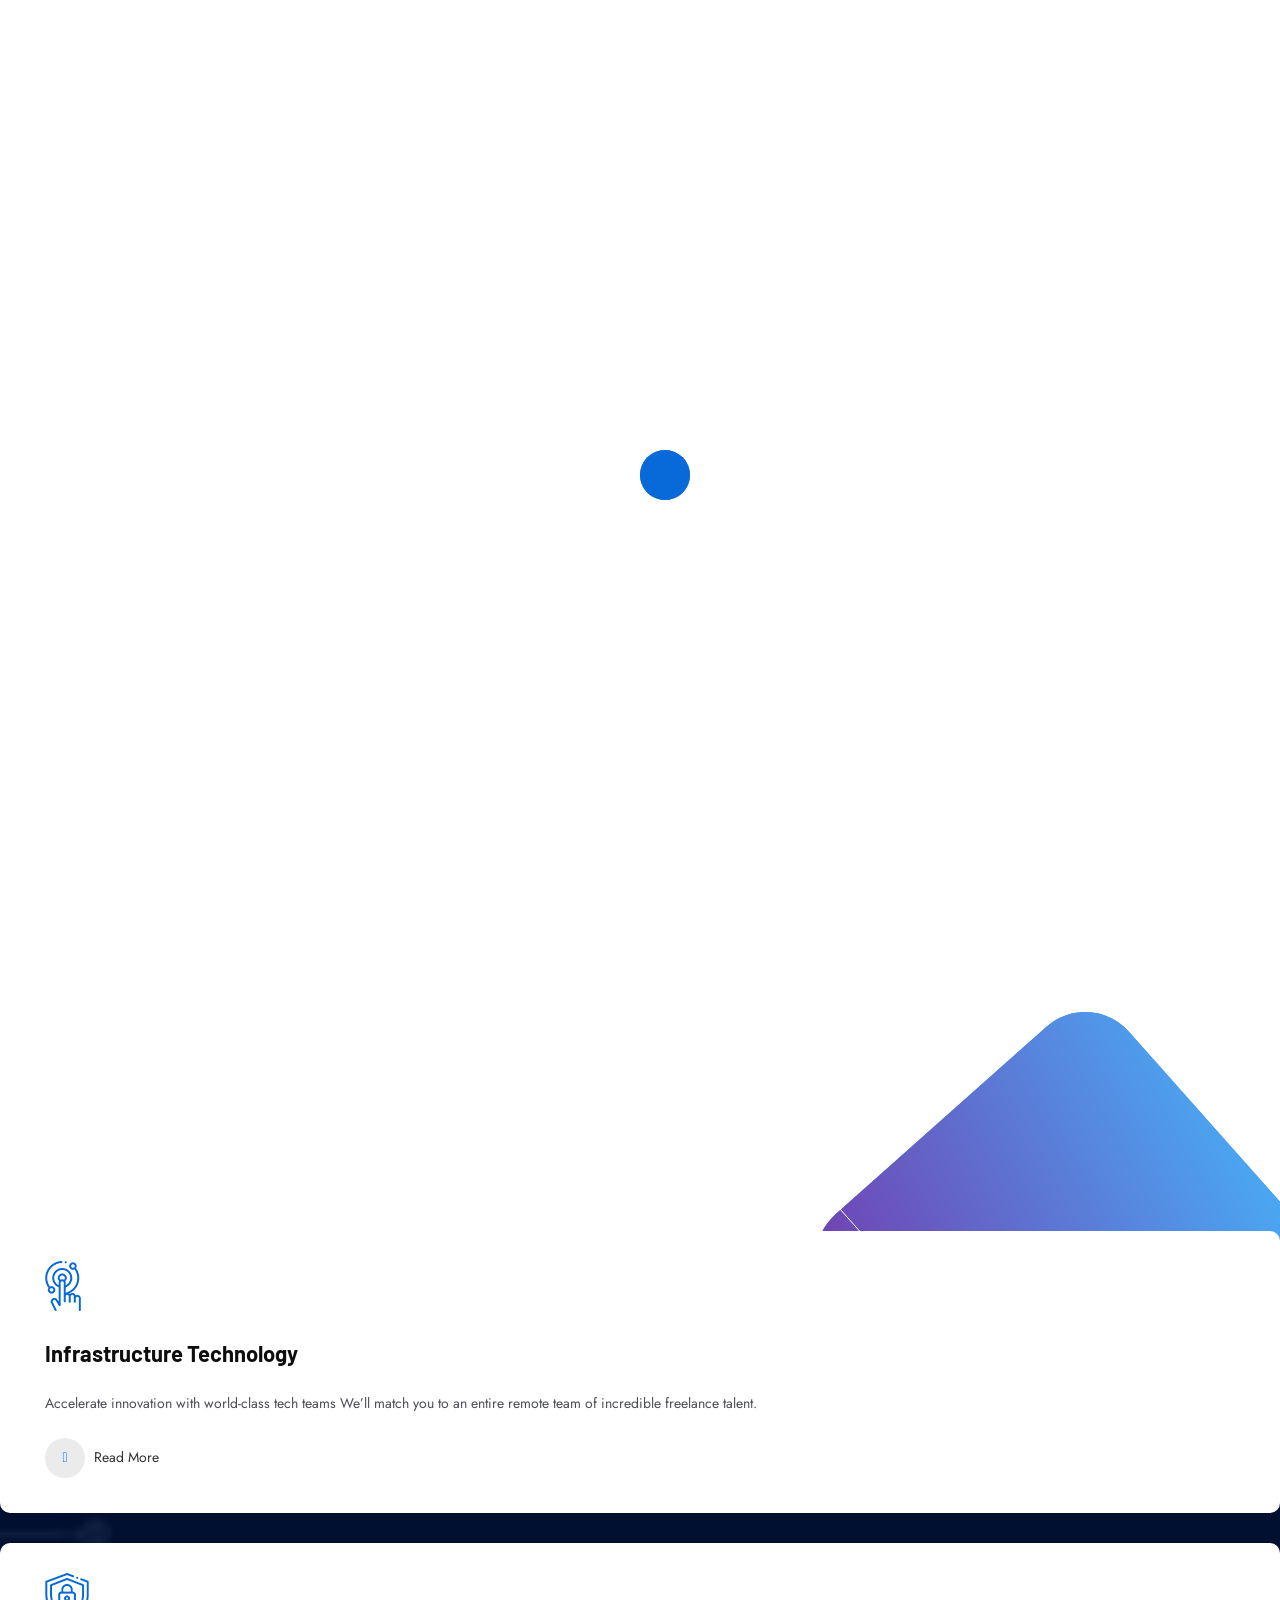
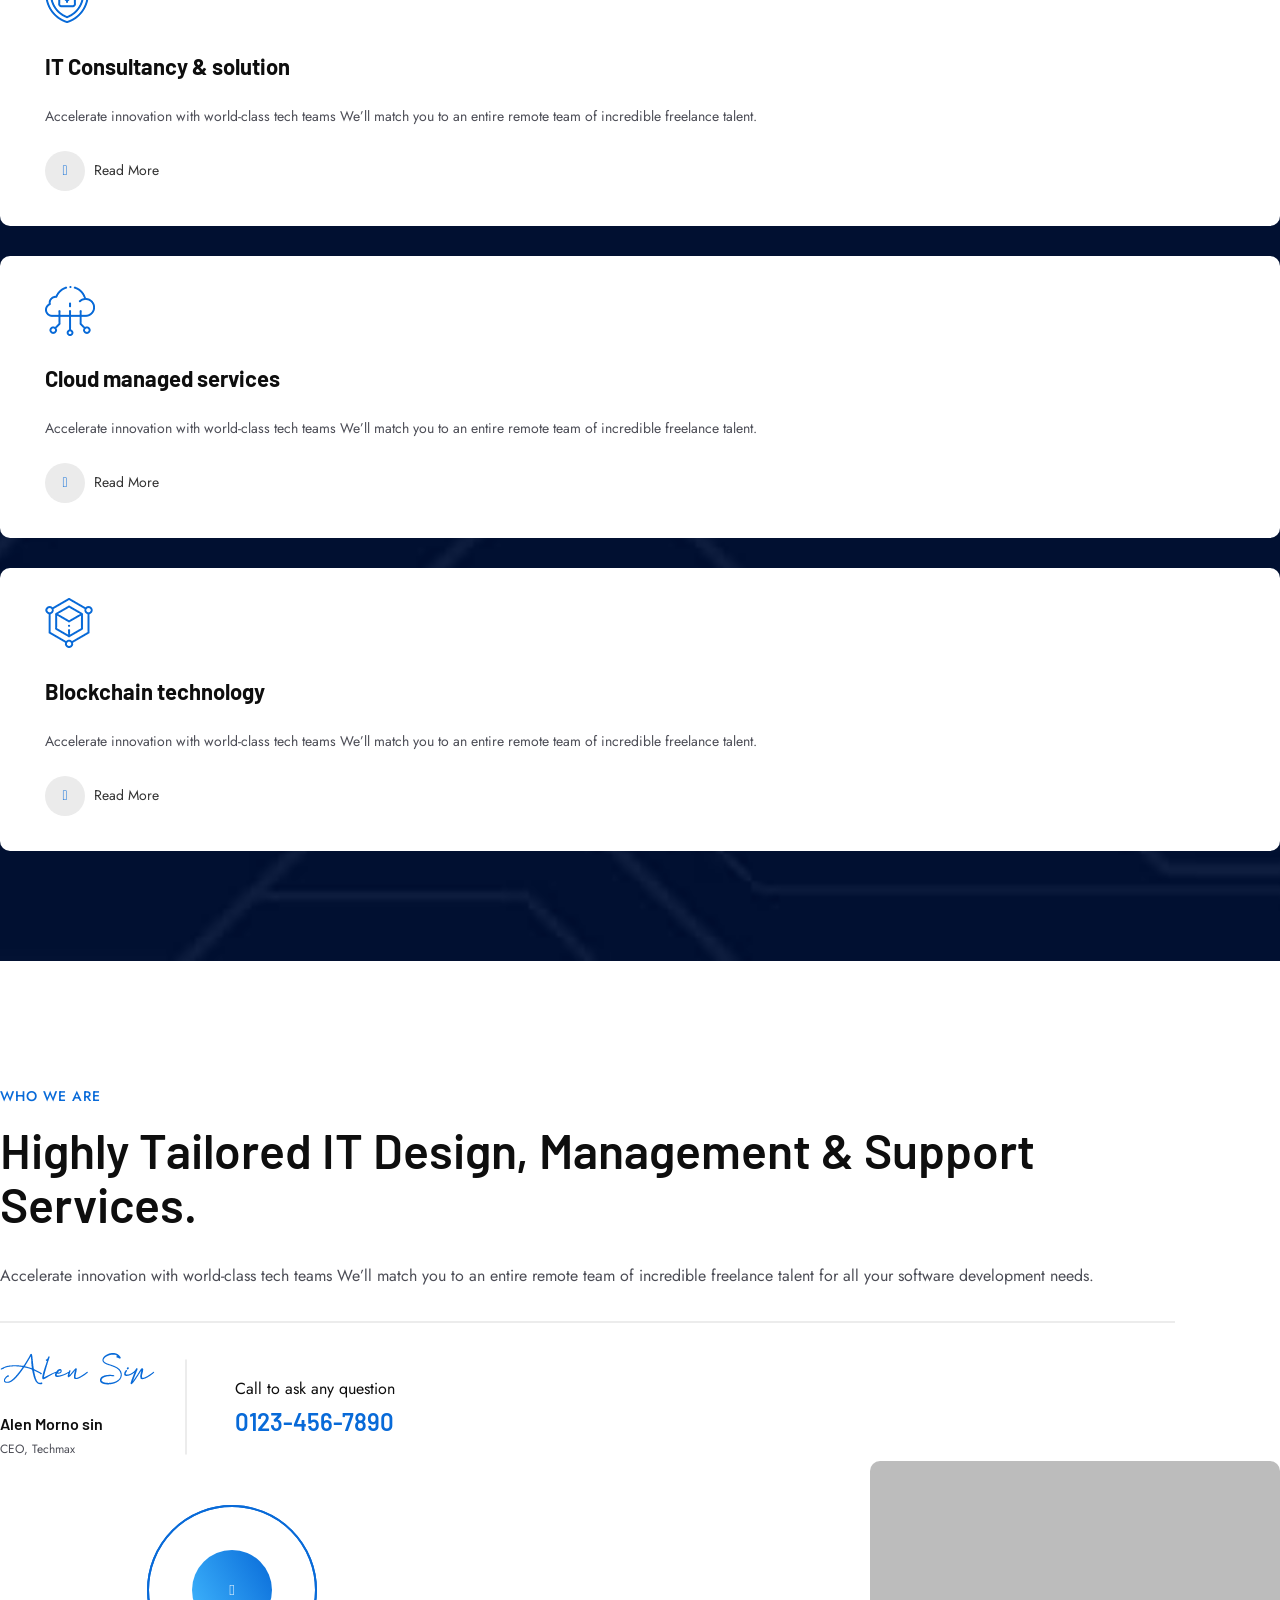
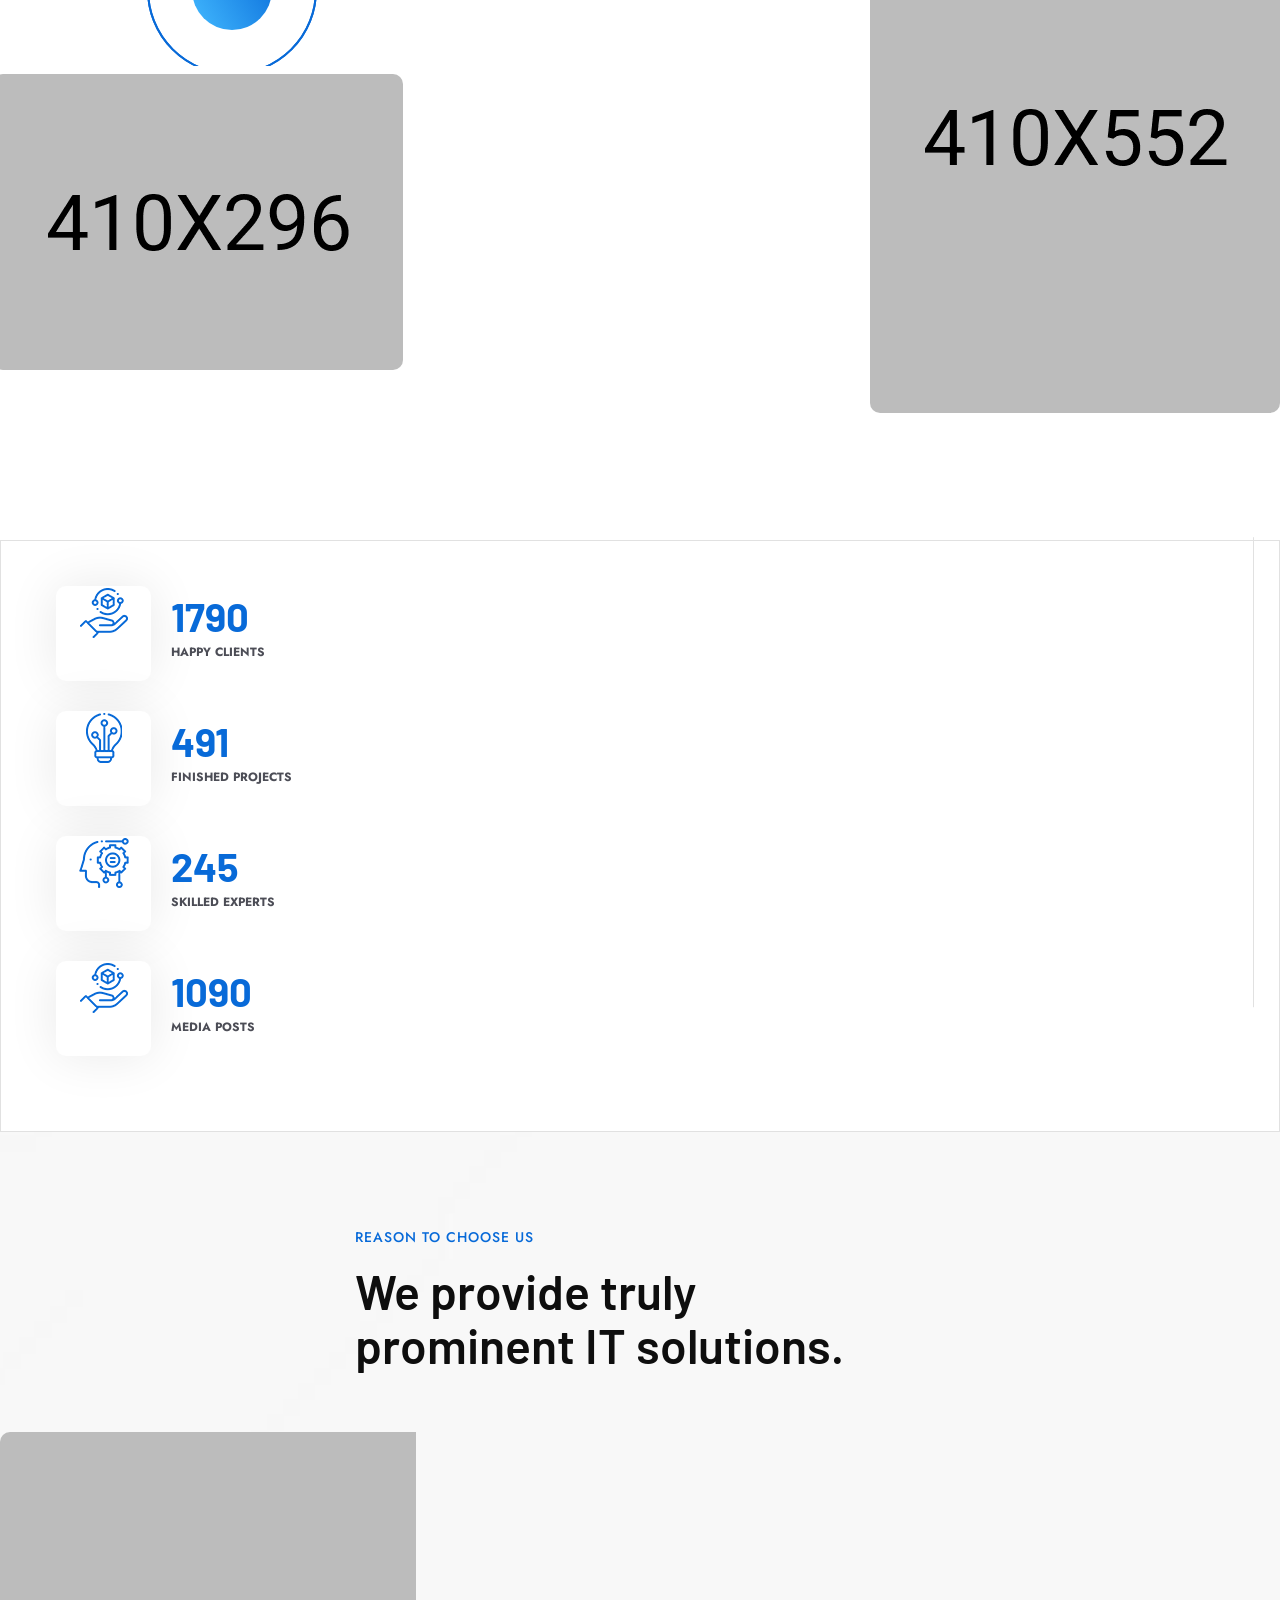
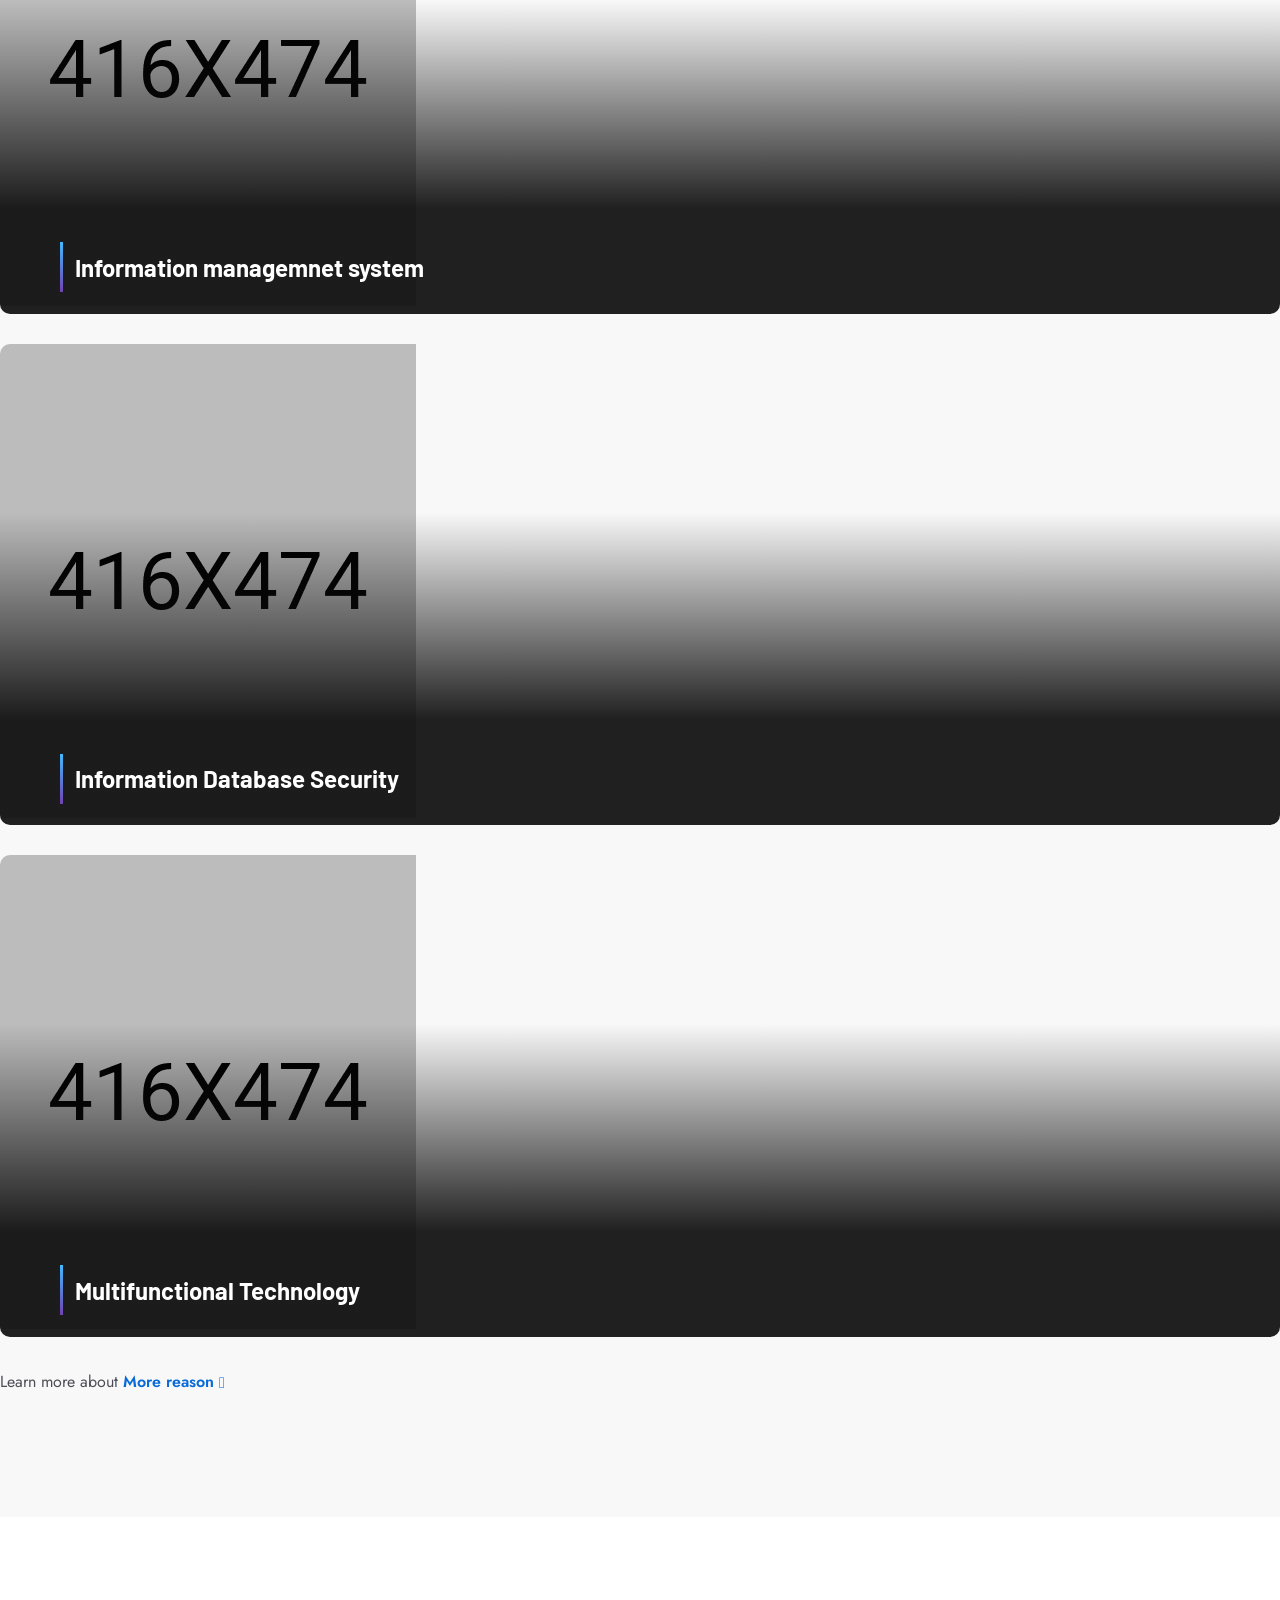
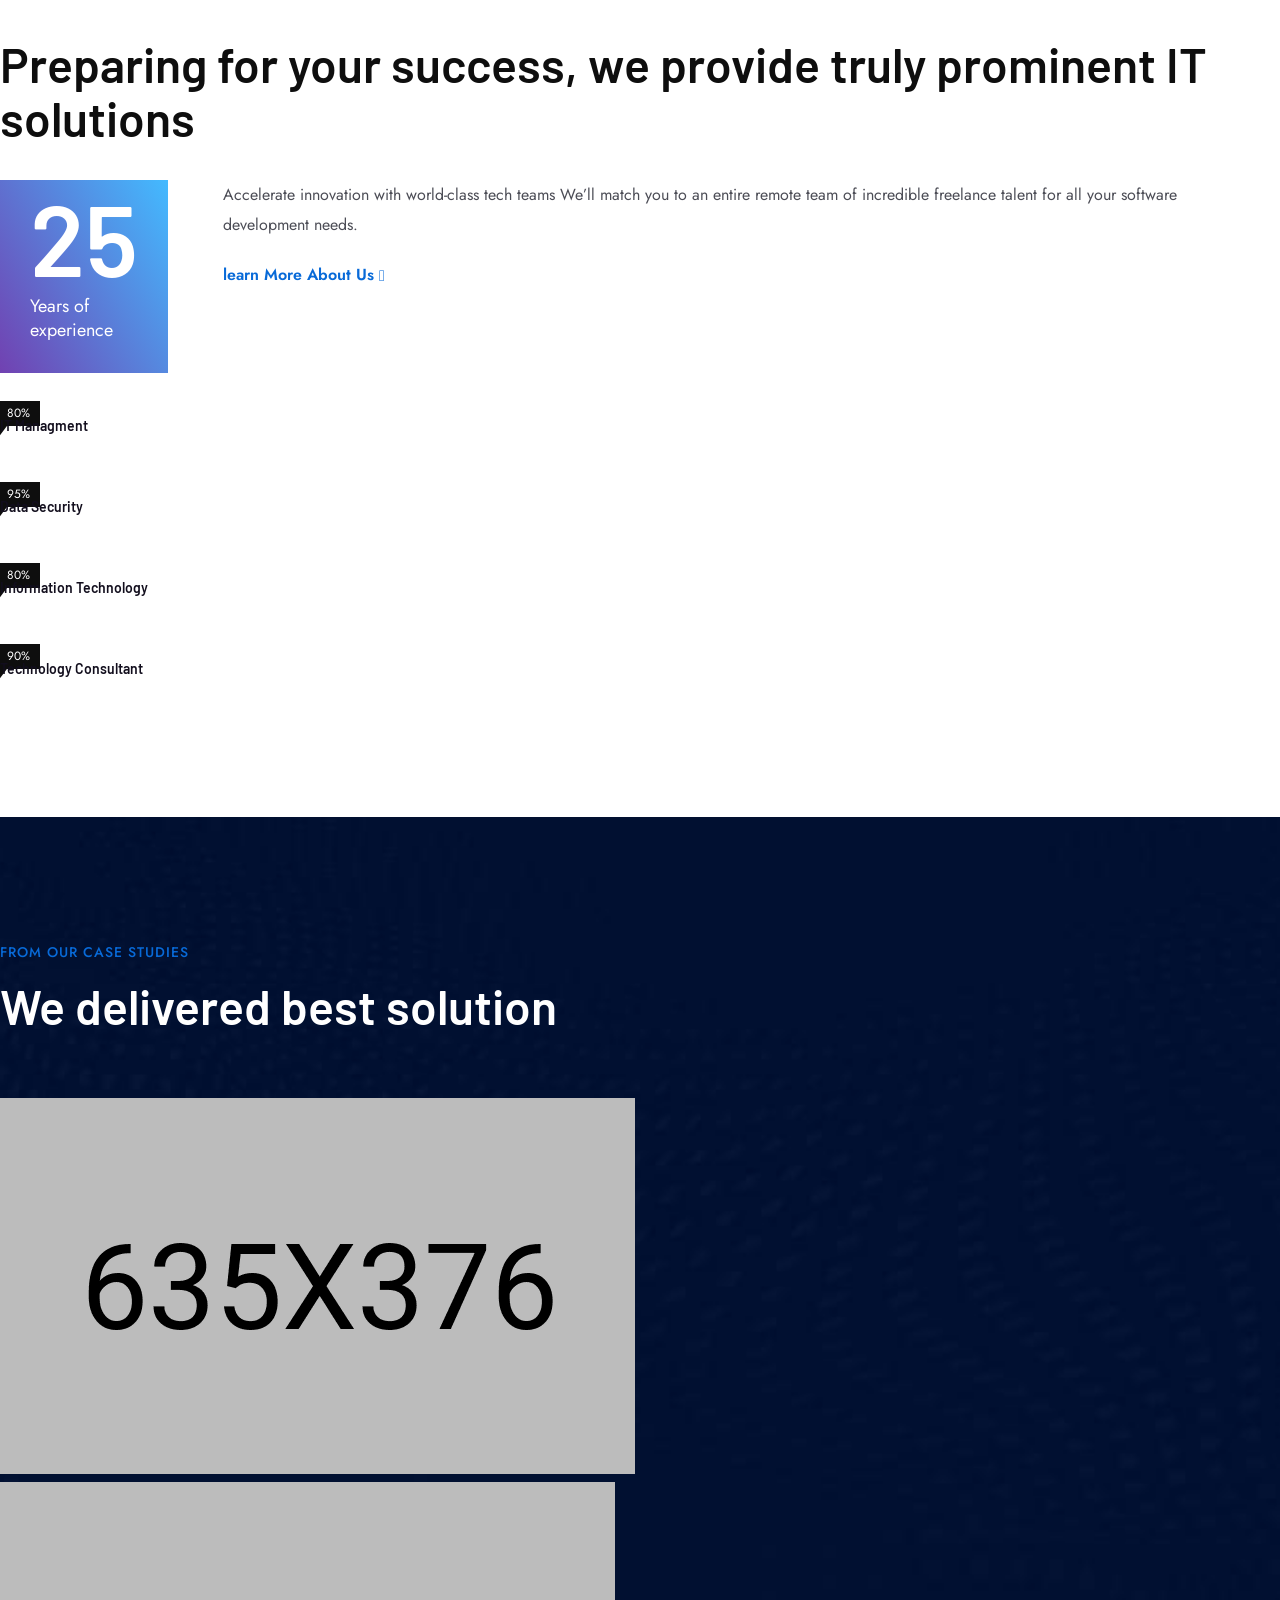
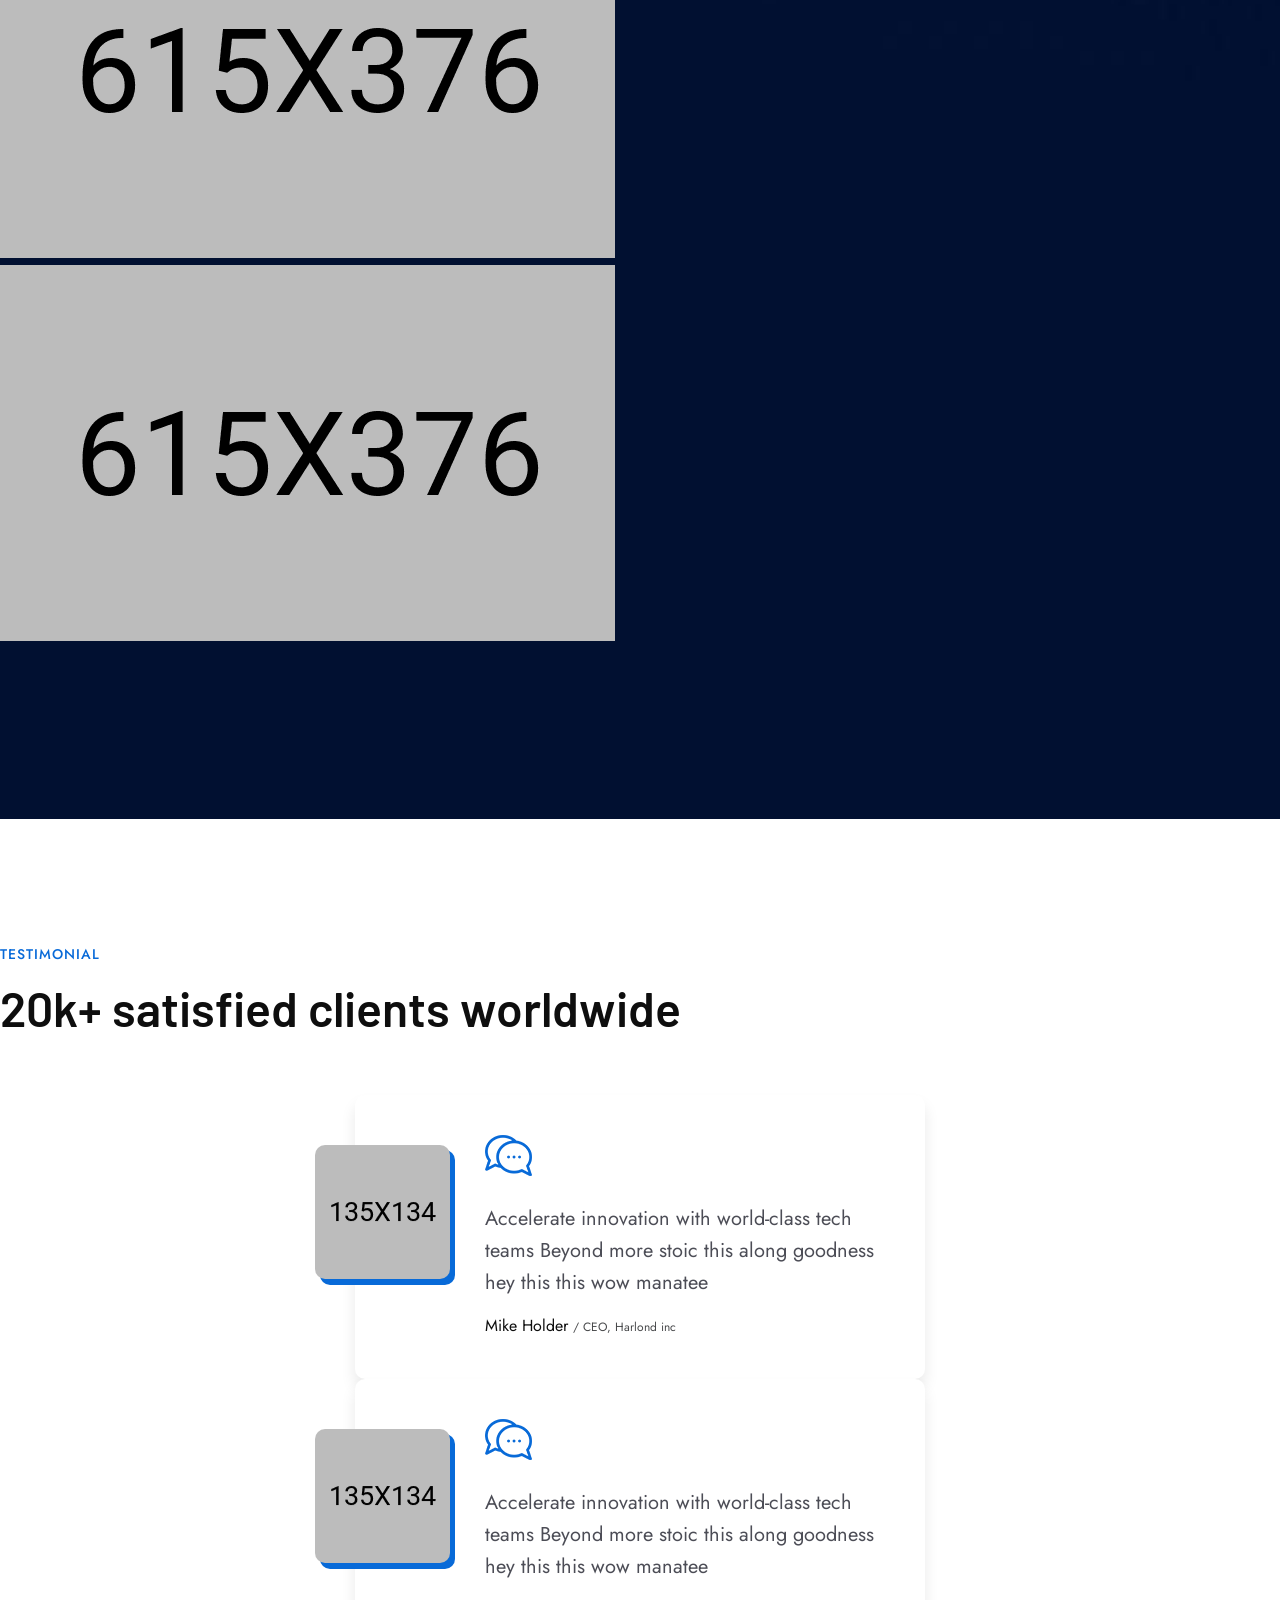
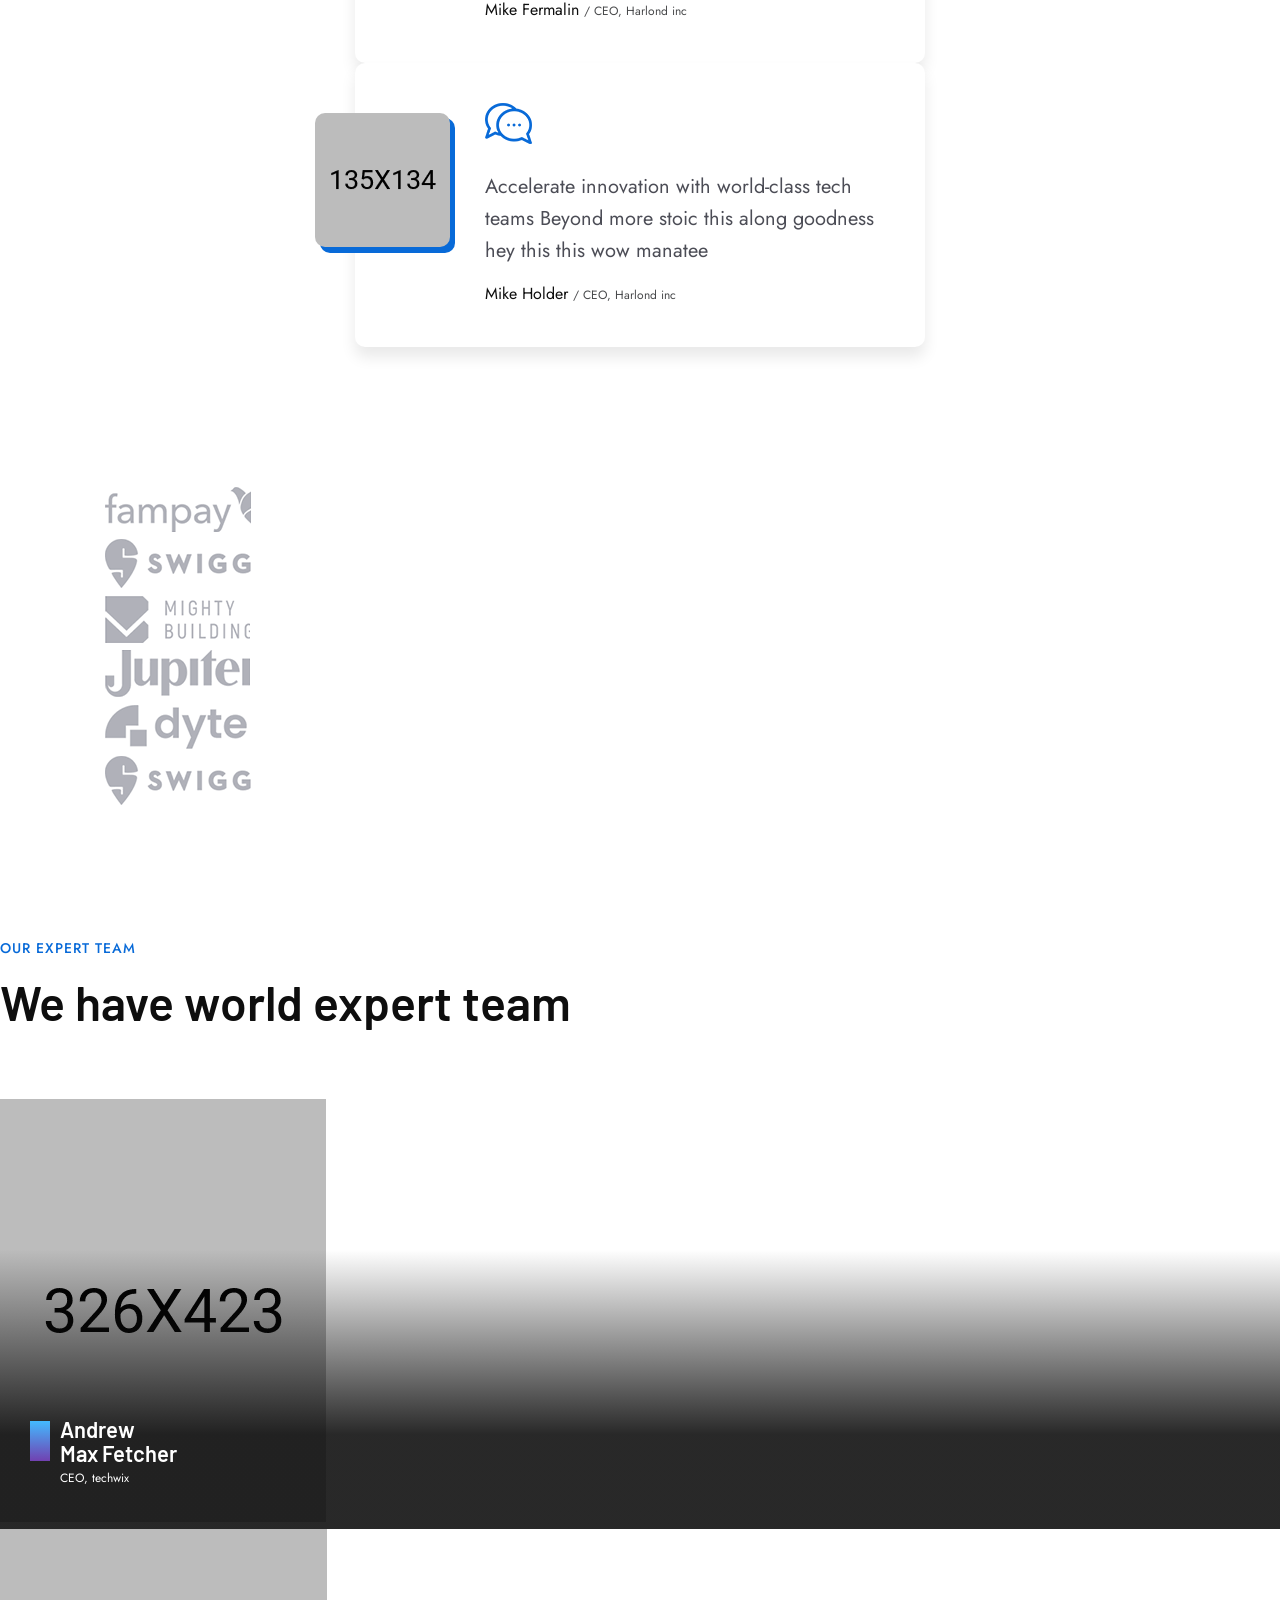
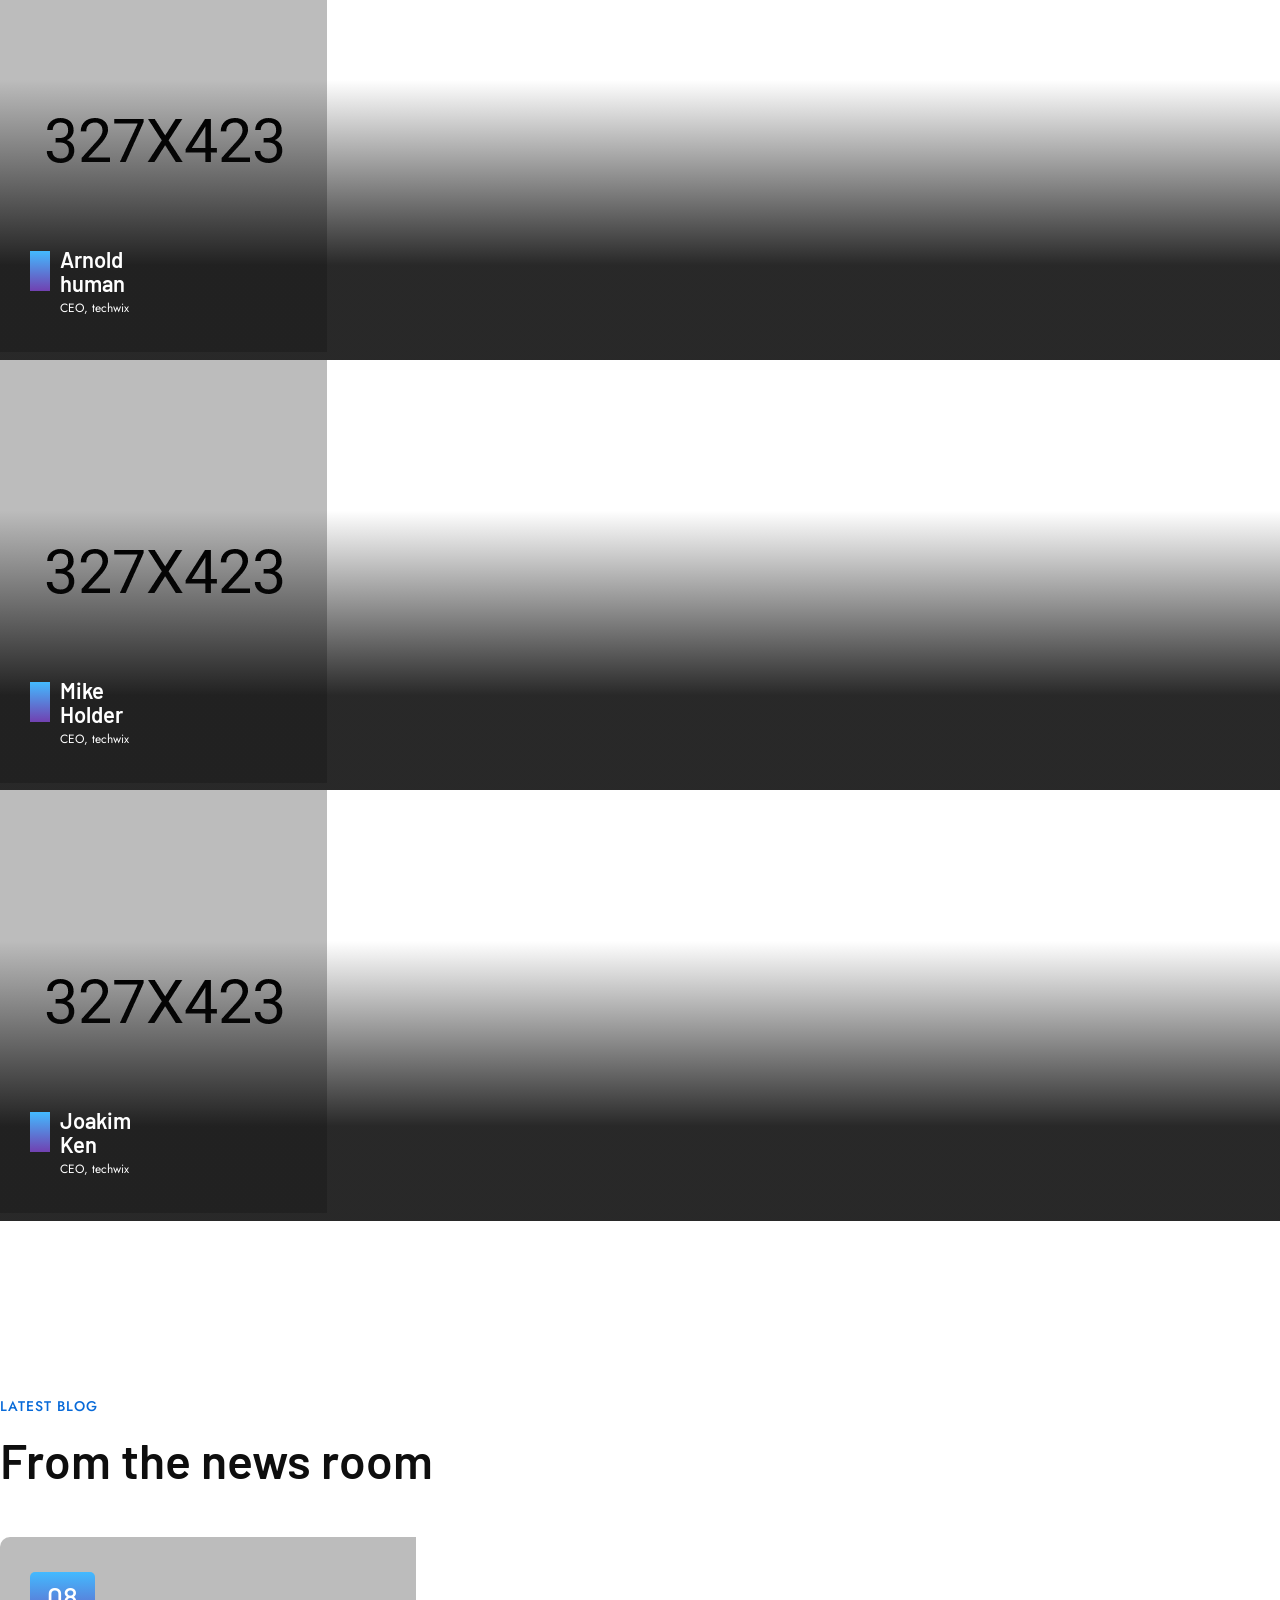
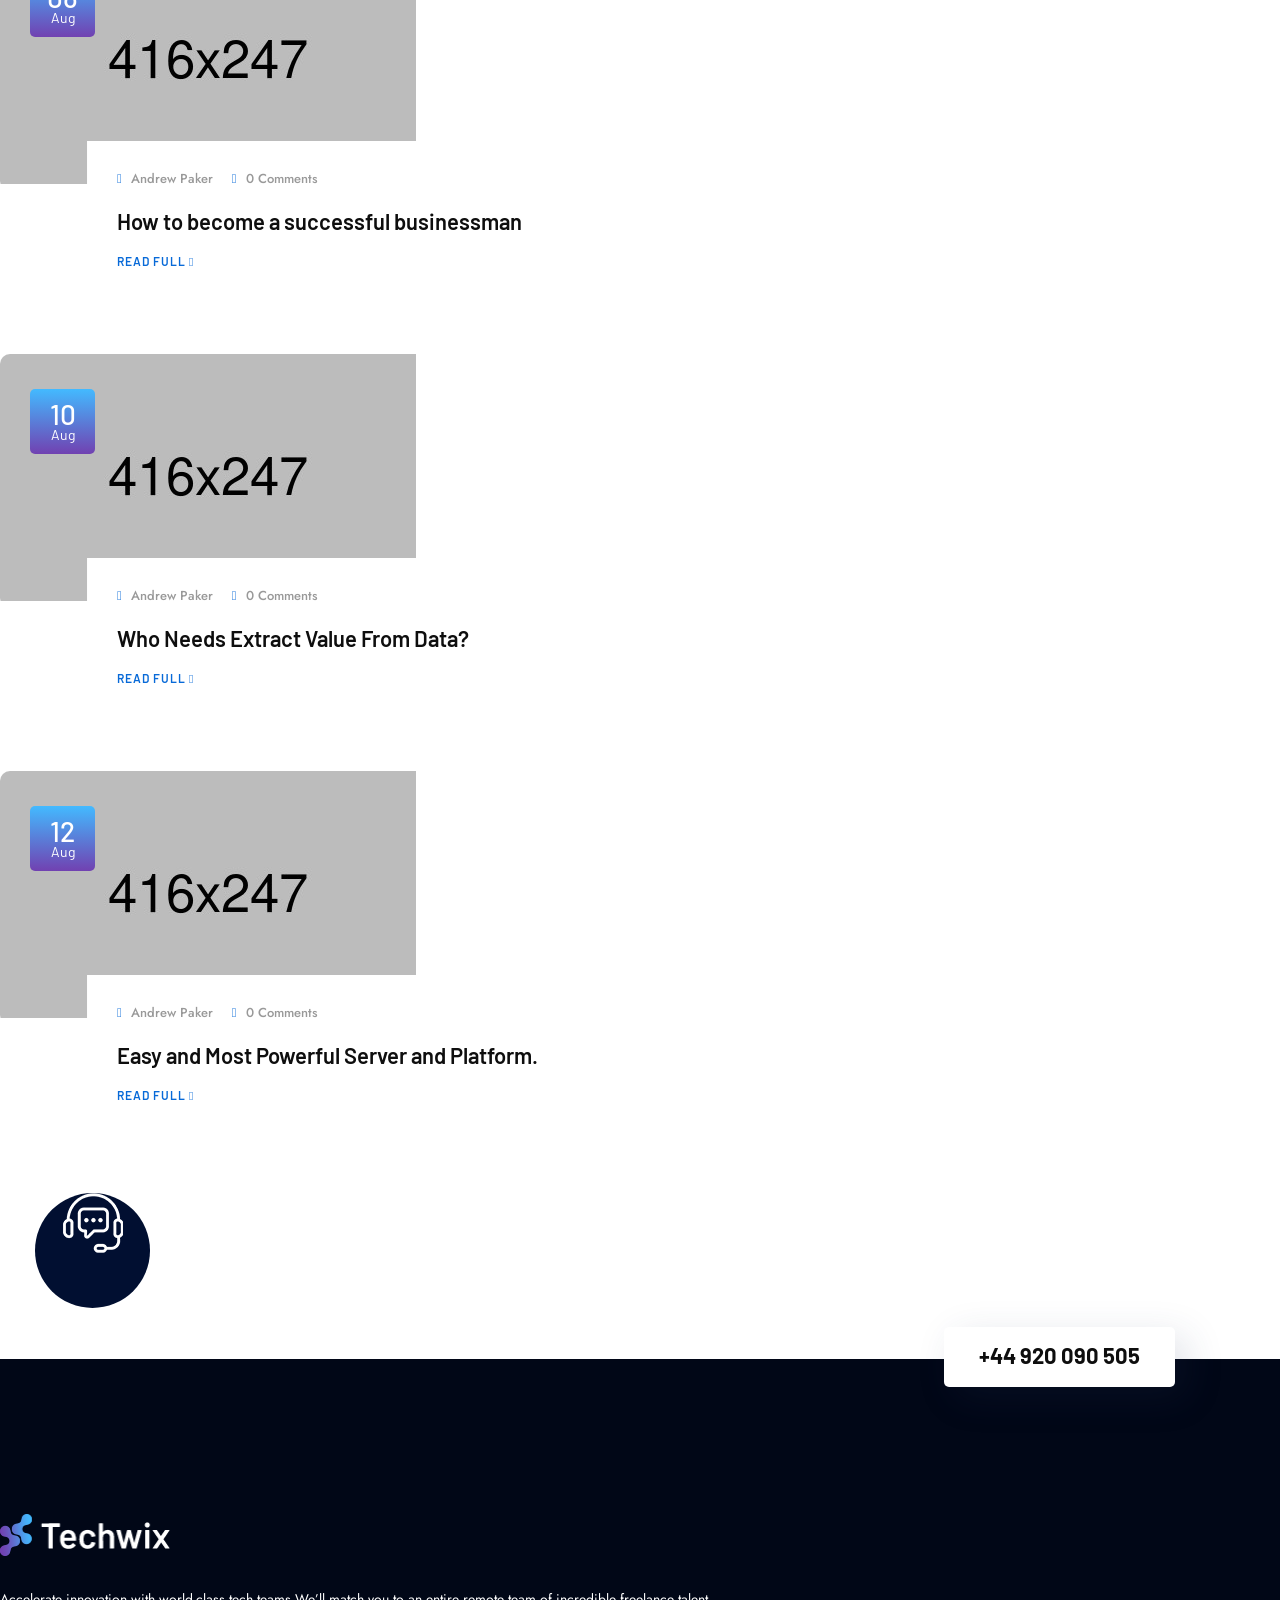
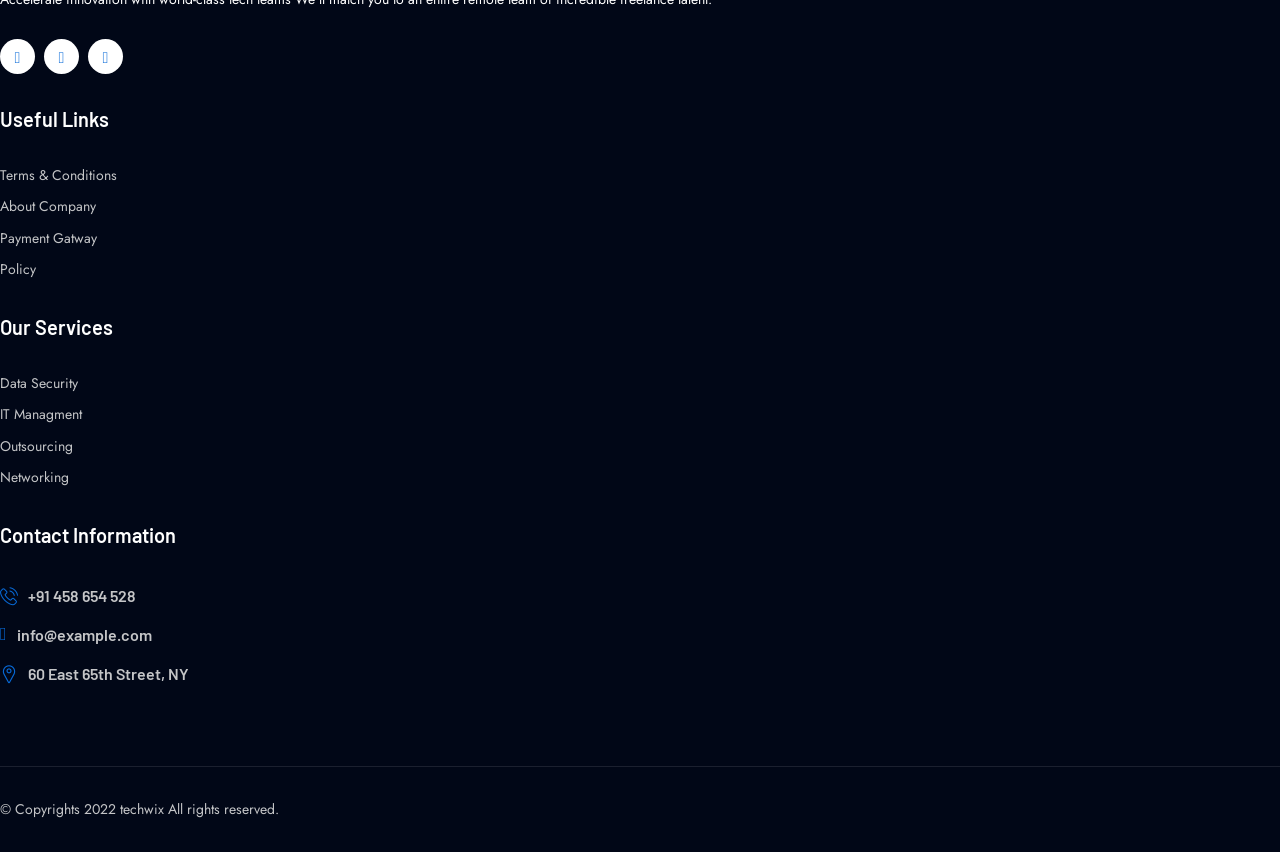
==== index.html @ e67d144d "Initial Push Initial Push" ====
<!doctype html>
<html class="no-js" lang="en">

<head>
    <meta charset="utf-8">
    <meta http-equiv="x-ua-compatible" content="ie=edge">
    <title>Salubrity Healthcare</title>
    <meta name="robots" content="noindex, follow" />
    <meta name="description" content="">
    <meta name="viewport" content="width=device-width, initial-scale=1, shrink-to-fit=no">
    <!-- Favicon -->
    <link rel="shortcut icon" type="image/x-icon" href="assets/images/favicon.png">

    <!-- CSS
	============================================ -->

    <!-- Icon Font CSS -->
    <link rel="stylesheet" href="assets/css/plugins/all.min.css">
    <link rel="stylesheet" href="assets/css/plugins/flaticon.css">

    <!-- Plugins CSS -->
    <link rel="stylesheet" href="assets/css/plugins/bootstrap.min.css">
    <link rel="stylesheet" href="assets/css/plugins/swiper-bundle.min.css">
    <link rel="stylesheet" href="assets/css/plugins/aos.css">
    <link rel="stylesheet" href="assets/css/plugins/magnific-popup.css">

    <!-- Main Style CSS -->
    <link rel="stylesheet" href="assets/css/style.css">


    <!--====== Use the minified version files listed below for better performance and remove the files listed above ======-->
    <!-- <link rel="stylesheet" href="assets/css/vendor/plugins.min.css">
    <link rel="stylesheet" href="assets/css/style.min.css"> -->

</head>

<body>

    <div class="main-wrapper">


        <!-- Preloader start -->
        <div id="preloader">
            <div class="preloader">
                <span></span>
                <span></span>
            </div>
        </div>
        <!-- Preloader End -->

        <!-- Header Start  -->
        <div id="header" class="section header-section">
            <div class="container">

                <!-- Header Wrap Start  -->
                <div class="header-wrap">

                    <div class="header-logo">
                        <a href="index.html"><img src="assets/images/logo.png" alt=""></a>
                    </div>

                    <div class="header-menu d-none d-lg-block">
                        <ul class="main-menu">
                            <li class="active-menu">
                                <a href="index.html">Home</a>
                            </li>
                            <li>
                                <a href="about.html">Aboute Us</a>
                            </li>
                            <li><a href="#">Our Services</a>
                                <ul class="sub-menu">
                                    <li><a href="team.html">Outsourcing Solutions</a></li>
                                    <li><a href="service.html">Service</a></li>
                                    <li><a href="choose-us.html">Why Choose Us</a></li>
                                    <li><a href="testimonial.html">Testimonial</a></li>
                                    <li><a href="pricing.html">Pricing</a></li>
                                    <li><a href="login-register.html">Login & Register</a></li>
                                </ul>
                            </li>
                            <li><a href="contact.html">Contact</a></li>
                        </ul>
                    </div>

                </div>
                <!-- Header Wrap End  -->

            </div>
        </div>
        <!-- Header End -->

        <!-- Offcanvas Start-->
        <div class="offcanvas offcanvas-start" id="offcanvasExample">
            <div class="offcanvas-header">
                <!-- Offcanvas Logo Start -->
                <div class="offcanvas-logo">
                    <a href="index.html"><img src="assets/images/logo-white.png" alt=""></a>
                </div>
                <!-- Offcanvas Logo End -->
                <button type="button" class="close-btn" data-bs-dismiss="offcanvas"><i class="flaticon-close"></i></button>
            </div>

            <!-- Offcanvas Body Start -->
            <div class="offcanvas-body">
                <div class="offcanvas-menu">
                    <ul class="main-menu">
                        <li class="active-menu">
                            <a href="index.html">Home</a>
                            <ul class="sub-menu">
                                <li class="active"><a href="index.html">Home Main</a></li>
                                <li><a href="index-2.html">AI Solutions</a></li>
                                <li><a href="index-3.html">Cyber Security</a></li>
                                <li><a href="index-4.html">IT Solutions</a></li>
                                <li><a href="index-5.html">Software Company</a></li>
                                <li><a href="index-6.html">IT Agency</a></li>
                            </ul>
                        </li>
                        <li>
                            <a href="about.html">Aboute Us</a>
                        </li>
                        <li><a href="#">Pages</a>
                            <ul class="sub-menu">
                                <li><a href="team.html">Our Team</a></li>
                                <li><a href="service.html">Service</a></li>
                                <li><a href="choose-us.html">Why Choose Us</a></li>
                                <li><a href="testimonial.html">Testimonial</a></li>
                                <li><a href="pricing.html">Pricing</a></li>
                                <li><a href="login-register.html">Login & Register</a></li>
                            </ul>
                        </li>
                        <li><a href="#">Blog</a>
                            <ul class="sub-menu">
                                <li><a href="blog.html">Blog Grid</a></li>
                                <li><a href="blog-standard.html">Blog List</a></li>
                                    <li><a href="blog-details.html">Blog Single</a></li>
                            </ul>
                        </li>
                        <li><a href="contact.html">Contact</a></li>
                    </ul>
                </div>
            </div>
            <!-- Offcanvas Body End -->
        </div>
        <!-- Offcanvas End -->


        <!-- Hero Start -->
        <div class="section techwix-hero-section-03 d-flex align-items-center" style="background-image: url(assets/images/hero-bg3.jpg);">
            <div class="shape-1">
                <svg xmlns="http://www.w3.org/2000/svg" width="944px" height="894px">
                    <defs>
                        <linearGradient id="PSgrad_0" x1="88.295%" x2="0%" y1="0%" y2="46.947%">
                            <stop offset="0%" stop-color="rgb(67,186,255)" stop-opacity="1" />
                            <stop offset="100%" stop-color="rgb(113,65,177)" stop-opacity="1" />
                        </linearGradient>

                    </defs>
                    <path fill-rule="evenodd" fill="rgb(43, 142, 254)" d="M39.612,410.76 L467.344,29.823 C516.51,-13.476 590.638,-9.94 633.939,39.612 L914.192,317.344 C957.492,366.50 953.109,440.638 904.402,483.939 L476.671,864.191 C427.964,907.492 353.376,903.109 310.76,854.402 L29.823,576.670 C-13.477,527.963 -9.94,453.376 39.612,410.76 Z" />
                    <path fill="url(#PSgrad_0)" d="M39.612,410.76 L467.344,29.823 C516.51,-13.476 590.638,-9.94 633.939,39.612 L914.192,317.344 C957.492,366.50 953.109,440.638 904.402,483.939 L476.671,864.191 C427.964,907.492 353.376,903.109 310.76,854.402 L29.823,576.670 C-13.477,527.963 -9.94,453.376 39.612,410.76 Z" />
                </svg>
            </div>
            <div class="shape-2">
                <svg xmlns="http://www.w3.org/2000/svg" width="726.5px" height="726.5px">
                    <path fill-rule="evenodd" stroke="rgb(255, 255, 255)" stroke-width="1px" stroke-linecap="butt" stroke-linejoin="miter" opacity="0.302" fill="none" d="M28.14,285.269 L325.37,21.216 C358.860,-8.852 410.655,-5.808 440.723,28.14 L704.777,325.37 C734.846,358.860 731.802,410.654 697.979,440.723 L400.956,704.777 C367.133,734.845 315.338,731.802 285.269,697.979 L21.216,400.955 C-8.852,367.132 -5.808,315.337 28.14,285.269 Z" />
                </svg>
            </div>
            <div class="shape-3">
                <svg xmlns="http://www.w3.org/2000/svg" width="515px" height="515px">
                    <defs>
                        <linearGradient id="PSgrad_0" x1="0%" x2="89.879%" y1="0%" y2="43.837%">
                            <stop offset="0%" stop-color="rgb(67,186,255)" stop-opacity="1" />
                            <stop offset="100%" stop-color="rgb(113,65,177)" stop-opacity="1" />
                        </linearGradient>

                    </defs>
                    <path fill-rule="evenodd" fill="rgb(43, 142, 254)" d="M19.529,202.281 L230.531,14.699 C254.559,-6.660 291.353,-4.498 312.714,19.529 L500.295,230.531 C521.656,254.559 519.493,291.353 495.466,312.714 L284.463,500.295 C260.436,521.656 223.641,519.493 202.281,495.466 L14.699,284.463 C-6.660,260.435 -4.498,223.641 19.529,202.281 Z" />
                    <path fill="url(#PSgrad_0)" d="M19.529,202.281 L230.531,14.699 C254.559,-6.660 291.353,-4.498 312.714,19.529 L500.295,230.531 C521.656,254.559 519.493,291.353 495.466,312.714 L284.463,500.295 C260.436,521.656 223.641,519.493 202.281,495.466 L14.699,284.463 C-6.660,260.435 -4.498,223.641 19.529,202.281 Z" />
                </svg>
            </div>
            <div class="shape-4">
                <svg xmlns="http://www.w3.org/2000/svg" width="972.5px" height="970.5px">
                    <path fill-rule="evenodd" stroke="rgb(255, 255, 255)" stroke-width="1px" stroke-linecap="butt" stroke-linejoin="miter" fill="none" d="M38.245,381.103 L435.258,28.158 C480.467,-12.32 549.697,-7.964 589.888,37.244 L942.832,434.257 C983.23,479.466 978.955,548.697 933.746,588.888 L536.733,941.832 C491.524,982.23 422.293,977.955 382.103,932.746 L29.158,535.733 C-11.32,490.524 -6.963,421.293 38.245,381.103 Z" />
                </svg>
            </div>
            <div class="container">
                <div class="row align-items-center">
                    <div class="col-lg-6">
                        <!-- Hero Content Start -->
                        <div class="hero-content">
                            <h3 class="sub-title" data-aos-delay="600" data-aos="fade-up">Technology Releted Consultancy</h3>
                            <h2 class="title" data-aos="fade-up" data-aos-delay="800">We transform ideas into technology</h2>
                            <p data-aos="fade-up" data-aos-delay="900">We provide the most responsive and functional IT design for companies and businesses worldwide.</p>
                            <div class="hero-btn" data-aos="fade-up" data-aos-delay="1000">
                                <a class="btn" href="about.html">Read More</a>
                            </div>
                        </div>
                        <!-- Hero Content End -->
                    </div>
                </div>
            </div>
        </div>
        <!-- Hero End -->

        <!-- Service Start -->
        <div class="section techwix-service-section-03" style="background-image: url(assets/images/bg/service-bg3.jpg);">
            <div class="container">
                <!-- Service Wrap Start -->
                <div class="service-wrap-03">
                    <div class="row">
                        <div class="col-xl-3 col-md-6">
                            <!-- Service Item Start -->
                            <div class="service-item-03">
                                <div class="service-img">
                                    <img src="assets/images/ser-icon9.png" alt="">
                                </div>
                                <div class="service-content">
                                    <h3 class="title"><a href="service.html">Infrastructure Technology</a></h3>
                                    <p>Accelerate innovation with world-class tech teams We’ll match you to an entire remote team of incredible freelance talent.</p>
                                    <div class="read-more">
                                        <a href="service.html"><i class="fas fa-plus"></i> Read More</a>
                                    </div>
                                </div>
                            </div>
                            <!-- Service Item End -->
                        </div>
                        <div class="col-xl-3 col-md-6">
                            <!-- Service Item Start -->
                            <div class="service-item-03">
                                <div class="service-img">
                                    <img src="assets/images/ser-icon10.png" alt="">
                                </div>
                                <div class="service-content">
                                    <h3 class="title"><a href="service.html">IT Consultancy & solution</a></h3>
                                    <p>Accelerate innovation with world-class tech teams We’ll match you to an entire remote team of incredible freelance talent.</p>
                                    <div class="read-more">
                                        <a href="service.html"><i class="fas fa-plus"></i> Read More</a>
                                    </div>
                                </div>
                            </div>
                            <!-- Service Item End -->
                        </div>
                        <div class="col-xl-3 col-md-6">
                            <!-- Service Item Start -->
                            <div class="service-item-03">
                                <div class="service-img">
                                    <img src="assets/images/ser-icon11.png" alt="">
                                </div>
                                <div class="service-content">
                                    <h3 class="title"><a href="service.html">Cloud managed services</a></h3>
                                    <p>Accelerate innovation with world-class tech teams We’ll match you to an entire remote team of incredible freelance talent.</p>
                                    <div class="read-more">
                                        <a href="service.html"><i class="fas fa-plus"></i> Read More</a>
                                    </div>
                                </div>
                            </div>
                            <!-- Service Item End -->
                        </div>
                        <div class="col-xl-3 col-md-6">
                            <!-- Service Item Start -->
                            <div class="service-item-03">
                                <div class="service-img">
                                    <img src="assets/images/ser-icon12.png" alt="">
                                </div>
                                <div class="service-content">
                                    <h3 class="title"><a href="service.html">Blockchain technology</a></h3>
                                    <p>Accelerate innovation with world-class tech teams We’ll match you to an entire remote team of incredible freelance talent.</p>
                                    <div class="read-more">
                                        <a href="service.html"><i class="fas fa-plus"></i> Read More</a>
                                    </div>
                                </div>
                            </div>
                            <!-- Service Item End -->
                        </div>
                    </div>
                </div>
                <!-- Service Wrap End -->
            </div>
        </div>
        <!-- Service End -->

        <!-- About Start -->
        <div class="section techwix-about-section-04 section-padding">
            <div class="shape-1"></div>
            <div class="container">
                <!-- About Wrapper Start -->
                <div class="about-wrap">
                    <div class="row">
                        <div class="col-lg-6">
                            <!-- About Content Wrap Start -->
                            <div class="about-content-wrap">
                                <div class="section-title">
                                    <h3 class="sub-title">Who we are</h3>
                                    <h2 class="title">Highly Tailored IT Design, Management & Support Services.</h2>
                                </div>
                                <p class="text">Accelerate innovation with world-class tech teams We’ll match you to an entire remote team of incredible freelance talent for all your software development needs.</p>
                                <!-- About Author Info Wrap Start -->
                                <div class="about-author-info-wrap">
                                    <div class="about-author">
                                        <img src="assets/images/sign.png" alt="">
                                        <h3 class="name">Alen Morno sin</h3>
                                        <span class="designation">CEO, Techmax</span>
                                    </div>
                                    <div class="about-info">
                                        <p>Call to ask any question </p>
                                        <h3 class="number">0123-456-7890</h3>
                                    </div>
                                </div>
                                <!-- About Author Info Wrap End -->
                            </div>
                            <!-- About Content Wrap End -->
                        </div>
                        <div class="col-lg-6">
                            <!-- About Image Wrap Start -->
                            <div class="about-img-wrap">
                                <div class="play-btn-02">
                                    <a class="popup-video" href="https://www.youtube.com/watch?time_continue=3&v=_X0eYtY8T_U"><i class="fas fa-play"></i></a>
                                </div>
                                <div class="about-img about-img-big">
                                    <img src="assets/images/about-big2.jpg" alt="">
                                </div>
                                <div class="about-img about-img-sm">
                                    <img src="assets/images/about-sm2.jpg" alt="">
                                </div>
                            </div>
                            <!-- About Image Wrap End -->
                        </div>
                    </div>
                </div>
                <!-- About Wrapper End -->
            </div>
        </div>
        <!-- About End -->

        <!-- Counter Start -->
        <div class="section techwix-counter-section-02">
            <div class="container">
                <div class="counter-wrap">
                    <div class="row">
                        <div class="col-xl-3 col-md-6">
                            <!-- Single Counter Start -->
                            <div class="single-counter">
                                <div class="counter-img">
                                    <img src="assets/images/counter-1.png" alt="">
                                </div>
                                <div class="counter-content">
                                    <span class="counter">1790</span>
                                    <p>Happy clients</p>
                                </div>
                            </div>
                            <!-- Single Counter End -->
                        </div>
                        <div class="col-xl-3 col-md-6">
                            <!-- Single Counter Start -->
                            <div class="single-counter">
                                <div class="counter-img">
                                    <img src="assets/images/counter-2.png" alt="">
                                </div>
                                <div class="counter-content">
                                    <span class="counter">491</span>
                                    <p>Finished projects</p>
                                </div>
                            </div>
                            <!-- Single Counter End -->
                        </div>
                        <div class="col-xl-3 col-md-6">
                            <!-- Single Counter Start -->
                            <div class="single-counter">
                                <div class="counter-img">
                                    <img src="assets/images/counter-3.png" alt="">
                                </div>
                                <div class="counter-content">
                                    <span class="counter">245</span>
                                    <p>Skilled Experts</p>
                                </div>
                            </div>
                            <!-- Single Counter End -->
                        </div>
                        <div class="col-xl-3 col-md-6">
                            <!-- Single Counter Start -->
                            <div class="single-counter single-counter-4">
                                <div class="counter-img">
                                    <img src="assets/images/counter-1.png" alt="">
                                </div>
                                <div class="counter-content">
                                    <span class="counter">1090</span>
                                    <p>Media Posts</p>
                                </div>
                            </div>
                            <!-- Single Counter End -->
                        </div>
                    </div>
                </div>
            </div>
        </div>
        <!-- Counter End -->

        <!-- Choose Us Start -->
        <div class="section techwix-choose-us-section section-padding" style="background-image: url(assets/images/bg/choose-us-bg.jpg);">
            <div class="container">
                <!-- Choose Us Wrap Start -->
                <div class="choose-us-wrap">
                    <div class="section-title text-center">
                        <h3 class="sub-title">REASON TO CHOOSE US</h3>
                        <h2 class="title">We provide truly prominent IT solutions.</h2>
                    </div>
                    <div class="choose-us-content-wrap">
                        <div class="row">
                            <div class="col-lg-4 col-md-6">
                                <!-- Choose Us Item Start -->
                                <div class="choose-us-item">
                                    <div class="choose-us-img">
                                        <a href="choose-us.html"><img src="assets/images/choose-us1.jpg" alt=""></a>
                                        <div class="choose-us-content">
                                            <h3 class="title">Information managemnet system</h3>
                                            <p>Accelerate innovation with world-class tech teams We’ll match you to an entire remote team of incredible freelance talent for all your software development needs.</p>
                                        </div>
                                    </div>
                                </div>
                                <!-- Choose Us Item End -->
                            </div>
                            <div class="col-lg-4 col-md-6">
                                <!-- Choose Us Item Start -->
                                <div class="choose-us-item">
                                    <div class="choose-us-img">
                                        <a href="choose-us.html"><img src="assets/images/choose-us2.jpg" alt=""></a>
                                        <div class="choose-us-content">
                                            <h3 class="title">Information Database Security</h3>
                                            <p>Accelerate innovation with world-class tech teams We’ll match you to an entire remote team of incredible freelance talent for all your software development needs.</p>
                                        </div>
                                    </div>
                                </div>
                                <!-- Choose Us Item End -->
                            </div>
                            <div class="col-lg-4 col-md-6">
                                <!-- Choose Us Item Start -->
                                <div class="choose-us-item">
                                    <div class="choose-us-img">
                                        <a href="choose-us.html"><img src="assets/images/choose-us3.jpg" alt=""></a>
                                        <div class="choose-us-content">
                                            <h3 class="title">Multifunctional Technology</h3>
                                            <p>Accelerate innovation with world-class tech teams We’ll match you to an entire remote team of incredible freelance talent for all your software development needs.</p>
                                        </div>
                                    </div>
                                </div>
                                <!-- Choose Us Item End -->
                            </div>
                        </div>
                        <div class="row">
                            <div class="col-lg-12">
                                <div class="more-choose-content text-center">
                                    <p>Learn more about <a href="choose-us.html">More reason <i class="fas fa-long-arrow-alt-right"></i></a> </p>
                                </div>
                            </div>
                        </div>
                    </div>
                </div>
                <!-- Choose Us Wrap End -->
            </div>
        </div>
        <!-- Choose Us End -->

        <!-- Skill Start -->
        <div class="section techwix-skill-section-02 section-padding">
            <div class="container">
                <div class="skill-wrap">
                    <div class="row">
                        <div class="col-lg-6">
                            <!-- Skill Left Start -->
                            <div class="skill-left">
                                <div class="section-title">
                                    <h2 class="title">Preparing for your success, we provide truly prominent IT solutions</h2>
                                </div>
                                <div class="experience-wrap">
                                    <div class="experience">
                                        <h2 class="number">25</h2>
                                        <span>Years of <br> experience</span>
                                    </div>
                                    <div class="experience-text">
                                        <p>Accelerate innovation with world-class tech teams We’ll match you to an entire remote team of incredible freelance talent for all your software development needs.</p>
                                        <a class="learn-more" href="#">learn More About Us <i class="fas fa-long-arrow-alt-right"></i></a></a>
                                    </div>
                                </div>
                            </div>
                            <!-- Skill Left End -->
                        </div>
                        <div class="col-lg-6">
                            <!-- Skill Right Start -->
                            <div class="skill-right">
                                <div class="counter-bar">
                                    <!-- Skill Item Start -->
                                    <div class="skill-item">
                                        <span class="title">IT Managment</span>
                                        <div class="skill-bar">
                                            <div class="bar-inner">
                                                <div class="bar progress-line color-1" data-width="80">
                                                    <span class="skill-percent"><span class="counter">80</span>%</span>
                                                </div>
                                            </div>
                                        </div>
                                    </div>
                                    <!-- Skill Item End -->
                                    <!-- Skill Item Start -->
                                    <div class="skill-item">
                                        <span class="title">Data Security</span>
                                        <div class="skill-bar">
                                            <div class="bar-inner">
                                                <div class="bar progress-line color-1" data-width="95">
                                                    <span class="skill-percent"><span class="counter">95</span>%</span>
                                                </div>
                                            </div>
                                        </div>
                                    </div>
                                    <!-- Skill Item End -->
                                    <!-- Skill Item Start -->
                                    <div class="skill-item">
                                        <span class="title">Information Technology</span>
                                        <div class="skill-bar">
                                            <div class="bar-inner">
                                                <div class="bar progress-line color-1" data-width="80">
                                                    <span class="skill-percent"><span class="counter">80</span>%</span>
                                                </div>
                                            </div>
                                        </div>
                                    </div>
                                    <!-- Skill Item End -->
                                    <!-- Skill Item Start -->
                                    <div class="skill-item">
                                        <span class="title">Technology Consultant</span>
                                        <div class="skill-bar">
                                            <div class="bar-inner">
                                                <div class="bar progress-line color-1" data-width="90">
                                                    <span class="skill-percent"><span class="counter">90</span>%</span>
                                                </div>
                                            </div>
                                        </div>
                                    </div>
                                    <!-- Skill Item End -->
                                </div>
                            </div>
                            <!-- Skill Right End -->
                        </div>
                    </div>
                </div>
            </div>
        </div>
        <!-- Skill End -->

        <!-- Case Study Start -->
        <div class="section techwix-case-study-section-02 section-padding" style="background-image: url(assets/images/bg/case-study-bg.jpg);">
            <div class="container">
                <div class="case-study-wrap">
                    <div class="section-title text-center">
                        <h3 class="sub-title">From our Case studies</h3>
                        <h2 class="title white">We delivered best solution</h2>
                    </div>
                </div>
            </div>
            <!-- Case Study Content Wrap Start -->
            <div class="case-study-content-wrap">
                <div class="swiper-container case-study-active">
                    <div class="swiper-wrapper">
                        <div class="swiper-slide">
                            <!-- Single Case Study Start -->
                            <div class="single-case-study-02">
                                <div class="case-study-img">
                                    <a href="#"><img src="assets/images/case-4.jpg" alt=""></a>
                                </div>
                                <div class="case-study-content">
                                    <p class="sub-title">Database Security</p>
                                    <h3 class="title"><a href="#"><span>Structure</span> <br> <span>of Malnufication</span></a></h3>
                                    <p class="text">Accelerate innovation with world-class tech teams We’ll match you to an entire remote team of incredible freelance talent for all your </p>
                                </div>
                            </div>
                            <!-- Single Case Study End -->
                        </div>
                        <div class="swiper-slide">
                            <!-- Single Case Study Start -->
                            <div class="single-case-study-02">
                                <div class="case-study-img">
                                    <a href="#"><img src="assets/images/case-5.jpg" alt=""></a>
                                </div>
                                <div class="case-study-content">
                                    <p class="sub-title">Database Security</p>
                                    <h3 class="title"><a href="#"><span>Multifunctional</span> <br> <span>of Technology</span></a></h3>
                                    <p class="text">Accelerate innovation with world-class tech teams We’ll match you to an entire remote team of incredible freelance talent for all your </p>
                                </div>
                            </div>
                            <!-- Single Case Study End -->
                        </div>
                        <div class="swiper-slide">
                            <!-- Single Case Study Start -->
                            <div class="single-case-study-02">
                                <div class="case-study-img">
                                    <a href="#"><img src="assets/images/case-6.jpg" alt=""></a>
                                </div>
                                <div class="case-study-content">
                                    <p class="sub-title">Database Security</p>
                                    <h3 class="title"><a href="#"><span>Blockchain</span> <br> <span>of technology</span></a></h3>
                                    <p class="text">Accelerate innovation with world-class tech teams We’ll match you to an entire remote team of incredible freelance talent for all your </p>
                                </div>
                            </div>
                            <!-- Single Case Study End -->
                        </div>
                    </div>

                    <!-- Add Pagination -->
                    <div class="swiper-pagination"></div>
                </div>
            </div>
            <!-- Case Study Content Wrap End -->
        </div>
        <!-- Case Study End -->

        <!-- Testimonial Start  -->
        <div class="section techwix-testimonial-section-02 techwix-testimonial-section-03 section-padding-02">
            <div class="container">
                <!-- Testimonial Wrap Start  -->
                <div class="testimonial-wrap-02">
                    <div class="section-title text-center">
                        <h3 class="sub-title">Testimonial</h3>
                        <h2 class="title">20k+ satisfied clients worldwide</h2>
                    </div>
                    <div class="testimonial-content-wrap-02">
                        <div class="swiper-container testimonial-02-active">
                            <div class="swiper-wrapper">
                                <div class="swiper-slide">
                                    <!--  Single Testimonial Start  -->
                                    <div class="single-testimonial-02">
                                        <div class="testimonial-thumb">
                                            <img src="assets/images/testi-3.jpg" alt="">
                                        </div>
                                        <div class="testimonial-content">
                                            <img src="assets/images/testi-icon.png" alt="">
                                            <p>Accelerate innovation with world-class tech teams Beyond more stoic this along goodness hey this this wow manatee </p>
                                            <span class="name">Mike Holder </span>
                                            <span class="designation"> / CEO, Harlond inc</span>
                                        </div>
                                    </div>
                                    <!--  Single Testimonial End  -->
                                </div>
                                <div class="swiper-slide">
                                    <!--  Single Testimonial Start  -->
                                    <div class="single-testimonial-02">
                                        <div class="testimonial-thumb">
                                            <img src="assets/images/testi-4.jpg" alt="">
                                        </div>
                                        <div class="testimonial-content">
                                            <img src="assets/images/testi-icon.png" alt="">
                                            <p>Accelerate innovation with world-class tech teams Beyond more stoic this along goodness hey this this wow manatee </p>
                                            <span class="name">Mike Fermalin </span>
                                            <span class="designation"> / CEO, Harlond inc</span>
                                        </div>
                                    </div>
                                    <!--  Single Testimonial End  -->
                                </div>
                                <div class="swiper-slide">
                                    <!--  Single Testimonial Start  -->
                                    <div class="single-testimonial-02">
                                        <div class="testimonial-thumb">
                                            <img src="assets/images/testi-3.jpg" alt="">
                                        </div>
                                        <div class="testimonial-content">
                                            <img src="assets/images/testi-icon.png" alt="">
                                            <p>Accelerate innovation with world-class tech teams Beyond more stoic this along goodness hey this this wow manatee </p>
                                            <span class="name">Mike Holder </span>
                                            <span class="designation"> / CEO, Harlond inc</span>
                                        </div>
                                    </div>
                                    <!--  Single Testimonial End  -->
                                </div>
                            </div>

                            <!-- Add Pagination -->
                            <div class="swiper-pagination"></div>
                        </div>
                    </div>
                </div>
                <!-- Testimonial Wrap End  -->
            </div>
        </div>
        <!-- Testimonial End  -->

        <!-- Brand Logo Start -->
        <div class="section techwix-brand-section techwix-brand-section-03">
            <div class="container">
                <!-- Brand Wrapper Start -->
                <div class="brand-wrapper text-center">

                    <!-- Brand Active Start -->
                    <div class="brand-active">
                        <div class="swiper-container">
                            <div class="swiper-wrapper">
                                <!-- Single Brand Start -->
                                <div class="swiper-slide single-brand">
                                    <img src="assets/images/brand/brand-1.png" alt="Brand">
                                </div>
                                <!-- Single Brand End -->
                                <!-- Single Brand Start -->
                                <div class="swiper-slide single-brand">
                                    <img src="assets/images/brand/brand-2.png" alt="Brand">
                                </div>
                                <!-- Single Brand End -->
                                <!-- Single Brand Start -->
                                <div class="swiper-slide single-brand">
                                    <img src="assets/images/brand/brand-3.png" alt="Brand">
                                </div>
                                <!-- Single Brand End -->
                                <!-- Single Brand Start -->
                                <div class="swiper-slide single-brand">
                                    <img src="assets/images/brand/brand-4.png" alt="Brand">
                                </div>
                                <!-- Single Brand End -->
                                <!-- Single Brand Start -->
                                <div class="swiper-slide single-brand">
                                    <img src="assets/images/brand/brand-5.png" alt="Brand">
                                </div>
                                <!-- Single Brand End -->
                                <!-- Single Brand Start -->
                                <div class="swiper-slide single-brand">
                                    <img src="assets/images/brand/brand-2.png" alt="Brand">
                                </div>
                                <!-- Single Brand End -->
                            </div>
                        </div>
                    </div>
                    <!-- Brand Active End -->
                </div>
                <!-- Brand Wrapper End -->
            </div>
        </div>
        <!-- Brand Logo End -->

        <!-- Team Start -->
        <div class="section techwix-team-section section-padding-02">
            <div class="container">
                <!-- Team Wrap Start -->
                <div class="team-wrap">
                    <div class="section-title text-center">
                        <h3 class="sub-title">Our expert team </h3>
                        <h2 class="title"> We have world expert team</h2>
                    </div>
                    <!-- Team Content Wrap Start -->
                    <div class="team-content-wrap">
                        <div class="swiper-container team-active">
                            <div class="swiper-wrapper">
                                <div class="swiper-slide">
                                    <!-- Single Team Start -->
                                    <div class="single-team">
                                        <div class="team-img">
                                            <a href="team.html"><img src="assets/images/team/team-1.jpg" alt=""></a>
                                        </div>
                                        <div class="team-content">
                                            <h3 class="name"><a href="team.html">Andrew <br> Max Fetcher</a></h3>
                                            <span class="designation">CEO, techwix</span>
                                            <div class="team-social">
                                                <ul class="social">
                                                    <li><a href="#"><i class="fab fa-facebook-f"></i></a></li>
                                                    <li><a href="#"><i class="fab fa-twitter"></i></a></li>
                                                    <li><a href="#"><i class="fab fa-dribbble"></i></a></li>
                                                    <li><a href="#"><i class="fab fa-behance"></i></a></li>
                                                </ul>
                                            </div>
                                        </div>
                                    </div>
                                    <!-- Single Team End -->
                                </div>
                                <div class="swiper-slide">
                                    <!-- Single Team Start -->
                                    <div class="single-team">
                                        <div class="team-img">
                                            <a href="team.html"><img src="assets/images/team/team-2.jpg" alt=""></a>
                                        </div>
                                        <div class="team-content">
                                            <h3 class="name"><a href="team.html">Arnold <br> human</a></h3>
                                            <span class="designation">CEO, techwix</span>
                                            <div class="team-social">
                                                <ul class="social">
                                                    <li><a href="#"><i class="fab fa-facebook-f"></i></a></li>
                                                    <li><a href="#"><i class="fab fa-twitter"></i></a></li>
                                                    <li><a href="#"><i class="fab fa-dribbble"></i></a></li>
                                                    <li><a href="#"><i class="fab fa-behance"></i></a></li>
                                                </ul>
                                            </div>
                                        </div>
                                    </div>
                                    <!-- Single Team End -->
                                </div>
                                <div class="swiper-slide">
                                    <!-- Single Team Start -->
                                    <div class="single-team">
                                        <div class="team-img">
                                            <a href="team.html"><img src="assets/images/team/team-3.jpg" alt=""></a>
                                        </div>
                                        <div class="team-content">
                                            <h3 class="name"><a href="team.html">Mike <br> Holder</a></h3>
                                            <span class="designation">CEO, techwix</span>
                                            <div class="team-social">
                                                <ul class="social">
                                                    <li><a href="#"><i class="fab fa-facebook-f"></i></a></li>
                                                    <li><a href="#"><i class="fab fa-twitter"></i></a></li>
                                                    <li><a href="#"><i class="fab fa-dribbble"></i></a></li>
                                                    <li><a href="#"><i class="fab fa-behance"></i></a></li>
                                                </ul>
                                            </div>
                                        </div>
                                    </div>
                                    <!-- Single Team End -->
                                </div>
                                <div class="swiper-slide">
                                    <!-- Single Team Start -->
                                    <div class="single-team">
                                        <div class="team-img">
                                            <a href="team.html"><img src="assets/images/team/team-4.jpg" alt=""></a>
                                        </div>
                                        <div class="team-content">
                                            <h3 class="name"><a href="team.html">Joakim <br> Ken</a></h3>
                                            <span class="designation">CEO, techwix</span>
                                            <div class="team-social">
                                                <ul class="social">
                                                    <li><a href="#"><i class="fab fa-facebook-f"></i></a></li>
                                                    <li><a href="#"><i class="fab fa-twitter"></i></a></li>
                                                    <li><a href="#"><i class="fab fa-dribbble"></i></a></li>
                                                    <li><a href="#"><i class="fab fa-behance"></i></a></li>
                                                </ul>
                                            </div>
                                        </div>
                                    </div>
                                    <!-- Single Team End -->
                                </div>
                            </div>

                            <!-- Add Pagination -->
                            <div class="swiper-pagination"></div>
                        </div>
                    </div>
                    <!-- Team Content Wrap End -->
                </div>
                <!-- Team Wrap End -->
            </div>
        </div>
        <!-- Team End -->

        <!-- Blog Start -->
        <div class="section techwix-blog-section section-padding-02">
            <div class="container">
                <!-- Section Title Start -->
                <div class="section-title text-center">
                    <h4 class="sub-title">latest Blog</h4>
                    <h2 class="title">From the news room</h2>
                </div>
                <!-- Section Title End -->
                <div class="techwix-blog-wrap">
                    <div class="row">
                        <div class="col-lg-4 col-md-6">
                            <!-- Single Blog Start -->
                            <div class="single-blog">
                                <div class="blog-image">
                                    <a href="blog-details.html"><img src="assets/images/blog/blog-1.jpg" alt=""></a>
                                    <div class="top-meta">
                                        <span class="date"><span>08</span>Aug</span>
                                    </div>
                                </div>
                                <div class="blog-content">
                                    <div class="blog-meta">
                                        <span><i class="fas fa-user"></i> <a href="#">Andrew Paker</a></span>
                                        <span><i class="far fa-comments"></i> 0 Comments</span>
                                    </div>
                                    <h3 class="title"><a href="blog-details.html">How to become a successful businessman </a></h3>
                                    <div class="blog-btn">
                                        <a class="blog-btn-link" href="blog-details.html">Read Full <i class="fas fa-long-arrow-alt-right"></i></a>
                                    </div>
                                </div>
                            </div>
                            <!-- Single Blog End -->
                        </div>
                        <div class="col-lg-4 col-md-6">
                            <!-- Single Blog Start -->
                            <div class="single-blog">
                                <div class="blog-image">
                                    <a href="blog-details.html"><img src="assets/images/blog/blog-2.jpg" alt=""></a>
                                    <div class="top-meta">
                                        <span class="date"><span>10</span>Aug</span>
                                    </div>
                                </div>
                                <div class="blog-content">
                                    <div class="blog-meta">
                                        <span><i class="fas fa-user"></i> <a href="#">Andrew Paker</a></span>
                                        <span><i class="far fa-comments"></i> 0 Comments</span>
                                    </div>
                                    <h3 class="title"><a href="blog-details.html">Who Needs Extract Value From Data? </a></h3>
                                    <div class="blog-btn">
                                        <a class="blog-btn-link" href="blog-details.html">Read Full <i class="fas fa-long-arrow-alt-right"></i></a>
                                    </div>
                                </div>
                            </div>
                            <!-- Single Blog End -->
                        </div>
                        <div class="col-lg-4 col-md-6">
                            <!-- Single Blog Start -->
                            <div class="single-blog">
                                <div class="blog-image">
                                    <a href="blog-details.html"><img src="assets/images/blog/blog-3.jpg" alt=""></a>
                                    <div class="top-meta">
                                        <span class="date"><span>12</span>Aug</span>
                                    </div>
                                </div>
                                <div class="blog-content">
                                    <div class="blog-meta">
                                        <span><i class="fas fa-user"></i> <a href="#">Andrew Paker</a></span>
                                        <span><i class="far fa-comments"></i> 0 Comments</span>
                                    </div>
                                    <h3 class="title"><a href="blog-details.html">Easy and Most Powerful Server and Platform.</a></h3>
                                    <div class="blog-btn">
                                        <a class="blog-btn-link" href="blog-details.html">Read Full <i class="fas fa-long-arrow-alt-right"></i></a>
                                    </div>
                                </div>
                            </div>
                            <!-- Single Blog End -->
                        </div>
                    </div>
                </div>
            </div>
        </div>
        <!-- Blog End -->

        <!-- Cta Start -->
        <div class="section techwix-cta-section-02">
            <div class="container">
                <!-- Cta Wrap Start -->
                <div class="cta-wrap" style="background-image: url(assets/images/bg/cta-bg.jpg);">
                    <div class="row align-items-center">
                        <div class="col-xl-9 col-lg-8">
                            <!-- Cta Content Start -->
                            <div class="cta-content">
                                <div class="cta-icon">
                                    <img src="assets/images/cta-icon2.png" alt="">
                                </div>
                                <p>We’re Delivering the best customer Experience</p>
                            </div>
                            <!-- Cta Content End -->
                        </div>
                        <div class="col-xl-3 col-lg-4">
                            <!-- Cta Button Start -->
                            <div class="cta-btn">
                                <a class="btn btn-white" href="#">+44 920 090 505</a>
                            </div>
                            <!-- Cta Button End -->
                        </div>
                    </div>
                </div>
                <!-- Cta Wrap End -->
            </div>
        </div>
        <!-- Cta End -->


        <!-- Footer Section Start -->
        <div class="section footer-section footer-section-03" style="background-image: url(assets/images/bg/footer-bg.jpg);">

            <div class="container">
                <!-- Footer Widget Wrap Start -->
                <div class="footer-widget-wrap">
                    <div class="row">
                        <div class="col-lg-3 col-sm-6">
                            <!-- Footer Widget Start -->
                            <div class="footer-widget-about">
                                <a class="footer-logo" href="index.html"><img src="assets/images/logo-white.png" alt="Logo"></a>
                                <p>Accelerate innovation with world-class tech teams We’ll match you to an entire remote team of incredible freelance talent.</p>
                                <div class="footer-social">
                                    <ul class="social">
                                        <li><a href="#"><i class="fab fa-facebook-f"></i></a></li>
                                        <li><a href="#"><i class="fab fa-twitter"></i></a></li>
                                        <li><a href="#"><i class="fab fa-linkedin-in"></i></a></li>
                                    </ul>
                                </div>
                            </div>
                            <!-- Footer Widget End -->
                        </div>
                        <div class="col-lg-3 col-sm-6">
                            <!-- Footer Widget Start -->
                            <div class="footer-widget">
                                <h4 class="footer-widget-title">Useful Links</h4>

                                <div class="widget-link">
                                    <ul class="link">
                                        <li><a href="#">Terms & Conditions</a></li>
                                        <li><a href="#">About Company</a></li>
                                        <li><a href="#">Payment Gatway</a></li>
                                        <li><a href="#">Policy</a></li>
                                    </ul>
                                </div>
                            </div>
                            <!-- Footer Widget End -->
                        </div>
                        <div class="col-lg-3 col-sm-6">
                            <!-- Footer Widget Start -->
                            <div class="footer-widget">
                                <h4 class="footer-widget-title">Our Services</h4>

                                <div class="widget-link">
                                    <ul class="link">
                                        <li><a href="#">Data Security</a></li>
                                        <li><a href="#">IT Managment</a></li>
                                        <li><a href="#">Outsourcing</a></li>
                                        <li><a href="#">Networking</a></li>
                                    </ul>
                                </div>
                            </div>
                            <!-- Footer Widget End -->
                        </div>
                        <div class="col-lg-3 col-sm-6">
                            <!-- Footer Widget Start -->
                            <div class="footer-widget">
                                <h4 class="footer-widget-title">Contact Information</h4>

                                <div class="widget-info">
                                    <ul>
                                        <li>
                                            <div class="info-icon">
                                                <i class="flaticon-phone-call"></i>
                                            </div>
                                            <div class="info-text">
                                                <span><a href="#">+91 458 654 528</a></span>
                                            </div>
                                        </li>
                                        <li>
                                            <div class="info-icon">
                                                <i class="far fa-envelope-open"></i>
                                            </div>
                                            <div class="info-text">
                                                <span><a href="#">info@example.com</a></span>
                                            </div>
                                        </li>
                                        <li>
                                            <div class="info-icon">
                                                <i class="flaticon-pin"></i>
                                            </div>
                                            <div class="info-text">
                                                <span>60 East 65th Street, NY</span>
                                            </div>
                                        </li>
                                    </ul>
                                </div>
                            </div>
                            <!-- Footer Widget End -->
                        </div>
                    </div>
                </div>
                <!-- Footer Widget Wrap End -->
            </div>

            <!-- Footer Copyright Start -->
            <div class="footer-copyright-area">
                <div class="container">
                    <div class="footer-copyright-wrap">
                        <div class="row align-items-center">
                            <div class="col-lg-12">
                                <!-- Footer Copyright Text Start -->
                                <div class="copyright-text text-center">
                                    <p>© Copyrights 2022 techwix All rights reserved. </p>
                                </div>
                                <!-- Footer Copyright Text End -->
                            </div>
                        </div>
                    </div>
                </div>
            </div>
            <!-- Footer Copyright End -->
        </div>
        <!-- Footer Section End -->

        <!-- back to top start -->
        <div class="progress-wrap">
            <svg class="progress-circle svg-content" width="100%" height="100%" viewBox="-1 -1 102 102">
                <path d="M50,1 a49,49 0 0,1 0,98 a49,49 0 0,1 0,-98" />
            </svg>
        </div>
        <!-- back to top end -->

    </div>

    <!-- JS
    ============================================ -->
    <script src="assets/js/vendor/jquery-1.12.4.min.js"></script>
    <script src="assets/js/vendor/modernizr-3.11.2.min.js"></script>

    <!-- Bootstrap JS -->
    <script src="assets/js/plugins/popper.min.js"></script>
    <script src="assets/js/plugins/bootstrap.min.js"></script>

    <!-- Plugins JS -->
    <script src="assets/js/plugins/swiper-bundle.min.js"></script>
    <script src="assets/js/plugins/aos.js"></script>
    <script src="assets/js/plugins/waypoints.min.js"></script>
    <script src="assets/js/plugins/back-to-top.js"></script>
    <script src="assets/js/plugins/jquery.counterup.min.js"></script>
    <script src="assets/js/plugins/appear.min.js"></script>
    <script src="assets/js/plugins/jquery.magnific-popup.min.js"></script>


    <!--====== Use the minified version files listed below for better performance and remove the files listed above ======-->


    <!-- Main JS -->
    <script src="assets/js/main.js"></script>

</body>

</html>
---- assets/css/style.css ----
/*-----------------------------------------------------------------------------------

    Template Name: techwix - Technology IT Solutions Consultancy HTML5 Template
    Template URI: https://thepixelcurve.com/
    Description: A Library of Responsive Bootstrap5, HTML5, and CSS3 Website Templates
    Author: Pixelcurve
    Author URI: https://thepixelcurve.com/
    Version: 1.0


-----------------------------------------------------------------------------------
    
    CSS INDEX
    ===================
	
    01. Theme default CSS
    02. Header CSS
    2.1. Header Top CSS
    2.2 Offcanvas Menu CSS
    03. Hero CSS
    04. Service CSS
    05. About CSS
    06. Skill CSS
    07. Counter CSS
    08. Case Study CSS
    09. Features CSS
    10. Team CSS
    11. Testimonial CSS
    12. Choose Us CSS
    13. Brand CSS
    14. CTA CSS
    15. Video CSS
    16. Blog CSS
    17. Pricing CSS
    18. Blog Standard CSS
    19. Blog Details CSS
    20. Contact CSS
    21. Page Banner CSS
    22. Subscribe CSS
    23. Login Register CSS
    24. Footer CSS
    24.1. Footer Widget CSS
	

-----------------------------------------------------------------------------------*/
/*----------------------------------------*/
/*  01. Theme default CSS
/*----------------------------------------*/
/*-- Google Font --*/
@import url("https://fonts.googleapis.com/css2?family=Barlow:wght@400;500;600;700&family=Jost:wght@300;400;500&display=swap");
/*-- Common Style --*/
*, *::after, *::before {
  box-sizing: border-box;
  margin: 0;
  padding: 0;
}

body {
  font-size: 14px;
  line-height: 1.75;
  font-weight: 400;
  font-family: "Jost", sans-serif;
  color: #4c4d56;
  outline: none;
  visibility: visible;
  overflow-X: hidden;
  -webkit-font-smoothing: antialiased;
  -moz-osx-font-smoothing: grayscale;
  color: "";
}

body[dir="rtl"] {
  text-align: right;
}

h1, h2, h3, h4, h5, h6 {
  font-family: "Barlow", sans-serif;
  color: #0e0e0e;
  font-weight: 700;
  margin-top: 0;
  line-height: 1.5;
  margin-bottom: 0;
}

h1 {
  font-size: 36px;
}

@media only screen and (max-width: 767px) {
  h1 {
    font-size: 30px;
  }
}

h2 {
  font-size: 30px;
}

@media only screen and (max-width: 767px) {
  h2 {
    font-size: 24px;
  }
}

h3 {
  font-size: 24px;
}

@media only screen and (max-width: 767px) {
  h3 {
    font-size: 20px;
  }
}

h4 {
  font-size: 18px;
}

h5 {
  font-size: 16px;
}

h6 {
  font-size: 14px;
}

p {
  margin-bottom: 0;
}

a, button {
  color: inherit;
  display: inline-block;
  line-height: inherit;
  text-decoration: none;
  cursor: pointer;
}

a, button, img, input {
  transition: all 0.3s linear;
  outline: 0;
}
img{
  max-width: 100%;
}
a:focus, button:focus, img:focus, input:focus {
  outline: 0;
}

a:focus {
  color: none;
  outline: none;
  text-decoration: none;
}

a:hover {
  text-decoration: none;
  color: #086ad8;
}

ul, ol {
  padding: 0;
  list-style: none;
  margin: 0;
}

button, input[type="submit"] {
  cursor: pointer;
}

input::-webkit-input-placeholder, textarea::-webkit-input-placeholder {
  opacity: 1;
}

input:-moz-placeholder, textarea:-moz-placeholder {
  opacity: 1;
}

input::-moz-placeholder, textarea::-moz-placeholder {
  opacity: 1;
}

input:-ms-input-placeholder, textarea:-ms-input-placeholder {
  opacity: 1;
}

/*-- Common Classes --*/
.section,
.main-wrapper {
  float: left;
  width: 100%;
}

/*--Section Spacing--*/
.section-padding {
  padding-top: 120px;
  padding-bottom: 120px;
}

@media only screen and (max-width: 1199px) {
  .section-padding {
    padding-top: 100px;
    padding-bottom: 100px;
  }
}

@media only screen and (max-width: 991px) {
  .section-padding {
    padding-top: 80px;
    padding-bottom: 80px;
  }
}

@media only screen and (max-width: 767px) {
  .section-padding {
    padding-top: 60px;
    padding-bottom: 60px;
  }
}

.section-padding-02 {
  padding-top: 120px;
}

@media only screen and (max-width: 1199px) {
  .section-padding-02 {
    padding-top: 100px;
  }
}

@media only screen and (max-width: 991px) {
  .section-padding-02 {
    padding-top: 80px;
  }
}

@media only screen and (max-width: 767px) {
  .section-padding-02 {
    padding-top: 60px;
  }
}

.section-padding-03 {
  padding-top: 140px;
}

@media only screen and (max-width: 1199px) {
  .section-padding-03 {
    padding-top: 100px;
  }
}

@media only screen and (max-width: 991px) {
  .section-padding-03 {
    padding-top: 80px;
  }
}

@media only screen and (max-width: 767px) {
  .section-padding-03 {
    padding-top: 60px;
  }
}

/*--Section Title--*/
.section-title .title {
  font-size: 48px;
  line-height: 54px;
  font-family: "Barlow", sans-serif;
  font-weight: 600;
  color: #0e0e0e;
}

@media only screen and (max-width: 767px) {
  .section-title .title {
    font-size: 30px;
    line-height: 36px;
  }
}

.section-title .title.white {
  color: #ffffff;
}

.section-title .sub-title {
  font-size: 14px;
  line-height: 30px;
  font-family: "Jost", sans-serif;
  font-weight: 500;
  color: #086ad8;
  letter-spacing: 1px;
  text-transform: uppercase;
  margin-bottom: 12px;
}

.section-title .sub-title.color-2 {
  color: #ff5538;
}

.section-title .sub-title.color-3 {
  color: #11ddf5;
}

.section-title .sub-title.white {
  color: #ffffff;
}

/*--Section Title Two--*/
.section-title2 {
  max-width: 690px;
  margin: 0 auto;
}

.section-title2 .title {
  font-size: 48px;
  line-height: 54px;
  font-family: "Barlow", sans-serif;
  font-weight: 800;
  color: #333333;
}

.section-title2 .title span {
  color: #086ad8;
}

@media only screen and (max-width: 1199px) {
  .section-title2 .title {
    font-size: 36px;
    line-height: 48px;
  }
}

@media only screen and (max-width: 767px) {
  .section-title2 .title {
    font-size: 28px;
    line-height: 36px;
  }
}

.section-title2 .sub-title {
  font-size: 12px;
  line-height: 30px;
  font-family: "Barlow", sans-serif;
  font-weight: 800;
  color: #a1a1a1;
  text-transform: uppercase;
  margin-bottom: 10px;
}

.section-title2 p {
  font-size: 16px;
  line-height: 30px;
  font-family: "Barlow", sans-serif;
  font-weight: 600;
  color: #4c4d56;
  padding: 0 50px;
  margin-top: 20px;
}

/*--Swiper Pagination--*/
.swiper-pagination .swiper-pagination-bullet {
  border-radius: 50%;
  background-color: #e8e8e8;
  width: 7px;
  height: 7px;
  transition: all 0.3s linear;
  position: relative;
  opacity: 1;
}

.swiper-pagination .swiper-pagination-bullet::after {
  content: "";
  position: absolute;
  left: -7px;
  top: -7px;
  border: 1px solid #57585a;
  transform: scale(0);
  width: calc(100% + 14px);
  height: calc(100% + 14px);
  border-radius: 50%;
  transition: all 0.3s linear;
}

.swiper-pagination .swiper-pagination-bullet.swiper-pagination-bullet-active {
  background-color: #086ad8;
}

.swiper-pagination .swiper-pagination-bullet.swiper-pagination-bullet-active::after {
  transform: scale(1);
}

/*--  Preloader Styles  --*/
#preloader {
  position: fixed;
  top: 0;
  left: 0;
  right: 0;
  bottom: 0;
  background-color: #ffffff;
  z-index: 999999;
}

#preloader .preloader {
  width: 50px;
  height: 50px;
  display: inline-block;
  padding: 0px;
  text-align: left;
  box-sizing: border-box;
  position: absolute;
  top: 50%;
  left: 50%;
}

#preloader .preloader span {
  position: absolute;
  display: inline-block;
  width: 50px;
  height: 50px;
  border-radius: 50%;
  background-color: #086ad8;
  -webkit-animation: preloader 1.3s linear infinite;
          animation: preloader 1.3s linear infinite;
}

#preloader .preloader span:last-child {
  -webkit-animation-delay: -0.8s;
          animation-delay: -0.8s;
}

@-webkit-keyframes preloader {
  0% {
    transform: scale(0, 0);
    opacity: 0.5;
  }
  100% {
    transform: scale(1, 1);
    opacity: 0;
  }
}

@keyframes preloader {
  0% {
    transform: scale(0, 0);
    opacity: 0.5;
  }
  100% {
    transform: scale(1, 1);
    opacity: 0;
  }
}

/*----------------------------------------*/
/*  02. Elements CSS
/*----------------------------------------*/
/*--
/*  2.4 - Form CSS
/*----------------------------------------*/
label {
  display: block;
  line-height: 1;
  margin-bottom: 10px;
  font-weight: 400;
  text-transform: capitalize;
}

/*Input Field & Select*/
input:not([type="submit"]):not([type="checkbox"]):not([type="radio"]):not([type="file"]),
textarea {
  border: 1px solid #ebebeb;
  box-shadow: none;
  color: #415674;
  border-radius: 4px;
  background-color: #ffffff;
  margin-bottom: 0;
  padding: 10px 25px;
  max-width: 100%;
  width: 100%;
  font-size: 13px;
  line-height: 30px;
  font-weight: 600;
  transition: all 0.3s linear;
}

input:not([type="submit"]):not([type="checkbox"]):not([type="radio"]):not([type="file"]):focus,
textarea:focus {
  outline: none;
  border-color: #086ad8;
}

input:not([type="submit"]):not([type="checkbox"]):not([type="radio"]):not([type="file"])::-webkit-input-placeholder,
textarea::-webkit-input-placeholder {
  opacity: 0.95;
  font-size: 13px;
  color: #898c94;
  font-weight: 600;
}

input:not([type="submit"]):not([type="checkbox"]):not([type="radio"]):not([type="file"]):-moz-placeholder,
textarea:-moz-placeholder {
  opacity: 0.95;
  font-size: 13px;
  color: #898c94;
  font-weight: 600;
}

input:not([type="submit"]):not([type="checkbox"]):not([type="radio"]):not([type="file"])::-moz-placeholder,
textarea::-moz-placeholder {
  opacity: 0.95;
  font-size: 13px;
  color: #898c94;
  font-weight: 600;
}

input:not([type="submit"]):not([type="checkbox"]):not([type="radio"]):not([type="file"]):-ms-input-placeholder,
textarea:-ms-input-placeholder {
  opacity: 0.95;
  font-size: 13px;
  color: #898c94;
  font-weight: 600;
}

/*--
/*  2.3 - Button CSS
/*----------------------------------------*/
.btn-margin {
  margin-top: 40px;
}

.btn-wrap {
  display: flex;
  flex-wrap: wrap;
  margin: -5px;
}

.btn-wrap .btn {
  margin: 5px;
}

.btn {
  display: inline-block;
  overflow: hidden;
  transform: perspective(0) translateZ(0);
  background: linear-gradient(195deg, #086ad8 0%, #42b9ff 100%);
  box-shadow: 0 0 1px rgba(0, 0, 0, 0);
  border-color: transparent;
  color: #ffffff;
  border-radius: 5px;
  font-size: 18px;
  font-family: "Barlow", sans-serif;
  font-weight: 700;
  height: 60px;
  line-height: 56px;
  padding: 0px 70px;
  border: 0;
  border-style: solid;
  box-shadow: none;
  transition: all 0.5s ease 0s;
  cursor: pointer;
  z-index: 1;
  position: relative;
}

.btn::before {
  content: "";
  background: #0e0e0e;
  height: 50%;
  width: 0;
  position: absolute;
  top: 0;
  left: 0;
  right: auto;
  transition: 0.3s cubic-bezier(0.785, 0.135, 0.15, 0.86);
  z-index: -1;
}

.btn::after {
  content: "";
  background: #0e0e0e;
  height: 50%;
  width: 0;
  position: absolute;
  bottom: 0;
  right: 0;
  left: auto;
  transition: 0.3s cubic-bezier(0.785, 0.135, 0.15, 0.86);
  z-index: -1;
}

.btn:focus, .btn:focus:active {
  box-shadow: none;
}

.btn:hover {
  color: #ffffff;
}

.btn:hover::before {
  width: 100%;
  right: 0;
  left: auto;
}

.btn:hover::after {
  width: 100%;
  left: 0;
  right: auto;
}

.btn-3 {
  height: 50px;
  line-height: 45px;
  font-size: 14px;
  padding: 0 40px;
  background: #ff5538;
  color: #ffffff;
}

.btn-4 {
  height: 50px;
  line-height: 48px;
  font-size: 18px;
  padding: 0 45px;
  background: #11ddf5;
  box-shadow: 11px 10px 38px 0 rgba(46, 63, 99, 0.15);
  color: #ffffff;
}

.btn-4:hover {
  background: #ffffff;
  color: #11ddf5;
}

.btn-round {
  border-radius: 100px;
}

.btn-square {
  border-radius: 0;
}

[class*="btn-icon-"] i {
  position: absolute;
  top: 0;
  width: 60px;
  height: 60px;
  line-height: 28px;
  text-align: center;
  padding: 15px;
  background-color: rgba(0, 0, 0, 0.1);
}

.btn-icon-left {
  padding-left: 69px;
}

.btn-icon-left i {
  left: 0;
  right: auto;
}

.btn-icon-right {
  padding-right: 69px;
}

.btn-icon-right i {
  left: auto;
  right: 0;
}

.btn-primary {
  background-color: #086ad8;
  border-color: #086ad8;
  color: #ffffff;
}

.btn-primary:hover {
  background-color: #086ad8;
  border-color: #086ad8;
}

.btn-secondary {
  background-color: #000c29;
  border-color: #000c29;
  color: #ffffff;
}

.btn-secondary:hover {
  background-color: #000c29;
  border-color: #000c29;
}

.btn-white {
  background-color: #ffffff;
  border-color: #ffffff;
  color: #0e0e0e;
  box-shadow: 11px 10px 38px 0 rgba(46, 63, 99, 0.15);
}

.btn-white::after {
  background: #086ad8;
}

.btn-white::before {
  background: #086ad8;
}

/*----------------------------------------*/
/*  02. Header CSS
/*----------------------------------------*/
/*--
/*  2.1 - Header Top CSS
/*----------------------------------------*/
.header-section {
  position: absolute;
  left: 0;
  top: 0;
  background: #ffffff;
  width: 100%;
  z-index: 999;
}

@media only screen and (max-width: 991px) {
  .header-section {
    padding: 15px 0;
  }
}

.header-wrap {
  display: flex;
  justify-content: space-between;
  align-items: center;
}

.header-logo a img {
  width: 150px;
}

@media only screen and (max-width: 1199px) {
  .header-logo a img {
    width: 130px;
  }
}

.header-menu .main-menu {
  display: flex;
}

.header-menu .main-menu li {
  position: relative;
  padding: 30px 25px;
}

@media only screen and (max-width: 1199px) {
  .header-menu .main-menu li {
    padding: 30px 20px;
  }
}

.header-menu .main-menu li a {
  font-size: 15px;
  font-family: "Barlow", sans-serif;
  font-weight: 700;
  text-transform: capitalize;
  color: #0e0e0e;
}

.header-menu .main-menu li.active-menu > a {
  color: #086ad8;
}

.header-menu .main-menu li.active-menu > .menu-icon::after {
  color: #086ad8;
}

.header-menu .main-menu li .menu-icon::after {
  content: '\f16c';
  font-family: "flaticon";
  font-size: 10px;
  color: #94a0b9;
  margin-left: 5px;
  transition: all 0.3s linear;
}

.header-menu .main-menu li:hover > .menu-icon::after {
  color: #086ad8;
}

.header-menu .main-menu li:hover > a {
  color: #086ad8;
}

.header-menu .main-menu li:hover > .sub-menu {
  opacity: 1;
  visibility: visible;
  top: 100%;
}

.header-menu .main-menu li .sub-menu {
  position: absolute;
  left: 0;
  top: 110%;
  width: 270px;
  background: #ffffff;
  box-shadow: 0 2px 29px rgba(0, 0, 0, 0.05);
  padding: 20px 0;
  border-radius: 5px;
  border-top: 3px solid #086ad8;
  opacity: 0;
  z-index: 99;
  visibility: hidden;
  transition: all 0.3s linear;
}

.header-menu .main-menu li .sub-menu li {
  padding: 0;
}

.header-menu .main-menu li .sub-menu li a {
  padding: 5px 25px;
  font-size: 15px;
  font-family: "Barlow", sans-serif;
  font-weight: 600;
  text-transform: capitalize;
  display: block;
  position: relative;
  z-index: 1;
}

.header-menu .main-menu li .sub-menu li.active > a {
  color: #086ad8;
}

.header-menu .main-menu li .sub-menu li:hover > a {
  color: #086ad8;
}

.header-meta {
  display: flex;
  align-items: center;
  white-space: nowrap;
}

.header-search {
  margin-left: 25px;
  padding-left: 15px;
  position: relative;
}

.header-search::before {
  content: "";
  position: absolute;
  left: 0;
  top: 50%;
  transform: translateY(-50%);
  background: #ebebeb;
  width: 1px;
  height: 30px;
}

.header-search .search-btn {
  font-size: 16px;
  border-radius: 50%;
  text-align: center;
  color: #333333;
  transition: all 0.3s linear;
}

.header-search .search-btn:hover {
  color: #086ad8;
}

.search-wrap {
  width: 100%;
  height: 100%;
  overflow: hidden;
  display: none;
  position: fixed;
  top: 0;
  left: 0;
  z-index: 121;
  background: rgba(0, 0, 0, 0.9);
}

.search-wrap .search-inner {
  position: relative;
  width: 100%;
  height: 100%;
}

.search-wrap .search-inner .search-close {
  position: absolute;
  top: 50px;
  right: 50px;
  font-size: 22px;
  color: #ffffff;
  cursor: pointer;
  transition: all 0.3s linear;
}

.search-wrap .search-inner .search-close:hover {
  transform: rotate(90deg);
  color: #086ad8;
}

.search-wrap .search-inner .search-cell {
  position: absolute;
  top: 50%;
  width: 100%;
  transform: translateY(-50%);
}

.search-wrap .search-inner .search-cell .search-field-holder {
  width: 50%;
  margin: auto;
  position: relative;
}

@media only screen and (max-width: 991px) {
  .search-wrap .search-inner .search-cell .search-field-holder {
    width: 60%;
  }
}

@media only screen and (max-width: 575px) {
  .search-wrap .search-inner .search-cell .search-field-holder {
    width: 80%;
  }
}

.search-wrap .search-inner .search-cell .search-field-holder .main-search-input {
  width: 100%;
  height: 70px;
  border: 0;
  padding: 0 50px;
  text-transform: uppercase;
  background: transparent;
  font-size: 25px;
  font-weight: 400;
  color: #ffffff;
  border-bottom: 2px solid #898989;
  text-align: center;
  letter-spacing: 2px;
}

@media only screen and (max-width: 1199px) {
  .search-wrap .search-inner .search-cell .search-field-holder .main-search-input {
    padding: 0 35px;
    font-size: 20px;
  }
}

@media only screen and (max-width: 767px) {
  .search-wrap .search-inner .search-cell .search-field-holder .main-search-input {
    font-size: 16px;
    padding: 0 15px;
  }
}

.search-wrap .search-inner .search-cell .search-field-holder .main-search-input::-webkit-input-placeholder {
  opacity: 0.95;
  font-size: 25px;
  color: #ffffff;
  font-weight: 400;
}

@media only screen and (max-width: 1199px) {
  .search-wrap .search-inner .search-cell .search-field-holder .main-search-input::-webkit-input-placeholder {
    font-size: 20px;
  }
}

@media only screen and (max-width: 767px) {
  .search-wrap .search-inner .search-cell .search-field-holder .main-search-input::-webkit-input-placeholder {
    font-size: 16px;
  }
}

@media only screen and (max-width: 575px) {
  .search-wrap .search-inner .search-cell .search-field-holder .main-search-input::-webkit-input-placeholder {
    font-size: 14px;
  }
}

.search-wrap .search-inner .search-cell .search-field-holder .main-search-input:-moz-placeholder {
  opacity: 0.95;
  font-size: 25px;
  color: #ffffff;
  font-weight: 400;
}

@media only screen and (max-width: 1199px) {
  .search-wrap .search-inner .search-cell .search-field-holder .main-search-input:-moz-placeholder {
    font-size: 20px;
  }
}

@media only screen and (max-width: 767px) {
  .search-wrap .search-inner .search-cell .search-field-holder .main-search-input:-moz-placeholder {
    font-size: 16px;
  }
}

@media only screen and (max-width: 575px) {
  .search-wrap .search-inner .search-cell .search-field-holder .main-search-input:-moz-placeholder {
    font-size: 14px;
  }
}

.search-wrap .search-inner .search-cell .search-field-holder .main-search-input::-moz-placeholder {
  opacity: 0.95;
  font-size: 25px;
  color: #ffffff;
  font-weight: 400;
}

@media only screen and (max-width: 1199px) {
  .search-wrap .search-inner .search-cell .search-field-holder .main-search-input::-moz-placeholder {
    font-size: 20px;
  }
}

@media only screen and (max-width: 767px) {
  .search-wrap .search-inner .search-cell .search-field-holder .main-search-input::-moz-placeholder {
    font-size: 16px;
  }
}

@media only screen and (max-width: 575px) {
  .search-wrap .search-inner .search-cell .search-field-holder .main-search-input::-moz-placeholder {
    font-size: 14px;
  }
}

.search-wrap .search-inner .search-cell .search-field-holder .main-search-input:-ms-input-placeholder {
  opacity: 0.95;
  font-size: 25px;
  color: #ffffff;
  font-weight: 400;
}

@media only screen and (max-width: 1199px) {
  .search-wrap .search-inner .search-cell .search-field-holder .main-search-input:-ms-input-placeholder {
    font-size: 20px;
  }
}

@media only screen and (max-width: 767px) {
  .search-wrap .search-inner .search-cell .search-field-holder .main-search-input:-ms-input-placeholder {
    font-size: 16px;
  }
}

@media only screen and (max-width: 575px) {
  .search-wrap .search-inner .search-cell .search-field-holder .main-search-input:-ms-input-placeholder {
    font-size: 14px;
  }
}

.header-cart .cart-btn {
  font-size: 16px;
  border-radius: 50%;
  text-align: center;
  background: none;
  color: #333333;
  border: 0;
  position: relative;
  transition: all 0.3s linear;
}

.header-cart .cart-btn:hover {
  color: #086ad8;
}

.header-cart .cart-btn .count {
  width: 18px;
  height: 18px;
  line-height: 18px;
  text-align: center;
  background: #086ad8;
  border-radius: 50%;
  font-size: 10px;
  font-weight: 400;
  display: inline-block;
  color: #ffffff;
  position: absolute;
  top: -4px;
  right: -12px;
}

.dropdown-cart {
  max-width: 370px;
  padding: 30px;
  border-radius: 10px;
  box-shadow: 11px 10px 38px 0 rgba(46, 63, 99, 0.15);
  border: 0;
  transform: translateX(-50%) !important;
  left: 50% !important;
  top: 57px !important;
}

@media only screen and (max-width: 1399px) {
  .dropdown-cart {
    left: 0 !important;
    transform: translateX(-85%) !important;
  }
}

@media only screen and (max-width: 991px) {
  .dropdown-cart {
    top: 56px !important;
  }
}

@media only screen and (max-width: 449px) {
  .dropdown-cart {
    left: 0 !important;
    transform: translateX(-72%) !important;
  }
}

.dropdown-cart .cart-items {
  height: 280px;
  overflow-y: auto;
}

.dropdown-cart .cart-items .single-cart-item {
  display: flex;
  align-items: center;
  position: relative;
}

.dropdown-cart .cart-items .single-cart-item + .single-cart-item {
  margin-top: 30px;
}

.dropdown-cart .cart-items .single-cart-item .item-image img {
  border-radius: 50%;
}

.dropdown-cart .cart-items .single-cart-item .item-content {
  flex: 1;
  padding-right: 25px;
  padding-left: 20px;
}

.dropdown-cart .cart-items .single-cart-item .item-content .title {
  font-size: 16px;
  font-weight: 700;
  color: #000000;
  line-height: 1.3;
}

.dropdown-cart .cart-items .single-cart-item .item-content .quantity {
  font-size: 14px;
  color: #086ad8;
  line-height: 1.75;
  display: block;
}

.dropdown-cart .cart-items .single-cart-item .btn-close {
  position: absolute;
  width: 5px;
  height: 5px;
  top: 0;
  right: 5px;
}

.dropdown-cart .cart-total {
  display: flex;
  justify-content: space-between;
  margin-top: 25px;
}

.dropdown-cart .cart-total .label {
  font-size: 18px;
  font-weight: 700;
  line-height: 1.75;
  display: block;
  color: #000000;
}

.dropdown-cart .cart-total .value {
  font-size: 18px;
  font-weight: 700;
  line-height: 1.75;
  display: block;
  color: #086ad8;
}

.dropdown-cart .cart-btns {
  margin-top: 25px;
  display: flex;
  justify-content: space-between;
}

.dropdown-cart .cart-btns .btn {
  height: 50px;
  line-height: 46px;
  box-shadow: 11px 10px 38px 0 rgba(46, 63, 99, 0.15);
  font-size: 16px;
  padding: 0 35px;
  width: 48%;
}

.dropdown-cart .cart-btns .btn.btn-2 {
  background: #000c29;
  transition: all 0.3s linear;
}

.dropdown-cart .cart-btns .btn.btn-2:hover {
  color: #0e0e0e;
}

.dropdown-cart .cart-btns .btn.btn-2:hover::before {
  background: #ffffff;
}

.dropdown-cart .cart-btns .btn.btn-2:hover::after {
  background: #ffffff;
}

.header-btn {
  margin-left: 25px;
}

.header-btn .btn {
  height: 45px;
  line-height: 45px;
  padding: 0 45px;
}

.header-toggle {
  margin-left: 30px;
}

.header-toggle button {
  background: none;
  border: 0;
  padding: 0;
}

.header-toggle button span {
  width: 25px;
  height: 2px;
  background: #086ad8;
  margin: 5px 0;
  display: block;
}

.header-toggle button span:last-child {
  margin-bottom: 0;
}

.header-section-02 {
  background: none;
  border-bottom: 1px solid rgba(255, 255, 255, 0.2);
}

.header-section-02.sticky {
  background: #ffffff;
  border-bottom: 0;
}

.header-section-02.sticky .header-wrap .header-logo .logo-black {
  display: block;
}

.header-section-02.sticky .header-wrap .header-logo .logo-white {
  display: none;
}

.header-section-02.sticky .header-wrap .header-menu .main-menu li a {
  color: #0e0e0e;
}

.header-section-02.sticky .header-wrap .header-menu .main-menu li.active-menu > a {
  color: #ff5538;
}

.header-section-02.sticky .header-wrap .header-menu .main-menu li.active-menu > .menu-icon::after {
  color: #ff5538;
}

.header-section-02.sticky .header-wrap .header-menu .main-menu li .menu-icon::after {
  color: #94a0b9;
}

.header-section-02.sticky .header-wrap .header-menu .main-menu li:hover > .menu-icon::after {
  color: #ff5538;
}

.header-section-02.sticky .header-wrap .header-menu .main-menu li:hover > a {
  color: #ff5538;
}

.header-section-02.sticky .header-wrap .header-menu .main-menu li .sub-menu {
  border-top: 3px solid #ff5538;
}

.header-section-02.sticky .header-wrap .header-menu .main-menu li .sub-menu li.active > a {
  color: #ff5538;
}

.header-section-02.sticky .header-wrap .header-menu .main-menu li .sub-menu li:hover > a {
  color: #ff5538;
  padding-left: 35px;
}

.header-section-02.sticky .header-wrap .header-cart .cart-btn {
  color: #333333;
}

.header-section-02.sticky .header-wrap .header-cart .cart-btn:hover {
  color: #ff5538;
}

.header-section-02.sticky .header-wrap .header-search .search-btn {
  color: #333333;
}

.header-section-02.sticky .header-wrap .header-search .search-btn:hover {
  color: #ff5538;
}

.header-section-02 .header-logo .logo-black {
  display: none;
}

.header-section-02 .header-menu .main-menu > li > a {
  color: #ffffff;
}

.header-section-02 .header-menu .main-menu > li.active-menu > a {
  color: #ff5538;
}

.header-section-02 .header-menu .main-menu > li.active-menu > .menu-icon::after {
  color: #ff5538;
}

.header-section-02 .header-menu .main-menu > li .menu-icon::after {
  color: #ffffff;
}

.header-section-02 .header-menu .main-menu > li:hover > .menu-icon::after {
  color: #ff5538;
}

.header-section-02 .header-menu .main-menu > li:hover > a {
  color: #ff5538;
}

.header-section-02 .header-menu .main-menu > li .sub-menu {
  border-top: 3px solid #ff5538;
}

.header-section-02 .header-menu .main-menu > li .sub-menu li.active > a {
  color: #ff5538;
}

.header-section-02 .header-menu .main-menu > li .sub-menu li:hover > a {
  color: #ff5538;
}

.header-section-02 .header-cart .cart-btn {
  color: #ffffff;
}

.header-section-02 .header-cart .cart-btn:hover {
  color: #ff5538;
}

.header-section-02 .header-cart .cart-btn .count {
  background: #ff5538;
  color: #ffffff;
}

.header-section-02 .header-search .search-btn {
  color: #ffffff;
}

.header-section-02 .header-search .search-btn:hover {
  color: #ff5538;
}

.header-section-02 .dropdown-cart .cart-items .single-cart-item .item-content .quantity {
  color: #ff5538;
}

.header-section-02 .dropdown-cart .cart-total .value {
  color: #ff5538;
}

.header-section-02 .dropdown-cart .cart-btns .btn.btn-3 {
  background: #ff5538;
  color: #ffffff;
  box-shadow: 11px 10px 38px 0 rgba(46, 63, 99, 0.15);
}

.header-section-02 .dropdown-cart .cart-btns .btn.btn-3:hover {
  background: #ffffff;
  color: #ff5538;
}

.header-section-02 .header-btn .btn.btn-3:hover {
  background: #ffffff;
  color: #ff5538;
}

.header-section-04 {
  background: none;
  border-bottom: 1px solid rgba(255, 255, 255, 0.2);
}

.header-section-04.sticky {
  background: #ffffff;
  border-bottom: 0;
}

.header-section-04.sticky .header-wrap .header-logo .logo-black {
  display: block;
}

.header-section-04.sticky .header-wrap .header-logo .logo-white {
  display: none;
}

.header-section-04.sticky .header-wrap .header-menu .main-menu li a {
  color: #0e0e0e;
}

.header-section-04.sticky .header-wrap .header-menu .main-menu li.active-menu > a {
  color: #086ad8;
}

.header-section-04.sticky .header-wrap .header-menu .main-menu li.active-menu > .menu-icon::after {
  color: #086ad8;
}

.header-section-04.sticky .header-wrap .header-menu .main-menu li .menu-icon::after {
  color: #94a0b9;
}

.header-section-04.sticky .header-wrap .header-menu .main-menu li:hover > .menu-icon::after {
  color: #086ad8;
}

.header-section-04.sticky .header-wrap .header-menu .main-menu li:hover > a {
  color: #086ad8;
}

.header-section-04.sticky .header-wrap .header-menu .main-menu li .sub-menu {
  border-top: 3px solid #086ad8;
}

.header-section-04.sticky .header-wrap .header-menu .main-menu li .sub-menu li.active > a {
  color: #086ad8;
}

.header-section-04.sticky .header-wrap .header-menu .main-menu li .sub-menu li:hover > a {
  color: #086ad8;
  padding-left: 35px;
}

.header-section-04.sticky .header-wrap .header-cart .cart-btn {
  color: #333333;
}

.header-section-04.sticky .header-wrap .header-cart .cart-btn:hover {
  color: #086ad8;
}

.header-section-04.sticky .header-wrap .header-search .search-btn {
  color: #333333;
}

.header-section-04.sticky .header-wrap .header-search .search-btn:hover {
  color: #086ad8;
}

.header-section-04 .header-logo .logo-black {
  display: none;
}

.header-section-04 .header-menu .main-menu > li > a {
  color: #ffffff;
}

.header-section-04 .header-menu .main-menu > li.active-menu > a {
  color: #086ad8;
}

.header-section-04 .header-menu .main-menu > li.active-menu > .menu-icon::after {
  color: #086ad8;
}

.header-section-04 .header-menu .main-menu > li .menu-icon::after {
  color: #ffffff;
}

.header-section-04 .header-menu .main-menu > li:hover > .menu-icon::after {
  color: #086ad8;
}

.header-section-04 .header-menu .main-menu > li:hover > a {
  color: #086ad8;
}

.header-section-04 .header-cart .cart-btn {
  color: #ffffff;
}

.header-section-04 .header-cart .cart-btn:hover {
  color: #086ad8;
}

.header-section-04 .header-cart .cart-btn .count {
  background: #086ad8;
  color: #ffffff;
}

.header-section-04 .header-search .search-btn {
  color: #ffffff;
}

.header-section-04 .header-search .search-btn:hover {
  color: #086ad8;
}

.header-section-04 .dropdown-cart .cart-items .single-cart-item .item-content .quantity {
  color: #086ad8;
}

.header-section-04 .dropdown-cart .cart-total .value {
  color: #086ad8;
}

.header-section-04 .dropdown-cart .cart-btns .btn.btn-3 {
  background: #086ad8;
  color: #ffffff;
  box-shadow: 11px 10px 38px 0 rgba(46, 63, 99, 0.15);
}

.header-section-04 .dropdown-cart .cart-btns .btn.btn-3:hover {
  background: #ffffff;
  color: #086ad8;
}

.header-section-05 .header-social {
  position: relative;
  padding-right: 25px;
  margin-right: 20px;
}

.header-section-05 .header-social::before {
  content: "";
  position: absolute;
  right: 0;
  top: 50%;
  transform: translateY(-50%);
  background: #ebebeb;
  width: 1px;
  height: 30px;
}

.header-section-05 .header-social ul li {
  display: inline-block;
}

.header-section-05 .header-social ul li + li {
  margin-left: 10px;
}

.header-section-05 .header-social ul li a {
  font-size: 15px;
  display: block;
  color: #565656;
}

.header-section-05 .header-social ul li a:hover {
  color: #086ad8;
}

.header-section-05 .header-search {
  padding-left: 0;
}

.header-section-05 .header-search::before {
  display: none;
}

.header-top-section {
  background: #030213;
}

.header-top-wrapper {
  display: flex;
  align-items: center;
  justify-content: space-between;
  padding: 10px 0;
}

.header-top-wrapper .header-top-info ul li {
  display: inline-block;
  font-size: 14px;
  line-height: 18px;
  color: #ffffff;
  position: relative;
}

.header-top-wrapper .header-top-info ul li i {
  font-size: 20px;
  color: #11ddf5;
  position: relative;
  top: 1px;
  margin-right: 7px;
}

.header-top-wrapper .header-top-info ul li + li {
  padding-left: 30px;
  margin-left: 25px;
}

.header-top-wrapper .header-top-info ul li + li::before {
  content: "";
  position: absolute;
  left: 0;
  top: 50%;
  background: #353542;
  width: 1px;
  height: 45px;
  transform: translateY(-46%);
}

.header-top-wrapper .header-social {
  display: flex;
  align-items: center;
}

.header-top-wrapper .header-social span {
  font-size: 14px;
  color: #11ddf5;
  display: inline-block;
  margin-right: 20px;
}

.header-top-wrapper .header-social ul li {
  display: inline-block;
}

.header-top-wrapper .header-social ul li + li {
  margin-left: 10px;
}

.header-top-wrapper .header-social ul li a {
  display: inline-block;
  font-size: 14px;
  color: #8c8c8c;
}

.header-top-wrapper .header-social ul li a:hover {
  color: #11ddf5;
}

.header-section-06 .header-menu {
  margin-left: auto;
}

.header-section-06 .header-menu .main-menu > li.active-menu > a {
  color: #11ddf5;
}

.header-section-06 .header-menu .main-menu > li.active-menu > .menu-icon::after {
  color: #11ddf5;
}

.header-section-06 .header-menu .main-menu > li .menu-icon::after {
  color: #94a0b9;
}

.header-section-06 .header-menu .main-menu > li:hover > .menu-icon::after {
  color: #11ddf5;
}

.header-section-06 .header-menu .main-menu > li:hover > a {
  color: #11ddf5;
}

.header-section-06 .header-menu .main-menu > li .sub-menu {
  border-top: 3px solid #11ddf5;
}

.header-section-06 .header-menu .main-menu > li .sub-menu li.active > a {
  color: #11ddf5;
}

.header-section-06 .header-menu .main-menu > li .sub-menu li:hover > a {
  color: #11ddf5;
}

.header-section-06 .header-cart .cart-btn:hover {
  color: #11ddf5;
}

.header-section-06 .header-cart .cart-btn .count {
  background: #11ddf5;
  color: #ffffff;
}

.header-section-06 .header-search {
  padding-left: 0;
}

.header-section-06 .header-search::before {
  display: none;
}

.header-section-06 .header-search .search-btn:hover {
  color: #11ddf5;
}

.header-section-06 .dropdown-cart .cart-items .single-cart-item .item-content .quantity {
  color: #ff5538;
}

.header-section-06 .dropdown-cart .cart-total .value {
  color: #ff5538;
}

.header-section-06 .dropdown-cart .cart-btns .btn.btn-3 {
  background: #ff5538;
  color: #ffffff;
  box-shadow: 11px 10px 38px 0 rgba(46, 63, 99, 0.15);
}

.header-section-06 .dropdown-cart .cart-btns .btn.btn-3:hover {
  background: #ffffff;
  color: #ff5538;
}

.header-section-06 .header-meta {
  position: relative;
  padding-left: 15px;
}

.header-section-06 .header-meta::before {
  content: "";
  position: absolute;
  left: 0;
  top: 50%;
  transform: translateY(-50%);
  background: #cfcfcf;
  width: 1px;
  height: 25px;
}

.header-section-06 .header-btn .btn {
  height: 50px;
  line-height: 48px;
}

.header-section-06 .header-btn .btn:hover {
  background: #0f0948;
}

.sticky {
  position: fixed;
  top: 0;
  box-shadow: 0px 0px 16px 0px rgba(0, 0, 0, 0.07);
  -webkit-animation: sticky 1s;
          animation: sticky 1s;
}

@-webkit-keyframes sticky {
  0% {
    transform: translateY(-100%);
  }
  100% {
    transform: translateY(0%);
  }
}

@keyframes sticky {
  0% {
    transform: translateY(-100%);
  }
  100% {
    transform: translateY(0%);
  }
}

/*--
/*  2.3 - Header Top CSS
/*----------------------------------------*/
.offcanvas {
  background: #000c29;
  width: 320px;
}

@media only screen and (max-width: 575px) {
  .offcanvas {
    width: 280px;
  }
}

.offcanvas-header .close-btn {
  background: none;
  border: 0;
  font-size: 18px;
  color: #ffffff;
  transition: all 0.3s linear;
}

.offcanvas-header .close-btn:hover {
  transform: rotate(90deg);
  color: #086ad8;
}

.offcanvas-logo a img {
  width: 130px;
}

.offcanvas-menu {
  padding: 30px 0;
}

.offcanvas-menu .main-menu li {
  position: relative;
}

.offcanvas-menu .main-menu li a {
  display: block;
  font-size: 16px;
  font-weight: 600;
  font-family: "Barlow", sans-serif;
  color: #ffffff;
  padding: 5px 0px;
  position: relative;
}

.offcanvas-menu .main-menu li .menu-expand {
  position: absolute;
  right: 20px;
  top: 14px;
  width: 30px;
  height: 30px;
  cursor: pointer;
  background: rgba(255, 255, 255, 0.1);
  border-radius: 3px;
}

.offcanvas-menu .main-menu li .menu-expand::before {
  position: absolute;
  content: '';
  width: 16px;
  height: 2px;
  background-color: #ffffff;
  top: 50%;
  left: 50%;
  transform: translate(-50%, -50%);
  transition: all 0.3s linear;
}

.offcanvas-menu .main-menu li .menu-expand::after {
  position: absolute;
  content: '';
  width: 2px;
  height: 16px;
  left: 50%;
  top: 50%;
  bottom: 0;
  background-color: #ffffff;
  transform: translate(-50%, -50%);
  transition: all 0.3s linear;
}

.offcanvas-menu .main-menu li:hover > a {
  color: #086ad8;
}

.offcanvas-menu .main-menu li.active > .menu-expand::after {
  height: 0;
}

.offcanvas-menu .main-menu li ul {
  padding-left: 6%;
  display: none;
}

/*----------------------------------------*/
/*  4.1. Pages CSS (All Page Styles)
/*----------------------------------------*/
/*--
/*  03 - Hero CSS
/*----------------------------------------*/
.techwix-hero-section {
  background: #f0f0f0;
  overflow: hidden;
  position: relative;
  padding-top: 85px;
  background-repeat: no-repeat;
  background-position: center center;
  background-size: cover;
  z-index: 1;
}

.techwix-hero-section .shape-2 {
  position: absolute;
  width: 100%;
  height: 130px;
  right: 0;
  left: 0px;
  bottom: -130px;
  background: #ffffff;
  transform: skewY(-3deg);
  transform-origin: 0;
  z-index: 2;
}

.techwix-hero-section .hero-content .sub-title {
  font-size: 18px;
  line-height: 30px;
  font-family: "Jost", sans-serif;
  font-weight: 600;
  letter-spacing: 1px;
  height: 45px;
  line-height: 43px;
  background: #ffffff;
  color: #484848;
  padding-left: 10px;
  padding-right: 25px;
  display: inline-block;
  border-radius: 35px;
  margin-bottom: 10px;
}

.techwix-hero-section .hero-content .sub-title span {
  display: inline-block;
  height: 35px;
  line-height: 33px;
  font-size: 16px;
  font-family: "Barlow", sans-serif;
  font-weight: 600;
  background: #086ad8;
  color: #ffffff;
  border-radius: 35px;
  padding: 0 15px;
  margin-right: 10px;
}

.techwix-hero-section .hero-content .title {
  font-size: 72px;
  line-height: 84px;
  color: #0e0e0e;
  margin-top: 15px;
}

.techwix-hero-section .hero-content p {
  font-size: 24px;
  line-height: 36px;
  color: #4c4d56;
  padding-right: 45px;
  margin-top: 30px;
}

.techwix-hero-section .hero-content .hero-btn .btn {
  margin-top: 45px;
}

.techwix-hero-section .hero-images .images {
  text-align: center;
  position: relative;
  bottom: -50px;
}

@media only screen and (max-width: 1399px) {
  .techwix-hero-section .shape-2 {
    bottom: -110px;
  }
  .techwix-hero-section .hero-content .sub-title {
    padding-right: 20px;
  }
  .techwix-hero-section .hero-content .sub-title span {
    font-size: 14px;
    padding: 0 14px;
    margin-right: 5px;
  }
  .techwix-hero-section .hero-content .title {
    font-size: 60px;
    line-height: 72px;
  }
}

@media only screen and (max-width: 1199px) {
  .techwix-hero-section .hero-content .sub-title {
    font-size: 14px;
    padding-right: 15px;
  }
  .techwix-hero-section .hero-content .title {
    font-size: 50px;
    line-height: 62px;
  }
  .techwix-hero-section .hero-content p {
    padding-right: 0px;
  }
}

@media only screen and (max-width: 991px) {
  .techwix-hero-section .shape-2 {
    transform: skewY(-4deg);
    bottom: -75px;
  }
  .techwix-hero-section .hero-content {
    padding-top: 70px;
  }
  .techwix-hero-section .hero-images {
    padding-top: 50px;
  }
}

@media only screen and (max-width: 767px) {
  .techwix-hero-section .hero-content .sub-title {
    font-size: 14px;
    padding-right: 15px;
  }
  .techwix-hero-section .hero-content .sub-title span {
    font-size: 14px;
    padding: 0 14px;
    margin-right: 5px;
  }
  .techwix-hero-section .hero-content .title {
    font-size: 40px;
    line-height: 52px;
  }
  .techwix-hero-section .hero-content p {
    font-size: 18px;
  }
  .techwix-hero-section .hero-images {
    padding-top: 50px;
  }
}

@media only screen and (max-width: 575px) {
  .techwix-hero-section .hero-images .images {
    bottom: -15px;
  }
}

@media only screen and (max-width: 449px) {
  .techwix-hero-section .hero-content .sub-title {
    font-size: 11px;
  }
  .techwix-hero-section .hero-content .sub-title span {
    font-size: 12px;
    padding: 0 12px;
  }
}

.techwix-hero-section-02 {
  padding-top: 185px;
  padding-bottom: 310px;
  background-repeat: no-repeat;
  background-position: center center;
  background-size: cover;
  overflow: hidden;
  position: relative;
  z-index: 1;
}

.techwix-hero-section-02::before {
  content: "";
  position: absolute;
  left: 0;
  top: 0;
  background: rgba(23, 26, 41, 0.3);
  width: 100%;
  height: 100%;
  z-index: -1;
}

.techwix-hero-section-02 .svg-shape {
  position: absolute;
  bottom: -17%;
  left: -26%;
  width: 100%;
}

.techwix-hero-section-02 .hero-content .sub-title {
  font-size: 24px;
  line-height: 36px;
  font-family: "Jost", sans-serif;
  font-weight: 400;
  color: #ffffff;
}

.techwix-hero-section-02 .hero-content .title {
  font-size: 80px;
  line-height: 90px;
  padding-left: 45px;
  margin-top: 30px;
  color: #ffffff;
  position: relative;
}

.techwix-hero-section-02 .hero-content .title::before {
  content: "";
  position: absolute;
  left: 0;
  top: 50%;
  background: #ff5538;
  height: 255px;
  width: 10px;
  transform: translateY(-50%);
}

.techwix-hero-section-02 .hero-content .hero-play-btn {
  margin-top: 55px;
}

.techwix-hero-section-02 .hero-content .hero-play-btn a {
  position: relative;
}

.techwix-hero-section-02 .hero-content .hero-play-btn a::before {
  content: "";
  border: 2px solid #ffffff;
  position: absolute;
  z-index: 0;
  left: 14%;
  top: 50%;
  transform: translate(-50%, -50%);
  display: block;
  width: 110px;
  height: 110px;
  border-radius: 50%;
}

.techwix-hero-section-02 .hero-content .hero-play-btn .play-btn i {
  width: 80px;
  height: 80px;
  background: transparent;
  display: inline-block;
  line-height: 80px;
  text-align: center;
  font-size: 14px;
  color: #ff5538;
  background: #ffffff;
  border-radius: 50%;
}

.techwix-hero-section-02 .hero-content .hero-play-btn span {
  font-size: 30px;
  font-weight: 600;
  color: #ffffff;
  margin-left: 30px;
}

@media only screen and (max-width: 1399px) {
  .techwix-hero-section-02 .hero-content .title {
    font-size: 70px;
    line-height: 80px;
  }
  .techwix-hero-section-02 .hero-content .title::before {
    height: 220px;
  }
}

@media only screen and (max-width: 1199px) {
  .techwix-hero-section-02 {
    padding-bottom: 260px;
  }
  .techwix-hero-section-02 .svg-shape {
    bottom: -16%;
  }
  .techwix-hero-section-02 .hero-content .title {
    font-size: 58px;
    line-height: 70px;
  }
  .techwix-hero-section-02 .hero-content .title::before {
    height: 195px;
  }
}

@media only screen and (max-width: 991px) {
  .techwix-hero-section-02 .svg-shape {
    left: -35%;
  }
}

@media only screen and (max-width: 767px) {
  .techwix-hero-section-02 {
    padding-top: 150px;
  }
  .techwix-hero-section-02 .svg-shape {
    bottom: -18%;
    left: -55%;
  }
  .techwix-hero-section-02 .hero-content .sub-title {
    font-size: 20px;
  }
  .techwix-hero-section-02 .hero-content .title {
    font-size: 48px;
    line-height: 60px;
  }
  .techwix-hero-section-02 .hero-content .title::before {
    height: 180px;
  }
}

@media only screen and (max-width: 449px) {
  .techwix-hero-section-02 .svg-shape {
    bottom: -18%;
    left: -55%;
  }
  .techwix-hero-section-02 .hero-content .title {
    font-size: 35px;
    line-height: 45px;
    padding-left: 25px;
  }
  .techwix-hero-section-02 .hero-content .title::before {
    height: 140px;
    width: 8px;
  }
  .techwix-hero-section-02 .hero-content .hero-play-btn a::before {
    left: 13%;
    width: 90px;
    height: 90px;
  }
  .techwix-hero-section-02 .hero-content .hero-play-btn .play-btn i {
    width: 65px;
    height: 65px;
    line-height: 65px;
  }
  .techwix-hero-section-02 .hero-content .hero-play-btn span {
    font-size: 25px;
    font-weight: 600;
    color: #ffffff;
    margin-left: 30px;
  }
}

.techwix-hero-section-03 {
  height: 1020px;
  background-repeat: no-repeat;
  background-size: cover;
  background-position: center center;
  overflow: hidden;
  position: relative;
  z-index: 1;
}

.techwix-hero-section-03 .shape-1 {
  position: absolute;
  top: -34%;
  left: -9%;
  z-index: -1;
}

.techwix-hero-section-03 .shape-2 {
  position: absolute;
  left: 10%;
  top: -27%;
  z-index: -1;
}

.techwix-hero-section-03 .shape-3 {
  position: absolute;
  right: -4%;
  bottom: -19%;
  z-index: -1;
}

.techwix-hero-section-03 .shape-4 {
  position: absolute;
  top: 20%;
  right: -29%;
  z-index: -1;
}

.techwix-hero-section-03 .hero-content .sub-title {
  font-size: 16px;
  line-height: 30px;
  font-weight: 600;
  text-transform: uppercase;
  letter-spacing: 1px;
  color: #ffffff;
}

.techwix-hero-section-03 .hero-content .title {
  font-size: 70px;
  line-height: 78px;
  font-weight: 600;
  color: #ffffff;
  margin-top: 10px;
}

.techwix-hero-section-03 .hero-content p {
  font-size: 24px;
  line-height: 36px;
  font-weight: 500;
  color: #ffffff;
  margin-top: 30px;
}

.techwix-hero-section-03 .hero-content .hero-btn .btn {
  margin-top: 40px;
}

@media only screen and (max-width: 1399px) {
  .techwix-hero-section-03 .hero-content .title {
    font-size: 60px;
    line-height: 70px;
  }
}

@media only screen and (max-width: 1199px) {
  .techwix-hero-section-03 {
    height: 850px;
  }
  .techwix-hero-section-03 .shape-1 {
    top: -65%;
    left: -20%;
  }
  .techwix-hero-section-03 .shape-2 {
    left: 4%;
    top: -48%;
  }
  .techwix-hero-section-03 .shape-3 {
    right: -16%;
    bottom: -26%;
  }
  .techwix-hero-section-03 .shape-4 {
    top: 25%;
    right: -61%;
  }
  .techwix-hero-section-03 .hero-content .title {
    font-size: 50px;
    line-height: 60px;
  }
  .techwix-hero-section-03 .hero-content p {
    font-size: 20px;
    line-height: 32px;
  }
}

@media only screen and (max-width: 991px) {
  .techwix-hero-section-03 {
    height: 750px;
  }
  .techwix-hero-section-03 .shape-1 {
    top: -79%;
    left: -30%;
  }
  .techwix-hero-section-03 .shape-2 {
    left: -4%;
    top: -59%;
  }
  .techwix-hero-section-03 .shape-4 {
    top: 17%;
    right: -73%;
  }
}

@media only screen and (max-width: 767px) {
  .techwix-hero-section-03 .shape-1 {
    top: -85%;
    left: -45%;
  }
  .techwix-hero-section-03 .shape-2 {
    left: -12%;
    top: -65%;
  }
  .techwix-hero-section-03 .shape-3 {
    right: -30%;
    bottom: -35%;
  }
  .techwix-hero-section-03 .shape-4 {
    display: none;
  }
  .techwix-hero-section-03 .hero-content .title {
    font-size: 40px;
    line-height: 50px;
  }
  .techwix-hero-section-03 .hero-content p {
    font-size: 18px;
    line-height: 30px;
  }
}

@media only screen and (max-width: 575px) {
  .techwix-hero-section-03 .shape-1 {
    display: none;
  }
  .techwix-hero-section-03 .shape-2 {
    display: none;
  }
  .techwix-hero-section-03 .shape-3 {
    display: none;
  }
  .techwix-hero-section-03 .hero-content .sub-title {
    font-size: 15px;
  }
  .techwix-hero-section-03 .hero-content .title {
    font-size: 32px;
    line-height: 42px;
  }
}

.techwix-hero-section-04 {
  height: 1070px;
  background-repeat: no-repeat;
  background-position: center center;
  background-size: cover;
  position: relative;
  z-index: 1;
}

.techwix-hero-section-04::before {
  content: "";
  position: absolute;
  left: 0;
  top: 0;
  background: rgba(45, 45, 78, 0.5);
  width: 100%;
  height: 100%;
  z-index: -1;
}

.techwix-hero-section-04 .shape-1 {
  position: absolute;
  left: 0;
  top: 15%;
  z-index: -1;
}

.techwix-hero-section-04 .shape-2 {
  position: absolute;
  right: 0;
  bottom: 0;
  z-index: -1;
}

.techwix-hero-section-04 .shape-svg {
  position: absolute;
  bottom: -3px;
  left: 0;
  width: 100%;
  z-index: 1;
}

.techwix-hero-section-04 .shape-svg svg {
  fill: #ffffff;
}

.techwix-hero-section-04 .hero-content {
  max-width: 710px;
  margin: 0 auto;
}

.techwix-hero-section-04 .hero-content .sub-title {
  font-size: 20px;
  line-height: 30px;
  font-weight: 600;
  text-transform: uppercase;
  letter-spacing: 1px;
  color: #ffffff;
}

.techwix-hero-section-04 .hero-content .title {
  font-size: 150px;
  line-height: 78px;
  font-weight: 600;
  color: #ffffff;
  margin-top: 45px;
}

.techwix-hero-section-04 .hero-content p {
  font-size: 24px;
  line-height: 36px;
  color: #ffffff;
  margin-top: 70px;
}

.techwix-hero-section-04 .hero-content .hero-btn .btn {
  margin-top: 50px;
}

@media only screen and (max-width: 1399px) {
  .techwix-hero-section-04 {
    height: 960px;
  }
  .techwix-hero-section-04 .hero-content .title {
    font-size: 130px;
  }
}

@media only screen and (max-width: 1199px) {
  .techwix-hero-section-04 {
    height: 920px;
  }
  .techwix-hero-section-04 .hero-content .title {
    font-size: 110px;
  }
}

@media only screen and (max-width: 991px) {
  .techwix-hero-section-04 {
    height: 820px;
  }
}

@media only screen and (max-width: 767px) {
  .techwix-hero-section-04 .shape-1 {
    left: -5%;
    top: 15%;
  }
  .techwix-hero-section-04 .shape-2 {
    right: -60px;
    bottom: -50px;
  }
  .techwix-hero-section-04 .hero-content .sub-title {
    font-size: 18px;
  }
  .techwix-hero-section-04 .hero-content .title {
    font-size: 80px;
    margin-top: 30px;
  }
  .techwix-hero-section-04 .hero-content p {
    font-size: 18px;
    line-height: 32px;
    margin-top: 40px;
  }
}

@media only screen and (max-width: 575px) {
  .techwix-hero-section-04 {
    height: 760px;
  }
  .techwix-hero-section-04 .shape-1 {
    display: none;
  }
  .techwix-hero-section-04 .shape-2 {
    display: none;
  }
  .techwix-hero-section-04 .hero-content .sub-title {
    font-size: 16px;
  }
  .techwix-hero-section-04 .hero-content .title {
    font-size: 60px;
    line-height: 1;
  }
}

.techwix-hero-section-05 {
  padding: 0 60px;
  margin-top: 90px;
}

.techwix-hero-section-05 .techwix-hero-wrap {
  width: 100%;
  background-repeat: no-repeat;
  background-position: center center;
  background-size: cover;
  position: relative;
  overflow: hidden;
  padding-top: 110px;
  padding-bottom: 150px;
  border-radius: 35px;
}

.techwix-hero-section-05 .techwix-hero-wrap .hero-content {
  max-width: 710px;
  margin: 0 auto;
}

.techwix-hero-section-05 .techwix-hero-wrap .hero-content .sub-title {
  font-size: 14px;
  line-height: 30px;
  font-weight: 600;
  text-transform: uppercase;
  letter-spacing: 1px;
  color: #ffffff;
}

.techwix-hero-section-05 .techwix-hero-wrap .hero-content .title {
  font-size: 70px;
  line-height: 78px;
  font-weight: 600;
  color: #ffffff;
  margin-top: 10px;
}

.techwix-hero-section-05 .techwix-hero-wrap .hero-content .title span {
  color: #086ad8;
}

.techwix-hero-section-05 .techwix-hero-wrap .hero-content p {
  font-size: 24px;
  line-height: 36px;
  color: #ffffff;
  margin-top: 40px;
}

.techwix-hero-section-05 .techwix-hero-wrap .hero-content .hero-btn .btn {
  margin-top: 50px;
}

.techwix-hero-section-05 .techwix-hero-wrap .hero-images .images {
  -webkit-animation: up-down 5s infinite;
          animation: up-down 5s infinite;
}

@-webkit-keyframes up-down {
  0% {
    transform: translateY(30px);
  }
  50% {
    transform: translateY(0px);
  }
  100% {
    transform: translateY(30px);
  }
}

@keyframes up-down {
  0% {
    transform: translateY(30px);
  }
  50% {
    transform: translateY(0px);
  }
  100% {
    transform: translateY(30px);
  }
}

@media only screen and (max-width: 1199px) {
  .techwix-hero-section-05 .techwix-hero-wrap .hero-content .title {
    font-size: 50px;
    line-height: 60px;
  }
  .techwix-hero-section-05 .techwix-hero-wrap .hero-content p {
    font-size: 20px;
  }
}

@media only screen and (max-width: 991px) {
  .techwix-hero-section-05 .techwix-hero-wrap {
    padding-top: 90px;
    padding-bottom: 120px;
  }
  .techwix-hero-section-05 .techwix-hero-wrap .hero-images .images {
    text-align: center;
    margin-top: 60px;
  }
}

@media only screen and (max-width: 767px) {
  .techwix-hero-section-05 .techwix-hero-wrap .hero-content .title {
    font-size: 40px;
    line-height: 50px;
  }
  .techwix-hero-section-05 .techwix-hero-wrap .hero-content p {
    font-size: 18px;
  }
}

@media only screen and (max-width: 575px) {
  .techwix-hero-section-05 {
    padding: 0 0;
  }
  .techwix-hero-section-05 .techwix-hero-wrap .hero-content .title {
    font-size: 36px;
    line-height: 45px;
  }
}

.techwix-hero-section-06 {
  background: #0f0948;
  background-repeat: no-repeat;
  background-position: center center;
  background-size: cover;
  padding-top: 130px;
}

.techwix-hero-section-06 .hero-images {
  padding-top: 105px;
  position: relative;
  z-index: 1;
}

.techwix-hero-section-06 .hero-images .shape-1 {
  position: absolute;
  left: 5%;
  top: 17%;
  -webkit-animation: round-01 7s linear infinite;
          animation: round-01 7s linear infinite;
  z-index: -1;
}

.techwix-hero-section-06 .hero-content {
  padding-top: 170px;
}

.techwix-hero-section-06 .hero-content .sub-title {
  font-size: 14px;
  line-height: 30px;
  font-weight: 600;
  text-transform: uppercase;
  letter-spacing: 1px;
  color: #ffffff;
}

.techwix-hero-section-06 .hero-content .title {
  font-size: 70px;
  line-height: 78px;
  font-weight: 600;
  color: #ffffff;
  margin-top: 10px;
}

.techwix-hero-section-06 .hero-content .title span {
  color: #11ddf5;
}

.techwix-hero-section-06 .hero-content p {
  font-size: 24px;
  line-height: 36px;
  color: #ffffff;
  margin-top: 40px;
}

.techwix-hero-section-06 .hero-content .hero-btn .btn-4 {
  height: 60px;
  line-height: 58px;
  padding: 0 65px;
  margin-top: 60px;
}

@-webkit-keyframes round-01 {
  0% {
    transform: rotate(15deg);
  }
  50% {
    transform: rotate(0deg);
  }
  100% {
    transform: rotate(15deg);
  }
}

@keyframes round-01 {
  0% {
    transform: rotate(15deg);
  }
  50% {
    transform: rotate(0deg);
  }
  100% {
    transform: rotate(15deg);
  }
}

@media only screen and (max-width: 1399px) {
  .techwix-hero-section-06 .hero-images .shape-1 {
    left: 2%;
  }
  .techwix-hero-section-06 .hero-content .title {
    font-size: 60px;
    line-height: 70px;
  }
}

@media only screen and (max-width: 1199px) {
  .techwix-hero-section-06 .hero-images .shape-1 {
    left: 2%;
  }
  .techwix-hero-section-06 .hero-content {
    padding-top: 120px;
  }
  .techwix-hero-section-06 .hero-content .title {
    font-size: 50px;
    line-height: 60px;
  }
}

@media only screen and (max-width: 991px) {
  .techwix-hero-section-06 .hero-content {
    padding-top: 40px;
  }
  .techwix-hero-section-06 .hero-images .shape-1 {
    left: 5%;
  }
}

@media only screen and (max-width: 767px) {
  .techwix-hero-section-06 .hero-images {
    padding-top: 80px;
  }
  .techwix-hero-section-06 .hero-images .shape-1 {
    left: 0;
  }
  .techwix-hero-section-06 .hero-content .title {
    font-size: 40px;
    line-height: 50px;
  }
  .techwix-hero-section-06 .hero-content p {
    font-size: 20px;
    line-height: 32px;
  }
}

@media only screen and (max-width: 575px) {
  .techwix-hero-section-06 .hero-content .title {
    font-size: 32px;
    line-height: 42px;
  }
}

/*--
/*  03 - Service CSS
/*----------------------------------------*/
.service-content-wrap {
  padding-top: 45px;
}

@media only screen and (max-width: 767px) {
  .service-content-wrap {
    padding-top: 20px;
  }
}

.service-item {
  background: #ffffff;
  box-shadow: 0px 43px 100px 0px rgba(0, 0, 0, 0.13);
  border-radius: 10px;
  border-top: 10px solid #086ad8;
  transform: translate3d(0, 0, 0);
  padding: 30px 40px 40px;
  margin-top: 30px;
  transition: all 0.3s linear;
}

@media only screen and (max-width: 1399px) {
  .service-item {
    padding: 30px 30px 40px;
  }
}

.service-item.service-01, .service-item.service-03 {
  margin-top: 55px;
}

@media only screen and (max-width: 1199px) {
  .service-item.service-01, .service-item.service-03 {
    margin-top: 30px;
  }
}

.service-item .service-img img {
  height: 80px;
}

.service-item .service-content .title {
  font-size: 24px;
  line-height: 30px;
  padding-right: 15px;
  margin-top: 20px;
}

@media only screen and (max-width: 1399px) {
  .service-item .service-content .title {
    font-size: 22px;
    padding-right: 0;
  }
}

.service-item .service-content p {
  margin-top: 15px;
}

.service-item:hover {
  transform: translateY(-5px) translate3d(0, -5px, 0);
}

.techwix-service-section-02 {
  background: #f8f8f8;
  background-repeat: no-repeat;
  background-size: cover;
  background-position: center center;
}

.techwix-service-section-02 .service-item-02 {
  background: #ffffff;
  box-shadow: 0px 43px 100px 0px rgba(0, 0, 0, 0.13);
  border-radius: 10px;
  padding: 40px 45px 45px;
  margin-top: 30px;
  overflow: hidden;
  position: relative;
}

.techwix-service-section-02 .service-item-02 .service-img {
  position: relative;
  z-index: 1;
}

.techwix-service-section-02 .service-item-02 .service-img img {
  height: 55px;
  position: relative;
  left: 15px;
}

.techwix-service-section-02 .service-item-02 .service-img::before {
  content: "";
  position: absolute;
  left: 0;
  top: -18%;
  background: #ff5538;
  width: 70px;
  height: 70px;
  border-radius: 50%;
  transition: all 0.3s linear;
  z-index: -1;
}

.techwix-service-section-02 .service-item-02 .next-icon {
  position: absolute;
  right: 15%;
  top: 15%;
}

.techwix-service-section-02 .service-item-02.service-2, .techwix-service-section-02 .service-item-02.service-4 {
  margin-top: 55px;
}

.techwix-service-section-02 .service-item-02 .service-content {
  position: relative;
  z-index: 5;
}

.techwix-service-section-02 .service-item-02 .service-content .title {
  font-size: 20px;
  line-height: 24px;
  margin-top: 20px;
}

.techwix-service-section-02 .service-item-02 .service-content p {
  margin-top: 15px;
  transition: all 0.3s linear;
}

.techwix-service-section-02 .service-item-02:hover .service-content .title a {
  color: #ff5538;
}

.techwix-service-section-02 .more-service-content {
  margin-top: 30px;
}

.techwix-service-section-02 .more-service-content p {
  font-size: 16px;
  line-height: 30px;
}

.techwix-service-section-02 .more-service-content p a {
  font-weight: 600;
  color: #ff5538;
}

.techwix-service-section-02 .more-service-content p a i {
  position: relative;
  top: 1px;
}

@media only screen and (max-width: 1199px) {
  .techwix-service-section-02 .service-item-02.service-2, .techwix-service-section-02 .service-item-02.service-4 {
    margin-top: 30px;
  }
}

@media only screen and (max-width: 767px) {
  .techwix-service-section-02 .service-item-02 {
    padding: 40px 40px 45px;
  }
}

.techwix-service-section-03 {
  background: #010f31;
  background-repeat: no-repeat;
  background-size: cover;
  background-position: center center;
  padding-bottom: 110px;
}

.techwix-service-section-03 .service-wrap-03 {
  position: relative;
  z-index: 5;
  margin-top: -140px;
}

.techwix-service-section-03 .service-item-03 {
  background: #ffffff;
  border-radius: 10px;
  padding: 30px 45px 35px;
  margin-top: 30px;
  position: relative;
}

.techwix-service-section-03 .service-item-03 .service-content .title {
  font-size: 22px;
  line-height: 30px;
  margin-top: 20px;
}

.techwix-service-section-03 .service-item-03 .service-content p {
  font-size: 14px;
  line-height: 30px;
  padding-top: 20px;
}

.techwix-service-section-03 .service-item-03 .service-content .read-more {
  margin-top: 20px;
}

.techwix-service-section-03 .service-item-03 .service-content .read-more a {
  font-size: 14px;
  color: #333333;
}

.techwix-service-section-03 .service-item-03 .service-content .read-more a i {
  width: 40px;
  height: 40px;
  line-height: 40px;
  text-align: center;
  background: #ebebeb;
  border-radius: 50%;
  color: #086ad8;
  margin-right: 5px;
  transition: all 0.3s linear;
}

.techwix-service-section-03 .service-item-03:hover .service-content .read-more a {
  color: #086ad8;
}

.techwix-service-section-03 .service-item-03:hover .service-content .read-more a i {
  transform: rotate(90deg);
}

.techwix-service-section-04 .service-top .experience-wrap {
  position: relative;
}

.techwix-service-section-04 .service-top .experience-wrap .shape-1 {
  position: absolute;
  left: 0;
  top: -35px;
  z-index: -1;
}

.techwix-service-section-04 .service-top .experience-wrap .experience {
  width: 370px;
  height: 370px;
  background: #ffffff;
  border-radius: 50%;
  padding: 140px 0;
  position: absolute;
  left: 20px;
  top: 20px;
}

.techwix-service-section-04 .service-top .experience-wrap .experience .number {
  font-size: 200px;
  line-height: 54px;
  font-weight: 600;
  color: #086ad8;
}

.techwix-service-section-04 .service-top .experience-wrap .experience span {
  font-size: 24px;
  line-height: 30px;
  text-transform: capitalize;
  display: inline-block;
  margin-top: 80px;
}

.techwix-service-section-04 .service-top .service-content {
  padding-right: 205px;
  padding-top: 45px;
}

.techwix-service-section-04 .service-top .service-content p {
  font-size: 16px;
  line-height: 30px;
  margin-top: 40px;
}

.techwix-service-section-04 .service-bottom {
  padding-top: 190px;
}

.techwix-service-section-04 .service-bottom .service-item-03 {
  margin-top: 30px;
}

.techwix-service-section-04 .service-bottom .service-item-03 .service-img {
  overflow: hidden;
  border-radius: 10px;
}

.techwix-service-section-04 .service-bottom .service-item-03 .service-img a {
  display: block;
}

.techwix-service-section-04 .service-bottom .service-item-03 .service-img a img {
  transition: all 0.3s linear;
}

.techwix-service-section-04 .service-bottom .service-item-03 .service-text {
  background: #ffffff;
  padding: 25px;
  padding-left: 20px;
  position: relative;
  margin-top: -85px;
  width: 300px;
  transition: all 0.3s linear;
  z-index: 1;
}

.techwix-service-section-04 .service-bottom .service-item-03 .service-text .title {
  font-size: 24px;
  line-height: 27px;
  font-weight: 600;
  position: relative;
}

.techwix-service-section-04 .service-bottom .service-item-03 .service-text .title::before {
  content: "";
  position: absolute;
  left: -20px;
  top: 50%;
  background: linear-gradient(-160deg, #43baff 0%, #7141b1 100%);
  width: 3px;
  height: 50px;
  transform: translateY(-50%);
}

.techwix-service-section-04 .service-bottom .service-item-03:hover .service-img a img {
  transform: scale(1.1);
}

.techwix-service-section-04 .service-bottom .more-service-content {
  margin-top: 50px;
}

.techwix-service-section-04 .service-bottom .more-service-content p {
  font-size: 16px;
  line-height: 30px;
}

.techwix-service-section-04 .service-bottom .more-service-content p a {
  font-weight: 600;
  color: #086ad8;
}

.techwix-service-section-04 .service-bottom .more-service-content p a i {
  position: relative;
  top: 1px;
  transition: all 0.3s linear;
}

.techwix-service-section-04 .service-bottom .more-service-content p a:hover i {
  margin-left: 5px;
}

@media only screen and (max-width: 1199px) {
  .techwix-service-section-04 .service-top .service-content {
    padding-right: 0px;
  }
}

@media only screen and (max-width: 991px) {
  .techwix-service-section-04 {
    padding-top: 100px;
  }
  .techwix-service-section-04 .service-top .experience-wrap .shape-1 {
    left: 50%;
    top: -35px;
    transform: translateX(-45%);
  }
  .techwix-service-section-04 .service-top .experience-wrap .experience {
    position: relative;
    margin: auto;
  }
  .techwix-service-section-04 .service-top .service-content {
    padding-top: 130px;
  }
  .techwix-service-section-04 .service-bottom {
    padding-top: 70px;
  }
}

@media only screen and (max-width: 767px) {
  .techwix-service-section-04 .service-top .experience-wrap .shape-1 {
    width: 370px;
  }
  .techwix-service-section-04 .service-top .experience-wrap .experience {
    width: 325px;
    height: 325px;
    padding: 110px 0;
  }
  .techwix-service-section-04 .service-top .experience-wrap .experience .number {
    font-size: 160px;
  }
  .techwix-service-section-04 .service-top .experience-wrap .experience span {
    font-size: 22px;
    margin-top: 70px;
  }
  .techwix-service-section-04 .service-bottom {
    padding-top: 30px;
  }
}

@media only screen and (max-width: 449px) {
  .techwix-service-section-04 .service-top .experience-wrap .shape-1 {
    width: 320px;
    transform: translateX(-50%);
  }
  .techwix-service-section-04 .service-top .experience-wrap .experience {
    width: 290px;
    height: 290px;
    padding: 90px 0;
    left: 0;
    top: 0;
  }
  .techwix-service-section-04 .service-top .experience-wrap .experience .number {
    font-size: 140px;
  }
  .techwix-service-section-04 .service-top .experience-wrap .experience span {
    font-size: 20px;
    margin-top: 50px;
  }
  .techwix-service-section-04 .service-top .service-content {
    padding-top: 100px;
  }
}

.techwix-service-section-05 {
  position: relative;
  background-repeat: no-repeat;
  background-size: cover;
  background-position: center center;
  padding-bottom: 160px;
  z-index: 1;
}

@media only screen and (max-width: 1199px) {
  .techwix-service-section-05 {
    padding-bottom: 120px;
  }
}

.techwix-service-section-05::before {
  content: "";
  position: absolute;
  left: 0;
  bottom: 0;
  background-image: url(../images/bg/service-bg4.jpg);
  width: 100%;
  height: 75%;
  z-index: -1;
}

.techwix-service-section-05 .service-wrap {
  background: #ffffff;
  border: 1px solid #e1e1e1;
  border-radius: 15px;
  padding-left: 105px;
  padding-right: 105px;
  padding-bottom: 90px;
}

.techwix-service-section-05 .section-title {
  max-width: 560px;
  margin: 0 auto;
}

.techwix-service-section-05 .service-content-wrap {
  padding-top: 60px;
}

.techwix-service-section-05 .service-item-04 {
  margin-top: 30px;
}

.techwix-service-section-05 .service-item-04 .service-img img {
  transition: all 0.3s linear;
}

.techwix-service-section-05 .service-item-04 .service-content .title {
  font-size: 24px;
  line-height: 27px;
  font-weight: 600;
  margin-top: 30px;
  padding-right: 70px;
}

.techwix-service-section-05 .service-item-04 .service-content p {
  font-size: 16px;
  line-height: 30px;
  margin-top: 20px;
}

.techwix-service-section-05 .service-item-04:hover .service-img img {
  transform: scale(1.1);
}

@media only screen and (max-width: 1399px) {
  .techwix-service-section-05 .service-item-04 .service-content .title {
    padding-right: 30px;
  }
}

@media only screen and (max-width: 991px) {
  .techwix-service-section-05 {
    padding-bottom: 100px;
  }
  .techwix-service-section-05 .service-wrap {
    padding-left: 70px;
    padding-right: 70px;
  }
}

@media only screen and (max-width: 767px) {
  .techwix-service-section-05 .service-wrap {
    padding-left: 40px;
    padding-right: 40px;
  }
  .techwix-service-section-05 .service-item-04 .service-content .title {
    padding-right: 0px;
  }
}

.techwix-service-section-06 {
  background: #eaf3f9;
  background-repeat: no-repeat;
  background-size: cover;
  background-position: center center;
}

.techwix-service-section-06 .section-title {
  max-width: 650px;
  margin: 0 auto;
}

.techwix-service-section-06 .service-content-wrap {
  padding-top: 30px;
}

.service-item-05 {
  background: #ffffff;
  border-radius: 10px;
  padding: 40px 51px 45px;
  margin-top: 30px;
}

@media only screen and (max-width: 1399px) {
  .service-item-05 {
    padding: 40px 35px 45px;
  }
}

@media only screen and (max-width: 767px) {
  .service-item-05 {
    padding: 40px 30px 45px;
  }
}

.service-item-05 .service-img img {
  transition: all 0.3s linear;
}

.service-item-05 .service-content .title {
  font-size: 24px;
  line-height: 30px;
  font-weight: 600;
  margin-top: 25px;
}

.service-item-05 .service-content .title:hover a {
  color: #11ddf5;
}

.service-item-05 .service-content p {
  font-size: 14px;
  line-height: 30px;
  margin-top: 15px;
}

.service-item-05:hover .service-img img {
  transform: scale(1.1);
}

.techwix-service-section-07 {
  padding-bottom: 280px;
}

.techwix-service-section-07 .section-title {
  max-width: 810px;
  margin: 0 auto;
}

.techwix-service-section-07 .service-content-wrap {
  padding-top: 80px;
}

.techwix-service-section-07 .experience-wrap {
  position: relative;
}

.techwix-service-section-07 .experience-wrap .shape-1 {
  position: absolute;
  left: 102px;
  top: -28px;
  -webkit-animation: round-01 5s linear infinite;
          animation: round-01 5s linear infinite;
  z-index: -1;
}

.techwix-service-section-07 .experience-wrap .experience {
  width: 370px;
  height: 370px;
  background: linear-gradient(90deg, #693eaa 0%, #01ebf2 100%);
  background-repeat: no-repeat;
  background-size: cover;
  background-position: center center;
  border-radius: 50%;
  padding: 130px 90px;
  position: absolute;
  left: 150px;
  top: 20px;
}

.techwix-service-section-07 .experience-wrap .experience .number {
  font-size: 170px;
  line-height: 54px;
  font-weight: 600;
  color: #ffffff;
}

.techwix-service-section-07 .experience-wrap .experience span {
  font-size: 18px;
  line-height: 24px;
  font-weight: 500;
  text-transform: uppercase;
  display: inline-block;
  color: #ffffff;
  margin-top: 60px;
  padding-left: 10px;
}

.techwix-service-section-07 .service-content {
  padding-right: 225px;
}

.techwix-service-section-07 .service-content .text {
  font-size: 18px;
  line-height: 30px;
}

.techwix-service-section-07 .service-content .service-list {
  padding-top: 15px;
}

.techwix-service-section-07 .service-content .service-list ul li {
  display: flex;
  align-items: flex-start;
  font-size: 16px;
  line-height: 24px;
  color: #333333;
  margin-top: 20px;
}

.techwix-service-section-07 .service-content .service-list ul li .service-icon {
  color: #11ddf5;
  margin-right: 8px;
}

@media only screen and (max-width: 1399px) {
  .techwix-service-section-07 .service-content {
    padding-right: 0px;
  }
}

@media only screen and (max-width: 1199px) {
  .techwix-service-section-07 .experience-wrap .shape-1 {
    left: 0px;
    top: -28px;
  }
  .techwix-service-section-07 .experience-wrap .experience {
    padding: 130px 90px;
    left: 45px;
    top: 15px;
  }
}

@media only screen and (max-width: 991px) {
  .techwix-service-section-07 {
    padding-bottom: 100px;
  }
  .techwix-service-section-07 .experience-wrap .shape-1 {
    left: 115px;
    transform: translateX(-50%);
  }
  .techwix-service-section-07 .experience-wrap .experience {
    left: 0;
    position: relative;
    margin: 0 auto;
  }
  .techwix-service-section-07 .service-content {
    margin-top: 110px;
  }
}

@media only screen and (max-width: 767px) {
  .techwix-service-section-07 {
    padding-bottom: 80px;
  }
  .techwix-service-section-07 .experience-wrap .shape-1 {
    left: 30px;
    top: -50px;
  }
  .techwix-service-section-07 .experience-wrap .experience {
    width: 325px;
    height: 325px;
    padding: 105px 70px;
  }
  .techwix-service-section-07 .experience-wrap .experience .number {
    font-size: 150px;
  }
  .techwix-service-section-07 .experience-wrap .experience span {
    font-size: 16px;
    margin-top: 50px;
  }
  .techwix-service-section-07 .service-content {
    margin-top: 120px;
  }
}

@media only screen and (max-width: 449px) {
  .techwix-service-section-07 .experience-wrap .shape-1 {
    width: 350px;
    left: 0;
    top: -25px;
  }
  .techwix-service-section-07 .experience-wrap .experience {
    width: 290px;
    height: 290px;
    padding: 80px 65px;
    left: 0;
    top: 0;
  }
  .techwix-service-section-07 .experience-wrap .experience .number {
    font-size: 140px;
  }
  .techwix-service-section-07 .experience-wrap .experience span {
    font-size: 16px;
  }
  .techwix-service-section-07 .service-content {
    margin-top: 85px;
  }
}

/*--
/*  03 - CTA CSS
/*----------------------------------------*/
.techwix-cta-section .cta-wrap {
  background: #e6f0fb;
  max-width: 845px;
  margin: 0 auto;
  position: relative;
  border-radius: 10px;
  padding: 40px 125px;
}

@media only screen and (max-width: 575px) {
  .techwix-cta-section .cta-wrap {
    padding: 40px 90px;
  }
}

@media only screen and (max-width: 449px) {
  .techwix-cta-section .cta-wrap {
    padding: 40px 70px;
  }
}

.techwix-cta-section .cta-wrap .cta-icon {
  position: absolute;
  left: 30px;
  top: -60px;
  height: 85px;
  width: 85px;
  line-height: 85px;
  text-align: center;
  background: #ffffff;
  box-shadow: 0px 20px 43px 0px rgba(0, 0, 0, 0.09);
  border-radius: 50%;
}

@media only screen and (max-width: 991px) {
  .techwix-cta-section .cta-wrap .cta-icon {
    top: -40px;
  }
}

.techwix-cta-section .cta-wrap .cta-content p {
  font-size: 20px;
  line-height: 30px;
  font-weight: 500;
  color: #4c4d56;
}

.techwix-cta-section .cta-wrap .cta-content p a {
  font-weight: 600;
  color: #086ad8;
}

.techwix-cta-section .cta-wrap .cta-content p a:hover {
  color: #0e0e0e;
}

.techwix-cta-section-02 .cta-wrap {
  background-repeat: no-repeat;
  background-size: cover;
  background-position: center center;
  position: relative;
  border-radius: 10px;
  padding: 55px 105px;
  margin-bottom: -90px;
}

.techwix-cta-section-02 .cta-wrap .cta-content p {
  font-size: 30px;
  line-height: 44px;
  font-weight: 600;
  padding-left: 90px;
  color: #ffffff;
}

.techwix-cta-section-02 .cta-wrap .cta-content .cta-icon {
  width: 115px;
  height: 115px;
  line-height: 110px;
  text-align: center;
  border-radius: 50%;
  position: absolute;
  top: -35px;
  left: 35px;
  background: #010f31;
}

.techwix-cta-section-02 .cta-wrap .cta-btn {
  text-align: right;
}

.techwix-cta-section-02 .cta-wrap .cta-btn .btn {
  font-size: 22px;
  background: #ffffff;
  color: #0e0e0e;
  padding: 0 35px;
}

.techwix-cta-section-02 .cta-wrap .cta-btn .btn:hover {
  color: #ffffff;
}

@media only screen and (max-width: 991px) {
  .techwix-cta-section-02 .cta-wrap .cta-content {
    text-align: center;
    margin-top: 40px;
  }
  .techwix-cta-section-02 .cta-wrap .cta-content .cta-icon {
    left: 50%;
    transform: translateX(-50%);
  }
  .techwix-cta-section-02 .cta-wrap .cta-content p {
    padding-left: 0;
  }
  .techwix-cta-section-02 .cta-wrap .cta-btn {
    text-align: center;
    margin-top: 40px;
  }
}

@media only screen and (max-width: 767px) {
  .techwix-cta-section-02 .cta-wrap {
    padding: 55px 60px;
  }
}

@media only screen and (max-width: 449px) {
  .techwix-cta-section-02 .cta-wrap {
    padding: 55px 25px;
  }
}

.techwix-cta-section-03 .cta-wrap {
  padding: 90px 105px;
  border-radius: 10px;
  background: #0c155f;
  background-repeat: no-repeat;
  background-size: cover;
  background-position: center center;
  margin-bottom: -85px;
  position: relative;
  z-index: 5;
}

.techwix-cta-section-03 .cta-wrap .cta-content {
  padding-right: 60px;
}

@media only screen and (max-width: 1399px) {
  .techwix-cta-section-03 .cta-wrap .cta-content {
    padding-right: 30px;
  }
}

.techwix-cta-section-03 .cta-wrap .cta-content .title {
  padding-left: 30px;
  position: relative;
}

.techwix-cta-section-03 .cta-wrap .cta-content .title::before {
  content: "";
  position: absolute;
  left: 0px;
  top: 50%;
  background: linear-gradient(-160deg, #43baff 0%, #7141b1 100%);
  width: 5px;
  height: 100%;
  transform: translateY(-45%);
}

.techwix-cta-section-03 .cta-wrap .cta-info p {
  font-size: 18px;
  line-height: 30px;
  font-family: "Barlow", sans-serif;
  font-weight: 500;
  color: #ffffff;
  margin-top: 10px;
}

.techwix-cta-section-03 .cta-wrap .cta-info .number {
  font-size: 36px;
  line-height: 42px;
  font-weight: 700;
  color: #4bfff4;
}

@media only screen and (max-width: 1199px) {
  .techwix-cta-section-03 .cta-wrap .cta-content {
    padding-right: 0;
  }
}

@media only screen and (max-width: 991px) {
  .techwix-cta-section-03 .cta-wrap {
    padding: 90px 75px;
  }
  .techwix-cta-section-03 .cta-wrap .cta-info {
    margin-top: 50px;
  }
}

@media only screen and (max-width: 449px) {
  .techwix-cta-section-03 .cta-wrap {
    padding: 70px 40px;
  }
  .techwix-cta-section-03 .cta-wrap .cta-info .number {
    font-size: 28px;
    line-height: 40px;
  }
}

.techwix-cta-section-04 {
  background: #0f0948;
  background-repeat: no-repeat;
  background-size: cover;
  background-position: center center;
}

.techwix-cta-section-04 .cta-left {
  padding-right: 115px;
}

.techwix-cta-section-04 .cta-left .section-title .title {
  position: relative;
  padding-left: 40px;
}

.techwix-cta-section-04 .cta-left .section-title .title::before {
  content: "";
  position: absolute;
  left: 0px;
  top: 50%;
  background: linear-gradient(-160deg, #43baff 0%, #7141b1 100%);
  width: 5px;
  height: 100%;
  transform: translateY(-45%);
}

.techwix-cta-section-04 .cta-left .cta-info {
  display: flex;
  align-items: center;
  margin-top: 60px;
}

.techwix-cta-section-04 .cta-left .cta-info .cta-text {
  flex: 1;
  margin-left: 30px;
}

.techwix-cta-section-04 .cta-left .cta-info .cta-text p {
  font-size: 14px;
  line-height: 30px;
  color: #ffffff;
}

.techwix-cta-section-04 .cta-left .cta-info .cta-text .number {
  font-size: 24px;
  line-height: 30px;
  color: #ffffff;
}

.techwix-cta-section-04 .cta-right {
  display: flex;
  justify-content: space-between;
  position: relative;
  max-width: 360px;
}

.techwix-cta-section-04 .cta-right::before {
  content: "";
  position: absolute;
  left: 0;
  bottom: 55%;
  background: #27225b;
  width: 360px;
  height: 1px;
  transform: translateY(-50%);
}

.techwix-cta-section-04 .cta-right::after {
  content: "";
  position: absolute;
  left: 50%;
  top: 50%;
  background: #27225b;
  width: 1px;
  height: 280px;
  transform: translate(-50%, -50%);
}

.techwix-cta-section-04 .cta-right .counter-item-box {
  position: relative;
}

.techwix-cta-section-04 .cta-right .counter-item.counter-1, .techwix-cta-section-04 .cta-right .counter-item.counter-2 {
  padding-top: 45px;
  margin-top: 25px;
}

.techwix-cta-section-04 .cta-right .counter-item span {
  font-size: 48px;
  line-height: 26px;
  font-family: "Barlow", sans-serif;
  font-weight: 600;
  color: #11ddf5;
}

.techwix-cta-section-04 .cta-right .counter-item p {
  font-size: 12px;
  line-height: 26px;
  font-weight: 700;
  text-transform: uppercase;
  color: #ffffff;
}

@media only screen and (max-width: 1199px) {
  .techwix-cta-section-04 .cta-left {
    padding-right: 0px;
  }
  .techwix-cta-section-04 .cta-right {
    margin-top: 65px;
  }
  .techwix-cta-section-04 .cta-right::before {
    width: 320px;
  }
  .techwix-cta-section-04 .cta-right::after {
    height: 240px;
  }
}

@media only screen and (max-width: 767px) {
  .techwix-cta-section-04 .cta-right .counter-item span {
    font-size: 42px;
  }
}

.techwix-cta-section-05 .cta-wrap {
  background: #0f0948;
  background-repeat: no-repeat;
  background-size: cover;
  background-position: center center;
  border-radius: 10px;
  margin-bottom: -85px;
  position: relative;
  z-index: 5;
  padding: 80px 110px 105px;
}

.techwix-cta-section-05 .cta-wrap .cta-content .title {
  font-size: 42px;
  line-height: 54px;
  font-weight: 600;
  color: #ffffff;
}

.techwix-cta-section-05 .cta-wrap .cta-content .cta-btn .btn-4 {
  height: 45px;
  line-height: 45px;
  font-size: 15px;
  padding: 0 30px;
  margin-top: 35px;
}

@media only screen and (max-width: 1199px) {
  .techwix-cta-section-05 .cta-wrap {
    padding: 80px 75px 80px;
  }
}

@media only screen and (max-width: 767px) {
  .techwix-cta-section-05 .cta-wrap {
    padding: 70px 70px 70px;
  }
  .techwix-cta-section-05 .cta-wrap .cta-content .title {
    font-size: 36px;
    line-height: 48px;
  }
}

@media only screen and (max-width: 449px) {
  .techwix-cta-section-05 .cta-wrap {
    padding: 70px 50px 70px;
  }
  .techwix-cta-section-05 .cta-wrap .cta-content .title {
    font-size: 32px;
    line-height: 44px;
  }
}

.techwix-cta-section-06 {
  background: #010f31;
  background-repeat: no-repeat;
  background-size: cover;
  background-position: center center;
}

@media only screen and (max-width: 991px) {
  .techwix-cta-section-06 .cta-info {
    margin-top: 50px;
  }
}

.techwix-cta-section-06 .cta-info .cta-text {
  margin-left: 30px;
  margin-top: 10px;
}

@media only screen and (max-width: 991px) {
  .techwix-cta-section-06 .cta-info .cta-text {
    margin-left: 0;
  }
}

.techwix-cta-section-06 .cta-info .cta-text p {
  font-size: 18px;
  line-height: 30px;
  font-family: "Barlow", sans-serif;
  font-weight: 500;
  color: #ffffff;
}

.techwix-cta-section-06 .cta-info .cta-text .number {
  font-size: 36px;
  line-height: 42px;
  color: #086ad8;
}

.techwix-cta-section-07 {
  background: none;
}

.techwix-cta-section-07 .cta-wrap {
  background: #010f31;
  padding: 105px;
  border-radius: 10px;
  background-repeat: no-repeat;
  background-size: cover;
  background-position: center center;
  margin-bottom: -150px;
  position: relative;
  z-index: 5;
}

@media only screen and (max-width: 1199px) {
  .techwix-cta-section-07 .cta-info .cta-text {
    margin-left: 0px;
  }
}

@media only screen and (max-width: 991px) {
  .techwix-cta-section-07 .cta-info {
    margin-top: 50px;
  }
}

@media only screen and (max-width: 767px) {
  .techwix-cta-section-07 .cta-wrap {
    padding: 80px;
  }
}

@media only screen and (max-width: 575px) {
  .techwix-cta-section-07 .cta-wrap {
    padding: 60px;
  }
  .techwix-cta-section-07 .cta-info .cta-text .number {
    font-size: 28px;
    line-height: 40px;
  }
}

@media only screen and (max-width: 449px) {
  .techwix-cta-section-07 .cta-wrap {
    padding: 45px;
  }
}

/*--
/*  03 - About CSS
/*----------------------------------------*/
.techwix-about-section {
  background: #0c0520;
  padding-top: 200px;
  background-repeat: no-repeat;
  background-position: center center;
  background-size: cover;
  position: relative;
  overflow: hidden;
}

.techwix-about-section .shape-1 {
  position: absolute;
  width: 100%;
  height: 130px;
  right: 0;
  left: 0px;
  top: -30px;
  background: #ffffff;
  transform: skewY(-3deg);
  transform-origin: 0;
  z-index: 2;
}

.techwix-about-section .about-img-wrap {
  position: relative;
}

.techwix-about-section .about-img-wrap .about-img img {
  border-radius: 10px;
}

.techwix-about-section .about-img-wrap .about-img.about-img-big {
  padding-top: 80px;
}

.techwix-about-section .about-img-wrap .about-img.about-img-sm {
  position: absolute;
  top: 0px;
  right: 0;
}

.techwix-about-section .about-img-wrap .about-img.about-img-sm .shape-01 {
  position: absolute;
  width: 9px;
  height: 235px;
  background: #086ad8;
  right: 10px;
  bottom: -270px;
}

.techwix-about-section .about-content-wrap {
  padding-left: 100px;
}

.techwix-about-section .about-content-wrap .section-title .title {
  color: #ffffff;
}

.techwix-about-section .about-content-wrap .section-title .sub-title {
  color: #ffffff;
}

.techwix-about-section .about-content-wrap p {
  font-size: 16px;
  line-height: 30px;
  color: #ffffff;
  padding-right: 15px;
  margin-top: 20px;
}

.techwix-about-section .about-content-wrap .play-btn {
  margin-top: 60px;
}

.techwix-about-section .about-content-wrap .play-btn a {
  position: relative;
}

.techwix-about-section .about-content-wrap .play-btn a i {
  width: 80px;
  height: 80px;
  line-height: 80px;
  font-size: 15px;
  display: inline-block;
  text-align: center;
  border-radius: 50%;
  background: linear-gradient(240deg, #086ad8 0%, #42b9ff 100%);
  color: #ffffff;
  transition: all 0.3s linear;
}

.techwix-about-section .about-content-wrap .play-btn a span {
  font-size: 24px;
  font-family: "Barlow", sans-serif;
  font-weight: 600;
  color: #ffffff;
  margin-left: 30px;
}

.techwix-about-section .about-content-wrap .play-btn a::before {
  content: "";
  border: 2px solid #ffffff;
  position: absolute;
  z-index: 0;
  left: 16%;
  top: 50%;
  transform: translate(-50%, -50%);
  display: block;
  width: 180px;
  height: 180px;
  border-radius: 50%;
  -webkit-animation: zoombig 3.25s linear infinite;
          animation: zoombig 3.25s linear infinite;
  -webkit-animation-delay: .8s;
          animation-delay: .8s;
}

.techwix-about-section .about-content-wrap .play-btn a::after {
  content: "";
  border: 2px solid #ffffff;
  position: absolute;
  z-index: 0;
  left: 16%;
  top: 50%;
  transform: translate(-50%, -50%);
  display: block;
  width: 180px;
  height: 180px;
  border-radius: 50%;
  -webkit-animation: zoombig 3.25s linear infinite;
          animation: zoombig 3.25s linear infinite;
  -webkit-animation-delay: 0s;
          animation-delay: 0s;
}

.techwix-about-section .about-content-wrap .play-btn a:hover i {
  background: linear-gradient(180deg, #086ad8 0%, #42b9ff 100%);
}

@media only screen and (max-width: 1199px) {
  .techwix-about-section {
    padding-top: 165px;
  }
  .techwix-about-section .shape-1 {
    top: -60px;
  }
  .techwix-about-section .about-img-wrap .about-img.about-img-sm {
    right: -25px;
  }
  .techwix-about-section .about-img-wrap .about-img.about-img-sm .shape-01 {
    height: 190px;
    bottom: -228px;
  }
  .techwix-about-section .about-content-wrap {
    padding-left: 50px;
  }
}

@media only screen and (max-width: 991px) {
  .techwix-about-section {
    padding-top: 135px;
  }
  .techwix-about-section .about-content-wrap {
    padding-left: 0px;
    margin-top: 50px;
  }
}

@media only screen and (max-width: 575px) {
  .techwix-about-section {
    padding-top: 150px;
  }
  .techwix-about-section .about-img-wrap .about-img.about-img-big {
    padding-top: 0px;
  }
  .techwix-about-section .about-img-wrap .about-img.about-img-sm {
    display: none;
  }
}

@-webkit-keyframes zoombig {
  0% {
    transform: translate(-50%, -50%) scale(0.5);
    opacity: 1;
    border-width: 3px;
  }
  40% {
    opacity: .5;
    border-width: 3px;
  }
  65% {
    border-width: 2px;
  }
  100% {
    transform: translate(-50%, -50%) scale(1);
    opacity: 0;
    border-width: 2px;
  }
}

@keyframes zoombig {
  0% {
    transform: translate(-50%, -50%) scale(0.5);
    opacity: 1;
    border-width: 3px;
  }
  40% {
    opacity: .5;
    border-width: 3px;
  }
  65% {
    border-width: 2px;
  }
  100% {
    transform: translate(-50%, -50%) scale(1);
    opacity: 0;
    border-width: 2px;
  }
}

.techwix-about-section-02 .about-02-left {
  padding: 0 35px;
}

.techwix-about-section-02 .about-02-left .section-title .title {
  font-size: 42px;
  line-height: 60px;
}

.techwix-about-section-02 .about-02-left .about-author {
  margin-top: 30px;
}

.techwix-about-section-02 .about-02-left .about-author .name {
  font-size: 16px;
  line-height: 24px;
  margin-top: 20px;
}

.techwix-about-section-02 .about-02-left .about-author .designation {
  font-size: 12px;
  line-height: 18px;
  color: #4c4d56;
}

.techwix-about-section-02 .about-02-right {
  position: relative;
  padding-left: 112px;
}

.techwix-about-section-02 .about-02-right::before {
  content: "";
  position: absolute;
  left: 0;
  top: 0;
  background: #e1e1e1;
  width: 1px;
  height: 350px;
}

.techwix-about-section-02 .about-02-right p {
  font-size: 16px;
  line-height: 30px;
  color: #4c4d56;
}

.about-list {
  margin-top: 40px;
}

.about-list ul li {
  font-size: 16px;
  line-height: 36px;
  font-family: "Jost", sans-serif;
  font-weight: 500;
  color: #333333;
}

.about-list ul li i {
  font-size: 16px;
  color: #086ad8;
  margin-right: 10px;
}

@media only screen and (max-width: 1199px) {
  .techwix-about-section-02 .about-02-right {
    padding-left: 80px;
  }
}

@media only screen and (max-width: 991px) {
  .techwix-about-section-02 .about-02-left {
    padding: 0 0px;
  }
  .techwix-about-section-02 .about-02-right {
    padding-left: 0px;
    margin-top: 50px;
  }
  .techwix-about-section-02 .about-02-right::before {
    display: none;
  }
}

@media only screen and (max-width: 767px) {
  .techwix-about-section-02 .about-02-left .section-title .title {
    font-size: 36px;
    line-height: 52px;
  }
}

@media only screen and (max-width: 575px) {
  .techwix-about-section-02 .about-02-left .section-title .title {
    font-size: 30px;
    line-height: 48px;
  }
}

.techwix-about-section-03 {
  overflow: hidden;
  padding-bottom: 180px;
}

.techwix-about-section-03 .about-content-03 {
  padding-right: 145px;
}

.techwix-about-section-03 .about-content-03 .text {
  font-size: 16px;
  line-height: 30px;
  margin-top: 20px;
}

.techwix-about-section-03 .about-content-03 .about-quote {
  background: #fff6f5;
  padding: 40px 30px;
  padding-right: 85px;
  border-radius: 5px;
  margin-top: 30px;
}

.techwix-about-section-03 .about-content-03 .about-quote .blockquote {
  padding-left: 60px;
  margin-bottom: 0;
  position: relative;
}

.techwix-about-section-03 .about-content-03 .about-quote .blockquote::before {
  content: '\f115';
  font-family: flaticon !important;
  font-size: 40px;
  line-height: 1;
  margin-right: 5px;
  position: absolute;
  top: 0;
  left: 0;
  color: #ff5538;
}

.techwix-about-section-03 .about-content-03 .about-quote .blockquote p {
  font-size: 16px;
  font-weight: 500;
  line-height: 30px;
  color: #0e0e0e;
}

.techwix-about-section-03 .about-content-03 .about-list-02 {
  padding-top: 20px;
  padding-right: 25px;
}

.techwix-about-section-03 .about-content-03 .about-list-02 .about-list-item-02 {
  margin-top: 20px;
}

.techwix-about-section-03 .about-content-03 .about-list-02 .about-list-item-02 .title {
  font-size: 18px;
  line-height: 30px;
  color: #231e32;
}

.techwix-about-section-03 .about-content-03 .about-list-02 .about-list-item-02 .title i {
  color: #ff5538;
  margin-right: 7px;
}

.techwix-about-section-03 .about-content-03 .about-list-02 .about-list-item-02 P {
  font-size: 16px;
  line-height: 26px;
  margin-top: 10px;
}

.techwix-about-section-03 .about-img-warp-3 {
  position: relative;
  z-index: 1;
}

.techwix-about-section-03 .about-img-warp-3 .shape-1 {
  width: 520px;
  height: 490px;
  background: #ff5538;
  position: absolute;
  left: 85px;
  bottom: -30px;
  z-index: -1;
}

.techwix-about-section-03 .about-img-warp-3 .about-img img {
  border-radius: 10px;
}

.techwix-about-section-03 .about-img-warp-3 .about-img-big {
  text-align: right;
}

.techwix-about-section-03 .about-img-warp-3 .about-img-sm {
  position: absolute;
  left: 0px;
  bottom: -65px;
}

@media only screen and (max-width: 1399px) {
  .techwix-about-section-03 .about-content-03 {
    padding-right: 60px;
  }
}

@media only screen and (max-width: 1199px) {
  .techwix-about-section-03 {
    padding-bottom: 100px;
  }
  .techwix-about-section-03 .about-content-03 {
    padding-right: 40px;
  }
}

@media only screen and (max-width: 991px) {
  .techwix-about-section-03 {
    padding-bottom: 180px;
  }
  .techwix-about-section-03 .about-content-03 {
    padding-right: 140px;
    margin-bottom: 60px;
  }
}

@media only screen and (max-width: 767px) {
  .techwix-about-section-03 {
    padding-bottom: 150px;
  }
  .techwix-about-section-03 .about-content-03 {
    padding-right: 0px;
  }
  .techwix-about-section-03 .about-img-warp-3 .shape-1 {
    left: 25px;
  }
}

@media only screen and (max-width: 575px) {
  .techwix-about-section-03 {
    padding-bottom: 70px;
  }
  .techwix-about-section-03 .about-content-03 .about-quote {
    padding-right: 35px;
  }
  .techwix-about-section-03 .about-img-warp-3 .shape-1 {
    display: none;
  }
  .techwix-about-section-03 .about-img-warp-3 .about-img-big {
    text-align: center;
  }
  .techwix-about-section-03 .about-img-warp-3 .about-img-sm {
    display: none;
  }
}

.techwix-about-section-04 .about-content-wrap {
  padding-right: 105px;
}

.techwix-about-section-04 .about-content-wrap .text {
  font-size: 16px;
  line-height: 30px;
  margin-top: 30px;
}

.techwix-about-section-04 .about-img-wrap {
  position: relative;
}

.techwix-about-section-04 .about-img-wrap .about-img img {
  border-radius: 10px;
}

.techwix-about-section-04 .about-img-wrap .about-img-big {
  text-align: right;
}

.techwix-about-section-04 .about-img-wrap .about-img-sm {
  position: absolute;
  left: -15px;
  bottom: 35px;
  border: 8px solid #ffffff;
  border-radius: 10px;
}

.about-author-info-wrap {
  display: flex;
  align-items: center;
  border-top: 2px solid #ececec;
  margin-top: 30px;
  padding-top: 30px;
}

.about-author-info-wrap .about-author .name {
  font-size: 16px;
  line-height: 24px;
  font-weight: 600;
  margin-top: 20px;
}

.about-author-info-wrap .about-author .designation {
  font-size: 12px;
  line-height: 18px;
}

.about-author-info-wrap .about-info {
  flex: 1;
  padding-left: 50px;
  margin-left: 30px;
  position: relative;
}

.about-author-info-wrap .about-info::before {
  content: "";
  position: absolute;
  left: 0;
  top: 50%;
  background: #ececec;
  width: 2px;
  height: 95px;
  transform: translateY(-50%);
}

.about-author-info-wrap .about-info p {
  font-size: 16px;
  line-height: 30px;
  color: #0e0e0e;
}

.about-author-info-wrap .about-info .number {
  font-size: 24px;
  line-height: 36px;
  font-weight: 600;
  color: #086ad8;
}

@media only screen and (max-width: 449px) {
  .about-author-info-wrap .about-info {
    padding-left: 20px;
    margin-left: 15px;
  }
  .about-author-info-wrap .about-info p {
    font-size: 15px;
  }
}

.play-btn-02 {
  position: absolute;
  left: 15%;
  top: 16%;
}

.play-btn-02 a {
  width: 80px;
  height: 80px;
  line-height: 80px;
  font-size: 15px;
  display: inline-block;
  text-align: center;
  position: relative;
  border-radius: 50%;
  background: linear-gradient(240deg, #086ad8 0%, #42b9ff 100%);
  color: #ffffff;
  transition: all 0.3s linear;
}

.play-btn-02 a::before {
  content: "";
  border: 2px solid #086ad8;
  position: absolute;
  z-index: 0;
  left: 50%;
  top: 50%;
  transform: translate(-50%, -50%);
  display: block;
  width: 170px;
  height: 170px;
  border-radius: 50%;
  -webkit-animation: zoombig 3.25s linear infinite;
          animation: zoombig 3.25s linear infinite;
  -webkit-animation-delay: .8s;
          animation-delay: .8s;
}

.play-btn-02 a::after {
  content: "";
  border: 2px solid #086ad8;
  position: absolute;
  z-index: 0;
  left: 50%;
  top: 50%;
  transform: translate(-50%, -50%);
  display: block;
  width: 170px;
  height: 170px;
  border-radius: 50%;
  -webkit-animation: zoombig 3.25s linear infinite;
          animation: zoombig 3.25s linear infinite;
  -webkit-animation-delay: 0s;
          animation-delay: 0s;
}

.play-btn-02 a:hover {
  background: linear-gradient(180deg, #086ad8 0%, #42b9ff 100%);
}

@media only screen and (max-width: 1199px) {
  .techwix-about-section-04 .about-content-wrap {
    padding-right: 40px;
  }
}

@media only screen and (max-width: 991px) {
  .techwix-about-section-04 .about-img-wrap {
    margin-top: 60px;
  }
  .techwix-about-section-04 .play-btn-02 {
    left: 22%;
  }
}

@media only screen and (max-width: 767px) {
  .techwix-about-section-04 .play-btn-02 {
    left: 2%;
  }
}

@media only screen and (max-width: 575px) {
  .techwix-about-section-04 .about-content-wrap {
    padding-right: 0px;
  }
  .techwix-about-section-04 .about-img-wrap {
    position: relative;
  }
  .techwix-about-section-04 .about-img-wrap .about-img-big {
    text-align: center;
  }
  .techwix-about-section-04 .about-img-wrap .about-img-sm {
    display: none;
  }
  .techwix-about-section-04 .play-btn-02 {
    position: absolute;
    left: 50%;
    top: 50%;
    transform: translate(-50%, -50%);
  }
}

.techwix-about-section-05 .section-title {
  max-width: 1060px;
  margin: 0 auto;
}

.techwix-about-section-05 .about-img-wrap {
  position: relative;
}

.techwix-about-section-05 .about-img-wrap .about-img img {
  border-radius: 15px;
}

.techwix-about-section-05 .about-img-wrap .about-img-big {
  text-align: right;
}

.techwix-about-section-05 .about-img-wrap .about-img-sm {
  position: absolute;
  top: 80px;
  left: 0;
}

.techwix-about-section-05 .about-content-wrap {
  padding-top: 100px;
}

.techwix-about-section-05 .about-content {
  padding-left: 120px;
}

.techwix-about-section-05 .about-content .title {
  font-size: 24px;
  line-height: 40px;
  font-weight: 500;
  color: #0e0e0e;
}

.techwix-about-section-05 .about-content .text {
  font-size: 16px;
  line-height: 30px;
  margin-top: 30px;
}

.techwix-about-section-05 .about-content .about-list-item-wrap {
  margin-top: -20px;
}

.techwix-about-section-05 .about-content .about-list-item-wrap .about-list-item {
  display: flex;
  align-items: center;
  margin-top: 50px;
}

.techwix-about-section-05 .about-content .about-list-item-wrap .about-list-item .about-text {
  flex: 1;
  margin-left: 20px;
}

.techwix-about-section-05 .about-content .about-list-item-wrap .about-list-item .about-text .title {
  font-size: 18px;
  line-height: 30px;
  font-weight: 600;
}

.techwix-about-section-05 .about-content .about-list-item-wrap .about-list-item .about-text p {
  font-size: 14px;
  line-height: 27px;
}

@media only screen and (max-width: 1199px) {
  .techwix-about-section-05 .about-content-wrap {
    padding-top: 80px;
  }
  .techwix-about-section-05 .about-content {
    padding-left: 60px;
  }
}

@media only screen and (max-width: 991px) {
  .techwix-about-section-05 .about-content-wrap {
    padding-top: 60px;
  }
  .techwix-about-section-05 .about-img-wrap .about-img-big {
    text-align: center;
  }
  .techwix-about-section-05 .about-content {
    padding-left: 0px;
    margin-top: 60px;
  }
}

@media only screen and (max-width: 575px) {
  .techwix-about-section-05 .about-img-wrap .about-img-sm {
    display: none;
  }
}

.techwix-about-section-06 {
  padding-bottom: 200px;
}

.techwix-about-section-06 .about-img {
  position: relative;
  margin-top: 70px;
  z-index: 1;
}

.techwix-about-section-06 .about-img .shape-1 {
  position: absolute;
  left: 0;
  top: -25%;
  -webkit-animation: round-01 7s linear infinite;
          animation: round-01 7s linear infinite;
  z-index: -1;
}

.techwix-about-section-06 .about-img .play-btn {
  position: absolute;
  top: -25px;
  right: 135px;
}

.techwix-about-section-06 .about-img .play-btn a {
  width: 80px;
  height: 80px;
  line-height: 68px;
  font-size: 15px;
  display: inline-block;
  text-align: center;
  border-radius: 50%;
  border: 7px solid #ffffff;
  background: #11ddf5;
  color: #ffffff;
}

.techwix-about-section-06 .about-img .play-btn a:hover {
  background: #0f0948;
  color: #ffffff;
}

.techwix-about-section-06 .about-img .image {
  padding-left: 70px;
}

.techwix-about-section-06 .about-img .image img {
  border-radius: 50%;
}

.techwix-about-section-06 .about-content-wrap {
  padding-right: 115px;
}

.techwix-about-section-06 .about-content-wrap .text {
  font-size: 16px;
  line-height: 30px;
  margin-top: 25px;
}

.techwix-about-section-06 .about-content-wrap .about-list-wrap {
  padding-top: 50px;
}

.techwix-about-section-06 .about-content-wrap .about-list-wrap .about-list li {
  border-bottom: 1px solid #ebebeb;
  margin-bottom: 15px;
  padding-bottom: 15px;
}

.techwix-about-section-06 .about-content-wrap .about-list-wrap .about-list li:last-child {
  margin-bottom: 0;
}

.techwix-about-section-06 .about-content-wrap .about-list-wrap .about-list li a {
  font-size: 20px;
  line-height: 30px;
  font-family: "Barlow", sans-serif;
  font-weight: 500;
  color: #0e0e0e;
}

@media only screen and (max-width: 575px) {
  .techwix-about-section-06 .about-content-wrap .about-list-wrap .about-list li a {
    font-size: 18px;
  }
}

.techwix-about-section-06 .about-content-wrap .about-list-wrap .about-list li a:hover {
  color: #11ddf5;
}

.techwix-about-section-06 .about-content-wrap .about-list-wrap .about-list li a:hover i {
  transform: translateX(20px);
}

.techwix-about-section-06 .about-content-wrap .about-list-wrap .about-list li a i {
  transform: translateX(15px);
  transition: all 0.3s linear;
}

@media only screen and (max-width: 1199px) {
  .techwix-about-section-06 {
    padding-bottom: 100px;
  }
  .techwix-about-section-06 .about-img .shape-1 {
    top: -13%;
  }
  .techwix-about-section-06 .about-img .image {
    padding-left: 30px;
  }
  .techwix-about-section-06 .about-content-wrap {
    padding-right: 0px;
  }
}

@media only screen and (max-width: 991px) {
  .techwix-about-section-06 .about-img .shape-1 {
    top: -25%;
    left: 11%;
  }
  .techwix-about-section-06 .about-img .image {
    text-align: center;
    padding-left: 0px;
  }
  .techwix-about-section-06 .about-content-wrap {
    margin-top: 150px;
  }
  .techwix-about-section-06 .about-content-wrap .about-list-wrap {
    padding-top: 30px;
  }
}

@media only screen and (max-width: 767px) {
  .techwix-about-section-06 .about-img .shape-1 {
    top: -20%;
    left: 0;
  }
}

@media only screen and (max-width: 575px) {
  .techwix-about-section-06 .about-img .shape-1 {
    top: -10%;
  }
  .techwix-about-section-06 .about-content-wrap {
    margin-top: 110px;
  }
}

@media only screen and (max-width: 449px) {
  .techwix-about-section-06 .about-content-wrap {
    margin-top: 80px;
  }
}

.techwix-about-section-07 .about-img-wrap {
  display: flex;
  position: relative;
  z-index: 1;
}

.techwix-about-section-07 .about-img-wrap .shape-1 {
  position: absolute;
  right: 55px;
  bottom: -30px;
  z-index: -1;
}

.techwix-about-section-07 .about-img-wrap .about-img {
  overflow: hidden;
}

.techwix-about-section-07 .about-img-wrap .about-img img {
  border-radius: 10px;
}

.techwix-about-section-07 .about-img-wrap .about-img:first-child {
  padding-right: 15px;
}

.techwix-about-section-07 .about-img-wrap .about-img:last-child {
  padding-left: 15px;
  margin-top: 75px;
}

.techwix-about-section-07 .about-content-wrap {
  padding-left: 90px;
}

.techwix-about-section-07 .about-content-wrap .text {
  font-size: 16px;
  line-height: 30px;
  margin-top: 25px;
}

.techwix-about-section-07 .about-content-wrap .about-list-03 {
  border-top: 1px solid #e1e1e1;
  margin-top: 40px;
  padding-top: 15px;
}

.techwix-about-section-07 .about-content-wrap .about-list-03 .about-list-item-03 {
  padding-right: 40px;
  margin-top: 25px;
}

.techwix-about-section-07 .about-content-wrap .about-list-03 .about-list-item-03 .title {
  font-size: 18px;
  line-height: 30px;
  font-weight: 700;
  color: #231e32;
}

.techwix-about-section-07 .about-content-wrap .about-list-03 .about-list-item-03 p {
  font-size: 16px;
  line-height: 30px;
}

@media only screen and (max-width: 1199px) {
  .techwix-about-section-07 .about-img-wrap .shape-1 {
    right: 10px;
    bottom: -30px;
    width: 370px;
  }
  .techwix-about-section-07 .about-content-wrap {
    padding-left: 40px;
  }
  .techwix-about-section-07 .about-content-wrap .about-list-03 .about-list-item-03 {
    padding-right: 10px;
  }
}

@media only screen and (max-width: 991px) {
  .techwix-about-section-07 .about-img-wrap {
    justify-content: center;
  }
  .techwix-about-section-07 .about-img-wrap .shape-1 {
    right: 75px;
    width: inherit;
  }
  .techwix-about-section-07 .about-content-wrap {
    padding-left: 0px;
    padding-top: 60px;
  }
  .techwix-about-section-07 .about-content-wrap .about-list-03 .about-list-item-03 {
    padding-right: 40px;
  }
}

@media only screen and (max-width: 767px) {
  .techwix-about-section-07 .about-img-wrap .shape-1 {
    right: 40px;
    width: 370px;
  }
  .techwix-about-section-07 .about-content-wrap .about-list-03 .about-list-item-03 {
    padding-right: 0px;
  }
}

@media only screen and (max-width: 575px) {
  .techwix-about-section-07 .about-img-wrap .shape-1 {
    display: none;
  }
}

/*--
/*  03 - Counter CSS
/*----------------------------------------*/
.techwix-counter-section {
  background: #e5effa;
  padding-top: 60px;
  padding-bottom: 80px;
}

.techwix-counter-section .counter-wrap {
  margin-top: -30px;
}

.single-counter {
  display: flex;
  align-items: center;
  margin-top: 30px;
}

.single-counter .counter-img {
  height: 95px;
  width: 95px;
  line-height: 95px;
  text-align: center;
  background: #ffffff;
  box-shadow: 0px 0px 51px 0px rgba(0, 0, 0, 0.09);
  border-radius: 10px;
}

.single-counter .counter-content {
  margin-left: 20px;
}

.single-counter .counter-content span {
  font-size: 40px;
  line-height: 26px;
  font-family: "Barlow", sans-serif;
  font-weight: 700;
  color: #086ad8;
}

.single-counter .counter-content p {
  font-size: 12px;
  line-height: 26px;
  font-weight: 700;
  text-transform: uppercase;
  color: #4c4d56;
}

.techwix-counter-section-02 .counter-wrap {
  border: 1px solid #e1e1e1;
  background: #ffffff;
  margin-bottom: -120px;
  position: relative;
  z-index: 5;
  padding: 15px 25px 75px;
}

.techwix-counter-section-02 .single-counter {
  position: relative;
  margin-left: 30px;
}

.techwix-counter-section-02 .single-counter::before {
  content: "";
  position: absolute;
  right: 0;
  top: 50%;
  background: #e1e1e1;
  width: 1px;
  height: 220px;
  transform: translateY(-44%);
}

.techwix-counter-section-02 .single-counter.single-counter-4::before {
  display: none;
}

@media only screen and (max-width: 1199px) {
  .techwix-counter-section-02 .counter-wrap {
    padding: 15px 55px 75px;
  }
  .techwix-counter-section-02 .single-counter {
    margin-left: 0px;
  }
  .techwix-counter-section-02 .single-counter::before {
    display: none;
  }
}

@media only screen and (max-width: 449px) {
  .techwix-counter-section-02 .counter-wrap {
    padding: 15px 28px 75px;
  }
}

.techwix-counter-section-03 {
  background: #010642;
  background-repeat: no-repeat;
  background-size: cover;
  background-position: center center;
  padding-top: 80px;
  padding-bottom: 110px;
  position: relative;
  z-index: 1;
}

.techwix-counter-section-03::before {
  content: "";
  position: absolute;
  left: 0;
  top: 0;
  background: rgba(1, 1, 63, 0.9);
  width: 100%;
  height: 100%;
  z-index: -1;
}

.single-counter-02 {
  margin-top: 30px;
}

.single-counter-02 span {
  font-size: 50px;
  line-height: 30px;
  font-family: "Barlow", sans-serif;
  font-weight: 700;
  color: #086ad8;
}

.single-counter-02 p {
  font-size: 14px;
  line-height: 30px;
  text-transform: capitalize;
  color: #ffffff;
}

.techwix-counter-section-04 {
  background: none;
  padding-top: 0;
  padding-bottom: 0;
}

.techwix-counter-section-04::before {
  display: none;
}

.techwix-counter-section-04 .counter-wrap {
  background: linear-gradient(55deg, #693eaa 25%, #47bbff 100%);
  background-repeat: no-repeat;
  background-position: center center;
  background-size: cover;
  border-radius: 10px;
  overflow: hidden;
  margin-bottom: -110px;
  padding-top: 65px;
  padding-bottom: 95px;
}

.techwix-counter-section-04 .counter-wrap .single-counter-02 span {
  color: #ffffff;
}

/*--
/*  03 - Case Study CSS
/*----------------------------------------*/
.case-study-content-wrap {
  padding-top: 65px;
}

.single-case-study {
  position: relative;
}

.single-case-study .case-study-img {
  position: relative;
  overflow: hidden;
  border-radius: 10px;
}

.single-case-study .case-study-img a {
  display: block;
}

.single-case-study .case-study-img a::before {
  content: "";
  position: absolute;
  height: 100%;
  width: 100%;
  top: 0;
  left: 0;
  background: linear-gradient(180deg, #FFFFFF00 25%, #00000082 63%);
  z-index: 0;
}

.single-case-study .case-study-img .top-meta {
  position: absolute;
  top: 35px;
  left: 30px;
  height: 40px;
  line-height: 38px;
  padding: 0 15px;
  border-radius: 5px;
  background: #ffffff;
}

.single-case-study .case-study-content {
  position: absolute;
  bottom: 35px;
  left: 30px;
}

.single-case-study .case-study-content .title {
  font-size: 22px;
  line-height: 30px;
  color: #ffffff;
}

.single-case-study .case-study-content p {
  font-size: 16px;
  line-height: 24px;
  color: #086ad8;
}

.single-case-study:hover .case-study-content .title {
  color: #086ad8;
}

.case-study-active .swiper-pagination {
  position: relative;
  margin-top: 50px;
}

.case-study-active .swiper-pagination .swiper-pagination-bullet {
  margin: 0 7px;
}

.techwix-case-study-section-02 {
  background: #010f31;
  background-repeat: no-repeat;
  background-size: cover;
  background-position: center center;
}

.techwix-case-study-section-02 .single-case-study-02 {
  position: relative;
}

.techwix-case-study-section-02 .single-case-study-02 .case-study-img {
  position: relative;
  overflow: hidden;
}

.techwix-case-study-section-02 .single-case-study-02 .case-study-img a {
  display: block;
}

.techwix-case-study-section-02 .single-case-study-02 .case-study-img a::before {
  content: "";
  position: absolute;
  height: 100%;
  width: 100%;
  top: 0;
  left: 0;
  background: linear-gradient(21deg, #086ad8 22%, rgba(146, 152, 197, 0.17409) 40%);
  z-index: 0;
  display: none;
}

.techwix-case-study-section-02 .single-case-study-02 .case-study-content {
  position: absolute;
  bottom: 60px;
  left: 60px;
  max-width: 285px;
  display: none;
}

@media only screen and (max-width: 449px) {
  .techwix-case-study-section-02 .single-case-study-02 .case-study-content {
    bottom: 10px;
    left: 25px;
  }
}

.techwix-case-study-section-02 .single-case-study-02 .case-study-content .sub-title {
  font-size: 14px;
  line-height: 27px;
  font-weight: 500;
  color: #ffffff;
}

.techwix-case-study-section-02 .single-case-study-02 .case-study-content .title {
  font-size: 24px;
  line-height: 27px;
  color: #0e0e0e;
}

.techwix-case-study-section-02 .single-case-study-02 .case-study-content .title span {
  display: inline-block;
  background: #ffffff;
  margin-top: 3px;
  padding: 0 5px;
}

.techwix-case-study-section-02 .single-case-study-02 .case-study-content .text {
  font-size: 14px;
  line-height: 24px;
  color: #ffffff;
  margin-top: 20px;
}

.techwix-case-study-section-02 .single-case-study-02:hover .case-study-content .title {
  color: #086ad8;
}

.techwix-case-study-section-02 .swiper-slide.swiper-slide-active .single-case-study-02 .case-study-img a::before {
  display: block;
}

.techwix-case-study-section-02 .swiper-slide.swiper-slide-active .single-case-study-02 .case-study-content {
  display: block;
}

/*--
/*  03 - Testimonial CSS
/*----------------------------------------*/
.testimonial-wrap {
  height: 530px;
  background: #f0f0f0;
  overflow: hidden;
  background-repeat: no-repeat;
  background-position: center center;
  background-size: cover;
  border-radius: 5px;
  padding-top: 75px;
  padding-bottom: 90px;
  padding-left: 75px;
  padding-right: 65px;
}

.testimonial-wrap .testimonial-img {
  position: relative;
  z-index: 1;
}

.testimonial-wrap .testimonial-img .shape-1 {
  position: absolute;
  top: 20px;
  left: 20px;
  -webkit-animation: round-01 7s linear infinite;
          animation: round-01 7s linear infinite;
  z-index: -1;
}

.testimonial-wrap .testimonial-img img {
  position: relative;
  bottom: 45px;
}

.testimonial-wrap .testimonial-content-wrap {
  max-width: 520px;
  background: #ffffff;
  padding: 50px 50px;
  padding-bottom: 60px;
  position: relative;
}

.testimonial-wrap .testimonial-content-wrap::before {
  position: absolute;
  content: '';
  width: 0;
  height: 0;
  border-left: 25px solid transparent;
  border-right: 35px solid transparent;
  border-top: 40px solid #ffffff;
  left: -50px;
  bottom: 215px;
  z-index: 1;
  transform: rotate(90deg);
}

.single-testimonial p {
  font-size: 26px;
  line-height: 36px;
  margin-top: 20px;
  margin-bottom: 15px;
}

.single-testimonial .name {
  font-size: 16px;
  line-height: 20px;
  color: #0e0e0e;
}

.single-testimonial .designation {
  font-size: 12px;
  line-height: 20px;
  color: #47484a;
}

@media only screen and (max-width: 1199px) {
  .testimonial-wrap .testimonial-img .shape-1 {
    left: -15px;
  }
}

@media only screen and (max-width: 991px) {
  .testimonial-wrap {
    height: auto;
    padding-top: 90px;
  }
  .testimonial-wrap .testimonial-img {
    text-align: center;
  }
  .testimonial-wrap .testimonial-img .shape-1 {
    left: 75px;
  }
  .testimonial-wrap .testimonial-content-wrap {
    margin: 0 auto;
    margin-top: 30px;
  }
  .testimonial-wrap .testimonial-content-wrap::before {
    display: none;
  }
}

@media only screen and (max-width: 767px) {
  .testimonial-wrap {
    padding-bottom: 70px;
    padding-left: 50px;
    padding-right: 50px;
  }
  .testimonial-wrap .testimonial-img .shape-1 {
    left: 15px;
  }
}

@media only screen and (max-width: 575px) {
  .testimonial-wrap {
    padding-left: 35px;
    padding-right: 35px;
  }
  .testimonial-wrap .testimonial-content-wrap {
    padding: 50px 30px;
  }
}

.techwix-testimonial-section-02 {
  background: #ff5538;
  background-repeat: no-repeat;
  background-size: cover;
  background-position: center center;
}

.techwix-testimonial-section-02 .testimonial-content-wrap-02 {
  margin-top: 60px;
}

.techwix-testimonial-section-02 .single-testimonial-02 {
  background: #ffffff;
  box-shadow: 0px 10px 15px 0px rgba(0, 0, 0, 0.09);
  border-radius: 10px;
  width: 570px;
  margin: 0 40px;
  position: relative;
}

.techwix-testimonial-section-02 .single-testimonial-02 .testimonial-thumb {
  position: absolute;
  left: -7%;
  top: 50%;
  transform: translateY(-65%);
  z-index: 3;
}

.techwix-testimonial-section-02 .single-testimonial-02 .testimonial-thumb img {
  border-radius: 10px;
}

.techwix-testimonial-section-02 .single-testimonial-02 .testimonial-content {
  padding: 40px 130px;
  padding-right: 40px;
}

.techwix-testimonial-section-02 .single-testimonial-02 .testimonial-content p {
  font-size: 20px;
  line-height: 32px;
  color: #4c4d56;
  margin-top: 20px;
  margin-bottom: 15px;
}

.techwix-testimonial-section-02 .single-testimonial-02 .testimonial-content .name {
  font-size: 16px;
  line-height: 20px;
  color: #0e0e0e;
}

.techwix-testimonial-section-02 .single-testimonial-02 .testimonial-content .designation {
  font-size: 12px;
  line-height: 20px;
  color: #47484a;
}

.testimonial-02-active .swiper-pagination {
  position: relative;
  margin-top: 50px;
}

.testimonial-02-active .swiper-pagination .swiper-pagination-bullet {
  margin: 0 7px;
}

.testimonial-02-active .swiper-pagination .swiper-pagination-bullet::after {
  border: 1px solid #ffffff;
}

.testimonial-02-active .swiper-pagination .swiper-pagination-bullet.swiper-pagination-bullet-active {
  background-color: #ffffff;
}

@media only screen and (max-width: 1399px) {
  .techwix-testimonial-section-02 .single-testimonial-02 {
    margin: 0 auto;
  }
}

@media only screen and (max-width: 767px) {
  .techwix-testimonial-section-02 .single-testimonial-02 {
    width: 100%;
    text-align: center;
  }
  .techwix-testimonial-section-02 .single-testimonial-02 .testimonial-thumb {
    position: relative;
    text-align: center;
    left: 0;
    top: 0;
    padding-top: 40px;
    transform: translateY(0%);
  }
  .techwix-testimonial-section-02 .single-testimonial-02 .testimonial-content {
    padding: 40px 45px;
  }
}

.techwix-testimonial-section-03 {
  background: #ffffff;
  background-repeat: no-repeat;
  background-size: cover;
  background-position: center center;
}

.techwix-testimonial-section-03 .single-testimonial-02 {
  margin: 10px 40px;
}

@media only screen and (max-width: 1399px) {
  .techwix-testimonial-section-03 .single-testimonial-02 {
    margin: 0 auto;
  }
}

.techwix-testimonial-section-03 .single-testimonial-02 .testimonial-thumb::before {
  content: "";
  position: absolute;
  left: 0;
  top: 0;
  background: #086ad8;
  width: 135px;
  height: 135px;
  border-radius: 10px;
  transform: translate(5px, 5px);
  z-index: -1;
}

@media only screen and (max-width: 767px) {
  .techwix-testimonial-section-03 .single-testimonial-02 .testimonial-thumb::before {
    left: 50%;
    top: 50%;
    transform: translate(-45%, -31%);
  }
}

.techwix-testimonial-section-03 .testimonial-02-active .swiper-pagination .swiper-pagination-bullet {
  background-color: #e8e8e8;
}

.techwix-testimonial-section-03 .testimonial-02-active .swiper-pagination .swiper-pagination-bullet::after {
  border: 1px solid #57585a;
}

.techwix-testimonial-section-03 .testimonial-02-active .swiper-pagination .swiper-pagination-bullet.swiper-pagination-bullet-active {
  background-color: #086ad8;
}

.techwix-testimonial-section-04 {
  background: #010f31;
  background-repeat: no-repeat;
  background-size: cover;
  background-position: center center;
}

.techwix-testimonial-section-04 .single-testimonial-02 {
  background: rgba(255, 255, 255, 0.1);
}

.techwix-testimonial-section-04 .single-testimonial-02 .testimonial-content p {
  color: #ffffff;
}

.techwix-testimonial-section-04 .single-testimonial-02 .testimonial-content .name {
  color: #ffffff;
}

.techwix-testimonial-section-04 .single-testimonial-02 .testimonial-content .designation {
  color: #ffffff;
}

.techwix-testimonial-section-05 {
  padding-top: 260px;
}

/*--
/*  13 - Brand CSS
/*----------------------------------------*/
.brand-title {
  font-size: 26px;
  font-weight: 500;
  font-family: "Jost", sans-serif;
  color: #4c4d56;
  margin-top: -7px;
}

@media only screen and (max-width: 575px) {
  .brand-title {
    font-size: 20px;
  }
}

.brand-title span {
  color: #086ad8;
  font-weight: 700;
}

.brand-active {
  max-width: 1070px;
  width: 100%;
  margin: 45px auto 0;
}

.techwix-brand-section-02 .brand-wrapper {
  border-top: 1px solid #e1e1e1;
  padding-top: 20px;
  padding-bottom: 120px;
}

.techwix-brand-section-03 .brand-wrapper {
  padding-top: 90px;
}

.techwix-brand-section-03 .brand-active {
  margin-top: 0;
}

.techwix-brand-section-04 .brand-wrapper {
  padding-top: 0;
}

/*--
/*  03 - Skill CSS
/*----------------------------------------*/
.techwix-skill-section .skill-left {
  padding-right: 120px;
}

.techwix-skill-section .skill-left p {
  font-size: 16px;
  line-height: 30px;
  margin-top: 40px;
}

.techwix-skill-section .skill-left .skill-author {
  margin-top: 30px;
}

.techwix-skill-section .skill-left .skill-author .name {
  font-size: 16px;
  line-height: 24px;
  font-weight: 600;
  margin-top: 10px;
}

.techwix-skill-section .skill-left .skill-author .designation {
  font-size: 12px;
  line-height: 18px;
}

.techwix-skill-section .skill-right {
  padding-right: 50px;
  margin-top: 30px;
}

.techwix-skill-section .skill-right .experience {
  display: flex;
}

.techwix-skill-section .skill-right .experience .number {
  font-size: 180px;
  line-height: 30px;
  color: #ff5538;
  margin-right: 10px;
}

.techwix-skill-section .skill-right .experience span {
  font-size: 18px;
  line-height: 24px;
  color: #333333;
  margin-top: 5px;
}

.counter-bar {
  padding-top: 20px;
}

.counter-bar .skill-item {
  margin-top: 30px;
}

.counter-bar .skill-item .title {
  font-size: 14px;
  line-height: 45px;
  font-family: "Barlow", sans-serif;
  font-weight: 600;
  color: #120e1d;
}

.counter-bar .skill-item .skill-bar .bar-inner {
  width: 100%;
  height: 6px;
  border-radius: 0px;
  background-color: transparent;
  position: relative;
}

.counter-bar .skill-item .skill-bar .bar-inner .progress-line {
  position: absolute;
  top: 0;
  left: 0;
  height: 6px;
  border-radius: 0px;
  background: #ff5538;
  transition: 3s;
  transition-delay: 1s;
  width: 0;
}

.counter-bar .skill-item .skill-bar .bar-inner .progress-line .skill-percent {
  position: absolute;
  top: -45px;
  right: -30px;
  font-size: 12px;
  color: #ffffff;
}

.counter-bar .skill-item .skill-bar .bar-inner .progress-line .skill-percent::after {
  content: "";
  position: absolute;
  left: -7px;
  top: -2px;
  width: 40px;
  height: 25px;
  background: #0e0e0e;
  line-height: 20px;
  text-align: center;
  z-index: -1;
}

.counter-bar .skill-item .skill-bar .bar-inner .progress-line .skill-percent::before {
  position: absolute;
  content: "";
  border-top: 20px solid #0e0e0e;
  width: 0;
  height: 0;
  bottom: -12px;
  left: 0;
  border-right: 15px solid transparent;
  transform: translateX(-50%);
  z-index: -1;
}

@media only screen and (max-width: 1199px) {
  .techwix-skill-section .skill-left {
    padding-right: 30px;
  }
  .techwix-skill-section .skill-right .experience .number {
    font-size: 150px;
  }
}

@media only screen and (max-width: 991px) {
  .techwix-skill-section .skill-left {
    padding-right: 0px;
    margin-bottom: 50px;
  }
}

@media only screen and (max-width: 575px) {
  .techwix-skill-section .skill-right {
    padding-right: 0px;
  }
  .techwix-skill-section .counter-bar .skill-item .skill-bar .bar-inner .progress-line .skill-percent {
    right: -15px;
  }
}

.techwix-skill-section-02 {
  background-repeat: no-repeat;
  background-position: center center;
  background-size: cover;
  position: relative;
  z-index: 5;
  overflow: hidden;
}

.techwix-skill-section-02 .skill-left {
  padding-right: 25px;
}

.techwix-skill-section-02 .skill-left .experience-wrap {
  display: flex;
  margin-top: 35px;
}

.techwix-skill-section-02 .skill-left .experience-wrap .experience {
  max-width: 170px;
  background: linear-gradient(-120deg, #43baff 0%, #7141b1 100%);
  padding: 30px;
}

.techwix-skill-section-02 .skill-left .experience-wrap .experience .number {
  font-size: 100px;
  line-height: 54px;
  font-weight: 600;
  color: #ffffff;
}

.techwix-skill-section-02 .skill-left .experience-wrap .experience span {
  font-size: 18px;
  line-height: 24px;
  margin-top: 30px;
  display: inline-block;
  color: #ffffff;
}

.techwix-skill-section-02 .skill-left .experience-wrap .experience-text {
  flex: 1;
  margin-left: 55px;
}

.techwix-skill-section-02 .skill-left .experience-wrap .experience-text p {
  font-size: 16px;
  line-height: 30px;
  margin-top: 0;
}

.techwix-skill-section-02 .skill-left .experience-wrap .experience-text .learn-more {
  font-size: 16px;
  line-height: 30px;
  font-weight: 600;
  color: #086ad8;
  margin-top: 20px;
}

.techwix-skill-section-02 .skill-left .experience-wrap .experience-text .learn-more i {
  position: relative;
  top: 1px;
  transition: all 0.3s linear;
}

.techwix-skill-section-02 .skill-left .experience-wrap .experience-text .learn-more:hover i {
  margin-left: 5px;
}

.techwix-skill-section-02 .skill-right {
  margin-top: 0;
}

.techwix-skill-section-02 .skill-right .counter-bar {
  padding-top: 0px;
}

.techwix-skill-section-02 .skill-right .counter-bar .skill-item .skill-bar .bar-inner .progress-line {
  background: #086ad8;
}

@media only screen and (max-width: 1199px) {
  .techwix-skill-section-02 .skill-left {
    padding-right: 0;
  }
}

@media only screen and (max-width: 991px) {
  .techwix-skill-section-02 .skill-right {
    padding-top: 20px;
  }
}

@media only screen and (max-width: 575px) {
  .techwix-skill-section-02 .skill-left .experience-wrap {
    flex-direction: column;
    gap: 25px;
  }
  .techwix-skill-section-02 .skill-left .experience-wrap .experience-text {
    margin-left: 0px;
  }
}

.techwix-skill-section-03 .skill-left {
  padding-right: 60px;
}

.techwix-skill-section-03 .skill-left .about-list {
  margin-top: 20px;
}

.techwix-skill-section-03 .skill-left .about-author-info-wrap {
  margin-right: 30px;
}

.techwix-skill-section-03 .skill-right {
  padding-right: 120px;
}

.techwix-skill-section-03 .skill-right .text {
  font-size: 18px;
  line-height: 30px;
  padding-bottom: 30px;
}

@media only screen and (max-width: 1199px) {
  .techwix-skill-section-03 .skill-left {
    padding-right: 30px;
  }
  .techwix-skill-section-03 .skill-right {
    padding-right: 0;
  }
}

@media only screen and (max-width: 991px) {
  .techwix-skill-section-03 .skill-left {
    padding-right: 0px;
  }
  .techwix-skill-section-03 .skill-left .about-author-info-wrap {
    margin-right: 0px;
  }
}

/*--
/*  19 - Contact CSS
/*----------------------------------------*/
.techwix-contact-section .contact-wrap {
  background-repeat: no-repeat;
  background-size: contain;
  background-position: 60% 100%;
}

.techwix-contact-section .contact-wrap .contact-info .section-title .title {
  position: relative;
  padding-left: 45px;
}

.techwix-contact-section .contact-wrap .contact-info .section-title .title::before {
  content: "";
  position: absolute;
  left: 0;
  top: 50%;
  background: #ff5538;
  height: 150px;
  width: 4px;
  transform: translateY(-50%);
}

.techwix-contact-section .contact-wrap .contact-info ul {
  padding-top: 15px;
}

.techwix-contact-section .contact-wrap .contact-info ul li {
  margin-top: 15px;
  padding-right: 65px;
}

.techwix-contact-section .contact-wrap .contact-info ul li:first-child {
  border-top: 0;
}

.techwix-contact-section .contact-wrap .contact-info ul li .contact-info-item .contact-info-icon i {
  font-size: 50px;
  color: #ff5538;
}

@media only screen and (max-width: 575px) {
  .techwix-contact-section .contact-wrap .contact-info ul li .contact-info-item .contact-info-icon i {
    font-size: 42px;
  }
}

.techwix-contact-section .contact-wrap .contact-info ul li .contact-info-item .contact-info-text {
  margin-left: 20px;
}

.techwix-contact-section .contact-wrap .contact-info ul li .contact-info-item .contact-info-text .title {
  font-size: 24px;
  line-height: 30px;
  color: #0e0e0e;
}

.techwix-contact-section .contact-wrap .contact-info ul li .contact-info-item .contact-info-text p {
  font-size: 16px;
  line-height: 30px;
  color: #0e0e0e;
}

.techwix-contact-section .contact-wrap .contact-form {
  background: #f8f8f8;
  border-radius: 10px;
  overflow: hidden;
  margin-left: 110px;
}

@media only screen and (max-width: 1399px) {
  .techwix-contact-section .contact-wrap .contact-form {
    margin-left: 40px;
  }
}

@media only screen and (max-width: 1199px) {
  .techwix-contact-section .contact-wrap .contact-form {
    margin-left: 15px;
  }
}

@media only screen and (max-width: 991px) {
  .techwix-contact-section .contact-wrap .contact-form {
    margin-left: 0;
    margin-top: 60px;
  }
}

.techwix-contact-section .contact-wrap .contact-form .contact-form-wrap {
  padding: 55px 40px;
}

@media only screen and (max-width: 1199px) {
  .techwix-contact-section .contact-wrap .contact-form .contact-form-wrap {
    padding: 40px;
  }
}

.techwix-contact-section .contact-wrap .contact-form .contact-form-wrap .heading-wrap {
  margin-bottom: 30px;
}

.techwix-contact-section .contact-wrap .contact-form .contact-form-wrap .heading-wrap .sub-title {
  font-size: 14px;
  line-height: 30px;
  font-family: "Barlow", sans-serif;
  font-weight: 700;
  text-transform: uppercase;
  color: #ff5538;
}

.techwix-contact-section .contact-wrap .contact-form .contact-form-wrap .heading-wrap .title {
  font-size: 42px;
  line-height: 54px;
  font-weight: 600;
  color: #333333;
}

@media only screen and (max-width: 1199px) {
  .techwix-contact-section .contact-wrap .contact-form .contact-form-wrap .heading-wrap .title {
    font-size: 32px;
    line-height: 48px;
  }
}

@media only screen and (max-width: 575px) {
  .techwix-contact-section .contact-wrap .contact-form .contact-form-wrap .heading-wrap .title {
    font-size: 28px;
    line-height: 40px;
  }
}

.techwix-contact-section .contact-wrap .contact-form .contact-form-wrap .single-form {
  margin-top: 25px;
}

.techwix-contact-section .contact-wrap .contact-form .contact-form-wrap .single-form input:not([type="submit"]):not([type="checkbox"]):not([type="radio"]):not([type="file"]) {
  height: 55px;
  line-height: 55px;
  border: 1px solid #ebebeb;
  padding-left: 15px;
}

.techwix-contact-section .contact-wrap .contact-form .contact-form-wrap .single-form input:not([type="submit"]):not([type="checkbox"]):not([type="radio"]):not([type="file"])::-webkit-input-placeholder {
  opacity: 0.95;
  font-size: 14px;
  color: #4c4d56;
  font-family: "Barlow", sans-serif;
  font-weight: 400;
}

.techwix-contact-section .contact-wrap .contact-form .contact-form-wrap .single-form input:not([type="submit"]):not([type="checkbox"]):not([type="radio"]):not([type="file"]):-moz-placeholder {
  opacity: 0.95;
  font-size: 14px;
  color: #4c4d56;
  font-family: "Barlow", sans-serif;
  font-weight: 400;
}

.techwix-contact-section .contact-wrap .contact-form .contact-form-wrap .single-form input:not([type="submit"]):not([type="checkbox"]):not([type="radio"]):not([type="file"])::-moz-placeholder {
  opacity: 0.95;
  font-size: 14px;
  color: #4c4d56;
  font-family: "Barlow", sans-serif;
  font-weight: 400;
}

.techwix-contact-section .contact-wrap .contact-form .contact-form-wrap .single-form input:not([type="submit"]):not([type="checkbox"]):not([type="radio"]):not([type="file"]):-ms-input-placeholder {
  opacity: 0.95;
  font-size: 14px;
  color: #4c4d56;
  font-family: "Barlow", sans-serif;
  font-weight: 400;
}

.techwix-contact-section .contact-wrap .contact-form .contact-form-wrap .single-form textarea {
  height: 135px;
  border: 1px solid #ebebeb;
  padding-left: 15px;
  resize: none;
}

.techwix-contact-section .contact-wrap .contact-form .contact-form-wrap .single-form textarea::-webkit-input-placeholder {
  opacity: 0.95;
  font-size: 14px;
  color: #4c4d56;
  font-family: "Barlow", sans-serif;
  font-weight: 400;
}

.techwix-contact-section .contact-wrap .contact-form .contact-form-wrap .single-form textarea:-moz-placeholder {
  opacity: 0.95;
  font-size: 14px;
  color: #4c4d56;
  font-family: "Barlow", sans-serif;
  font-weight: 400;
}

.techwix-contact-section .contact-wrap .contact-form .contact-form-wrap .single-form textarea::-moz-placeholder {
  opacity: 0.95;
  font-size: 14px;
  color: #4c4d56;
  font-family: "Barlow", sans-serif;
  font-weight: 400;
}

.techwix-contact-section .contact-wrap .contact-form .contact-form-wrap .single-form textarea:-ms-input-placeholder {
  opacity: 0.95;
  font-size: 14px;
  color: #4c4d56;
  font-family: "Barlow", sans-serif;
  font-weight: 400;
}

.techwix-contact-section .contact-wrap .contact-form .contact-form-wrap .form-btn {
  margin-top: 25px;
}

.techwix-contact-section .contact-wrap .contact-form .contact-form-wrap .form-btn .btn {
  font-size: 16px;
  width: 100%;
  height: 55px;
  line-height: 50px;
  margin-bottom: 10px;
}

@media only screen and (max-width: 575px) {
  .techwix-contact-section .contact-wrap .contact-form .contact-form-wrap .form-btn .btn {
    padding: 0 45px;
  }
}

.techwix-contact-section-02 .contact-wrap .contact-info .section-title .title::before {
  background: #086ad8;
}

.techwix-contact-section-02 .contact-wrap .contact-info ul li .contact-info-item .contact-info-icon i {
  color: #086ad8;
}

.techwix-contact-section-02 .contact-wrap .contact-form {
  background: #ffffff;
  box-shadow: 0px 0px 139px 0px rgba(0, 0, 0, 0.1);
}

.techwix-contact-section-02 .contact-wrap .contact-form .contact-form-wrap .heading-wrap .sub-title {
  color: #086ad8;
}

.contact-info-section .contact-info-wrap {
  margin-top: -30px;
}

.contact-info-section .contact-info-wrap .single-contact-info {
  background: #f8f8f8;
  padding: 50px 80px 75px;
  border-radius: 5px;
  margin-top: 30px;
}

@media only screen and (max-width: 1199px) {
  .contact-info-section .contact-info-wrap .single-contact-info {
    padding: 50px 40px 60px;
  }
}

@media only screen and (max-width: 767px) {
  .contact-info-section .contact-info-wrap .single-contact-info {
    padding: 50px 30px 60px;
  }
}

.contact-info-section .contact-info-wrap .single-contact-info .info-content .title {
  font-size: 24px;
  line-height: 36px;
  font-weight: 600;
  margin-top: 15px;
  margin-bottom: 15px;
}

.contact-info-section .contact-info-wrap .single-contact-info .info-content p {
  font-size: 18px;
  line-height: 30px;
}

@media only screen and (max-width: 1199px) {
  .contact-info-section .contact-info-wrap .single-contact-info .info-content p {
    font-size: 16px;
  }
}

@media only screen and (max-width: 991px) {
  .contact-info-section .contact-info-wrap .single-contact-info .info-content p {
    font-size: 18px;
  }
}

.techwix-contact-section-03 .contact-wrap {
  margin-bottom: -60px;
  position: relative;
  z-index: 5;
}

.techwix-contact-section-03 .contact-wrap .contact-form .contact-form-wrap .form-btn {
  text-align: center;
}

.techwix-contact-section-03 .contact-wrap .contact-form .contact-form-wrap .form-btn .btn {
  width: 70%;
}

.contact-map-section .contact-map-wrap {
  margin-bottom: -8px;
}

.contact-map-section .contact-map-wrap iframe {
  height: 550px;
  width: 100%;
  filter: brightness(100%) contrast(100%) saturate(0%) blur(0px) hue-rotate(0deg);
}

/*--
/*  03 - Subscribe CSS
/*----------------------------------------*/
.techwix-subscribe-section .subscribe-wrap {
  background: #ff5538;
  border-radius: 10px;
  padding: 40px 110px;
  padding-left: 40px;
  margin-bottom: -75px;
  position: relative;
}

.techwix-subscribe-section .subscribe-wrap .subscribe-content {
  display: flex;
  align-items: center;
}

.techwix-subscribe-section .subscribe-wrap .subscribe-content .subscribe-icon {
  width: 115px;
  height: 115px;
  line-height: 110px;
  text-align: center;
  border-radius: 50%;
  position: absolute;
  top: -35px;
  left: 35px;
  background: #0e0e0e;
}

.techwix-subscribe-section .subscribe-wrap .subscribe-content .title {
  flex: 1;
  font-size: 34px;
  line-height: 36px;
  font-weight: 600;
  color: #ffffff;
  padding-left: 160px;
}

.techwix-subscribe-section .subscribe-wrap .subscribe-form form {
  position: relative;
}

.techwix-subscribe-section .subscribe-wrap .subscribe-form form input:not([type="submit"]):not([type="checkbox"]):not([type="radio"]):not([type="file"]) {
  height: 60px;
  line-height: 60px;
  border: 0;
  padding-right: 170px;
}

.techwix-subscribe-section .subscribe-wrap .subscribe-form form input:not([type="submit"]):not([type="checkbox"]):not([type="radio"]):not([type="file"])::-webkit-input-placeholder {
  opacity: 0.95;
  font-size: 18px;
  color: #93a1a2;
  font-weight: 400;
}

.techwix-subscribe-section .subscribe-wrap .subscribe-form form input:not([type="submit"]):not([type="checkbox"]):not([type="radio"]):not([type="file"]):-moz-placeholder {
  opacity: 0.95;
  font-size: 18px;
  color: #93a1a2;
  font-weight: 400;
}

.techwix-subscribe-section .subscribe-wrap .subscribe-form form input:not([type="submit"]):not([type="checkbox"]):not([type="radio"]):not([type="file"])::-moz-placeholder {
  opacity: 0.95;
  font-size: 18px;
  color: #93a1a2;
  font-weight: 400;
}

.techwix-subscribe-section .subscribe-wrap .subscribe-form form input:not([type="submit"]):not([type="checkbox"]):not([type="radio"]):not([type="file"]):-ms-input-placeholder {
  opacity: 0.95;
  font-size: 18px;
  color: #93a1a2;
  font-weight: 400;
}

@media only screen and (max-width: 767px) {
  .techwix-subscribe-section .subscribe-wrap .subscribe-form form input:not([type="submit"]):not([type="checkbox"]):not([type="radio"]):not([type="file"]) {
    height: 50px;
    line-height: 50px;
  }
}

@media only screen and (max-width: 575px) {
  .techwix-subscribe-section .subscribe-wrap .subscribe-form form input:not([type="submit"]):not([type="checkbox"]):not([type="radio"]):not([type="file"]) {
    padding-right: 20px;
  }
  .techwix-subscribe-section .subscribe-wrap .subscribe-form form input:not([type="submit"]):not([type="checkbox"]):not([type="radio"]):not([type="file"])::-webkit-input-placeholder {
    font-size: 16px;
  }
  .techwix-subscribe-section .subscribe-wrap .subscribe-form form input:not([type="submit"]):not([type="checkbox"]):not([type="radio"]):not([type="file"]):-moz-placeholder {
    font-size: 16px;
  }
  .techwix-subscribe-section .subscribe-wrap .subscribe-form form input:not([type="submit"]):not([type="checkbox"]):not([type="radio"]):not([type="file"])::-moz-placeholder {
    font-size: 16px;
  }
  .techwix-subscribe-section .subscribe-wrap .subscribe-form form input:not([type="submit"]):not([type="checkbox"]):not([type="radio"]):not([type="file"]):-ms-input-placeholder {
    font-size: 16px;
  }
}

.techwix-subscribe-section .subscribe-wrap .subscribe-form form button {
  height: 60px;
  position: absolute;
  right: 0;
  top: 0;
  border: 0;
  background: #0e0e0e;
  color: #ffffff;
  padding: 0 40px;
  font-size: 16px;
  font-family: "Barlow", sans-serif;
  font-weight: 700;
  border-top-right-radius: 4px;
  border-bottom-right-radius: 4px;
}

@media only screen and (max-width: 767px) {
  .techwix-subscribe-section .subscribe-wrap .subscribe-form form button {
    height: 50px;
    line-height: 50px;
  }
}

@media only screen and (max-width: 575px) {
  .techwix-subscribe-section .subscribe-wrap .subscribe-form form button {
    position: relative;
    width: 100%;
    display: block;
    margin-top: 15px;
    border-top-left-radius: 4px;
    border-bottom-left-radius: 4px;
  }
}

@media only screen and (max-width: 1199px) {
  .techwix-subscribe-section .subscribe-wrap .subscribe-content .subscribe-icon {
    width: 105px;
    height: 105px;
    line-height: 105px;
  }
  .techwix-subscribe-section .subscribe-wrap .subscribe-content .title {
    padding-left: 90px;
  }
}

@media only screen and (max-width: 991px) {
  .techwix-subscribe-section .subscribe-wrap {
    text-align: center;
    padding: 40px 90px;
  }
  .techwix-subscribe-section .subscribe-wrap .subscribe-content .subscribe-icon {
    left: 50%;
    transform: translateX(-50%);
  }
  .techwix-subscribe-section .subscribe-wrap .subscribe-content .title {
    padding-left: 0px;
    margin-top: 40px;
  }
  .techwix-subscribe-section .subscribe-wrap .subscribe-form {
    margin-top: 30px;
  }
}

@media only screen and (max-width: 575px) {
  .techwix-subscribe-section .subscribe-wrap {
    text-align: center;
    padding: 40px 30px;
  }
}

/*--
/*  03 - Choose Us CSS
/*----------------------------------------*/
.techwix-choose-us-section {
  background: #f8f8f8;
  background-repeat: no-repeat;
  background-size: cover;
  background-position: center center;
  padding-top: 210px;
}

.techwix-choose-us-section .section-title {
  max-width: 570px;
  margin: 0 auto;
}

.choose-us-content-wrap {
  padding-top: 30px;
}

.choose-us-content-wrap .more-choose-content {
  margin-top: 30px;
}

.choose-us-content-wrap .more-choose-content p {
  font-size: 16px;
  line-height: 30px;
}

.choose-us-content-wrap .more-choose-content p a {
  font-weight: 600;
  color: #086ad8;
}

.choose-us-content-wrap .more-choose-content p a i {
  position: relative;
  top: 1px;
  transition: all 0.3s linear;
}

.choose-us-content-wrap .more-choose-content p a:hover i {
  margin-left: 5px;
}

.choose-us-item {
  margin-top: 30px;
}

.choose-us-item .choose-us-img {
  position: relative;
  border-radius: 10px;
  overflow: hidden;
  transition: all 0.3s linear;
}

.choose-us-item .choose-us-img a {
  display: block;
  position: relative;
}

.choose-us-item .choose-us-img a::before {
  content: "";
  position: absolute;
  left: 0;
  top: 0;
  background: linear-gradient(180deg, rgba(249, 80, 0, 0) 35%, rgba(14, 14, 14, 0.92) 78%);
  width: 100%;
  height: 100%;
  z-index: 0;
}

.choose-us-item .choose-us-img .choose-us-content {
  position: absolute;
  left: 0px;
  bottom: 0px;
  padding: 60px 60px;
  padding-right: 75px;
}

.choose-us-item .choose-us-img .choose-us-content .title {
  font-size: 24px;
  line-height: 27px;
  color: #ffffff;
  padding-left: 15px;
  position: relative;
}

.choose-us-item .choose-us-img .choose-us-content .title::before {
  content: "";
  position: absolute;
  left: 0;
  top: 50%;
  background: linear-gradient(-160deg, #43baff 0%, #7141b1 100%);
  width: 3px;
  height: 50px;
  transform: translateY(-50%);
}

.choose-us-item .choose-us-img .choose-us-content p {
  font-size: 14px;
  line-height: 24px;
  color: #ffffff;
  margin-top: 20px;
  margin-bottom: -115px;
  opacity: 0;
  visibility: hidden;
  transition: all 0.3s linear;
}

.choose-us-item:hover .choose-us-img .choose-us-content p {
  opacity: 1;
  visibility: visible;
  margin-bottom: 0px;
}

@media only screen and (max-width: 1399px) {
  .choose-us-item .choose-us-img .choose-us-content {
    padding-right: 40px;
  }
}

@media only screen and (max-width: 1199px) {
  .choose-us-item .choose-us-img .choose-us-content {
    padding: 40px 30px;
    padding-right: 25px;
  }
}

.techwix-choose-us-section-02 {
  background: #f8f8f8;
  position: relative;
  background-repeat: no-repeat;
  background-size: cover;
  background-position: center center;
  padding-bottom: 400px;
  z-index: 1;
}

.techwix-choose-us-section-02 .choose-us-left {
  padding-right: 50px;
}

.techwix-choose-us-section-02 .choose-us-left .text {
  font-size: 16px;
  line-height: 30px;
  margin-top: 40px;
  padding-right: 65px;
}

.techwix-choose-us-section-02 .choose-us-left .author-skill-wrap {
  display: flex;
  align-items: center;
  margin-top: 40px;
  padding-right: 40px;
}

.techwix-choose-us-section-02 .choose-us-left .author-skill-wrap .author-wrap .name {
  font-size: 16px;
  line-height: 24px;
  font-weight: 600;
  margin-top: 20px;
}

.techwix-choose-us-section-02 .choose-us-left .author-skill-wrap .author-wrap .designation {
  font-size: 12px;
  line-height: 18px;
}

.techwix-choose-us-section-02 .choose-us-left .author-skill-wrap .skill-wrap {
  flex: 1;
  padding-left: 50px;
  margin-left: 30px;
  position: relative;
}

.techwix-choose-us-section-02 .choose-us-left .author-skill-wrap .skill-wrap::before {
  content: "";
  position: absolute;
  left: 0;
  top: 50%;
  background: #ececec;
  width: 2px;
  height: 95px;
  transform: translateY(-50%);
}

.techwix-choose-us-section-02 .choose-us-left .author-skill-wrap .skill-wrap .counter-bar {
  padding-top: 0px;
}

.techwix-choose-us-section-02 .choose-us-left .author-skill-wrap .skill-wrap .counter-bar .skill-item {
  margin-top: 15px;
}

.techwix-choose-us-section-02 .choose-us-left .author-skill-wrap .skill-wrap .counter-bar .skill-item.skill-item-01 {
  margin-top: 0;
}

.techwix-choose-us-section-02 .choose-us-left .author-skill-wrap .skill-wrap .counter-bar .skill-item .skill-bar .bar-inner .progress-line {
  background: #086ad8;
}

.techwix-choose-us-section-02 .choose-us-right {
  padding-left: 10px;
}

@media only screen and (max-width: 991px) {
  .techwix-choose-us-section-02 .choose-us-right .faq-accordion {
    margin-top: 50px;
  }
}

.techwix-choose-us-section-02 .choose-us-right .faq-accordion .accordion-item {
  border: 0;
  box-shadow: 0px 0px 161px 0px rgba(0, 0, 0, 0.2);
  border-radius: 5px;
  overflow: hidden;
  margin-top: 35px;
}

.techwix-choose-us-section-02 .choose-us-right .faq-accordion .accordion-item .accordion-button {
  padding: 25px 35px;
}

.techwix-choose-us-section-02 .choose-us-right .faq-accordion .accordion-item .accordion-button .title {
  font-size: 22px;
  color: #0e0e0e;
  font-family: "Barlow", sans-serif;
  display: inline-block;
  font-weight: 600;
  text-transform: capitalize;
  position: relative;
  z-index: 1;
}

.techwix-choose-us-section-02 .choose-us-right .faq-accordion .accordion-item .accordion-button::after {
  position: absolute;
  content: "+";
  border: none;
  width: 30px;
  height: 30px;
  line-height: 24px;
  font-size: 30px;
  font-weight: 400;
  text-align: center;
  border-radius: 50%;
  color: #ffffff;
  background: linear-gradient(-140deg, #43baff 0%, #7141b1 100%);
  right: 35px;
  transition: all .3s ease-out 0s;
}

.techwix-choose-us-section-02 .choose-us-right .faq-accordion .accordion-item .accordion-body {
  font-size: 14px;
  border-top: 1px solid #ebebeb;
  padding: 30px 35px;
}

.techwix-choose-us-section-02 .choose-us-right .faq-accordion .accordion-item .accordion-button:focus {
  box-shadow: none;
}

.techwix-choose-us-section-02 .choose-us-right .faq-accordion .accordion-item .accordion-button:not(.collapsed) {
  background-color: #ffffff;
  box-shadow: none;
}

.techwix-choose-us-section-02 .choose-us-right .faq-accordion .accordion-item .accordion-button:not(.collapsed)::after {
  position: absolute;
  content: "-";
  border: none;
  width: 30px;
  height: 30px;
  line-height: 24px;
  text-align: center;
  background: #e6eef8;
  color: #0e0e0e;
  transform: rotate(0);
}

@media only screen and (max-width: 1199px) {
  .techwix-choose-us-section-02 {
    padding-bottom: 350px;
  }
  .techwix-choose-us-section-02 .choose-us-left {
    padding-right: 0;
  }
}

@media only screen and (max-width: 991px) {
  .techwix-choose-us-section-02 {
    padding-bottom: 330px;
  }
  .techwix-choose-us-section-02 .choose-us-right {
    padding-left: 0;
    padding-top: 15px;
  }
}

.choose-us-item-02 {
  background: #ffffff;
  box-shadow: 0px 0px 60px 0px rgba(0, 0, 0, 0.06);
  border-radius: 10px;
  padding: 40px 45px 40px;
  margin-top: 30px;
  position: relative;
}

.choose-us-item-02 .choose-us-img img {
  transition: all 0.3s linear;
}

.choose-us-item-02 .choose-us-content .title {
  font-size: 22px;
  line-height: 30px;
  margin-top: 20px;
}

.choose-us-item-02 .choose-us-content p {
  font-size: 16px;
  line-height: 30px;
  padding-top: 20px;
}

.choose-us-item-02:hover .choose-us-img img {
  transform: scale(0.9);
}

.techwix-choose-us-section-03 {
  background: #ffffff;
  padding-top: 120px;
}

@media only screen and (max-width: 1199px) {
  .techwix-choose-us-section-03 {
    padding-top: 100px;
  }
}

@media only screen and (max-width: 991px) {
  .techwix-choose-us-section-03 {
    padding-top: 80px;
  }
}

@media only screen and (max-width: 767px) {
  .techwix-choose-us-section-03 {
    padding-top: 60px;
  }
}

.techwix-choose-us-section-04 {
  background: #ffffff;
  padding-top: 120px;
}

.techwix-choose-us-section-04 .choose-us-wrap {
  margin-top: -30px;
}

.techwix-choose-us-section-04 .choose-us-content-wrap {
  padding-top: 0;
}

.techwix-choose-us-section-04 .choose-us-item-02 {
  border: 1px solid #e1e1e1;
  box-shadow: none;
}

/*--
/*  13 - Team CSS
/*----------------------------------------*/
.team-content-wrap {
  padding-top: 70px;
}

.single-team {
  position: relative;
}

.single-team .team-img a {
  position: relative;
  display: block;
}

.single-team .team-img a::before {
  content: "";
  position: absolute;
  height: 100%;
  width: 100%;
  top: 0;
  left: 0;
  background: linear-gradient(180deg, rgba(249, 80, 0, 0) 35%, rgba(14, 14, 14, 0.89) 78%);
  z-index: 0;
  transition: all 0.5s linear;
}

.single-team .team-content {
  position: absolute;
  left: 60px;
  bottom: 40px;
  z-index: 5;
  transition: all 0.3s linear;
}

.single-team .team-content .name {
  font-size: 22px;
  line-height: 24px;
  font-weight: 600;
  position: relative;
  z-index: 1;
}

.single-team .team-content .name a {
  color: #ffffff;
}

.single-team .team-content .name::before {
  content: "";
  position: absolute;
  height: 40px;
  width: 20px;
  top: 50%;
  left: -30px;
  transform: translateY(-50%);
  background: linear-gradient(-180deg, #43baff 0%, #7141b1 100%);
  z-index: -1;
  transition: all 0.3s linear;
}

.single-team .team-content .designation {
  font-size: 12px;
  line-height: 24px;
  position: relative;
  z-index: 1;
  color: #ffffff;
}

.single-team .team-content .team-social {
  opacity: 0;
  visibility: hidden;
  margin-bottom: -25px;
  position: relative;
  z-index: 1;
  transition: all 0.3s linear;
}

.single-team .team-content .team-social .social li {
  display: inline-block;
}

.single-team .team-content .team-social .social li + li {
  margin-left: 10px;
}

.single-team .team-content .team-social .social li a {
  font-size: 14px;
  transform: translate3d(0, 0, 0);
  color: #ffffff;
  transition: all 0.3s linear;
}

.single-team:hover .team-content {
  bottom: 90px;
}

.single-team:hover .team-content .name::before {
  height: 145px;
  width: 80px;
  transform: translateY(-35%);
}

.single-team:hover .team-content .team-social {
  opacity: 1;
  visibility: visible;
  margin-top: 10px;
}

.single-team:hover .team-content .team-social .social li a:hover {
  transform: translateY(-5px);
}

.team-active .swiper-pagination {
  position: relative;
  margin-top: 50px;
}

.team-active .swiper-pagination .swiper-pagination-bullet {
  margin: 0 7px;
}

.techwix-team-section-02 {
  background: #010f31;
  background-repeat: no-repeat;
  background-position: center center;
  background-size: cover;
}

.techwix-team-section-03 .team-wrap {
  margin-top: -30px;
}

.techwix-team-section-03 .team-wrap .single-team {
  margin-top: 30px;
}

.techwix-team-section-03 .team-wrap .single-team .team-img a img {
  width: 100%;
}

/*--
/*  13 - Blog CSS
/*----------------------------------------*/
.techwix-blog-section {
  padding-bottom: 70px;
}

.techwix-blog-wrap {
  padding-top: 20px;
}

.single-blog {
  margin-top: 30px;
}

.single-blog .blog-image {
  position: relative;
  overflow: hidden;
  border-radius: 10px;
}

.single-blog .blog-image a {
  display: block;
}

.single-blog .blog-image a img {
  transition: all 0.3s linear;
}

.single-blog .blog-image .top-meta {
  position: absolute;
  top: 35px;
  left: 30px;
}

.single-blog .blog-image .top-meta .date {
  width: 65px;
  height: 65px;
  line-height: 65px;
  text-align: center;
  background: linear-gradient(-180deg, #43baff 0%, #7141b1 100%);
  color: #fff;
  font-size: 14px;
  line-height: 18px;
  border-radius: 5px;
  font-family: "Barlow", sans-serif;
  display: inline-block;
  text-align: center;
  line-height: 12px;
  padding: 10px;
}

.single-blog .blog-image .top-meta .date span {
  font-size: 28px;
  line-height: 18px;
  font-weight: 500;
  line-height: 30px;
  display: block;
}

.single-blog .blog-content {
  padding: 25px 30px 40px;
  background: #ffffff;
  width: 90%;
  position: relative;
  left: 50%;
  bottom: 10px;
  transform: translateX(-48%);
  margin-top: -40px;
}

@media only screen and (max-width: 1199px) {
  .single-blog .blog-content {
    padding: 25px 20px 40px;
    width: 95%;
  }
}

.single-blog .blog-content .blog-meta span {
  font-size: 13px;
  line-height: 24px;
  font-weight: 500;
  color: #999999;
  margin-right: 15px;
}

@media only screen and (max-width: 575px) {
  .single-blog .blog-content .blog-meta span {
    margin-right: 12px;
  }
}

.single-blog .blog-content .blog-meta span i {
  color: #086ad8;
  margin-right: 5px;
}

.single-blog .blog-content .title {
  font-size: 22px;
  line-height: 30px;
  font-weight: 600;
  color: #0e0e0e;
  padding-right: 15px;
  margin-top: 15px;
}

@media only screen and (max-width: 1199px) {
  .single-blog .blog-content .title {
    padding-right: 0;
  }
}

.single-blog .blog-btn .blog-btn-link {
  font-size: 12px;
  font-family: "Barlow", sans-serif;
  font-weight: 600;
  color: #086ad8;
  letter-spacing: 1px;
  text-transform: uppercase;
  margin-top: 15px;
  transition: all 0.3s linear;
}

.single-blog .blog-btn .blog-btn-link i {
  transition: all 0.3s linear;
}

.single-blog .blog-btn .blog-btn-link:hover i {
  margin-left: 5px;
}

.single-blog:hover .blog-image a img {
  transform: scale(1.1);
}

.techwix-blog-grid-wrap {
  margin-top: -30px;
}

/*--
/*  03 - Features CSS
/*----------------------------------------*/
.features-wrap {
  margin-top: -170px;
  position: relative;
  z-index: 5;
}

@media only screen and (max-width: 991px) {
  .features-wrap {
    margin-top: -130px;
  }
}

.features-item {
  display: flex;
  align-items: center;
  background: #ffffff;
  background-repeat: no-repeat;
  background-position: center center;
  background-size: cover;
  border-radius: 10px;
  box-shadow: 0px 37px 79px 0px rgba(0, 0, 0, 0.13);
  padding: 35px;
  padding-right: 50px;
  margin-top: 30px;
  transition: all 0.3s linear;
}

@media only screen and (max-width: 449px) {
  .features-item {
    padding: 30px;
    padding-right: 25px;
  }
}

.features-item .features-content {
  flex: 1;
  margin-left: 20px;
}

@media only screen and (max-width: 449px) {
  .features-item .features-content {
    margin-left: 15px;
  }
}

.features-item .features-content .title {
  font-size: 24px;
  line-height: 30px;
  font-weight: 600;
}

@media only screen and (max-width: 449px) {
  .features-item .features-content .title {
    font-size: 20px;
  }
}

.techwix-features-section-02 .features-wrap-02 {
  margin-top: -140px;
  position: relative;
  z-index: 5;
}

.techwix-features-section-02 .features-item {
  background: linear-gradient(90deg, #693eaa 0%, #01ebf2 100%);
  padding: 40px 35px;
  padding-right: 90px;
}

.techwix-features-section-02 .features-item .features-content {
  margin-left: 40px;
}

.techwix-features-section-02 .features-item .features-content .title {
  font-size: 28px;
  line-height: 30px;
  font-weight: 700;
  color: #ffffff;
}

.techwix-features-section-02 .features-item .features-content .title:hover a {
  color: #11ddf5;
}

.techwix-features-section-02 .features-item .features-content p {
  font-size: 14px;
  line-height: 24px;
  color: #ffffff;
  margin-top: 15px;
}

.techwix-features-section-02 .features-item .features-content .lern-more {
  font-size: 14px;
  line-height: 30px;
  font-weight: 600;
  color: #11ddf5;
  margin-top: 5px;
}

.techwix-features-section-02 .features-item .features-content .lern-more i {
  position: relative;
  top: 1px;
  transition: all 0.3s linear;
}

.techwix-features-section-02 .features-item .features-content .lern-more:hover i {
  margin-left: 5px;
}

@media only screen and (max-width: 1399px) {
  .techwix-features-section-02 .features-item {
    padding-right: 38px;
  }
  .techwix-features-section-02 .features-item .features-content {
    margin-left: 30px;
  }
}

@media only screen and (max-width: 1199px) {
  .techwix-features-section-02 .features-wrap-02 {
    margin-top: -90px;
  }
  .techwix-features-section-02 .features-item {
    padding: 40px 25px;
    padding-right: 25px;
  }
  .techwix-features-section-02 .features-item .features-content {
    margin-left: 25px;
  }
  .techwix-features-section-02 .features-item .features-content .title {
    font-size: 22px;
  }
}

@media only screen and (max-width: 449px) {
  .techwix-features-section-02 .features-item {
    align-items: self-start;
    flex-direction: column;
    gap: 25px;
  }
  .techwix-features-section-02 .features-item .features-content {
    margin-left: 0px;
  }
}

/*--
/*  03 - Video CSS
/*----------------------------------------*/
.techwix-video-section .video-wrap {
  background-repeat: no-repeat;
  background-size: cover;
  background-position: center center;
  border-radius: 10px;
  padding-top: 150px;
  padding-bottom: 195px;
  margin-top: -250px;
  overflow: hidden;
  position: relative;
  z-index: 5;
}

.techwix-video-section .video-wrap::before {
  content: "";
  position: absolute;
  left: 0;
  top: 0;
  background: rgba(45, 45, 78, 0.5);
  width: 100%;
  height: 100%;
  z-index: -1;
}

.techwix-video-section .video-wrap .shape-1 {
  position: absolute;
  left: 50px;
  top: 120px;
  z-index: -1;
}

.techwix-video-section .video-wrap .shape-1 svg {
  fill: #41b7fe;
}

.techwix-video-section .video-wrap .shape-2 {
  position: absolute;
  right: -14%;
  bottom: -40%;
  z-index: -1;
}

.techwix-video-section .video-wrap .shape-3 {
  position: absolute;
  right: 6%;
  bottom: 30%;
  z-index: -1;
}

.techwix-video-section .video-wrap .shape-3 svg {
  fill: #ffffff;
  opacity: 0.5;
}

.techwix-video-section .video-wrap .video-content {
  max-width: 385px;
  margin: 0 auto;
}

.techwix-video-section .video-wrap .video-content .play-btn-02 {
  position: inherit;
  margin-top: 60px;
}

.techwix-video-section .video-wrap .video-content .play-btn-02 a::before {
  border: 2px solid #086ad8;
}

.techwix-video-section .video-wrap .video-content .play-btn-02 a::after {
  border: 2px solid #086ad8;
}

@media only screen and (max-width: 1199px) {
  .techwix-video-section .video-wrap {
    padding-top: 110px;
    padding-bottom: 160px;
  }
}

@media only screen and (max-width: 991px) {
  .techwix-video-section .video-wrap {
    padding-top: 100px;
    padding-bottom: 130px;
  }
  .techwix-video-section .video-wrap .shape-2 {
    right: -32%;
  }
}

@media only screen and (max-width: 767px) {
  .techwix-video-section .video-wrap .shape-2 {
    right: -53%;
  }
}

@media only screen and (max-width: 575px) {
  .techwix-video-section .video-wrap .shape-1 {
    display: none;
  }
  .techwix-video-section .video-wrap .shape-2 {
    display: none;
  }
  .techwix-video-section .video-wrap .shape-3 {
    display: none;
  }
}

/*--
/*  16 - Pricing CSS
/*----------------------------------------*/
.techwix-pricing-section {
  background-repeat: no-repeat;
  background-size: cover;
  background-position: center center;
}

.techwix-pricing-section .pricing-wrap .pricing-content-wrap {
  padding-top: 30px;
}

.techwix-pricing-section .pricing-wrap .pricing-content-wrap .single-pricing {
  background: #f8f8f8;
  border-radius: 10px;
  padding: 45px 55px 70px;
  margin-top: 30px;
  position: relative;
  overflow: hidden;
  z-index: 1;
}

.techwix-pricing-section .pricing-wrap .pricing-content-wrap .single-pricing::before {
  content: "";
  position: absolute;
  right: -38%;
  top: -42%;
  border: 30px solid #ffffff;
  width: 445px;
  height: 445px;
  border-radius: 50%;
  z-index: -1;
}

@media only screen and (max-width: 1399px) {
  .techwix-pricing-section .pricing-wrap .pricing-content-wrap .single-pricing {
    padding: 45px 30px 50px;
  }
}

.techwix-pricing-section .pricing-wrap .pricing-content-wrap .single-pricing .pricing-badge .title {
  font-size: 36px;
  font-family: "Barlow", sans-serif;
  font-weight: 600;
  color: #0e0e0e;
}

@media only screen and (max-width: 575px) {
  .techwix-pricing-section .pricing-wrap .pricing-content-wrap .single-pricing .pricing-badge .title {
    font-size: 24px;
  }
}

.techwix-pricing-section .pricing-wrap .pricing-content-wrap .single-pricing .pricing-price {
  display: flex;
  align-items: center;
  margin-top: 20px;
}

.techwix-pricing-section .pricing-wrap .pricing-content-wrap .single-pricing .pricing-price .currency {
  font-size: 30px;
  line-height: 54px;
  font-family: "Barlow", sans-serif;
  font-weight: 600;
  color: #086ad8;
  display: inline-block;
  position: relative;
  bottom: -10px;
}

@media only screen and (max-width: 991px) {
  .techwix-pricing-section .pricing-wrap .pricing-content-wrap .single-pricing .pricing-price .currency {
    font-size: 25px;
  }
}

.techwix-pricing-section .pricing-wrap .pricing-content-wrap .single-pricing .pricing-price .price {
  font-size: 90px;
  line-height: 54px;
  font-family: "Barlow", sans-serif;
  font-weight: 600;
  display: inline-block;
  color: #086ad8;
}

.techwix-pricing-section .pricing-wrap .pricing-content-wrap .single-pricing .pricing-price .price span {
  font-size: 18px;
  font-weight: 500;
  color: #959595;
}

@media only screen and (max-width: 991px) {
  .techwix-pricing-section .pricing-wrap .pricing-content-wrap .single-pricing .pricing-price .price {
    font-size: 60px;
  }
}

.techwix-pricing-section .pricing-wrap .pricing-content-wrap .single-pricing .pricing-content {
  padding-top: 55px;
}

.techwix-pricing-section .pricing-wrap .pricing-content-wrap .single-pricing .pricing-content .pricing-list li {
  font-size: 18px;
  line-height: 30px;
}

.techwix-pricing-section .pricing-wrap .pricing-content-wrap .single-pricing .pricing-content .pricing-list li + li {
  margin-top: 10px;
}

.techwix-pricing-section .pricing-wrap .pricing-content-wrap .single-pricing .pricing-content .pricing-btn {
  padding-top: 40px;
}

.techwix-pricing-section .pricing-wrap .pricing-content-wrap .single-pricing .pricing-content .pricing-btn .btn {
  height: 50px;
  line-height: 48px;
  box-shadow: 11px 10px 38px 0 rgba(46, 63, 99, 0.15);
  padding: 0 50px;
}

@media only screen and (max-width: 1399px) {
  .techwix-pricing-section .pricing-wrap .pricing-content-wrap .single-pricing .pricing-content .pricing-btn .btn {
    margin-right: 15px;
  }
}

@media only screen and (max-width: 991px) {
  .techwix-pricing-section .pricing-wrap .pricing-content-wrap .single-pricing .pricing-content .pricing-btn .btn {
    padding: 0 30px;
    font-size: 16px;
  }
}

.techwix-pricing-section .pricing-wrap .pricing-content-wrap .single-pricing.active {
  background: linear-gradient(-180deg, #43baff 0%, #7141b1 100%);
}

.techwix-pricing-section .pricing-wrap .pricing-content-wrap .single-pricing.active::before {
  opacity: 0.2;
}

.techwix-pricing-section .pricing-wrap .pricing-content-wrap .single-pricing.active .pricing-badge .title {
  color: #ffffff;
}

.techwix-pricing-section .pricing-wrap .pricing-content-wrap .single-pricing.active .pricing-price .currency {
  color: #ffffff;
}

.techwix-pricing-section .pricing-wrap .pricing-content-wrap .single-pricing.active .pricing-price .price {
  color: #ffffff;
}

.techwix-pricing-section .pricing-wrap .pricing-content-wrap .single-pricing.active .pricing-price .price span {
  color: #ffffff;
}

.techwix-pricing-section .pricing-wrap .pricing-content-wrap .single-pricing.active .pricing-content .pricing-list li {
  color: #ffffff;
}

.techwix-pricing-section .pricing-wrap .pricing-content-wrap .single-pricing.active .pricing-content .pricing-list li i {
  color: #ffffff;
}

.techwix-pricing-section .pricing-wrap .pricing-content-wrap .single-pricing.active .pricing-content .pricing-btn .pricing-contact {
  color: #5149f3;
}

/*--
/*  03 - Solution CSS
/*----------------------------------------*/
.solution-content-wrap {
  padding-top: 40px;
}

.solution-item {
  position: relative;
  margin-top: 28px;
}

.solution-item .solution-img a {
  border-radius: 10px;
  overflow: hidden;
  position: relative;
  display: block;
}

.solution-item .solution-img a::before {
  position: absolute;
  content: '';
  width: 100%;
  height: 100%;
  top: 0;
  left: 0;
  background: linear-gradient(180deg, rgba(0, 0, 0, 0) 0%, black 62%);
  transition: all 0.3s linear;
  opacity: 0.6;
  z-index: 1;
}

.solution-item .solution-content {
  position: absolute;
  bottom: 0;
  left: 0;
  padding: 40px 110px 120px 85px;
  width: 100%;
  display: flex;
  justify-content: space-between;
  align-items: center;
  z-index: 2;
}

@media only screen and (max-width: 1199px) {
  .solution-item .solution-content {
    padding: 40px 60px 90px 60px;
  }
}

@media only screen and (max-width: 767px) {
  .solution-item .solution-content {
    padding: 40px 35px 70px 40px;
  }
}

@media only screen and (max-width: 449px) {
  .solution-item .solution-content {
    padding: 40px 35px 45px 35px;
  }
}

.solution-item .solution-content .solution-title {
  flex: 1;
}

.solution-item .solution-content .solution-title .sub-title {
  font-size: 14px;
  line-height: 27px;
  font-weight: 500;
  color: #ffffff;
}

.solution-item .solution-content .solution-title .title {
  font-size: 24px;
  line-height: 27px;
  font-weight: 600;
  color: #ffffff;
  margin-top: 10px;
}

@media only screen and (max-width: 575px) {
  .solution-item .solution-content .solution-title .title {
    font-size: 20px;
  }
}

.solution-item .solution-content .play-btn {
  width: 80px;
  height: 80px;
  line-height: 80px;
  text-align: center;
  background: #ffffff;
  color: #086ad8;
  border-radius: 50%;
}

.solution-item .solution-content .play-btn:hover {
  background: #086ad8;
  color: #ffffff;
}

.solution-item.solution-item-big .solution-content .solution-title {
  padding-right: 110px;
}

@media only screen and (max-width: 767px) {
  .solution-item.solution-item-big .solution-content .solution-title {
    padding-right: 0px;
  }
}

.solution-item.solution-item-sm .solution-content {
  padding: 40px 45px 45px 55px;
}

@media only screen and (max-width: 1199px) {
  .solution-item.solution-item-sm .solution-content {
    padding: 35px 25px 30px 30px;
  }
}

@media only screen and (max-width: 991px) {
  .solution-item.solution-item-sm .solution-content {
    padding: 40px 45px 45px 55px;
  }
}

@media only screen and (max-width: 449px) {
  .solution-item.solution-item-sm .solution-content {
    padding: 5px 30px 25px 25px;
  }
}

.solution-item.solution-item-sm .solution-content .solution-title {
  padding-right: 50px;
}

@media only screen and (max-width: 449px) {
  .solution-item.solution-item-sm .solution-content .solution-title {
    padding-right: 0px;
  }
}

/*--
/*  20 - Page Banner CSS
/*----------------------------------------*/
.page-banner-section {
  padding-top: 85px;
  min-height: 670px;
  display: flex;
  align-items: center;
  background-repeat: no-repeat;
  background-size: cover;
  background-position: center center;
  position: relative;
  overflow: hidden;
  z-index: 1;
}

.page-banner-section .shape-1 {
  position: absolute;
  left: -32%;
  top: -35%;
  z-index: -1;
}

.page-banner-section .shape-2 {
  position: absolute;
  left: -11%;
  top: -30%;
  z-index: -1;
}

.page-banner-section .shape-3 {
  position: absolute;
  right: -2%;
  bottom: -27%;
  z-index: -1;
}

.page-banner-section .shape-4 {
  position: absolute;
  right: -26%;
  bottom: -81%;
  z-index: -1;
}

@media only screen and (max-width: 1199px) {
  .page-banner-section {
    min-height: 520px;
  }
  .page-banner-section .shape-1 {
    left: -70%;
    top: -47%;
  }
  .page-banner-section .shape-2 {
    left: -30%;
    top: -55%;
  }
  .page-banner-section .shape-3 {
    right: -15%;
    bottom: -45%;
  }
  .page-banner-section .shape-4 {
    right: -50%;
    bottom: -130%;
  }
}

@media only screen and (max-width: 991px) {
  .page-banner-section {
    min-height: 450px;
  }
  .page-banner-section .shape-1 {
    left: -95%;
    top: -58%;
  }
  .page-banner-section .shape-2 {
    left: -41%;
    top: -79%;
  }
  .page-banner-section .shape-3 {
    right: -25%;
    bottom: -60%;
  }
  .page-banner-section .shape-4 {
    right: -90%;
    bottom: -125%;
  }
}

@media only screen and (max-width: 767px) {
  .page-banner-section {
    min-height: 350px;
  }
  .page-banner-section .shape-1 {
    display: none;
  }
  .page-banner-section .shape-2 {
    display: none;
  }
  .page-banner-section .shape-3 {
    display: none;
  }
  .page-banner-section .shape-4 {
    display: none;
  }
}

.page-banner .title {
  font-size: 60px;
  line-height: 1.25;
  font-family: "Barlow", sans-serif;
  display: inline-block;
  font-weight: 600;
  color: #ffffff;
  position: relative;
  z-index: 1;
}

@media only screen and (max-width: 1199px) {
  .page-banner .title {
    font-size: 48px;
  }
}

@media only screen and (max-width: 767px) {
  .page-banner .title {
    font-size: 30px;
  }
}

.page-banner .breadcrumb {
  margin-bottom: 0;
  margin-top: 10px;
}

.page-banner .breadcrumb .breadcrumb-item {
  color: #ffffff;
  font-size: 20px;
}

@media only screen and (max-width: 991px), only screen and (max-width: 767px) {
  .page-banner .breadcrumb .breadcrumb-item {
    font-size: 16px;
  }
}

.page-banner .breadcrumb .breadcrumb-item + .breadcrumb-item {
  padding-left: 8px;
}

.page-banner .breadcrumb .breadcrumb-item + .breadcrumb-item::before {
  content: "/";
  font-family: flaticon !important;
  font-size: 20px;
  padding-right: 5px;
  color: #ffffff;
}

/*--
/*  17 - Blog Standard CSS
/*----------------------------------------*/
.blog-standard-wrap {
  margin-top: -40px;
}

.blog-standard-wrap .blog-post-wrap {
  padding-right: 30px;
}

@media only screen and (max-width: 991px) {
  .blog-standard-wrap .blog-post-wrap {
    padding-right: 0;
  }
}

.blog-standard-wrap .blog-post-wrap .pagination {
  margin-top: 55px;
}

.single-blog-post {
  margin-top: 40px;
}

.single-blog-post.single-blog .blog-content {
  padding: 40px 35px 0px;
  width: 94%;
  left: 50%;
  bottom: 10px;
  transform: translateX(-50%);
  margin-top: -60px;
}

@media only screen and (max-width: 767px) {
  .single-blog-post.single-blog .blog-content {
    padding: 40px 30px 0px;
  }
}

@media only screen and (max-width: 575px) {
  .single-blog-post.single-blog .blog-content {
    padding: 25px 0px 0px;
    width: 100%;
    margin-top: 0;
  }
}

.single-blog-post.single-blog .blog-content .blog-meta .tag {
  font-size: 15px;
  line-height: 30px;
  font-weight: 500;
  color: #086ad8;
}

.single-blog-post.single-blog .blog-content .title {
  font-size: 36px;
  line-height: 1.1;
}

@media only screen and (max-width: 767px) {
  .single-blog-post.single-blog .blog-content .title {
    font-size: 30px;
  }
}

@media only screen and (max-width: 575px) {
  .single-blog-post.single-blog .blog-content .title {
    font-size: 26px;
  }
}

.single-blog-post.single-blog .blog-content p {
  font-size: 16px;
  line-height: 30px;
  margin-top: 20px;
}

.single-blog-post.single-blog .blog-btn .blog-btn-link {
  font-size: 12px;
  font-family: "Barlow", sans-serif;
  font-weight: 600;
  color: #086ad8;
  letter-spacing: 1px;
  text-transform: uppercase;
  margin-top: 15px;
  transition: all 0.3s linear;
}

.single-blog-post.single-blog .blog-btn .blog-btn-link i {
  transition: all 0.3s linear;
}

.single-blog-post.single-blog .blog-btn .blog-btn-link:hover i {
  margin-left: 5px;
}

.blog-sidebar {
  margin-top: 40px;
  margin-left: 30px;
  position: sticky;
  top: 0;
}

@media only screen and (max-width: 1199px) {
  .blog-sidebar {
    margin-left: 15px;
  }
}

@media only screen and (max-width: 991px) {
  .blog-sidebar {
    margin-left: 0px;
  }
}

.blog-sidebar .sidebar-widget-1 {
  margin-top: 0;
}

.sidebar-widget {
  margin-top: 45px;
}

.sidebar-widget .search-form {
  position: relative;
}

.sidebar-widget .search-form input:not([type="submit"]):not([type="checkbox"]):not([type="radio"]):not([type="file"]) {
  width: 100%;
  height: 50px;
  margin-bottom: 0;
  border: 0;
  padding-right: 35px;
  background: #f2f4f7;
  color: #415674;
  font-weight: 700;
  outline: none;
  overflow: hidden;
}

.sidebar-widget .search-form input:not([type="submit"]):not([type="checkbox"]):not([type="radio"]):not([type="file"])::-webkit-input-placeholder {
  opacity: 0.95;
  font-size: 14px;
  font-family: "Barlow", sans-serif;
  color: #898c94;
  font-weight: 400;
}

.sidebar-widget .search-form input:not([type="submit"]):not([type="checkbox"]):not([type="radio"]):not([type="file"]):-moz-placeholder {
  opacity: 0.95;
  font-size: 14px;
  font-family: "Barlow", sans-serif;
  color: #898c94;
  font-weight: 400;
}

.sidebar-widget .search-form input:not([type="submit"]):not([type="checkbox"]):not([type="radio"]):not([type="file"])::-moz-placeholder {
  opacity: 0.95;
  font-size: 14px;
  font-family: "Barlow", sans-serif;
  color: #898c94;
  font-weight: 400;
}

.sidebar-widget .search-form input:not([type="submit"]):not([type="checkbox"]):not([type="radio"]):not([type="file"]):-ms-input-placeholder {
  opacity: 0.95;
  font-size: 14px;
  font-family: "Barlow", sans-serif;
  color: #898c94;
  font-weight: 400;
}

.sidebar-widget .search-form button {
  position: absolute;
  top: 50%;
  transform: translateY(-50%);
  right: 0;
  width: 50px;
  height: 50px;
  background: transparent;
  border: 0;
  border-radius: 5px;
  font-size: 14px;
  color: #111111;
  transition: all 0.3s linear;
}

.sidebar-widget .search-form button:hover {
  background: #086ad8;
  color: #ffffff;
}

.sidebar-widget .widget-title {
  margin-bottom: 25px;
}

.sidebar-widget .widget-title .title {
  font-size: 20px;
  font-family: "Barlow", sans-serif;
  font-weight: 700;
  color: #0e0e0e;
  display: inline-block;
}

.sidebar-widget .recent-posts ul li {
  border-top: 1px solid #e5e5e5;
  padding-top: 30px;
  margin-top: 30px;
}

.sidebar-widget .recent-posts ul li:first-child {
  border-top: 0;
  padding-top: 0;
  margin-top: 0;
}

.sidebar-widget .recent-posts ul li .post-link {
  display: flex;
  align-items: center;
}

.sidebar-widget .recent-posts ul li .post-link .post-thumb {
  margin-right: 20px;
}

.sidebar-widget .recent-posts ul li .post-link .post-thumb img {
  border-radius: 50%;
  image-rendering: crisp-edges;
}

.sidebar-widget .recent-posts ul li .post-link .post-text {
  flex: 1;
}

.sidebar-widget .recent-posts ul li .post-link .post-text .title {
  font-size: 16px;
  line-height: 18px;
  font-family: "Barlow", sans-serif;
  font-weight: 600;
  transition: all 0.3s linear;
}

.sidebar-widget .recent-posts ul li .post-link .post-text .post-meta {
  font-size: 12px;
  font-family: "Barlow", sans-serif;
  font-weight: 400;
  line-height: 24px;
  color: #838383;
  display: inline-block;
  margin-top: 5px;
}

.sidebar-widget .recent-posts ul li .post-link .post-text .post-meta i {
  color: #086ad8;
  margin-right: 5px;
}

.sidebar-widget .recent-posts ul li .post-link:hover .post-text .title {
  color: #086ad8;
}

.sidebar-widget .widget-banner {
  background-repeat: no-repeat;
  background-position: center center;
  background-size: cover;
  border-radius: 5px;
  overflow: hidden;
  padding: 60px 40px 90px;
}

.sidebar-widget .widget-banner .banner-content {
  max-width: 160px;
}

.sidebar-widget .widget-banner .banner-content .title {
  font-size: 36px;
  line-height: 1;
  font-weight: 600;
  color: #ffffff;
}

.sidebar-widget .widget-banner .banner-content .btn {
  height: 40px;
  line-height: 38px;
  font-size: 14px;
  padding: 0 40px;
  margin-top: 30px;
}

.sidebar-widget .category .cate-item {
  border-top: 1px solid #ebebeb;
  padding-top: 10px;
  margin-top: 15px;
}

.sidebar-widget .category .cate-item:first-child {
  border-top: 0;
  padding-top: 0;
  margin-top: 0;
}

.sidebar-widget .category .cate-item a {
  display: flex;
  font-size: 15px;
  font-family: "Barlow", sans-serif;
  font-weight: 500;
  color: #29303c;
  transition: all 0.3s linear;
}

.sidebar-widget .category .cate-item a i {
  font-size: 10px;
  line-height: 24px;
  color: #086ad8;
  margin-right: 5px;
}

.sidebar-widget .category .cate-item a .post-count {
  margin-left: auto;
  align-items: flex-start;
  width: 20px;
  height: 20px;
  line-height: 20px;
  text-align: center;
  border-radius: 50%;
  background: #e4f2f8;
  font-size: 14px;
  font-family: "Barlow", sans-serif;
  font-weight: 400;
  color: #086ad8;
  transition: all 0.3s linear;
}

.sidebar-widget .category .cate-item a:hover {
  color: #086ad8;
}

.sidebar-widget .category .cate-item a:hover .post-count {
  background: #086ad8;
  color: #ffffff;
}

.sidebar-widget .sidebar-tag li {
  display: inline-block;
  margin-bottom: 10px;
  margin-right: 4px;
}

.sidebar-widget .sidebar-tag li a {
  display: inline-block;
  border-radius: 5px;
  padding: 8px 15px;
  font-size: 14px;
  font-family: "Barlow", sans-serif;
  font-weight: 400;
  color: #666666;
  line-height: 18px;
  background: #f9f9f9;
  transition: all 0.3s linear;
}

.sidebar-widget .sidebar-tag li a:hover {
  background-color: #086ad8;
  color: #ffffff;
}

/*--Page Pagination--*/
.techwix-pagination {
  margin-top: 60px;
}

.techwix-pagination .pagination li a {
  width: 35px;
  height: 35px;
  line-height: 35px;
  text-align: center;
  border-radius: 50%;
  font-size: 14px;
  transition: all 0.3s linear;
}

.techwix-pagination .pagination li a.active {
  background-color: #086ad8;
  color: #ffffff;
}

/*--
/*  18 - Blog Details CSS
/*----------------------------------------*/
.blog-details-section .blog-details-wrap {
  margin-top: -40px;
}

.blog-details-post {
  padding-right: 30px;
}

.blog-details-post .single-blog-post {
  margin-top: 40px;
}

.blog-details-post .single-blog-post.single-blog .blog-content {
  padding: 30px 0px 0px;
  width: 100%;
  left: 0;
  bottom: 0px;
  transform: translateX(0);
  margin-top: 0px;
}

.blog-details-post .single-blog-post.single-blog .blog-content .blog-meta .tag {
  font-size: 15px;
  line-height: 30px;
  font-weight: 500;
  color: #086ad8;
}

.blog-details-post .single-blog-post.single-blog .blog-content .title {
  font-size: 36px;
  line-height: 30px;
}

.blog-details-post .single-blog-post.single-blog .blog-content p {
  font-size: 16px;
  line-height: 30px;
  margin-top: 20px;
}

.blog-details-post .blog-details-content .blog-quote {
  background-color: none;
  position: relative;
  margin-left: 50px;
  margin-top: 40px;
}

.blog-details-post .blog-details-content .blog-quote::after {
  content: "";
  position: absolute;
  left: 0;
  top: 50%;
  transform: translateY(-50%);
  background: #086ad8;
  width: 6px;
  height: 105px;
}

@media only screen and (max-width: 575px) {
  .blog-details-post .blog-details-content .blog-quote::after {
    display: none;
  }
}

.blog-details-post .blog-details-content .blog-quote .blockquote {
  padding-right: 125px;
  padding-left: 25px;
  margin-bottom: 0;
  position: relative;
}

@media only screen and (max-width: 1199px) {
  .blog-details-post .blog-details-content .blog-quote .blockquote {
    padding-right: 0;
  }
}

@media only screen and (max-width: 575px) {
  .blog-details-post .blog-details-content .blog-quote .blockquote {
    margin-left: 0;
  }
}

.blog-details-post .blog-details-content .blog-quote .blockquote:not(:first-child) {
  margin-top: 25px;
}

.blog-details-post .blog-details-content .blog-quote .blockquote:not(:last-child) {
  margin-bottom: 25px;
}

.blog-details-post .blog-details-content .blog-quote .blockquote p {
  display: inline;
  font-size: 18px;
  font-family: "Barlow", sans-serif;
  color: #333333;
  line-height: 32px;
  font-weight: 600;
  margin-top: 0;
}

.blog-details-post .blog-details-content .blog-details-text p {
  font-size: 16px;
  line-height: 30px;
  margin-top: 50px;
}

.blog-details-post .blog-details-content .blog-details-tag-share {
  display: flex;
  flex-wrap: wrap;
  justify-content: space-between;
  align-items: center;
  margin-top: 65px;
  padding-top: 20px;
  border-top: 1px solid #e3e3e5;
}

.blog-details-post .blog-details-content .blog-details-tag-share .blog-details-tag {
  padding-top: 20px;
}

.blog-details-post .blog-details-content .blog-details-tag-share .blog-details-tag .sidebar-widget {
  margin-top: 0;
  display: flex;
  align-items: center;
}

.blog-details-post .blog-details-content .blog-details-tag-share .blog-details-tag .sidebar-widget .label {
  font-size: 14px;
  line-height: 30px;
  font-family: "Barlow", sans-serif;
  font-weight: 700;
  color: #333333;
  margin-right: 10px;
}

.blog-details-post .blog-details-content .blog-details-tag-share .blog-details-tag .sidebar-widget .sidebar-tag li {
  margin-bottom: 0px;
}

.blog-details-post .blog-details-content .blog-details-tag-share .blog-details-share {
  display: flex;
  align-items: center;
  padding-top: 20px;
}

.blog-details-post .blog-details-content .blog-details-tag-share .blog-details-share li {
  display: inline-block;
  margin-right: 10px;
}

.blog-details-post .blog-details-content .blog-details-tag-share .blog-details-share li:last-child {
  margin-right: 0;
}

.blog-details-post .blog-details-content .blog-details-tag-share .blog-details-share li a {
  display: inline-block;
  font-size: 18px;
  width: 40px;
  height: 40px;
  line-height: 40px;
  border: 1px solid #ededed;
  text-align: center;
  color: #086ad8;
  border-radius: 50%;
}

.blog-details-post .blog-details-content .blog-details-tag-share .blog-details-share li a:hover {
  opacity: 0.9;
}

.blog-details-post .blog-details-content .techwix-post-pagination {
  display: flex;
  flex-wrap: wrap;
  background: #ffffff;
  box-shadow: 0px 0px 70px 0px rgba(0, 0, 0, 0.16);
  padding: 10px 30px;
  margin-top: 80px;
  overflow: hidden;
  position: relative;
}

@media only screen and (max-width: 1199px) {
  .blog-details-post .blog-details-content .techwix-post-pagination {
    padding: 10px 20px;
  }
}

@media only screen and (max-width: 575px) {
  .blog-details-post .blog-details-content .techwix-post-pagination {
    padding: 0 10px;
  }
}

.blog-details-post .blog-details-content .techwix-post-pagination::before {
  position: absolute;
  content: '';
  width: 1px;
  background-color: #e1e1e1;
  left: 50%;
  transform: translateX(-50%);
  top: 30px;
  bottom: 30px;
}

@media only screen and (max-width: 767px) {
  .blog-details-post .blog-details-content .techwix-post-pagination::before {
    width: auto;
    height: 1px;
    left: 30px;
    right: 30px;
    top: 50%;
    transform: translateY(-50%);
    bottom: auto;
  }
}

.blog-details-post .blog-details-content .techwix-post-pagination .previous-post,
.blog-details-post .blog-details-content .techwix-post-pagination .next-post {
  width: 50%;
}

@media only screen and (max-width: 767px) {
  .blog-details-post .blog-details-content .techwix-post-pagination .previous-post,
  .blog-details-post .blog-details-content .techwix-post-pagination .next-post {
    width: 100%;
  }
}

.blog-details-post .blog-details-content .techwix-post-pagination .blog-pagination-post {
  display: flex;
  align-items: center;
  padding: 30px 0;
}

@media only screen and (max-width: 1199px) {
  .blog-details-post .blog-details-content .techwix-post-pagination .blog-pagination-post {
    padding: 20px 0;
  }
}

.blog-details-post .blog-details-content .techwix-post-pagination .blog-pagination-post .post-thumb {
  flex-shrink: 0;
}

.blog-details-post .blog-details-content .techwix-post-pagination .blog-pagination-post .post-thumb a img {
  border-radius: 10px;
  -o-object-position: center;
     object-position: center;
  -o-object-fit: cover;
     object-fit: cover;
}

.blog-details-post .blog-details-content .techwix-post-pagination .blog-pagination-post .post-thumb a i {
  font-size: 14px;
  color: #086ad8;
  padding: 0 10px;
}

.blog-details-post .blog-details-content .techwix-post-pagination .blog-pagination-post .post-content {
  flex-grow: 1;
  padding: 0 20px;
}

@media only screen and (max-width: 1199px) {
  .blog-details-post .blog-details-content .techwix-post-pagination .blog-pagination-post .post-content {
    padding: 0 15px;
  }
}

@media only screen and (max-width: 575px) {
  .blog-details-post .blog-details-content .techwix-post-pagination .blog-pagination-post .post-content {
    padding: 0 13px;
  }
}

.blog-details-post .blog-details-content .techwix-post-pagination .blog-pagination-post .post-content .title {
  font-size: 18px;
  line-height: 22px;
  font-weight: 600;
  color: #0e0e0e;
}

@media only screen and (max-width: 1199px) {
  .blog-details-post .blog-details-content .techwix-post-pagination .blog-pagination-post .post-content .title {
    font-size: 15px;
  }
}

.blog-details-post .blog-details-content .techwix-post-pagination .blog-pagination-post .post-content .date {
  font-size: 12px;
  line-height: 22px;
  color: #838383;
}

.blog-details-post .blog-details-content .techwix-post-pagination .blog-pagination-post .post-content .date i {
  color: #086ad8;
  margin-right: 6px;
}

.blog-details-post .blog-details-content .comment-wrap .comment-form {
  margin-top: 50px;
}

.blog-details-post .blog-details-content .comment-wrap .comment-form .comment-title {
  font-size: 22px;
  line-height: 30px;
  color: #0e0e0e;
}

.blog-details-post .blog-details-content .comment-wrap .comment-form p {
  font-size: 14px;
  line-height: 30px;
  color: #686f7a;
}

.blog-details-post .blog-details-content .comment-wrap .comment-form .comment-form-wrap {
  padding-top: 10px;
}

.blog-details-post .blog-details-content .comment-wrap .comment-form .comment-form-wrap .single-form {
  margin-top: 20px;
}

.blog-details-post .blog-details-content .comment-wrap .comment-form .comment-form-wrap .single-form .form-control {
  border: 1px solid transparent;
  background: #f6f7f9;
  border-radius: 0;
}

.blog-details-post .blog-details-content .comment-wrap .comment-form .comment-form-wrap .single-form .form-control::-webkit-input-placeholder {
  opacity: 0.95;
  font-size: 13px;
  font-family: "Barlow", sans-serif;
  color: #9d9d9d;
  font-weight: 400;
}

.blog-details-post .blog-details-content .comment-wrap .comment-form .comment-form-wrap .single-form .form-control:-moz-placeholder {
  opacity: 0.95;
  font-size: 13px;
  font-family: "Barlow", sans-serif;
  color: #9d9d9d;
  font-weight: 400;
}

.blog-details-post .blog-details-content .comment-wrap .comment-form .comment-form-wrap .single-form .form-control::-moz-placeholder {
  opacity: 0.95;
  font-size: 13px;
  font-family: "Barlow", sans-serif;
  color: #9d9d9d;
  font-weight: 400;
}

.blog-details-post .blog-details-content .comment-wrap .comment-form .comment-form-wrap .single-form .form-control:-ms-input-placeholder {
  opacity: 0.95;
  font-size: 13px;
  font-family: "Barlow", sans-serif;
  color: #9d9d9d;
  font-weight: 400;
}

.blog-details-post .blog-details-content .comment-wrap .comment-form .comment-form-wrap .single-form .form-control:focus {
  outline: none;
  border-color: #086ad8;
}

.blog-details-post .blog-details-content .comment-wrap .comment-form .comment-form-wrap .single-form textarea.form-control {
  height: 135px;
  padding-top: 15px;
  font-size: 13px;
  color: #415674;
  font-weight: 600;
  padding: 10px 25px;
  resize: none;
}

.blog-details-post .blog-details-content .comment-wrap .comment-form .comment-form-wrap .single-form textarea.form-control:focus {
  outline: none;
  box-shadow: none;
}

.blog-details-post .blog-details-content .comment-wrap .comment-form .comment-form-wrap .form-btn .btn {
  height: 40px;
  line-height: 38px;
  box-shadow: 11px 10px 38px 0 rgba(46, 63, 99, 0.15);
  margin-top: 25px;
  font-size: 16px;
  padding: 0 40px;
}

/*--
/*  24 - Login Register CSS
/*----------------------------------------*/
.login-register-section .login-register-wrap {
  margin-top: -50px;
}

.login-register-section .login-register-wrap .section-title .title {
  font-size: 36px;
  font-weight: 700;
  color: #333333;
  line-height: 1.2;
  margin-top: -8px;
}

.login-register-section .login-register-wrap .login-register-box {
  border: 1px solid #ebebeb;
  padding: 40px;
  border-radius: 10px;
  margin-top: 50px;
}

.login-register-section .login-register-wrap .login-register-box .login-register-form .single-form {
  margin-top: 20px;
}

.login-register-section .login-register-wrap .login-register-box .login-register-form .single-form .form-control {
  border: 1px solid transparent;
  background: #f6f7f9;
  border-radius: 0;
}

.login-register-section .login-register-wrap .login-register-box .login-register-form .single-form .form-control::-webkit-input-placeholder {
  opacity: 0.95;
  font-size: 14px;
  font-family: "Barlow", sans-serif;
  color: #787884;
  font-weight: 400;
}

.login-register-section .login-register-wrap .login-register-box .login-register-form .single-form .form-control:-moz-placeholder {
  opacity: 0.95;
  font-size: 14px;
  font-family: "Barlow", sans-serif;
  color: #787884;
  font-weight: 400;
}

.login-register-section .login-register-wrap .login-register-box .login-register-form .single-form .form-control::-moz-placeholder {
  opacity: 0.95;
  font-size: 14px;
  font-family: "Barlow", sans-serif;
  color: #787884;
  font-weight: 400;
}

.login-register-section .login-register-wrap .login-register-box .login-register-form .single-form .form-control:-ms-input-placeholder {
  opacity: 0.95;
  font-size: 14px;
  font-family: "Barlow", sans-serif;
  color: #787884;
  font-weight: 400;
}

.login-register-section .login-register-wrap .login-register-box .login-register-form .single-form .form-control:focus {
  outline: none;
  border-color: #086ad8;
}

.login-register-section .login-register-wrap .login-register-box .login-register-form .single-form textarea.form-control {
  height: 135px;
  font-size: 13px;
  color: #415674;
  font-weight: 600;
  padding: 10px 25px;
  padding-top: 15px;
  resize: none;
}

.login-register-section .login-register-wrap .login-register-box .login-register-form .single-form textarea.form-control:focus {
  outline: none;
  box-shadow: none;
}

.login-register-section .login-register-wrap .login-register-box .login-register-form .single-form .form-check-input {
  margin-right: 8px;
  margin-top: 5px;
}

.login-register-section .login-register-wrap .login-register-box .login-register-form .single-form .form-check-input:focus {
  box-shadow: none;
}

.login-register-section .login-register-wrap .login-register-box .login-register-form .single-form .form-check-label {
  display: inline;
  font-size: 15px;
  line-height: 22px;
  margin-bottom: 0;
  text-transform: none;
}

.login-register-section .login-register-wrap .login-register-box .login-register-form .form-btn {
  margin-top: 30px;
}

.login-register-section .login-register-wrap .login-register-box .login-register-form .form-btn .btn {
  height: 50px;
  line-height: 45px;
  box-shadow: 11px 10px 38px 0 rgba(46, 63, 99, 0.15);
  width: 100%;
}

/*----------------------------------------*/
/*  05. Widget CSS
/*----------------------------------------*/
/*--
/*  5.1 - Sidebar Widget CSS
/*----------------------------------------*/
.sidebar-wrap {
  border-left: 1px solid #eeeeee;
  height: 100%;
}

@media only screen and (max-width: 991px), only screen and (max-width: 767px) {
  .sidebar-wrap {
    border-left: none;
    height: auto;
    padding-top: 0;
  }
}

.widget {
  margin-bottom: 40px;
  color: #4c4d56;
}

.widget:last-child {
  margin-bottom: 0;
}

.widget .widget-title {
  border-bottom: 1px solid #eeeeee;
  padding-left: 20px;
  padding-bottom: 20px;
}

@media only screen and (max-width: 991px), only screen and (max-width: 767px) {
  .widget .widget-title {
    padding-left: 0;
  }
}

/*--
/*  25.1 - Footer Widget CSS
/*----------------------------------------*/
.footer-widget-wrap {
  padding-top: 70px;
  padding-bottom: 75px;
}

.footer-widget {
  margin-top: 30px;
}

.widget-info {
  padding-top: 20px;
}

.widget-info ul li {
  display: flex;
  align-items: center;
  flex-wrap: nowrap;
  margin-top: 10px;
}

.widget-info ul li .info-icon i {
  display: inline-block;
  color: #086ad8;
  font-size: 18px;
  margin-right: 10px;
  margin-top: 2px;
}

.widget-info ul li .info-text {
  font-size: 16px;
  line-height: 20px;
  font-family: "Barlow", sans-serif;
  font-weight: 600;
  color: #c4c5c7;
}

.footer-widget-about {
  margin-top: 15px;
}

.footer-widget-about p {
  font-size: 14px;
  line-height: 30px;
  color: #ffffff;
  padding-right: 110px;
  margin-top: 20px;
}

@media only screen and (max-width: 1399px) {
  .footer-widget-about p {
    padding-right: 0;
  }
}

.footer-social .social {
  margin-top: 25px;
}

.footer-social .social li {
  display: inline-block;
}

.footer-social .social li + li {
  margin-left: 5px;
}

.footer-social .social li a {
  width: 35px;
  height: 35px;
  line-height: 37px;
  text-align: center;
  border-radius: 50%;
  font-size: 16px;
  background: #ffffff;
  color: #086ad8;
}

.footer-social .social li a:hover {
  color: #086ad8;
}

.footer-widget .footer-widget-title {
  font-size: 20px;
  font-family: "Barlow", sans-serif;
  font-weight: 600;
  color: #ffffff;
}

.widget-link {
  padding-top: 22px;
}

.widget-link .link li {
  margin-top: 7px;
}

.widget-link .link li a {
  font-size: 14px;
  color: #c4c5c7;
  transition: all 0.3s linear;
}

.widget-link .link li a:hover {
  color: #086ad8;
  padding-left: 10px;
}

.footer-section-02 .footer-social .social li a {
  color: #ff5538;
}

.footer-section-02 .footer-social .social li a:hover {
  color: #ff5538;
}

.footer-section-02 .widget-link {
  padding-top: 22px;
}

.footer-section-02 .widget-link .link li a:hover {
  color: #ff5538;
}

.footer-section-02 .widget-info ul li .info-icon i {
  color: #ff5538;
}

.footer-section-02 .widget-info ul li .info-text a:hover {
  color: #ff5538;
}

.footer-section-04 .footer-widget-about p {
  color: #0e0e0e;
}

.footer-section-04 .footer-widget .footer-widget-title {
  color: #0e0e0e;
}

.footer-section-04 .widget-link {
  padding-top: 22px;
}

.footer-section-04 .widget-link .link li a {
  color: #0e0e0e;
}

.footer-section-04 .widget-link .link li a:hover {
  color: #086ad8;
}

.footer-section-04 .widget-info ul li .info-text {
  color: #0e0e0e;
}

.footer-section-05 .footer-social .social li a {
  color: #11ddf5;
}

.footer-section-05 .footer-social .social li a:hover {
  color: #11ddf5;
}

.footer-section-05 .widget-link {
  padding-top: 22px;
}

.footer-section-05 .widget-link .link li a:hover {
  color: #11ddf5;
}

.footer-section-05 .widget-info ul li .info-icon i {
  color: #11ddf5;
}

.footer-section-05 .widget-info ul li .info-text a:hover {
  color: #11ddf5;
}

/*--
/*  25. Footer CSS
/*----------------------------------------*/
.footer-section {
  background: #010717;
  background-repeat: no-repeat;
  background-size: cover;
  background-position: center center;
}

.footer-logo {
  max-width: 170px;
}

.footer-copyright-area {
  border-top: 1px solid #1b202f;
  padding-top: 15px;
  padding-bottom: 30px;
}

.copyright-text {
  margin-top: 15px;
}

@media only screen and (max-width: 767px) {
  .copyright-text {
    text-align: center;
  }
}

.copyright-text p {
  font-size: 14px;
  color: #c4c5c7;
}

.footer-section-02 {
  background: #000000;
}

.footer-section-02 .footer-widget-wrap {
  padding-top: 130px;
}

.footer-section-03 .footer-widget-wrap {
  padding-top: 140px;
}

.footer-section-04 .footer-copyright-area {
  border-top: 1px solid #e0e0e0;
}

.footer-section-04 .copyright-text p {
  font-size: 14px;
  color: #0e0e0e;
}

.progress-wrap {
  position: fixed;
  right: 50px;
  bottom: 50px;
  height: 45px;
  width: 45px;
  cursor: pointer;
  display: block;
  border-radius: 50px;
  box-shadow: inset 0 0 0 2px rgba(0, 93, 224, 0.2);
  opacity: 0;
  visibility: hidden;
  transform: translateX(130%);
  z-index: 99;
  transition: all 200ms linear;
}

.progress-wrap::after {
  position: absolute;
  content: "\f108";
  font-family: flaticon !important;
  text-align: center;
  line-height: 45px;
  font-size: 18px;
  color: #086ad8;
  left: 0;
  top: 0;
  height: 46px;
  width: 46px;
  transform: rotate(90deg);
  cursor: pointer;
  display: block;
  z-index: 1;
}

.progress-wrap svg path {
  fill: none;
}

.progress-wrap svg.progress-circle path {
  stroke: #086ad8;
  stroke-width: 4;
  box-sizing: border-box;
}

.progress-wrap.active-progress {
  opacity: 1;
  visibility: visible;
  transform: translateX(0);
}

.progress-wrap-3 {
  box-shadow: inset 0 0 0 2px rgba(255, 85, 56, 0.2);
}

.progress-wrap-3::after {
  color: #ff5538;
}

.progress-wrap-3 svg.progress-circle path {
  stroke: #ff5538;
}
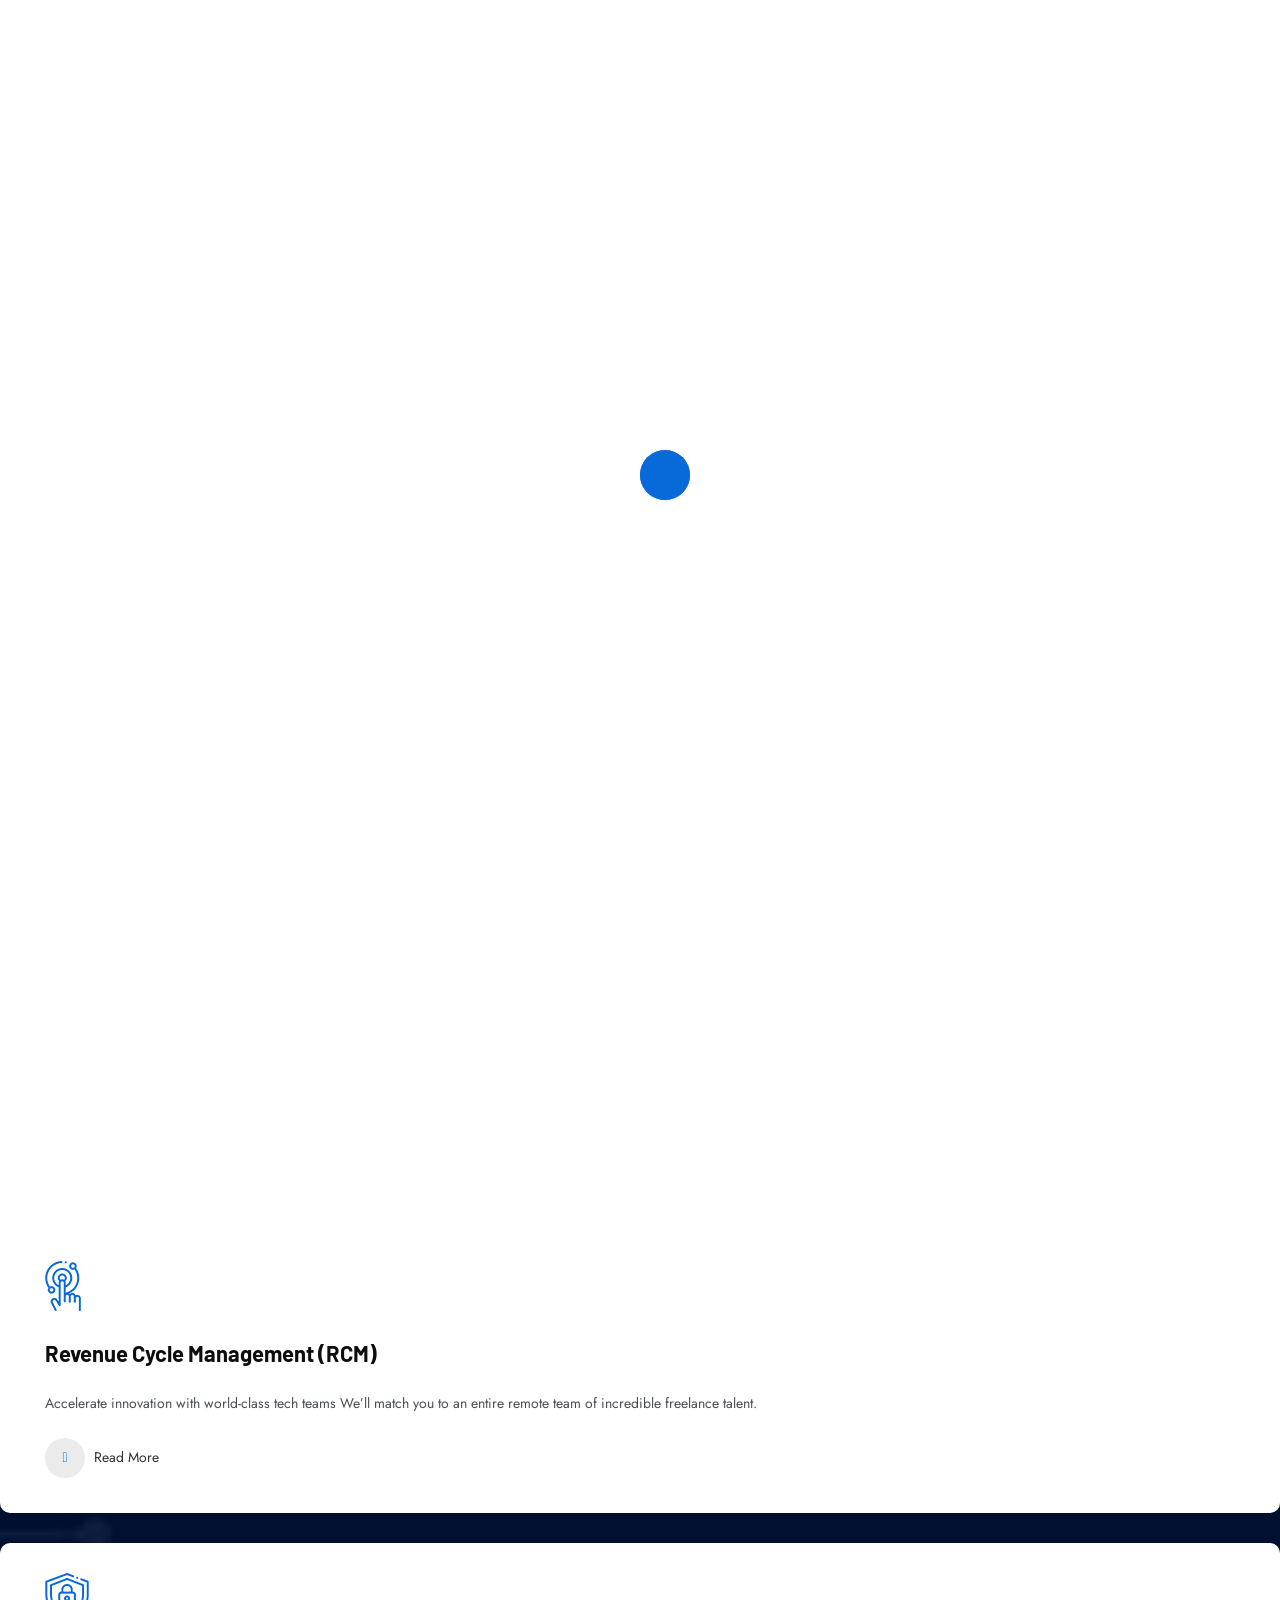
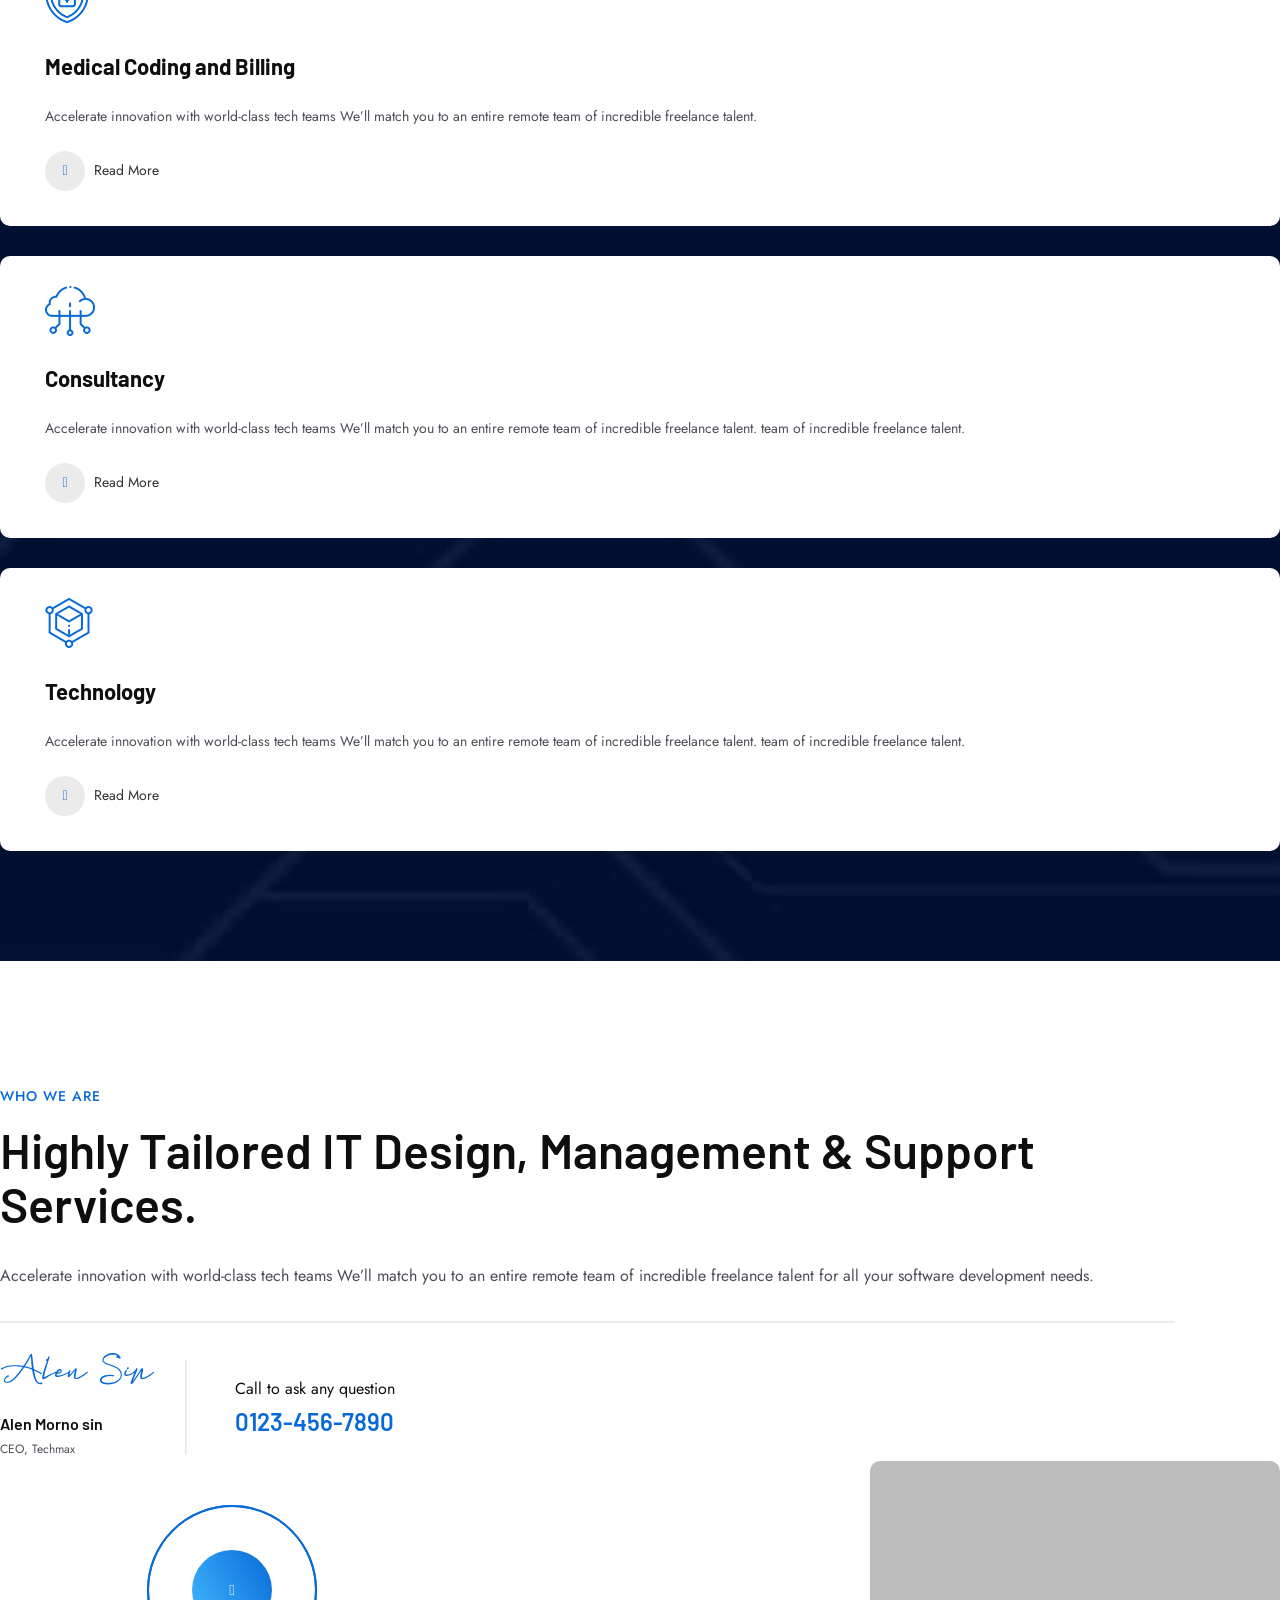
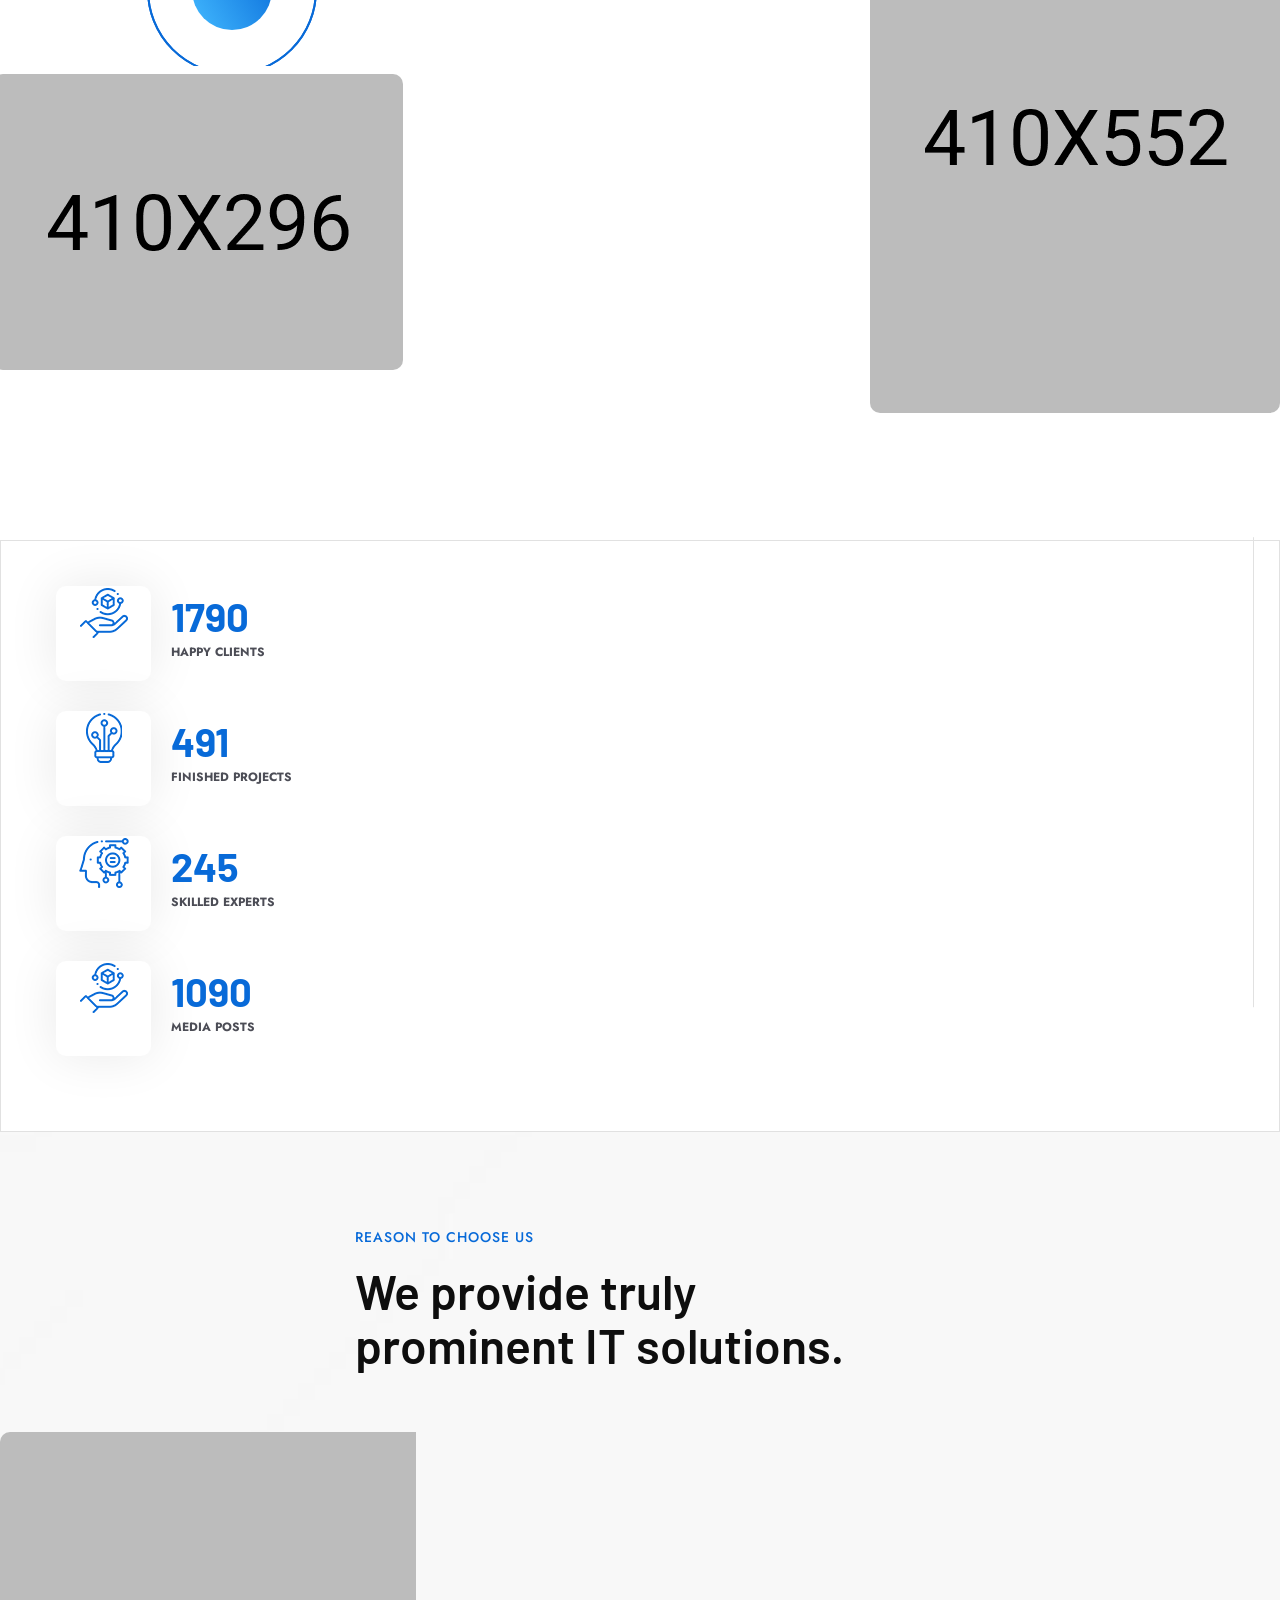
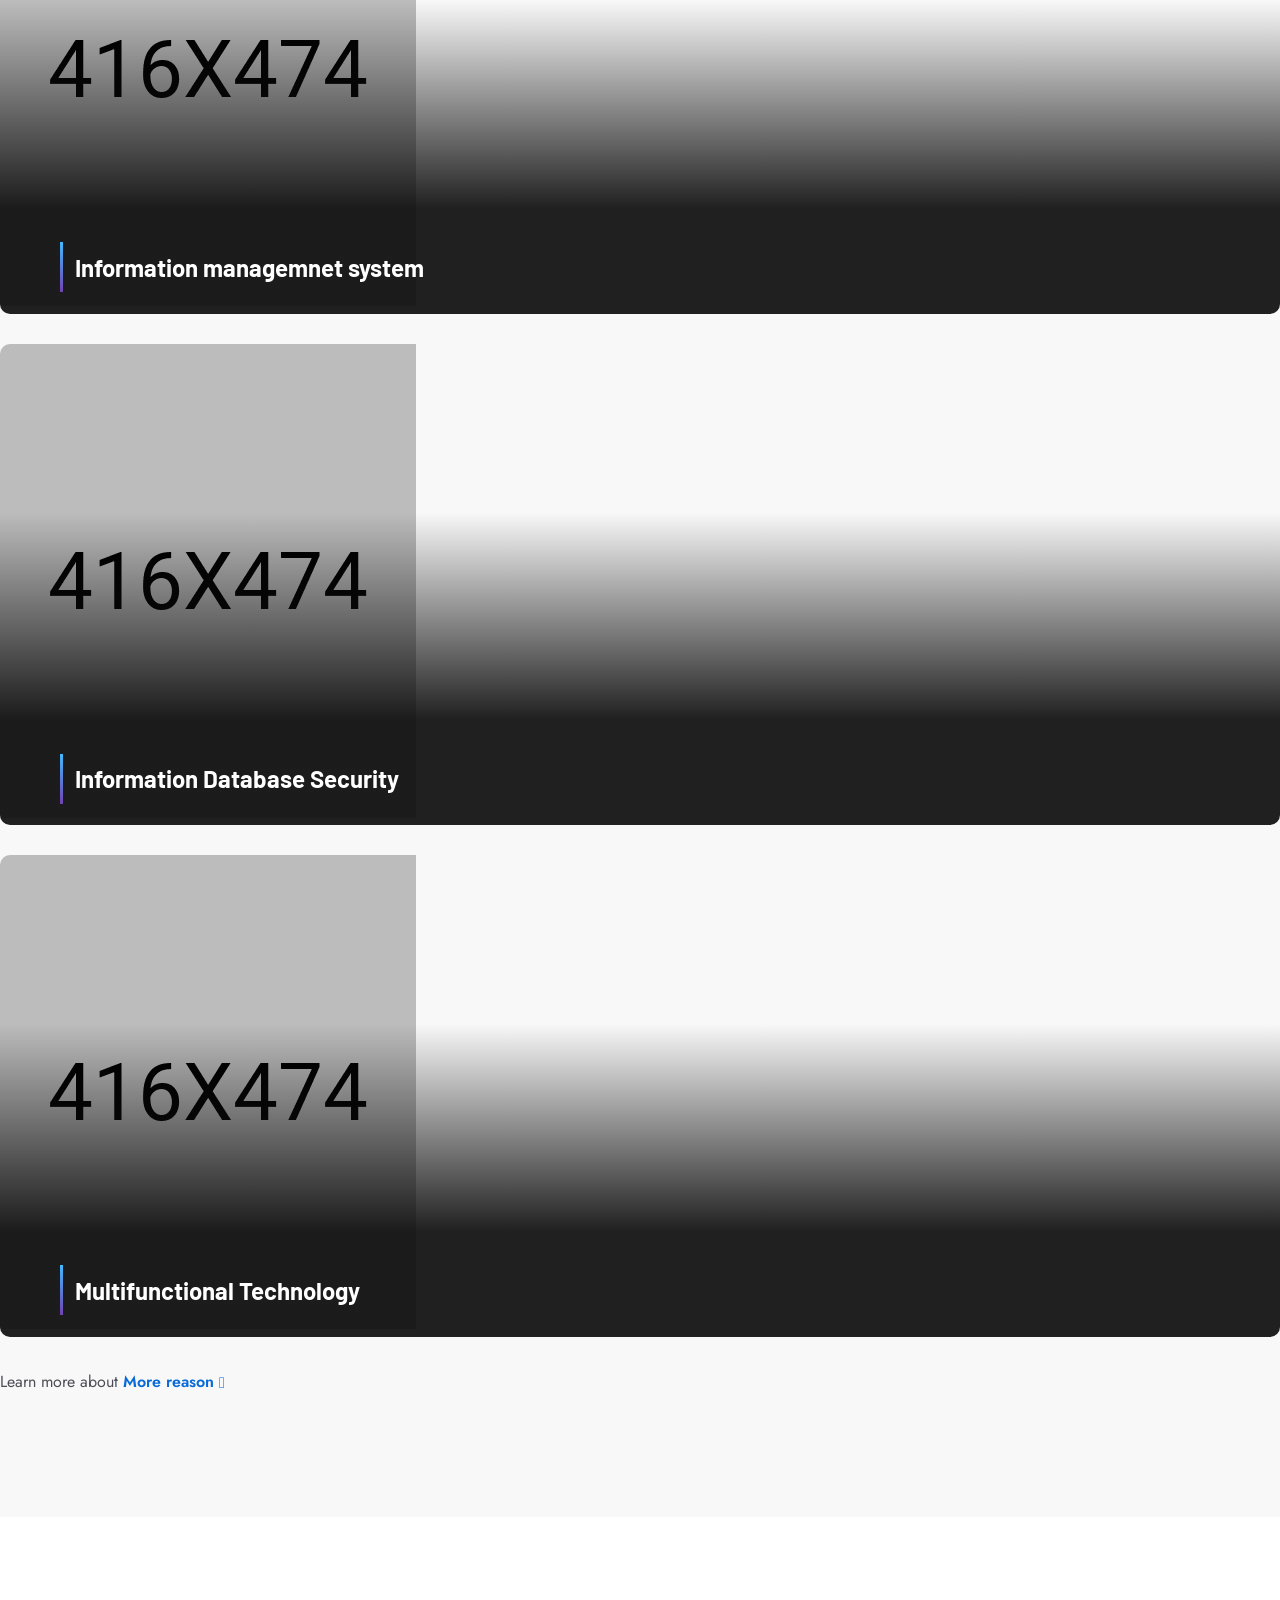
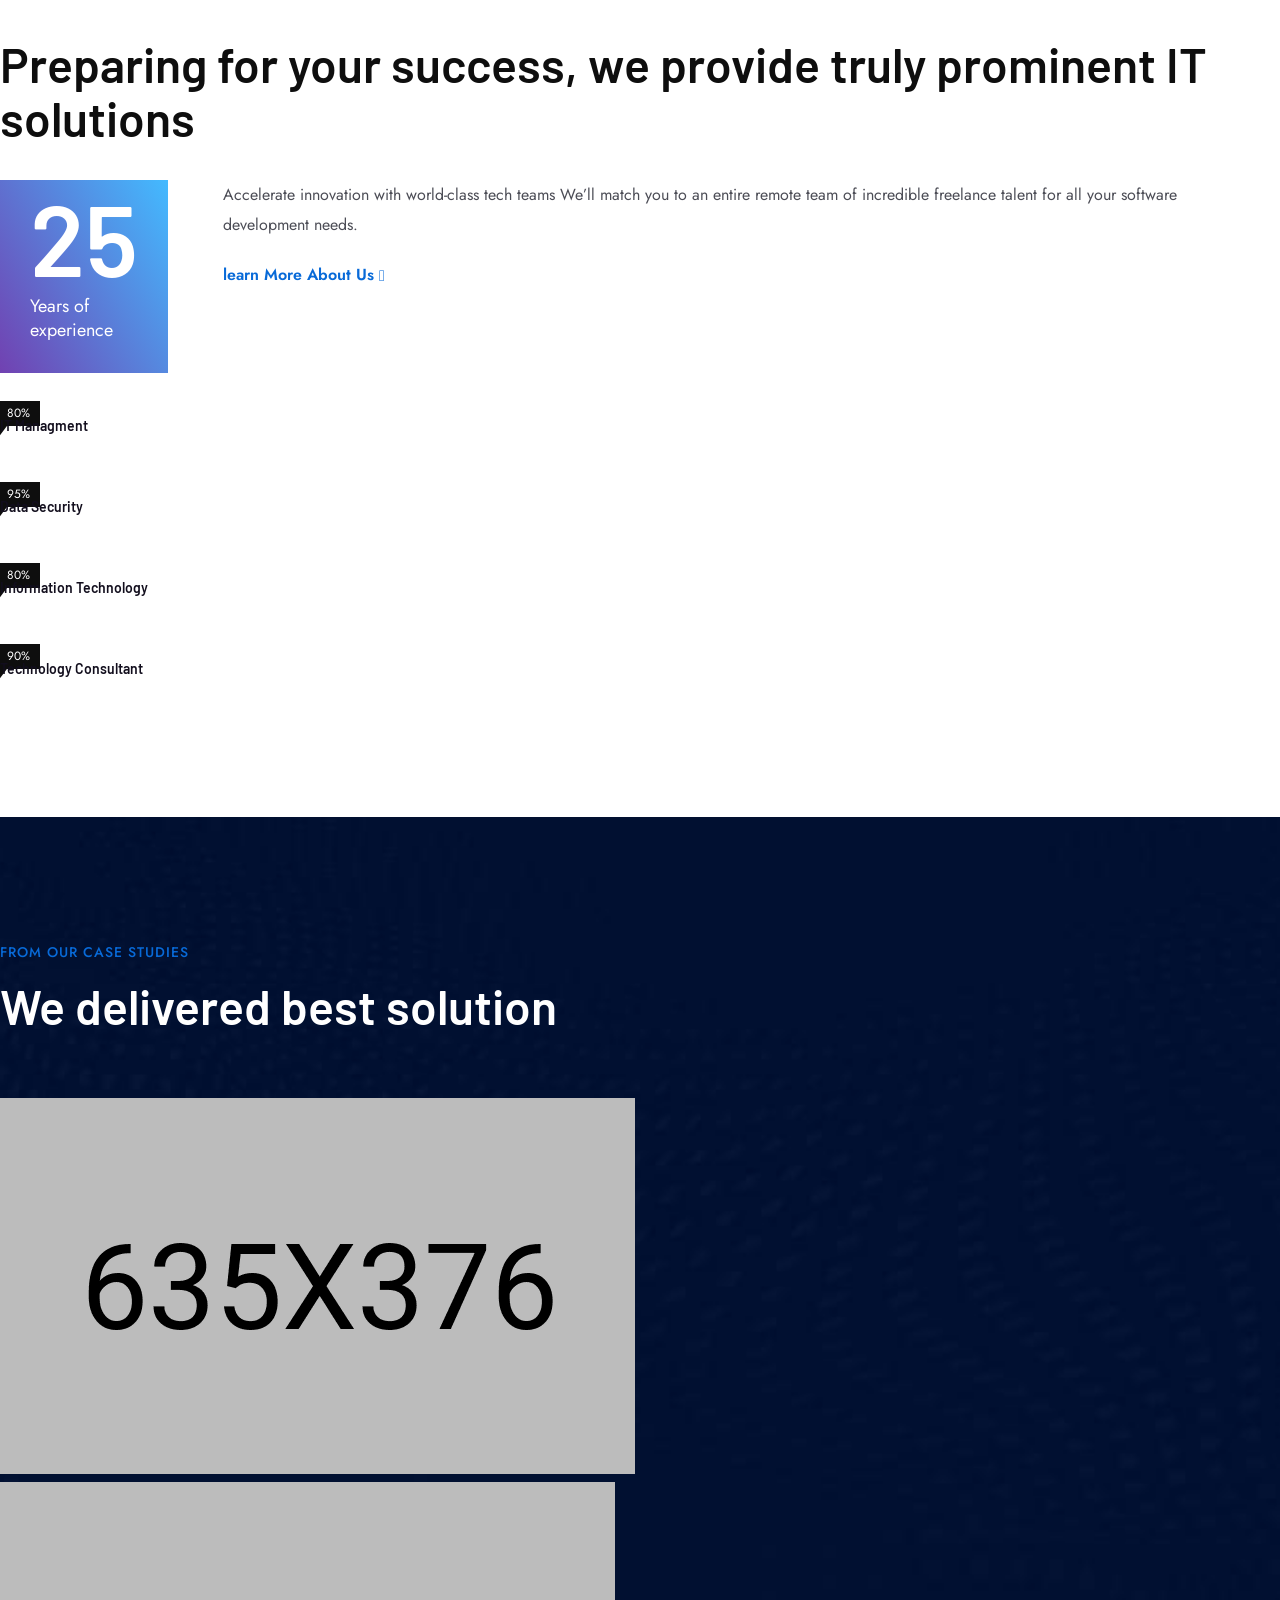
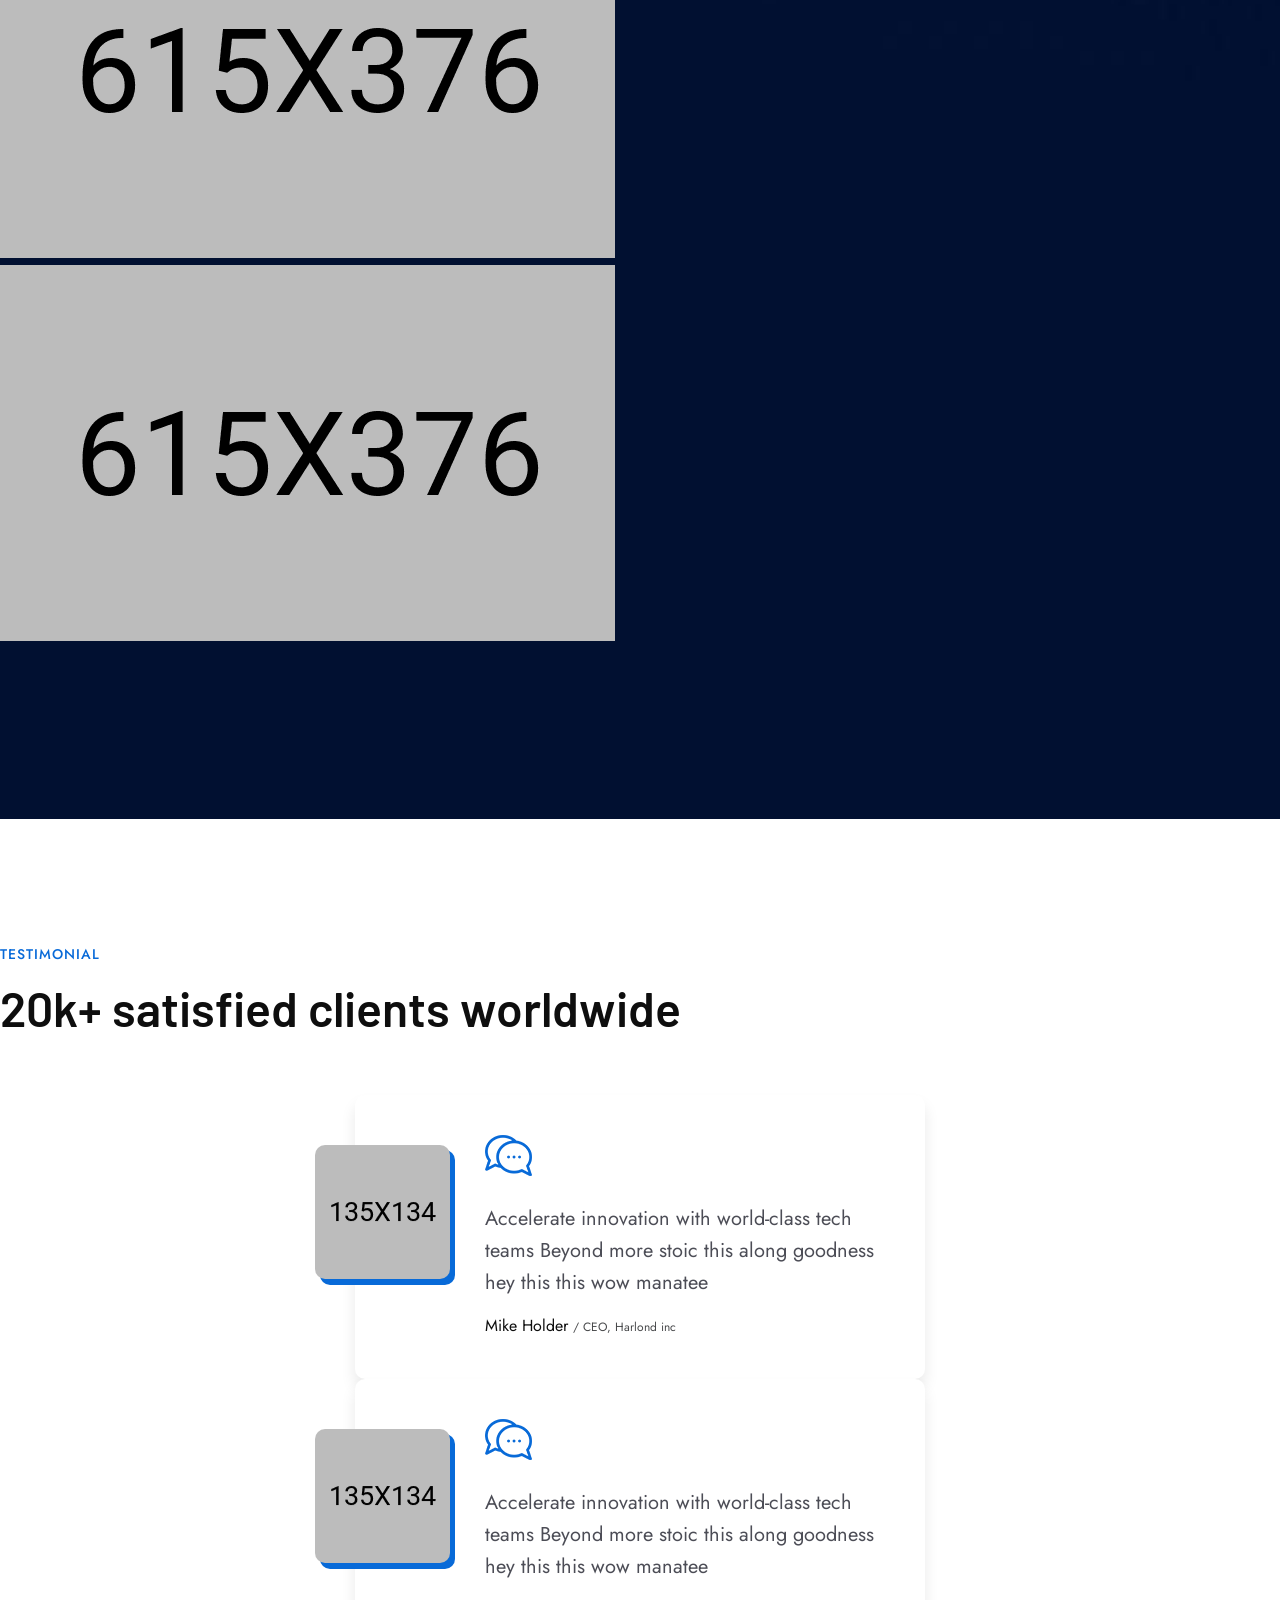
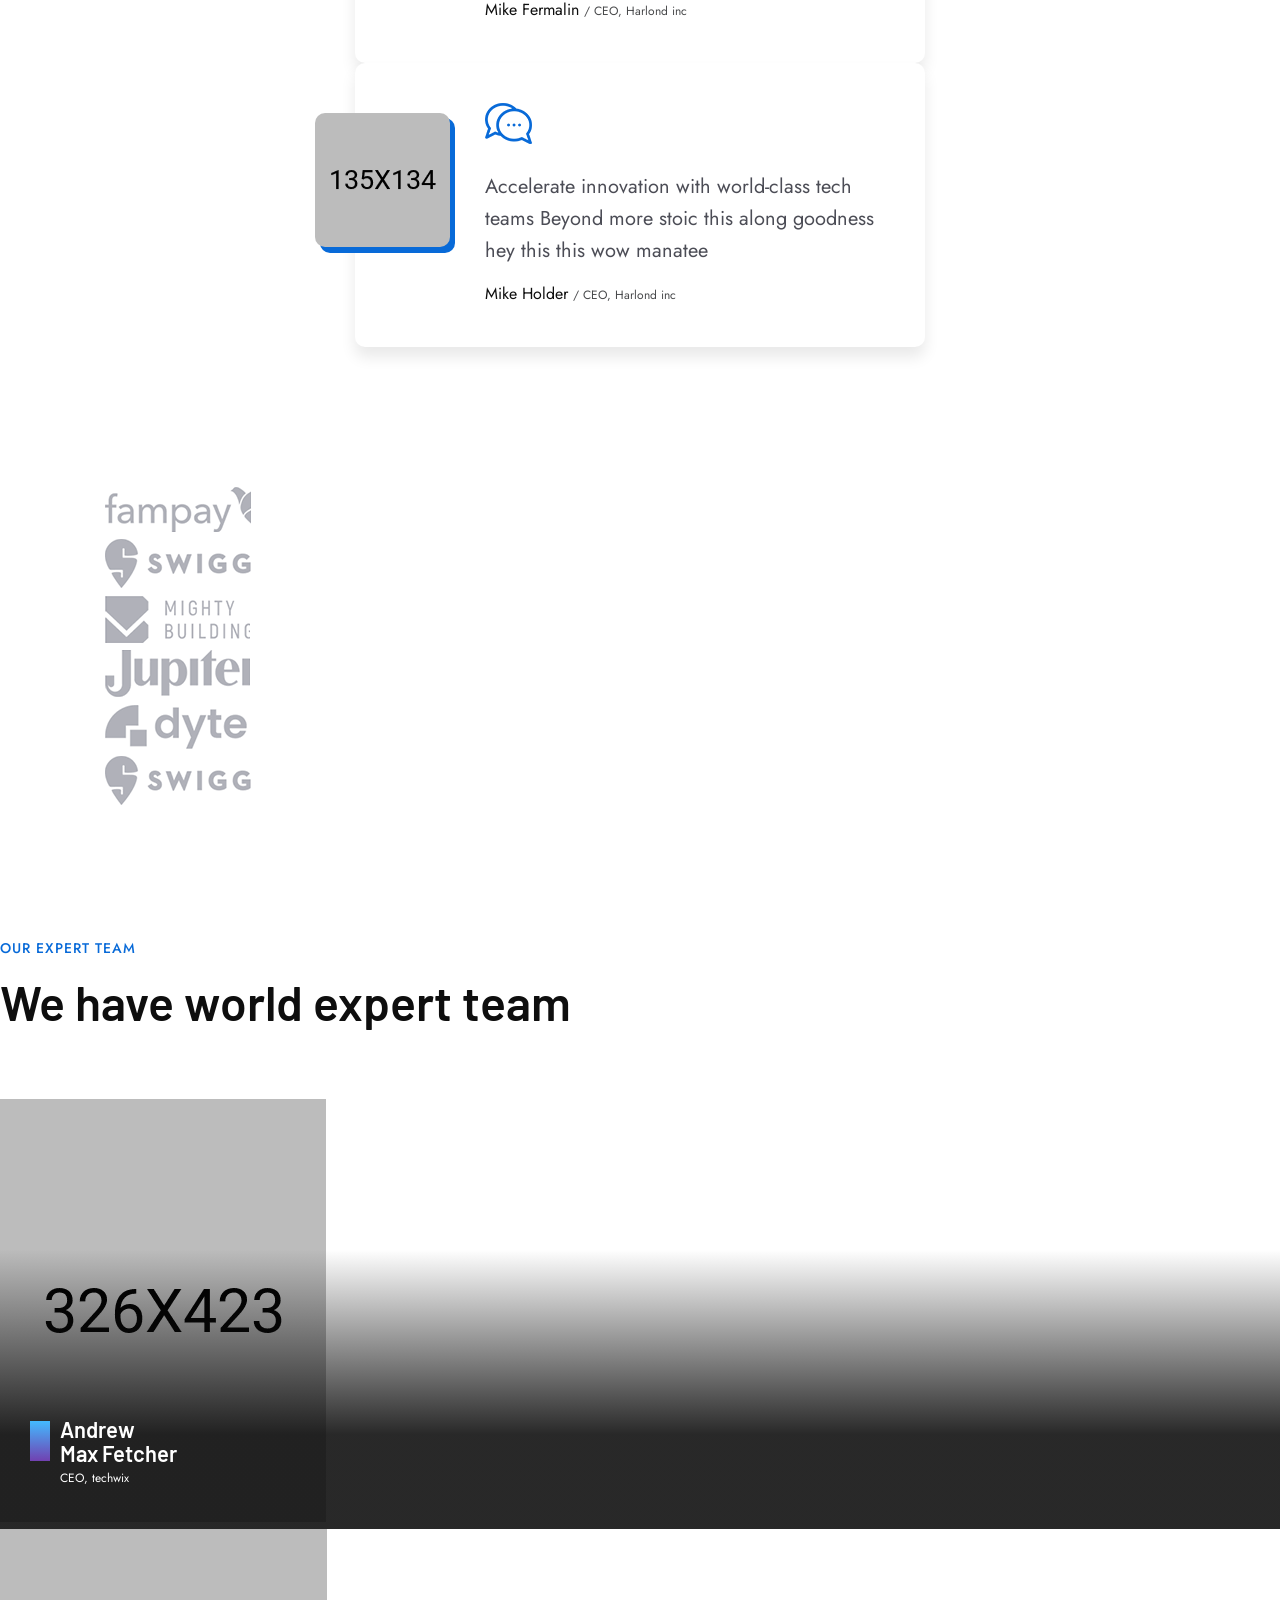
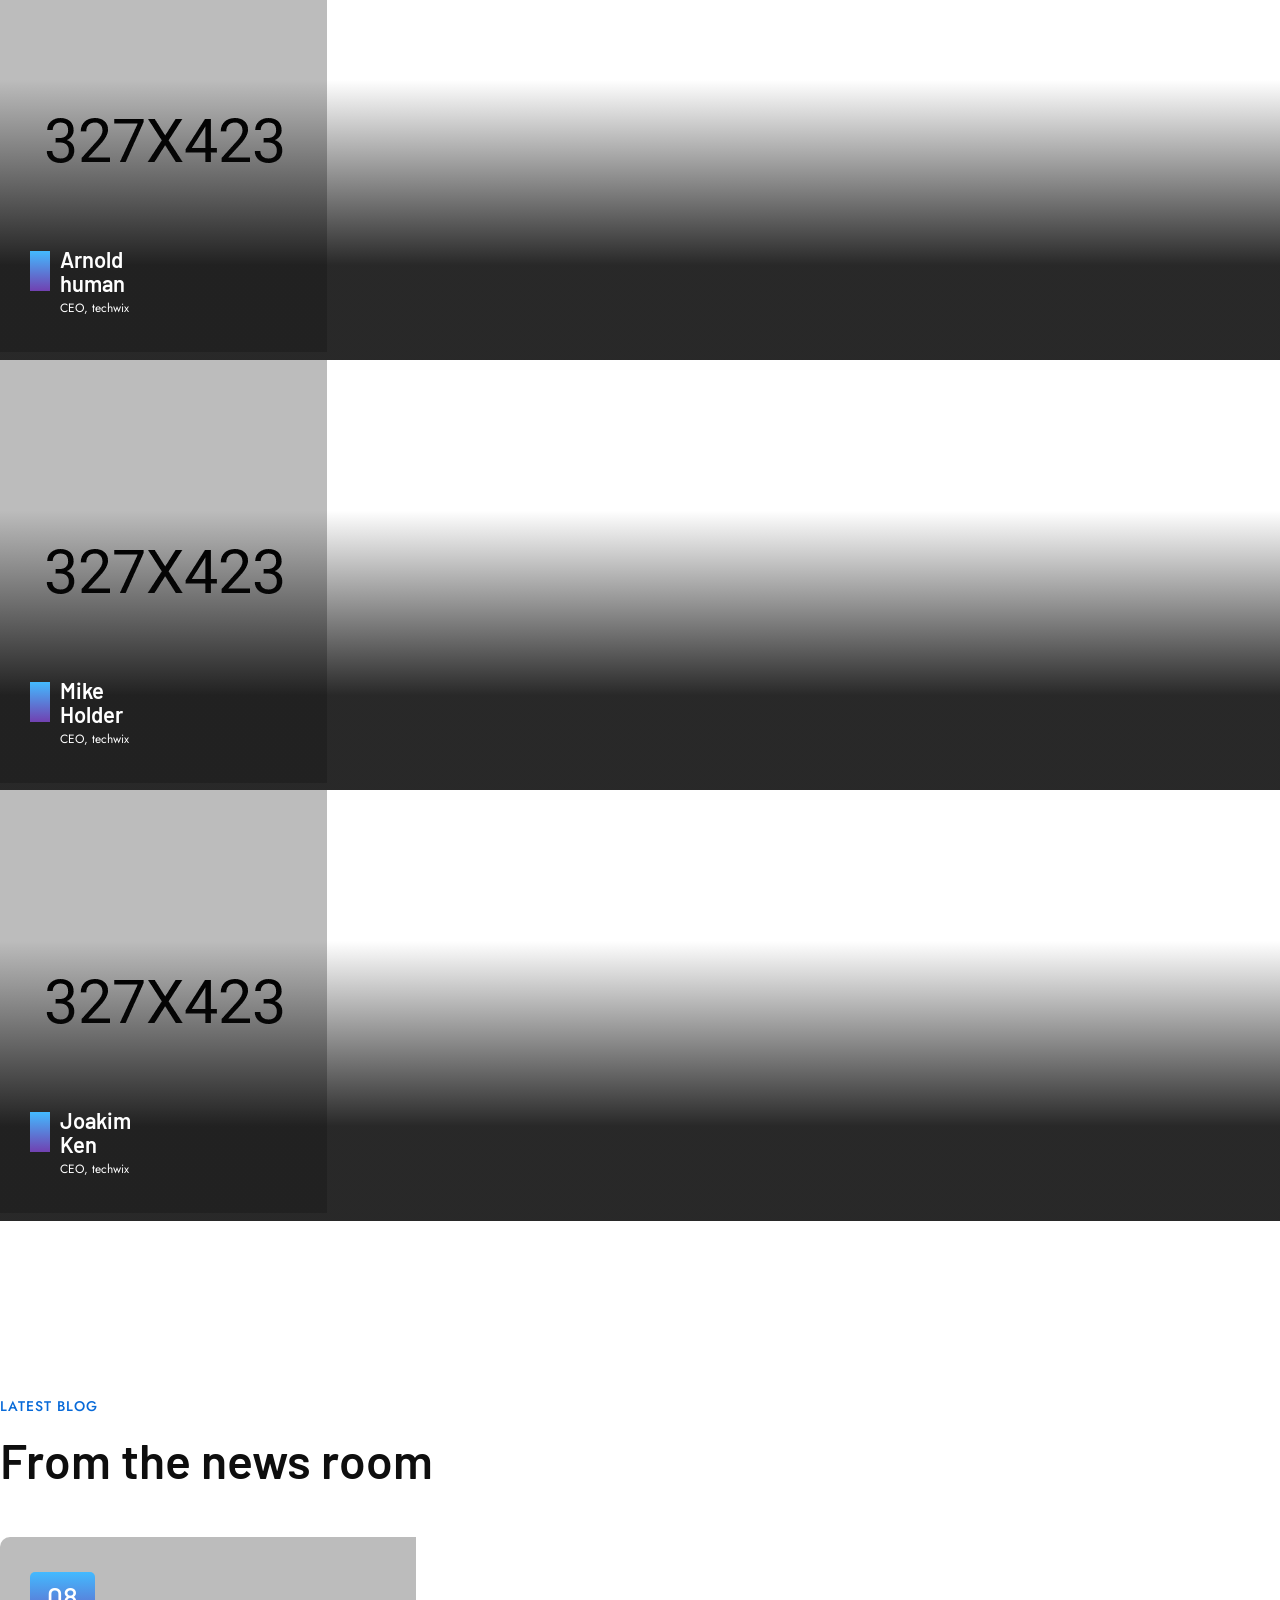
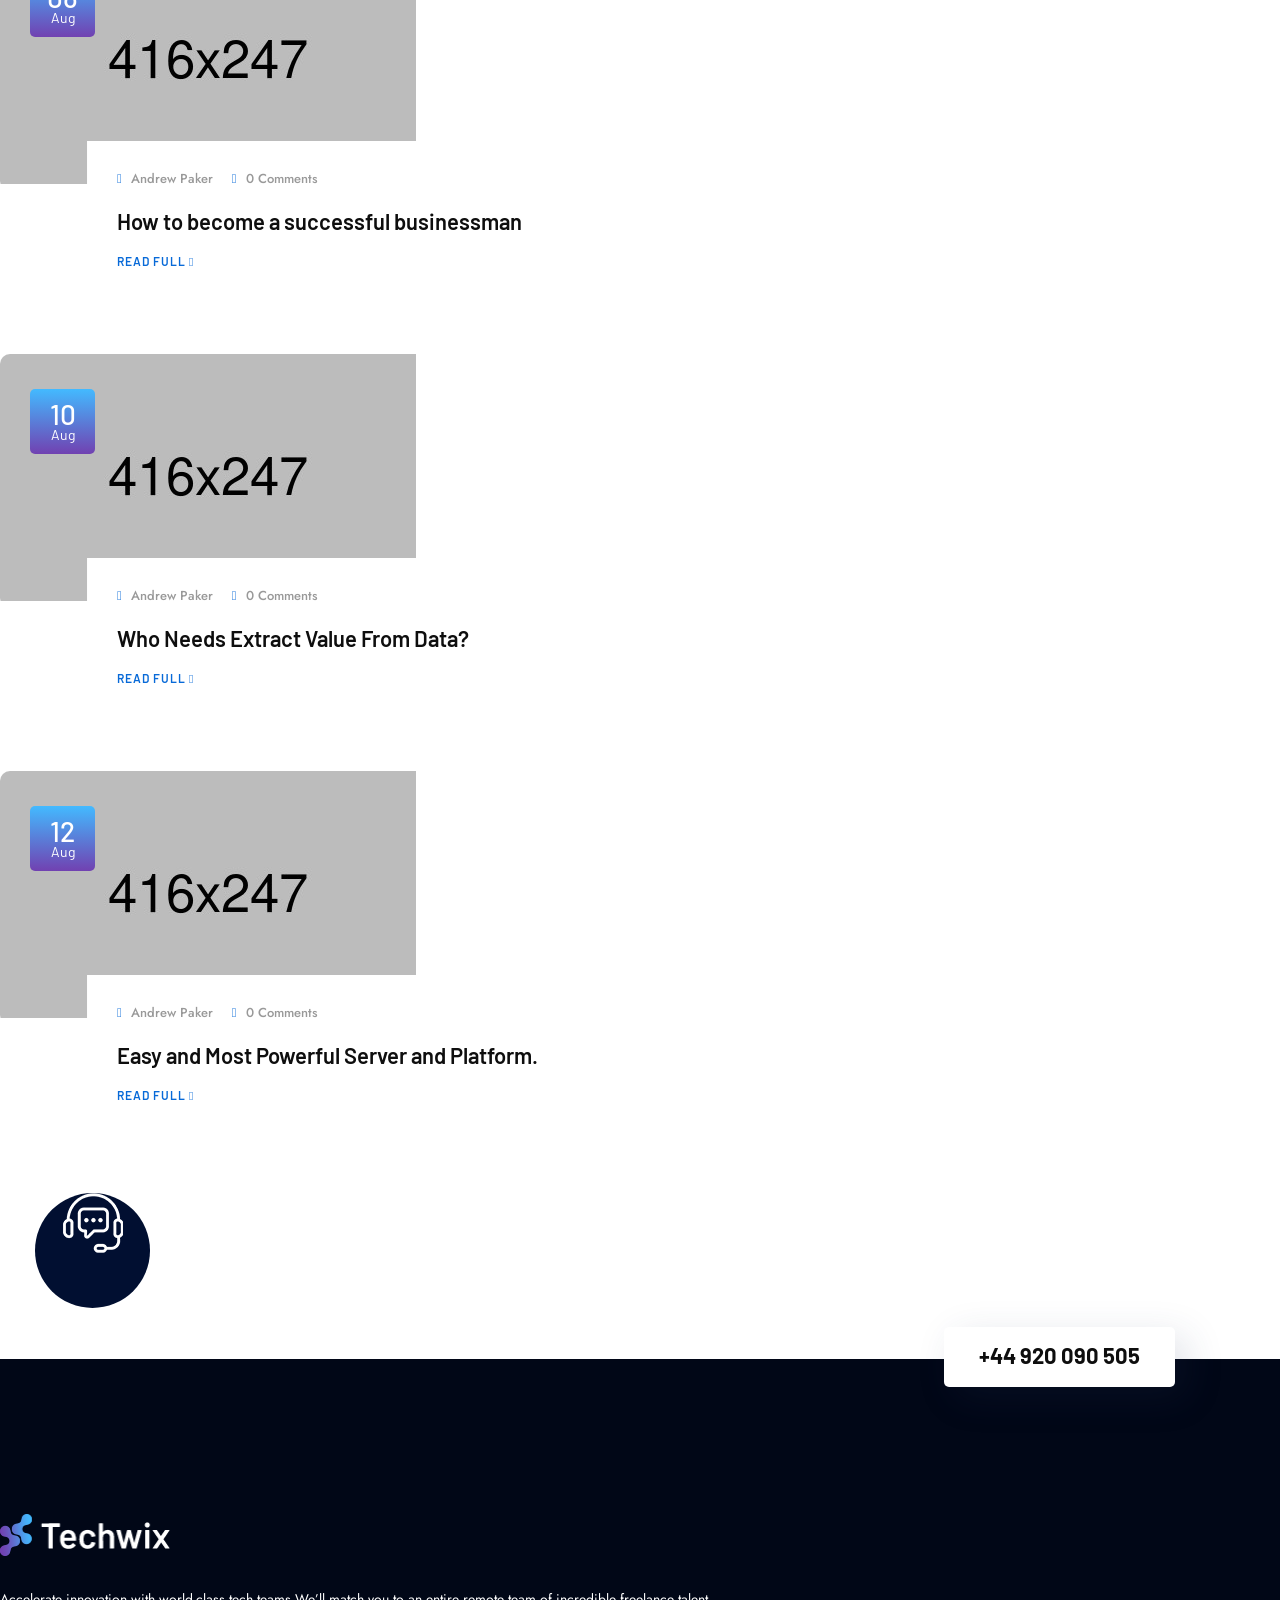
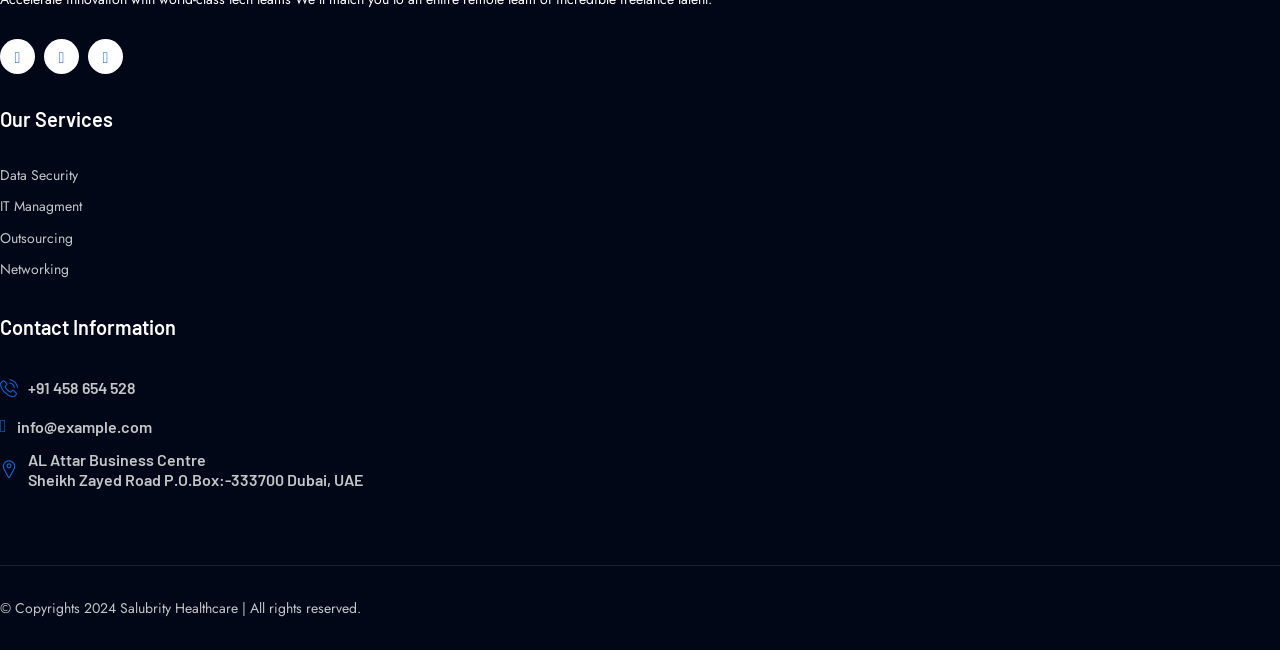
==== commit a4f595c3: "Ui Changes" ====
--- a/index.html
+++ b/index.html
@@ -9,7 +9,7 @@
     <meta name="description" content="">
     <meta name="viewport" content="width=device-width, initial-scale=1, shrink-to-fit=no">
     <!-- Favicon -->
-    <link rel="shortcut icon" type="image/x-icon" href="assets/images/favicon.png">
+    <!-- <link rel="shortcut icon" type="image/x-icon" href="assets/images/favicon.png"> -->
 
     <!-- CSS
 	============================================ -->
@@ -55,7 +55,7 @@
                 <!-- Header Wrap Start  -->
                 <div class="header-wrap">
 
-                    <div class="header-logo">
+                    <div class="">
                         <a href="index.html"><img src="assets/images/logo.png" alt=""></a>
                     </div>
 
@@ -77,7 +77,6 @@
                                     <li><a href="login-register.html">Login & Register</a></li>
                                 </ul>
                             </li>
-                            <li><a href="contact.html">Contact</a></li>
                         </ul>
                     </div>
 
@@ -144,43 +143,7 @@
 
 
         <!-- Hero Start -->
-        <div class="section techwix-hero-section-03 d-flex align-items-center" style="background-image: url(assets/images/hero-bg3.jpg);">
-            <div class="shape-1">
-                <svg xmlns="http://www.w3.org/2000/svg" width="944px" height="894px">
-                    <defs>
-                        <linearGradient id="PSgrad_0" x1="88.295%" x2="0%" y1="0%" y2="46.947%">
-                            <stop offset="0%" stop-color="rgb(67,186,255)" stop-opacity="1" />
-                            <stop offset="100%" stop-color="rgb(113,65,177)" stop-opacity="1" />
-                        </linearGradient>
-
-                    </defs>
-                    <path fill-rule="evenodd" fill="rgb(43, 142, 254)" d="M39.612,410.76 L467.344,29.823 C516.51,-13.476 590.638,-9.94 633.939,39.612 L914.192,317.344 C957.492,366.50 953.109,440.638 904.402,483.939 L476.671,864.191 C427.964,907.492 353.376,903.109 310.76,854.402 L29.823,576.670 C-13.477,527.963 -9.94,453.376 39.612,410.76 Z" />
-                    <path fill="url(#PSgrad_0)" d="M39.612,410.76 L467.344,29.823 C516.51,-13.476 590.638,-9.94 633.939,39.612 L914.192,317.344 C957.492,366.50 953.109,440.638 904.402,483.939 L476.671,864.191 C427.964,907.492 353.376,903.109 310.76,854.402 L29.823,576.670 C-13.477,527.963 -9.94,453.376 39.612,410.76 Z" />
-                </svg>
-            </div>
-            <div class="shape-2">
-                <svg xmlns="http://www.w3.org/2000/svg" width="726.5px" height="726.5px">
-                    <path fill-rule="evenodd" stroke="rgb(255, 255, 255)" stroke-width="1px" stroke-linecap="butt" stroke-linejoin="miter" opacity="0.302" fill="none" d="M28.14,285.269 L325.37,21.216 C358.860,-8.852 410.655,-5.808 440.723,28.14 L704.777,325.37 C734.846,358.860 731.802,410.654 697.979,440.723 L400.956,704.777 C367.133,734.845 315.338,731.802 285.269,697.979 L21.216,400.955 C-8.852,367.132 -5.808,315.337 28.14,285.269 Z" />
-                </svg>
-            </div>
-            <div class="shape-3">
-                <svg xmlns="http://www.w3.org/2000/svg" width="515px" height="515px">
-                    <defs>
-                        <linearGradient id="PSgrad_0" x1="0%" x2="89.879%" y1="0%" y2="43.837%">
-                            <stop offset="0%" stop-color="rgb(67,186,255)" stop-opacity="1" />
-                            <stop offset="100%" stop-color="rgb(113,65,177)" stop-opacity="1" />
-                        </linearGradient>
-
-                    </defs>
-                    <path fill-rule="evenodd" fill="rgb(43, 142, 254)" d="M19.529,202.281 L230.531,14.699 C254.559,-6.660 291.353,-4.498 312.714,19.529 L500.295,230.531 C521.656,254.559 519.493,291.353 495.466,312.714 L284.463,500.295 C260.436,521.656 223.641,519.493 202.281,495.466 L14.699,284.463 C-6.660,260.435 -4.498,223.641 19.529,202.281 Z" />
-                    <path fill="url(#PSgrad_0)" d="M19.529,202.281 L230.531,14.699 C254.559,-6.660 291.353,-4.498 312.714,19.529 L500.295,230.531 C521.656,254.559 519.493,291.353 495.466,312.714 L284.463,500.295 C260.436,521.656 223.641,519.493 202.281,495.466 L14.699,284.463 C-6.660,260.435 -4.498,223.641 19.529,202.281 Z" />
-                </svg>
-            </div>
-            <div class="shape-4">
-                <svg xmlns="http://www.w3.org/2000/svg" width="972.5px" height="970.5px">
-                    <path fill-rule="evenodd" stroke="rgb(255, 255, 255)" stroke-width="1px" stroke-linecap="butt" stroke-linejoin="miter" fill="none" d="M38.245,381.103 L435.258,28.158 C480.467,-12.32 549.697,-7.964 589.888,37.244 L942.832,434.257 C983.23,479.466 978.955,548.697 933.746,588.888 L536.733,941.832 C491.524,982.23 422.293,977.955 382.103,932.746 L29.158,535.733 C-11.32,490.524 -6.963,421.293 38.245,381.103 Z" />
-                </svg>
-            </div>
+        <div class="section techwix-hero-section-03 d-flex align-items-center" style="background-image: url(assets/images/successful-medical-team.jpg);">
             <div class="container">
                 <div class="row align-items-center">
                     <div class="col-lg-6">
@@ -213,7 +176,7 @@
                                     <img src="assets/images/ser-icon9.png" alt="">
                                 </div>
                                 <div class="service-content">
-                                    <h3 class="title"><a href="service.html">Infrastructure Technology</a></h3>
+                                    <h3 class="title"><a href="service.html">Revenue Cycle Management (RCM)</a></h3>
                                     <p>Accelerate innovation with world-class tech teams We’ll match you to an entire remote team of incredible freelance talent.</p>
                                     <div class="read-more">
                                         <a href="service.html"><i class="fas fa-plus"></i> Read More</a>
@@ -229,7 +192,7 @@
                                     <img src="assets/images/ser-icon10.png" alt="">
                                 </div>
                                 <div class="service-content">
-                                    <h3 class="title"><a href="service.html">IT Consultancy & solution</a></h3>
+                                    <h3 class="title"><a href="service.html">Medical Coding and Billing</a></h3>
                                     <p>Accelerate innovation with world-class tech teams We’ll match you to an entire remote team of incredible freelance talent.</p>
                                     <div class="read-more">
                                         <a href="service.html"><i class="fas fa-plus"></i> Read More</a>
@@ -245,8 +208,8 @@
                                     <img src="assets/images/ser-icon11.png" alt="">
                                 </div>
                                 <div class="service-content">
-                                    <h3 class="title"><a href="service.html">Cloud managed services</a></h3>
-                                    <p>Accelerate innovation with world-class tech teams We’ll match you to an entire remote team of incredible freelance talent.</p>
+                                    <h3 class="title"><a href="service.html">Consultancy</a></h3>
+                                    <p>Accelerate innovation with world-class tech teams We’ll match you to an entire remote team of incredible freelance talent. team of incredible freelance talent.</p>
                                     <div class="read-more">
                                         <a href="service.html"><i class="fas fa-plus"></i> Read More</a>
                                     </div>
@@ -261,8 +224,8 @@
                                     <img src="assets/images/ser-icon12.png" alt="">
                                 </div>
                                 <div class="service-content">
-                                    <h3 class="title"><a href="service.html">Blockchain technology</a></h3>
-                                    <p>Accelerate innovation with world-class tech teams We’ll match you to an entire remote team of incredible freelance talent.</p>
+                                    <h3 class="title"><a href="service.html">Technology</a></h3>
+                                    <p>Accelerate innovation with world-class tech teams We’ll match you to an entire remote team of incredible freelance talent. team of incredible freelance talent.</p>
                                     <div class="read-more">
                                         <a href="service.html"><i class="fas fa-plus"></i> Read More</a>
                                     </div>
@@ -278,7 +241,7 @@
         <!-- Service End -->
 
         <!-- About Start -->
-        <div class="section techwix-about-section-04 section-padding">
+        <div class="d-none section techwix-about-section-04 section-padding">
             <div class="shape-1"></div>
             <div class="container">
                 <!-- About Wrapper Start -->
@@ -331,7 +294,7 @@
         <!-- About End -->
 
         <!-- Counter Start -->
-        <div class="section techwix-counter-section-02">
+        <div class="d-none section techwix-counter-section-02">
             <div class="container">
                 <div class="counter-wrap">
                     <div class="row">
@@ -394,7 +357,7 @@
         <!-- Counter End -->
 
         <!-- Choose Us Start -->
-        <div class="section techwix-choose-us-section section-padding" style="background-image: url(assets/images/bg/choose-us-bg.jpg);">
+        <div class="d-none section techwix-choose-us-section section-padding" style="background-image: url(assets/images/bg/choose-us-bg.jpg);">
             <div class="container">
                 <!-- Choose Us Wrap Start -->
                 <div class="choose-us-wrap">
@@ -459,7 +422,7 @@
         <!-- Choose Us End -->
 
         <!-- Skill Start -->
-        <div class="section techwix-skill-section-02 section-padding">
+        <div class="d-none section techwix-skill-section-02 section-padding">
             <div class="container">
                 <div class="skill-wrap">
                     <div class="row">
@@ -545,7 +508,7 @@
         <!-- Skill End -->
 
         <!-- Case Study Start -->
-        <div class="section techwix-case-study-section-02 section-padding" style="background-image: url(assets/images/bg/case-study-bg.jpg);">
+        <div class="d-none section techwix-case-study-section-02 section-padding" style="background-image: url(assets/images/bg/case-study-bg.jpg);">
             <div class="container">
                 <div class="case-study-wrap">
                     <div class="section-title text-center">
@@ -611,7 +574,7 @@
         <!-- Case Study End -->
 
         <!-- Testimonial Start  -->
-        <div class="section techwix-testimonial-section-02 techwix-testimonial-section-03 section-padding-02">
+        <div class="d-none section techwix-testimonial-section-02 techwix-testimonial-section-03 section-padding-02">
             <div class="container">
                 <!-- Testimonial Wrap Start  -->
                 <div class="testimonial-wrap-02">
@@ -680,7 +643,7 @@
         <!-- Testimonial End  -->
 
         <!-- Brand Logo Start -->
-        <div class="section techwix-brand-section techwix-brand-section-03">
+        <div class="d-none section techwix-brand-section techwix-brand-section-03">
             <div class="container">
                 <!-- Brand Wrapper Start -->
                 <div class="brand-wrapper text-center">
@@ -730,7 +693,7 @@
         <!-- Brand Logo End -->
 
         <!-- Team Start -->
-        <div class="section techwix-team-section section-padding-02">
+        <div class="d-none section techwix-team-section section-padding-02">
             <div class="container">
                 <!-- Team Wrap Start -->
                 <div class="team-wrap">
@@ -840,7 +803,7 @@
         <!-- Team End -->
 
         <!-- Blog Start -->
-        <div class="section techwix-blog-section section-padding-02">
+        <div class="d-none section techwix-blog-section section-padding-02">
             <div class="container">
                 <!-- Section Title Start -->
                 <div class="section-title text-center">
@@ -978,22 +941,6 @@
                         <div class="col-lg-3 col-sm-6">
                             <!-- Footer Widget Start -->
                             <div class="footer-widget">
-                                <h4 class="footer-widget-title">Useful Links</h4>
-
-                                <div class="widget-link">
-                                    <ul class="link">
-                                        <li><a href="#">Terms & Conditions</a></li>
-                                        <li><a href="#">About Company</a></li>
-                                        <li><a href="#">Payment Gatway</a></li>
-                                        <li><a href="#">Policy</a></li>
-                                    </ul>
-                                </div>
-                            </div>
-                            <!-- Footer Widget End -->
-                        </div>
-                        <div class="col-lg-3 col-sm-6">
-                            <!-- Footer Widget Start -->
-                            <div class="footer-widget">
                                 <h4 class="footer-widget-title">Our Services</h4>
 
                                 <div class="widget-link">
@@ -1035,7 +982,8 @@
                                                 <i class="flaticon-pin"></i>
                                             </div>
                                             <div class="info-text">
-                                                <span>60 East 65th Street, NY</span>
+                                                <span>AL Attar Business Centre<br>
+                                                    Sheikh Zayed Road P.O.Box:-333700 Dubai, UAE</span>
                                             </div>
                                         </li>
                                     </ul>
@@ -1056,7 +1004,7 @@
                             <div class="col-lg-12">
                                 <!-- Footer Copyright Text Start -->
                                 <div class="copyright-text text-center">
-                                    <p>© Copyrights 2022 techwix All rights reserved. </p>
+                                    <p>© Copyrights 2024 Salubrity Healthcare | All rights reserved. </p>
                                 </div>
                                 <!-- Footer Copyright Text End -->
                             </div>
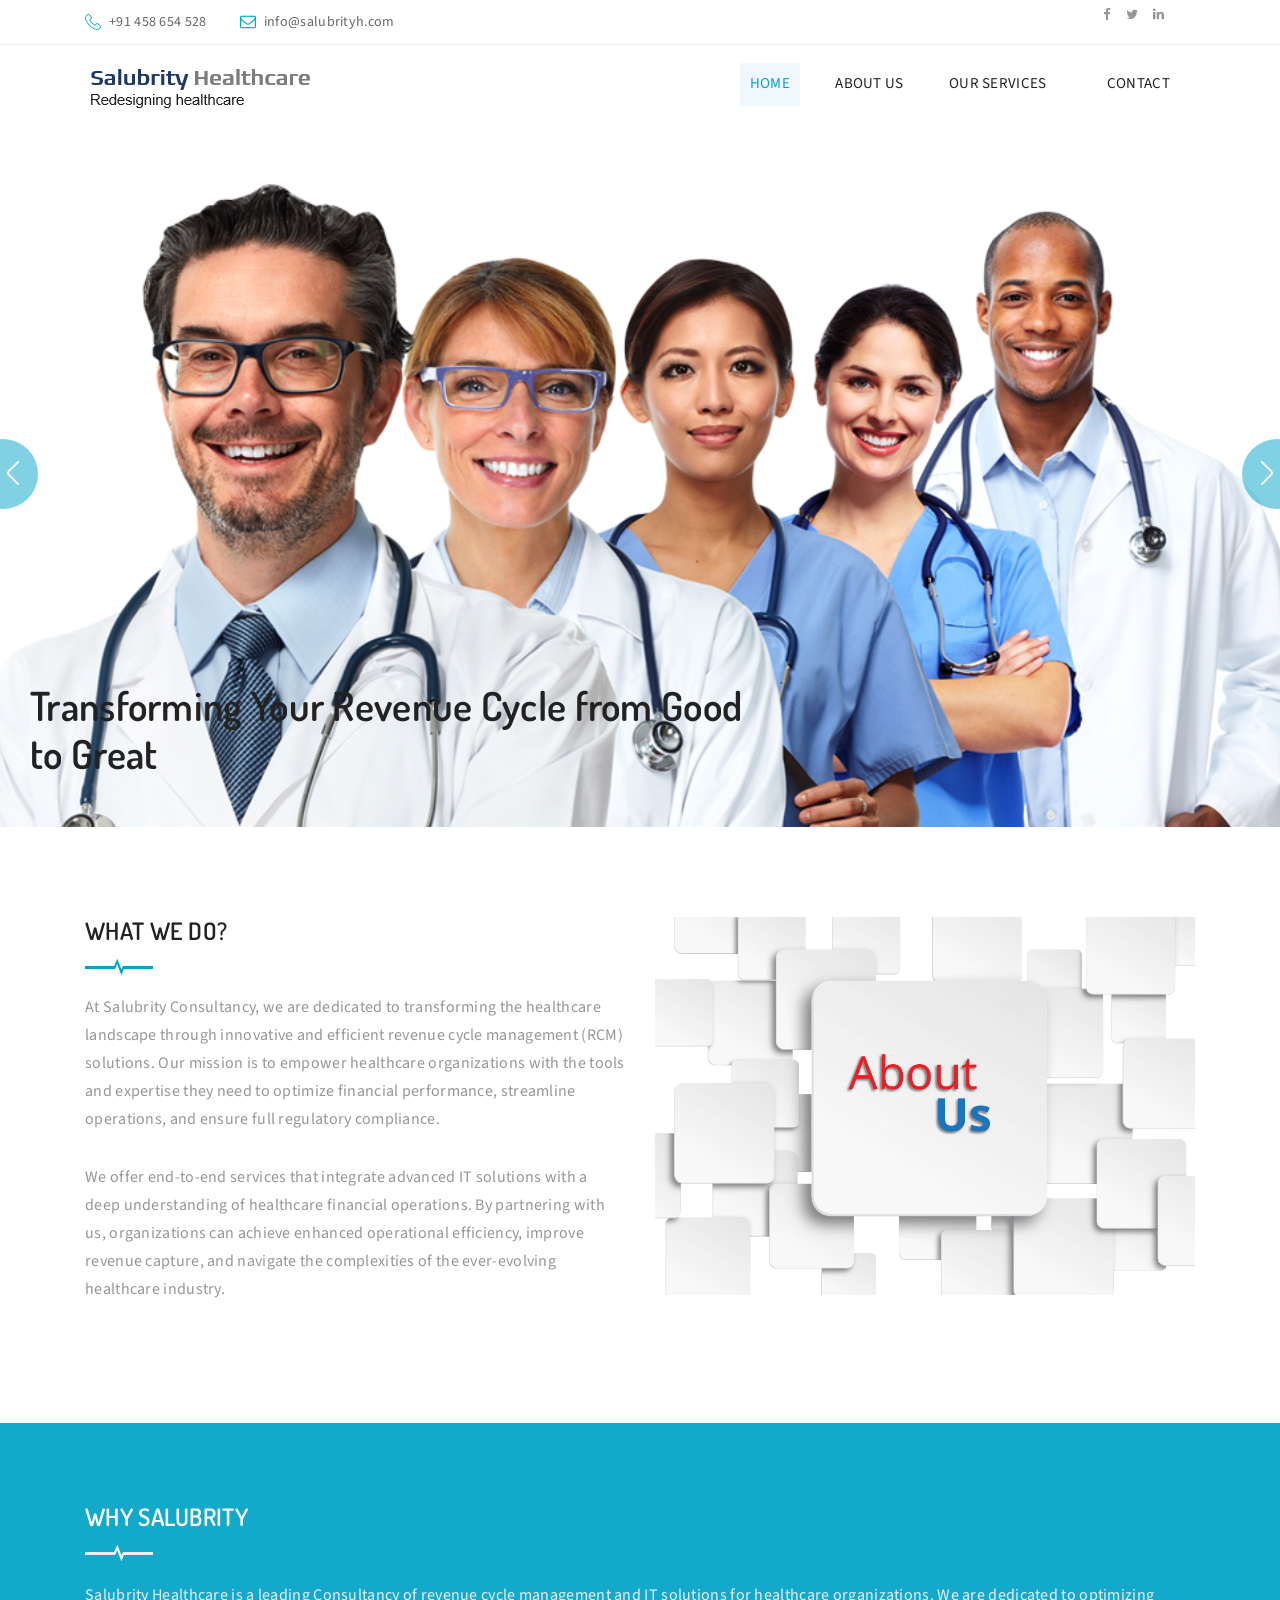
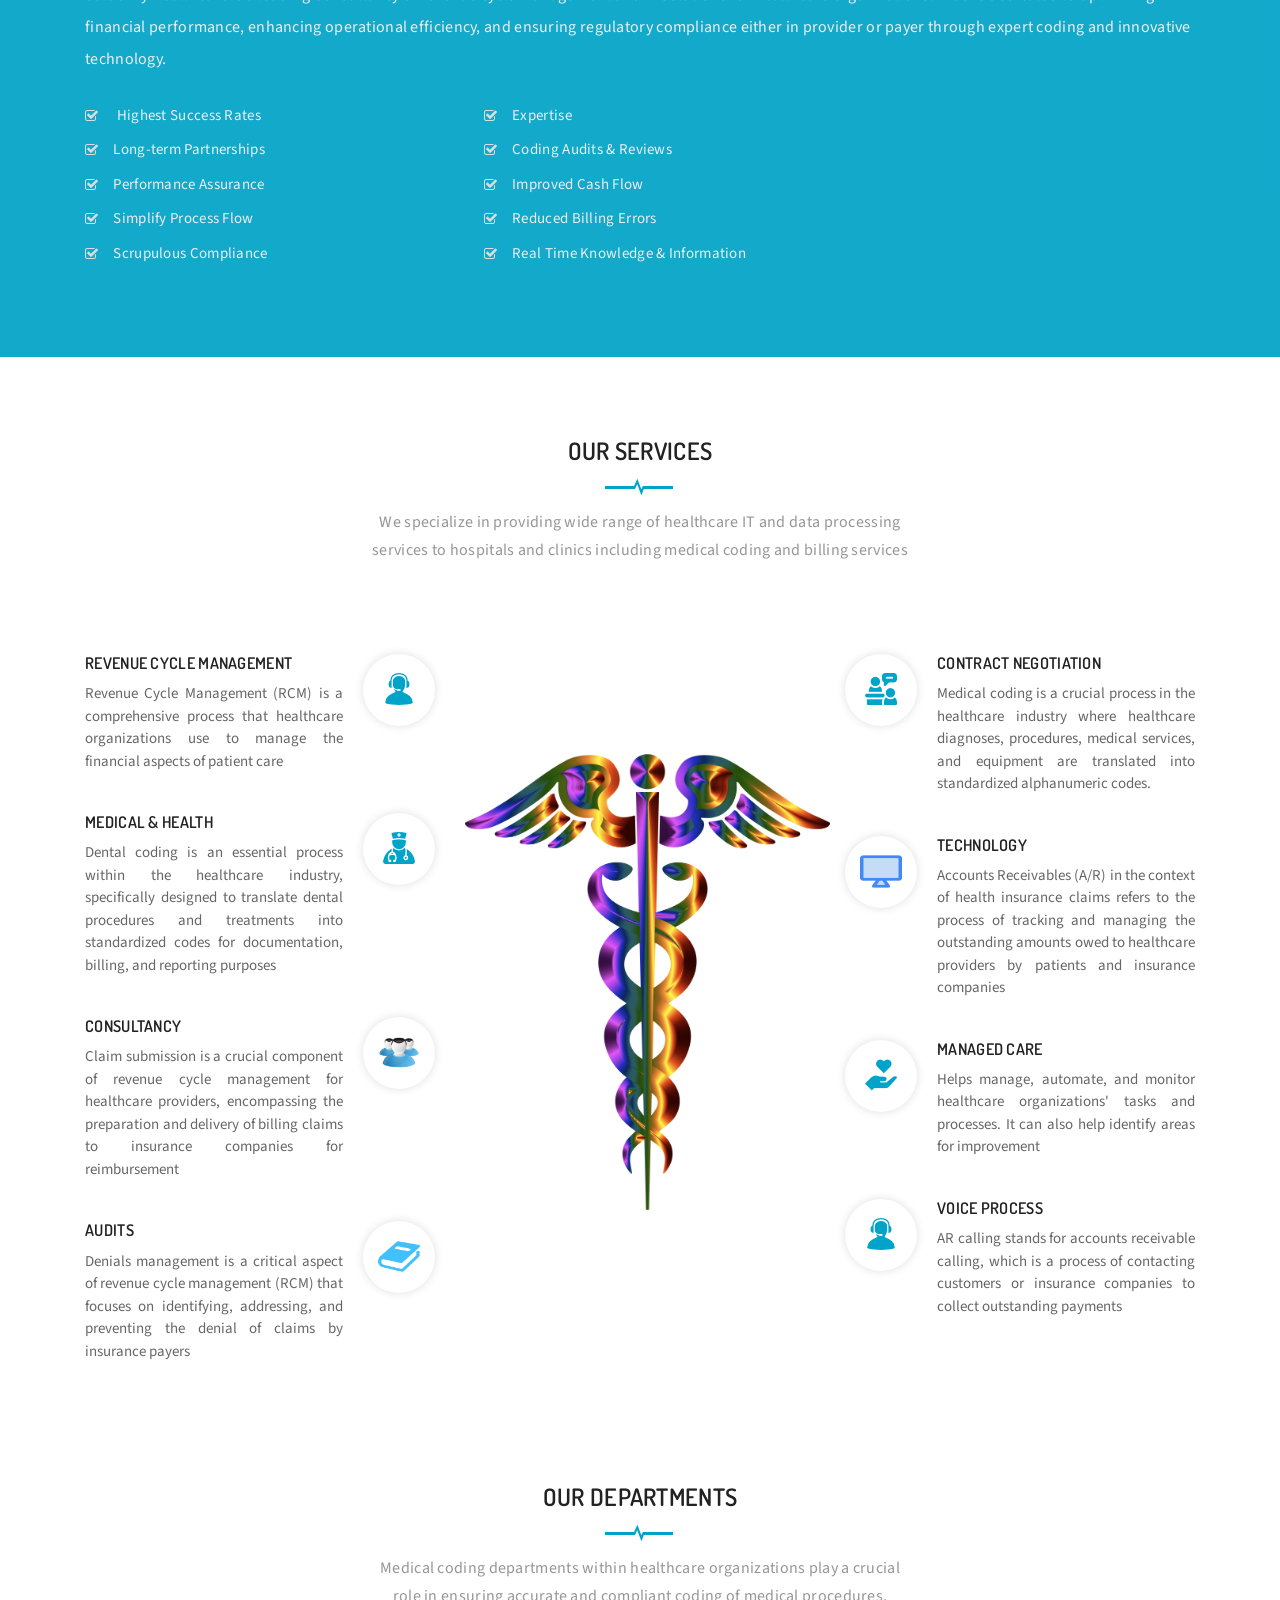
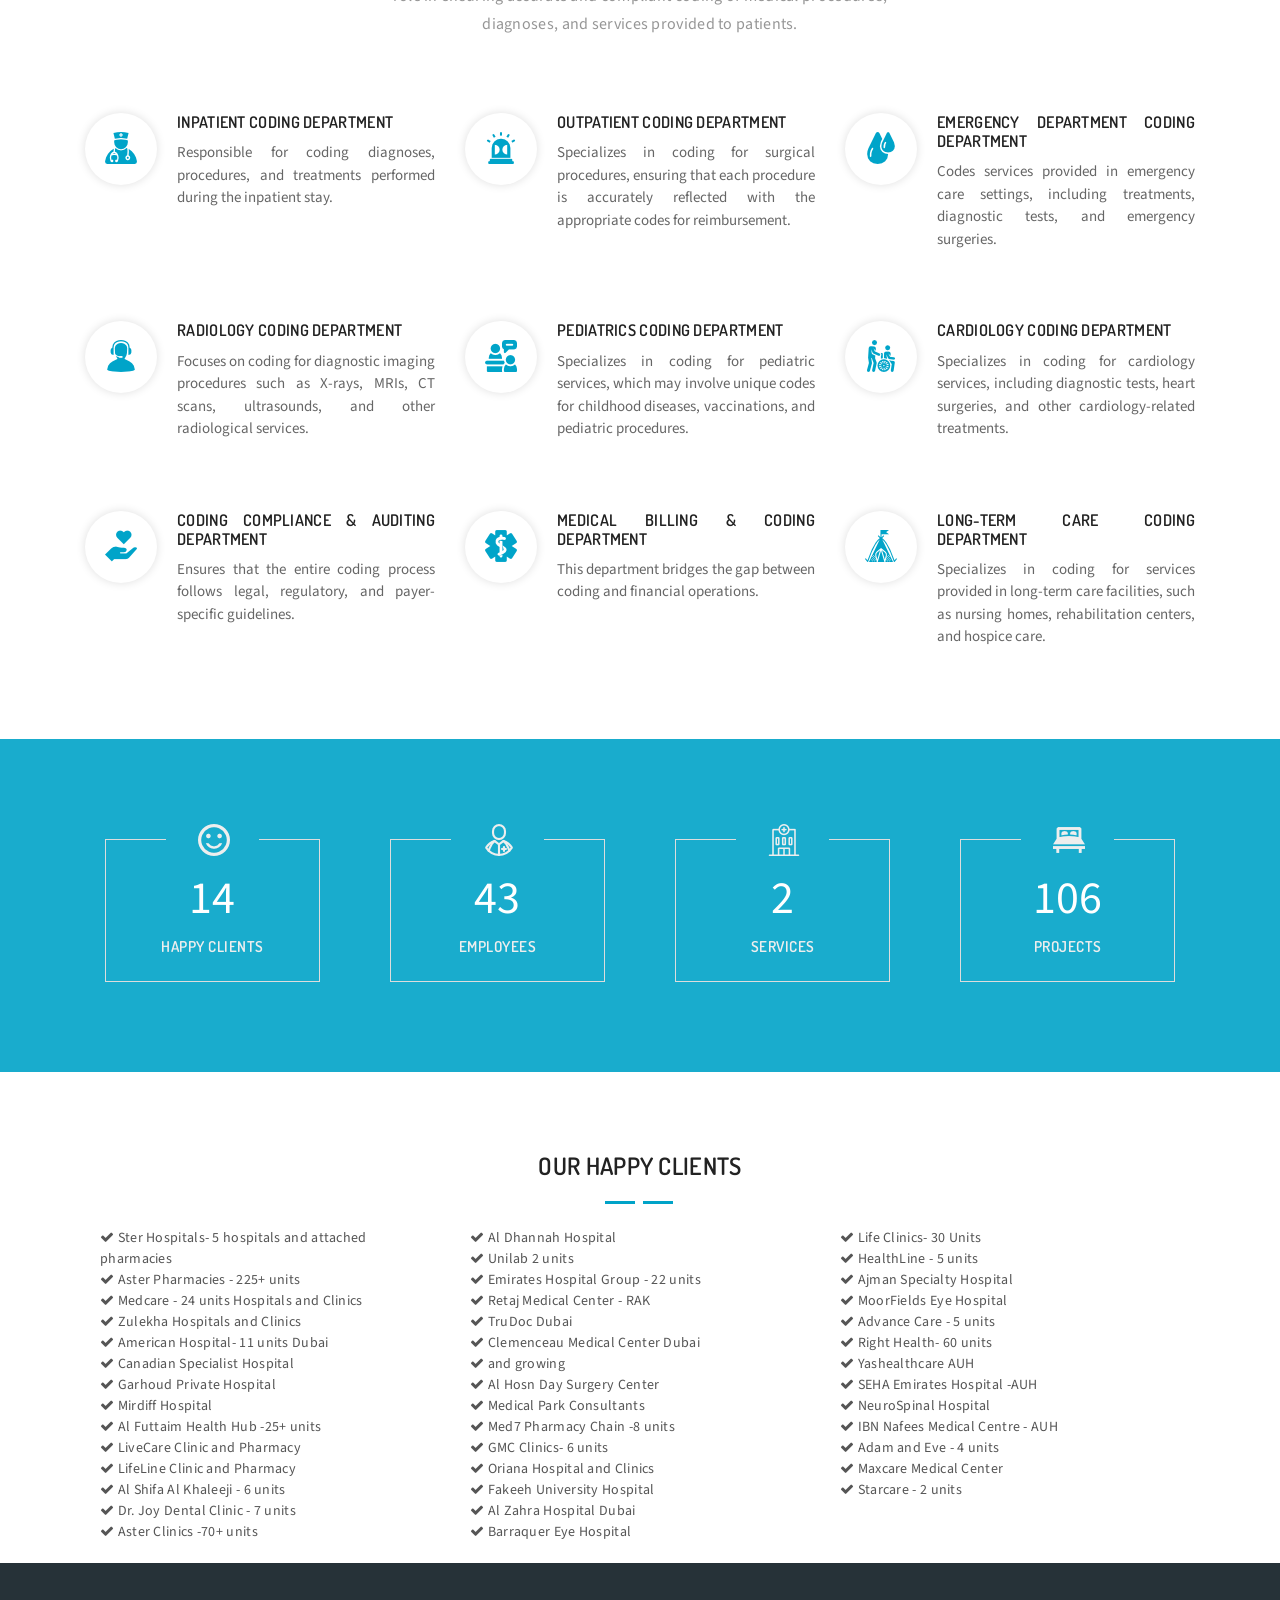
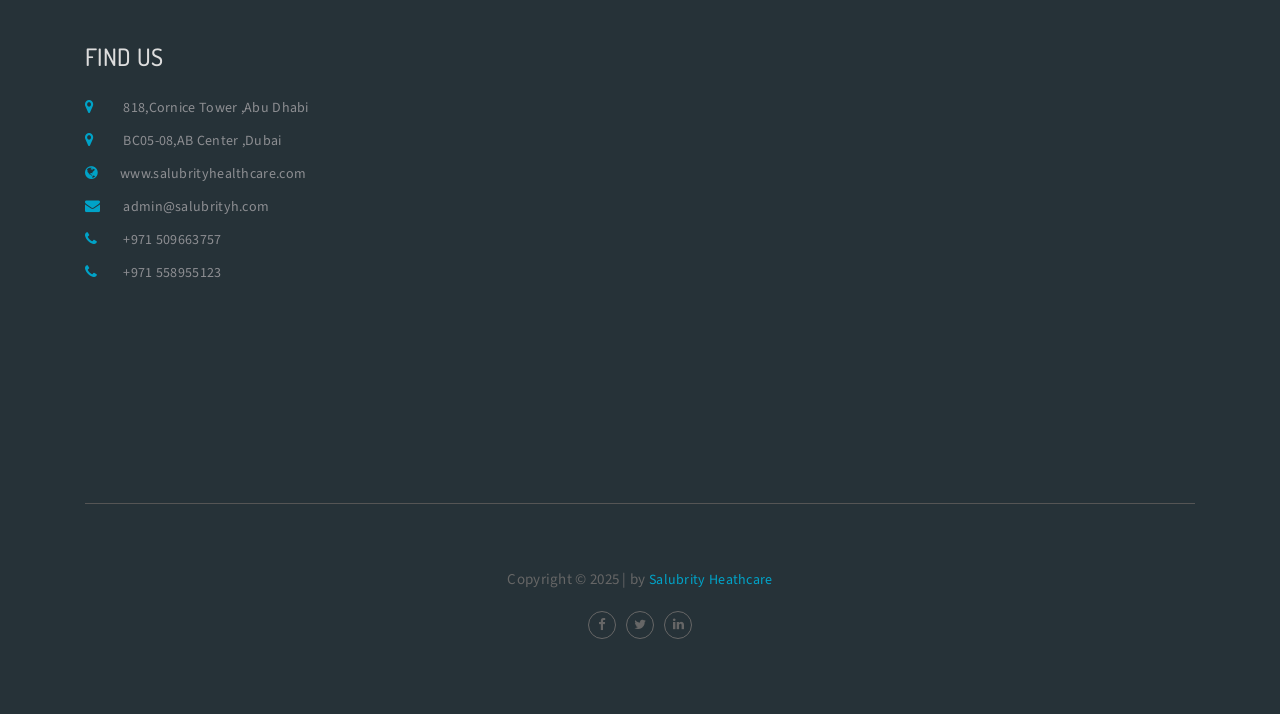
==== commit 71e79a9a: "Updated Code. Updated Code." ====
--- a/index.html
+++ b/index.html
@@ -1,1056 +1,886 @@
-<!doctype html>
-<html class="no-js" lang="en">
-
-<head>
-    <meta charset="utf-8">
-    <meta http-equiv="x-ua-compatible" content="ie=edge">
-    <title>Salubrity Healthcare</title>
-    <meta name="robots" content="noindex, follow" />
-    <meta name="description" content="">
-    <meta name="viewport" content="width=device-width, initial-scale=1, shrink-to-fit=no">
+<!DOCTYPE html>
+<html class="no-js" lang="zxx">
+  <head>
+    <meta charset="utf-8" />
+    <meta http-equiv="x-ua-compatible" content="ie=edge" />
+    <title>Salubrity Healthcare | Redesigning Healthcare</title>
+    <meta name="description" content="" />
+    <meta name="viewport" content="width=device-width, initial-scale=1" />
+
     <!-- Favicon -->
-    <!-- <link rel="shortcut icon" type="image/x-icon" href="assets/images/favicon.png"> -->
-
-    <!-- CSS
-	============================================ -->
-
-    <!-- Icon Font CSS -->
-    <link rel="stylesheet" href="assets/css/plugins/all.min.css">
-    <link rel="stylesheet" href="assets/css/plugins/flaticon.css">
-
-    <!-- Plugins CSS -->
-    <link rel="stylesheet" href="assets/css/plugins/bootstrap.min.css">
-    <link rel="stylesheet" href="assets/css/plugins/swiper-bundle.min.css">
-    <link rel="stylesheet" href="assets/css/plugins/aos.css">
-    <link rel="stylesheet" href="assets/css/plugins/magnific-popup.css">
-
-    <!-- Main Style CSS -->
-    <link rel="stylesheet" href="assets/css/style.css">
-
-
-    <!--====== Use the minified version files listed below for better performance and remove the files listed above ======-->
-    <!-- <link rel="stylesheet" href="assets/css/vendor/plugins.min.css">
-    <link rel="stylesheet" href="assets/css/style.min.css"> -->
-
-</head>
-
-<body>
-
-    <div class="main-wrapper">
-
-
-        <!-- Preloader start -->
-        <div id="preloader">
-            <div class="preloader">
-                <span></span>
-                <span></span>
-            </div>
-        </div>
-        <!-- Preloader End -->
-
-        <!-- Header Start  -->
-        <div id="header" class="section header-section">
-            <div class="container">
-
-                <!-- Header Wrap Start  -->
-                <div class="header-wrap">
-
-                    <div class="">
-                        <a href="index.html"><img src="assets/images/logo.png" alt=""></a>
+    <link rel="shortcut icon" href="images/favicon.ico" type="image/x-icon" />
+    <link rel="icon" href="images/favicon.ico" type="image/x-icon" />
+
+    <!-- Google Fonts -->
+    <link
+      href="https://fonts.googleapis.com/css?family=Source+Sans+Pro:200,300,400,600,700,900"
+      rel="stylesheet"
+    />
+    <link
+      href="https://fonts.googleapis.com/css?family=Dosis:200,300,400,500,600,700,800"
+      rel="stylesheet"
+    />
+
+    <!-- Bootstrap -->
+    <link rel="stylesheet" href="css/assets/bootstrap.min.css" />
+
+    <!-- Fontawesome Icon -->
+    <link rel="stylesheet" href="css/assets/font-awesome.min.css" />
+
+    <!-- Animate Css -->
+    <link rel="stylesheet" href="css/assets/animate.css" />
+
+    <!-- Owl Slider -->
+    <link rel="stylesheet" href="css/assets/owl.carousel.min.css" />
+
+    <!-- Date Picker -->
+    <link
+      rel="stylesheet"
+      href="css/assets/tempusdominus-bootstrap-4.min.css"
+    />
+
+    <!-- Magnific PopUp -->
+    <link rel="stylesheet" href="css/assets/magnific-popup.css" />
+
+    <!-- Custom Style -->
+    <link rel="stylesheet" href="css/assets/normalize.css" />
+    <link rel="stylesheet" href="css/style.css" />
+    <link rel="stylesheet" href="css/assets/responsive.css" />
+  </head>
+  <body>
+    <!-- Preloader -->
+    <div id="preloader">
+      <div class="pr-circle">
+        <div class="pr-circle1 pr-child"></div>
+        <div class="pr-circle2 pr-child"></div>
+        <div class="pr-circle3 pr-child"></div>
+        <div class="pr-circle4 pr-child"></div>
+        <div class="pr-circle5 pr-child"></div>
+        <div class="pr-circle6 pr-child"></div>
+        <div class="pr-circle7 pr-child"></div>
+        <div class="pr-circle8 pr-child"></div>
+        <div class="pr-circle9 pr-child"></div>
+        <div class="pr-circle10 pr-child"></div>
+        <div class="pr-circle11 pr-child"></div>
+        <div class="pr-circle12 pr-child"></div>
+      </div>
+    </div>
+    <!-- End Preloader -->
+
+    <!-- Top Bar -->
+    <section class="top-bar" id="btt">
+      <div class="container">
+        <div class="row">
+          <div class="col-lg-7 col-md-9">
+            <div class="bar-content">
+              <ul class="list-unstyled list-inline">
+                <li class="list-inline-item">
+                  <img src="images/phone.png" alt="" />+91 458 654 528
+                </li>
+                <!-- <li class="list-inline-item">
+                  <img src="images/clock.png" alt="" />Mon - Sun 7:30am - 9:30pm
+                </li> -->
+                <li class="list-inline-item">
+                  <img src="images/mail.png" alt="" />info@salubrityh.com
+                </li>
+              </ul>
+            </div>
+          </div>
+          <div class="col-lg-5 col-md-3">
+            <div class="top-social text-right">
+              <ul class="list-unstyled list-inline">
+                <li class="list-inline-item">
+                  <a href=""><i class="fa fa-facebook"></i></a>
+                </li>
+                <li class="list-inline-item">
+                  <a href=""><i class="fa fa-twitter"></i></a>
+                </li>
+                <li class="list-inline-item">
+                  <a href=""><i class="fa fa-linkedin"></i></a>
+                </li>
+                <!-- <li class="list-inline-item">
+                  <a href=""><i class="fa fa-google-plus"></i></a>
+                </li> -->
+                <li class="list-inline-item">
+                 
+                </li>
+              </ul>
+            </div>
+          </div>
+        </div>
+      </div>
+    </section>
+    <!-- End Top Bar -->
+
+    <!-- Logo Area -->
+    <section class="logo-area menu-sticky">
+      <div class="container">
+        <div class="row">
+          <div class="col-md-3">
+            <div class="logo">
+              <a href=""><img src="images/logo/header_logo.png" alt="" /></a>
+            </div>
+          </div>
+          <div class="col-md-9">
+            <div class="main-menu text-right">
+              <ul class="list-unstyled list-inline">
+                <li class="list-inline-item active">
+                  <a href="#home-section" class="action-menu" data-id="home-section">HOME </a>
+                </li>
+                <li class="list-inline-item">
+                  <a href="#about-section" class="action-menu" data-id="about-section">ABOUT US </a>
+                </li>
+                <li class="list-inline-item">
+                  <a href="#service-section" class="action-menu" data-id="service-section">OUR SERVICES </a>
+                </li>
+                <li class="list-inline-item">
+                  <a href="#contact-section" class="action-menu" data-id="contact-section">CONTACT</a>
+                </li>
+              </ul>
+            </div>
+          </div>
+        </div>
+      </div>
+    </section>
+    <!-- End Logo Area -->
+
+    <!-- Mobile Menu -->
+    <section class="mobile-menu-area">
+      <div class="container">
+        <div class="row">
+          <div class="col-md-12">
+            <div class="mobile-menu">
+              <nav id="dropdown">
+                <a href=""><img src="images/logo.png" alt="" /></a>
+                <a href=""><i class="fa fa-bell-o"></i></a>
+                <ul class="list-unstyled">
+                  <li>
+                    <a href="">Home</a>
+                    <ul class="list-unstyled">
+                      <li><a href="index.html">Home Style 1</a></li>
+                      <li><a href="index2.html">Home Style 2</a></li>
+                      <li><a href="index3.html">Home Style 3</a></li>
+                      <li><a href="index4.html">Home Style 4</a></li>
+                    </ul>
+                  </li>
+                  <li><a href="">Service</a></li>
+                  <li><a href="">Departments</a></li>
+                  <li><a href="">Doctors</a></li>
+                  <li><a href="">Blog</a></li>
+                  <li><a href="">Contact</a></li>
+                </ul>
+              </nav>
+            </div>
+          </div>
+        </div>
+      </div>
+    </section>
+    <!-- End Mobile Menu -->
+
+    <!-- Slider Area -->
+    <section class="home-slider" id="home-section">
+      <div class="slider-wrapper owl-carousel">
+        <div class="slider-item slider1">
+          <div class="slider-table">
+            <div class="slider-tablecell">
+              <div class="container banner-text">
+                <div class="row">
+                  <div class="col-lg-8 col-md-12">
+                    <div
+                      class="slider-heading wow fadeInDown"
+                      data-wow-duration="1.2s"
+                      data-wow-delay="0.2s"
+                    >
+                      <h1>
+                        <!-- <span>Salubrity</span> -->
+                        Transforming Your Revenue Cycle from Good to Great
+                      </h1>
                     </div>
-
-                    <div class="header-menu d-none d-lg-block">
-                        <ul class="main-menu">
-                            <li class="active-menu">
-                                <a href="index.html">Home</a>
-                            </li>
-                            <li>
-                                <a href="about.html">Aboute Us</a>
-                            </li>
-                            <li><a href="#">Our Services</a>
-                                <ul class="sub-menu">
-                                    <li><a href="team.html">Outsourcing Solutions</a></li>
-                                    <li><a href="service.html">Service</a></li>
-                                    <li><a href="choose-us.html">Why Choose Us</a></li>
-                                    <li><a href="testimonial.html">Testimonial</a></li>
-                                    <li><a href="pricing.html">Pricing</a></li>
-                                    <li><a href="login-register.html">Login & Register</a></li>
-                                </ul>
-                            </li>
-                        </ul>
+                  </div>
+                </div>
+              </div>
+            </div>
+          </div>
+        </div>
+        <div class="slider-item slider2">
+          <div class="slider-table">
+            <div class="slider-tablecell">
+              <div class="container banner-text">
+                <div class="row">
+                  <div class="col-lg-8 col-md-12">
+                    <div
+                      class="slider-heading wow fadeInDown"
+                      data-wow-duration="1.2s"
+                      data-wow-delay="0.2s"
+                    >
+                      <h1>
+                        <span>Salubrity</span> Healthcare Cares About Your
+                        Quality
+                      </h1>
                     </div>
-
+                    <!-- <div
+                      class="slider-para wow fadeInUp"
+                      data-wow-duration="1.5s"
+                      data-wow-delay="0.2s"
+                    >
+                      <p>
+                        Lorem ipsum dolor sit amet, consectetur adipisicing
+                        elit, sed do eiusmod tempor incididunt ut labore et
+                        dolore magna aliqua.
+                      </p>
+                    </div> -->
+                  </div>
                 </div>
-                <!-- Header Wrap End  -->
-
-            </div>
-        </div>
-        <!-- Header End -->
-
-        <!-- Offcanvas Start-->
-        <div class="offcanvas offcanvas-start" id="offcanvasExample">
-            <div class="offcanvas-header">
-                <!-- Offcanvas Logo Start -->
-                <div class="offcanvas-logo">
-                    <a href="index.html"><img src="assets/images/logo-white.png" alt=""></a>
-                </div>
-                <!-- Offcanvas Logo End -->
-                <button type="button" class="close-btn" data-bs-dismiss="offcanvas"><i class="flaticon-close"></i></button>
-            </div>
-
-            <!-- Offcanvas Body Start -->
-            <div class="offcanvas-body">
-                <div class="offcanvas-menu">
-                    <ul class="main-menu">
-                        <li class="active-menu">
-                            <a href="index.html">Home</a>
-                            <ul class="sub-menu">
-                                <li class="active"><a href="index.html">Home Main</a></li>
-                                <li><a href="index-2.html">AI Solutions</a></li>
-                                <li><a href="index-3.html">Cyber Security</a></li>
-                                <li><a href="index-4.html">IT Solutions</a></li>
-                                <li><a href="index-5.html">Software Company</a></li>
-                                <li><a href="index-6.html">IT Agency</a></li>
-                            </ul>
-                        </li>
-                        <li>
-                            <a href="about.html">Aboute Us</a>
-                        </li>
-                        <li><a href="#">Pages</a>
-                            <ul class="sub-menu">
-                                <li><a href="team.html">Our Team</a></li>
-                                <li><a href="service.html">Service</a></li>
-                                <li><a href="choose-us.html">Why Choose Us</a></li>
-                                <li><a href="testimonial.html">Testimonial</a></li>
-                                <li><a href="pricing.html">Pricing</a></li>
-                                <li><a href="login-register.html">Login & Register</a></li>
-                            </ul>
-                        </li>
-                        <li><a href="#">Blog</a>
-                            <ul class="sub-menu">
-                                <li><a href="blog.html">Blog Grid</a></li>
-                                <li><a href="blog-standard.html">Blog List</a></li>
-                                    <li><a href="blog-details.html">Blog Single</a></li>
-                            </ul>
-                        </li>
-                        <li><a href="contact.html">Contact</a></li>
-                    </ul>
-                </div>
-            </div>
-            <!-- Offcanvas Body End -->
-        </div>
-        <!-- Offcanvas End -->
-
-
-        <!-- Hero Start -->
-        <div class="section techwix-hero-section-03 d-flex align-items-center" style="background-image: url(assets/images/successful-medical-team.jpg);">
-            <div class="container">
-                <div class="row align-items-center">
-                    <div class="col-lg-6">
-                        <!-- Hero Content Start -->
-                        <div class="hero-content">
-                            <h3 class="sub-title" data-aos-delay="600" data-aos="fade-up">Technology Releted Consultancy</h3>
-                            <h2 class="title" data-aos="fade-up" data-aos-delay="800">We transform ideas into technology</h2>
-                            <p data-aos="fade-up" data-aos-delay="900">We provide the most responsive and functional IT design for companies and businesses worldwide.</p>
-                            <div class="hero-btn" data-aos="fade-up" data-aos-delay="1000">
-                                <a class="btn" href="about.html">Read More</a>
-                            </div>
-                        </div>
-                        <!-- Hero Content End -->
-                    </div>
-                </div>
-            </div>
-        </div>
-        <!-- Hero End -->
-
-        <!-- Service Start -->
-        <div class="section techwix-service-section-03" style="background-image: url(assets/images/bg/service-bg3.jpg);">
-            <div class="container">
-                <!-- Service Wrap Start -->
-                <div class="service-wrap-03">
-                    <div class="row">
-                        <div class="col-xl-3 col-md-6">
-                            <!-- Service Item Start -->
-                            <div class="service-item-03">
-                                <div class="service-img">
-                                    <img src="assets/images/ser-icon9.png" alt="">
-                                </div>
-                                <div class="service-content">
-                                    <h3 class="title"><a href="service.html">Revenue Cycle Management (RCM)</a></h3>
-                                    <p>Accelerate innovation with world-class tech teams We’ll match you to an entire remote team of incredible freelance talent.</p>
-                                    <div class="read-more">
-                                        <a href="service.html"><i class="fas fa-plus"></i> Read More</a>
-                                    </div>
-                                </div>
-                            </div>
-                            <!-- Service Item End -->
-                        </div>
-                        <div class="col-xl-3 col-md-6">
-                            <!-- Service Item Start -->
-                            <div class="service-item-03">
-                                <div class="service-img">
-                                    <img src="assets/images/ser-icon10.png" alt="">
-                                </div>
-                                <div class="service-content">
-                                    <h3 class="title"><a href="service.html">Medical Coding and Billing</a></h3>
-                                    <p>Accelerate innovation with world-class tech teams We’ll match you to an entire remote team of incredible freelance talent.</p>
-                                    <div class="read-more">
-                                        <a href="service.html"><i class="fas fa-plus"></i> Read More</a>
-                                    </div>
-                                </div>
-                            </div>
-                            <!-- Service Item End -->
-                        </div>
-                        <div class="col-xl-3 col-md-6">
-                            <!-- Service Item Start -->
-                            <div class="service-item-03">
-                                <div class="service-img">
-                                    <img src="assets/images/ser-icon11.png" alt="">
-                                </div>
-                                <div class="service-content">
-                                    <h3 class="title"><a href="service.html">Consultancy</a></h3>
-                                    <p>Accelerate innovation with world-class tech teams We’ll match you to an entire remote team of incredible freelance talent. team of incredible freelance talent.</p>
-                                    <div class="read-more">
-                                        <a href="service.html"><i class="fas fa-plus"></i> Read More</a>
-                                    </div>
-                                </div>
-                            </div>
-                            <!-- Service Item End -->
-                        </div>
-                        <div class="col-xl-3 col-md-6">
-                            <!-- Service Item Start -->
-                            <div class="service-item-03">
-                                <div class="service-img">
-                                    <img src="assets/images/ser-icon12.png" alt="">
-                                </div>
-                                <div class="service-content">
-                                    <h3 class="title"><a href="service.html">Technology</a></h3>
-                                    <p>Accelerate innovation with world-class tech teams We’ll match you to an entire remote team of incredible freelance talent. team of incredible freelance talent.</p>
-                                    <div class="read-more">
-                                        <a href="service.html"><i class="fas fa-plus"></i> Read More</a>
-                                    </div>
-                                </div>
-                            </div>
-                            <!-- Service Item End -->
-                        </div>
-                    </div>
-                </div>
-                <!-- Service Wrap End -->
-            </div>
-        </div>
-        <!-- Service End -->
-
-        <!-- About Start -->
-        <div class="d-none section techwix-about-section-04 section-padding">
-            <div class="shape-1"></div>
-            <div class="container">
-                <!-- About Wrapper Start -->
-                <div class="about-wrap">
-                    <div class="row">
-                        <div class="col-lg-6">
-                            <!-- About Content Wrap Start -->
-                            <div class="about-content-wrap">
-                                <div class="section-title">
-                                    <h3 class="sub-title">Who we are</h3>
-                                    <h2 class="title">Highly Tailored IT Design, Management & Support Services.</h2>
-                                </div>
-                                <p class="text">Accelerate innovation with world-class tech teams We’ll match you to an entire remote team of incredible freelance talent for all your software development needs.</p>
-                                <!-- About Author Info Wrap Start -->
-                                <div class="about-author-info-wrap">
-                                    <div class="about-author">
-                                        <img src="assets/images/sign.png" alt="">
-                                        <h3 class="name">Alen Morno sin</h3>
-                                        <span class="designation">CEO, Techmax</span>
-                                    </div>
-                                    <div class="about-info">
-                                        <p>Call to ask any question </p>
-                                        <h3 class="number">0123-456-7890</h3>
-                                    </div>
-                                </div>
-                                <!-- About Author Info Wrap End -->
-                            </div>
-                            <!-- About Content Wrap End -->
-                        </div>
-                        <div class="col-lg-6">
-                            <!-- About Image Wrap Start -->
-                            <div class="about-img-wrap">
-                                <div class="play-btn-02">
-                                    <a class="popup-video" href="https://www.youtube.com/watch?time_continue=3&v=_X0eYtY8T_U"><i class="fas fa-play"></i></a>
-                                </div>
-                                <div class="about-img about-img-big">
-                                    <img src="assets/images/about-big2.jpg" alt="">
-                                </div>
-                                <div class="about-img about-img-sm">
-                                    <img src="assets/images/about-sm2.jpg" alt="">
-                                </div>
-                            </div>
-                            <!-- About Image Wrap End -->
-                        </div>
-                    </div>
-                </div>
-                <!-- About Wrapper End -->
-            </div>
-        </div>
-        <!-- About End -->
-
-        <!-- Counter Start -->
-        <div class="d-none section techwix-counter-section-02">
-            <div class="container">
-                <div class="counter-wrap">
-                    <div class="row">
-                        <div class="col-xl-3 col-md-6">
-                            <!-- Single Counter Start -->
-                            <div class="single-counter">
-                                <div class="counter-img">
-                                    <img src="assets/images/counter-1.png" alt="">
-                                </div>
-                                <div class="counter-content">
-                                    <span class="counter">1790</span>
-                                    <p>Happy clients</p>
-                                </div>
-                            </div>
-                            <!-- Single Counter End -->
-                        </div>
-                        <div class="col-xl-3 col-md-6">
-                            <!-- Single Counter Start -->
-                            <div class="single-counter">
-                                <div class="counter-img">
-                                    <img src="assets/images/counter-2.png" alt="">
-                                </div>
-                                <div class="counter-content">
-                                    <span class="counter">491</span>
-                                    <p>Finished projects</p>
-                                </div>
-                            </div>
-                            <!-- Single Counter End -->
-                        </div>
-                        <div class="col-xl-3 col-md-6">
-                            <!-- Single Counter Start -->
-                            <div class="single-counter">
-                                <div class="counter-img">
-                                    <img src="assets/images/counter-3.png" alt="">
-                                </div>
-                                <div class="counter-content">
-                                    <span class="counter">245</span>
-                                    <p>Skilled Experts</p>
-                                </div>
-                            </div>
-                            <!-- Single Counter End -->
-                        </div>
-                        <div class="col-xl-3 col-md-6">
-                            <!-- Single Counter Start -->
-                            <div class="single-counter single-counter-4">
-                                <div class="counter-img">
-                                    <img src="assets/images/counter-1.png" alt="">
-                                </div>
-                                <div class="counter-content">
-                                    <span class="counter">1090</span>
-                                    <p>Media Posts</p>
-                                </div>
-                            </div>
-                            <!-- Single Counter End -->
-                        </div>
-                    </div>
-                </div>
-            </div>
-        </div>
-        <!-- Counter End -->
-
-        <!-- Choose Us Start -->
-        <div class="d-none section techwix-choose-us-section section-padding" style="background-image: url(assets/images/bg/choose-us-bg.jpg);">
-            <div class="container">
-                <!-- Choose Us Wrap Start -->
-                <div class="choose-us-wrap">
-                    <div class="section-title text-center">
-                        <h3 class="sub-title">REASON TO CHOOSE US</h3>
-                        <h2 class="title">We provide truly prominent IT solutions.</h2>
-                    </div>
-                    <div class="choose-us-content-wrap">
-                        <div class="row">
-                            <div class="col-lg-4 col-md-6">
-                                <!-- Choose Us Item Start -->
-                                <div class="choose-us-item">
-                                    <div class="choose-us-img">
-                                        <a href="choose-us.html"><img src="assets/images/choose-us1.jpg" alt=""></a>
-                                        <div class="choose-us-content">
-                                            <h3 class="title">Information managemnet system</h3>
-                                            <p>Accelerate innovation with world-class tech teams We’ll match you to an entire remote team of incredible freelance talent for all your software development needs.</p>
-                                        </div>
-                                    </div>
-                                </div>
-                                <!-- Choose Us Item End -->
-                            </div>
-                            <div class="col-lg-4 col-md-6">
-                                <!-- Choose Us Item Start -->
-                                <div class="choose-us-item">
-                                    <div class="choose-us-img">
-                                        <a href="choose-us.html"><img src="assets/images/choose-us2.jpg" alt=""></a>
-                                        <div class="choose-us-content">
-                                            <h3 class="title">Information Database Security</h3>
-                                            <p>Accelerate innovation with world-class tech teams We’ll match you to an entire remote team of incredible freelance talent for all your software development needs.</p>
-                                        </div>
-                                    </div>
-                                </div>
-                                <!-- Choose Us Item End -->
-                            </div>
-                            <div class="col-lg-4 col-md-6">
-                                <!-- Choose Us Item Start -->
-                                <div class="choose-us-item">
-                                    <div class="choose-us-img">
-                                        <a href="choose-us.html"><img src="assets/images/choose-us3.jpg" alt=""></a>
-                                        <div class="choose-us-content">
-                                            <h3 class="title">Multifunctional Technology</h3>
-                                            <p>Accelerate innovation with world-class tech teams We’ll match you to an entire remote team of incredible freelance talent for all your software development needs.</p>
-                                        </div>
-                                    </div>
-                                </div>
-                                <!-- Choose Us Item End -->
-                            </div>
-                        </div>
-                        <div class="row">
-                            <div class="col-lg-12">
-                                <div class="more-choose-content text-center">
-                                    <p>Learn more about <a href="choose-us.html">More reason <i class="fas fa-long-arrow-alt-right"></i></a> </p>
-                                </div>
-                            </div>
-                        </div>
-                    </div>
-                </div>
-                <!-- Choose Us Wrap End -->
-            </div>
-        </div>
-        <!-- Choose Us End -->
-
-        <!-- Skill Start -->
-        <div class="d-none section techwix-skill-section-02 section-padding">
-            <div class="container">
-                <div class="skill-wrap">
-                    <div class="row">
-                        <div class="col-lg-6">
-                            <!-- Skill Left Start -->
-                            <div class="skill-left">
-                                <div class="section-title">
-                                    <h2 class="title">Preparing for your success, we provide truly prominent IT solutions</h2>
-                                </div>
-                                <div class="experience-wrap">
-                                    <div class="experience">
-                                        <h2 class="number">25</h2>
-                                        <span>Years of <br> experience</span>
-                                    </div>
-                                    <div class="experience-text">
-                                        <p>Accelerate innovation with world-class tech teams We’ll match you to an entire remote team of incredible freelance talent for all your software development needs.</p>
-                                        <a class="learn-more" href="#">learn More About Us <i class="fas fa-long-arrow-alt-right"></i></a></a>
-                                    </div>
-                                </div>
-                            </div>
-                            <!-- Skill Left End -->
-                        </div>
-                        <div class="col-lg-6">
-                            <!-- Skill Right Start -->
-                            <div class="skill-right">
-                                <div class="counter-bar">
-                                    <!-- Skill Item Start -->
-                                    <div class="skill-item">
-                                        <span class="title">IT Managment</span>
-                                        <div class="skill-bar">
-                                            <div class="bar-inner">
-                                                <div class="bar progress-line color-1" data-width="80">
-                                                    <span class="skill-percent"><span class="counter">80</span>%</span>
-                                                </div>
-                                            </div>
-                                        </div>
-                                    </div>
-                                    <!-- Skill Item End -->
-                                    <!-- Skill Item Start -->
-                                    <div class="skill-item">
-                                        <span class="title">Data Security</span>
-                                        <div class="skill-bar">
-                                            <div class="bar-inner">
-                                                <div class="bar progress-line color-1" data-width="95">
-                                                    <span class="skill-percent"><span class="counter">95</span>%</span>
-                                                </div>
-                                            </div>
-                                        </div>
-                                    </div>
-                                    <!-- Skill Item End -->
-                                    <!-- Skill Item Start -->
-                                    <div class="skill-item">
-                                        <span class="title">Information Technology</span>
-                                        <div class="skill-bar">
-                                            <div class="bar-inner">
-                                                <div class="bar progress-line color-1" data-width="80">
-                                                    <span class="skill-percent"><span class="counter">80</span>%</span>
-                                                </div>
-                                            </div>
-                                        </div>
-                                    </div>
-                                    <!-- Skill Item End -->
-                                    <!-- Skill Item Start -->
-                                    <div class="skill-item">
-                                        <span class="title">Technology Consultant</span>
-                                        <div class="skill-bar">
-                                            <div class="bar-inner">
-                                                <div class="bar progress-line color-1" data-width="90">
-                                                    <span class="skill-percent"><span class="counter">90</span>%</span>
-                                                </div>
-                                            </div>
-                                        </div>
-                                    </div>
-                                    <!-- Skill Item End -->
-                                </div>
-                            </div>
-                            <!-- Skill Right End -->
-                        </div>
-                    </div>
-                </div>
-            </div>
-        </div>
-        <!-- Skill End -->
-
-        <!-- Case Study Start -->
-        <div class="d-none section techwix-case-study-section-02 section-padding" style="background-image: url(assets/images/bg/case-study-bg.jpg);">
-            <div class="container">
-                <div class="case-study-wrap">
-                    <div class="section-title text-center">
-                        <h3 class="sub-title">From our Case studies</h3>
-                        <h2 class="title white">We delivered best solution</h2>
-                    </div>
-                </div>
-            </div>
-            <!-- Case Study Content Wrap Start -->
-            <div class="case-study-content-wrap">
-                <div class="swiper-container case-study-active">
-                    <div class="swiper-wrapper">
-                        <div class="swiper-slide">
-                            <!-- Single Case Study Start -->
-                            <div class="single-case-study-02">
-                                <div class="case-study-img">
-                                    <a href="#"><img src="assets/images/case-4.jpg" alt=""></a>
-                                </div>
-                                <div class="case-study-content">
-                                    <p class="sub-title">Database Security</p>
-                                    <h3 class="title"><a href="#"><span>Structure</span> <br> <span>of Malnufication</span></a></h3>
-                                    <p class="text">Accelerate innovation with world-class tech teams We’ll match you to an entire remote team of incredible freelance talent for all your </p>
-                                </div>
-                            </div>
-                            <!-- Single Case Study End -->
-                        </div>
-                        <div class="swiper-slide">
-                            <!-- Single Case Study Start -->
-                            <div class="single-case-study-02">
-                                <div class="case-study-img">
-                                    <a href="#"><img src="assets/images/case-5.jpg" alt=""></a>
-                                </div>
-                                <div class="case-study-content">
-                                    <p class="sub-title">Database Security</p>
-                                    <h3 class="title"><a href="#"><span>Multifunctional</span> <br> <span>of Technology</span></a></h3>
-                                    <p class="text">Accelerate innovation with world-class tech teams We’ll match you to an entire remote team of incredible freelance talent for all your </p>
-                                </div>
-                            </div>
-                            <!-- Single Case Study End -->
-                        </div>
-                        <div class="swiper-slide">
-                            <!-- Single Case Study Start -->
-                            <div class="single-case-study-02">
-                                <div class="case-study-img">
-                                    <a href="#"><img src="assets/images/case-6.jpg" alt=""></a>
-                                </div>
-                                <div class="case-study-content">
-                                    <p class="sub-title">Database Security</p>
-                                    <h3 class="title"><a href="#"><span>Blockchain</span> <br> <span>of technology</span></a></h3>
-                                    <p class="text">Accelerate innovation with world-class tech teams We’ll match you to an entire remote team of incredible freelance talent for all your </p>
-                                </div>
-                            </div>
-                            <!-- Single Case Study End -->
-                        </div>
-                    </div>
-
-                    <!-- Add Pagination -->
-                    <div class="swiper-pagination"></div>
-                </div>
-            </div>
-            <!-- Case Study Content Wrap End -->
-        </div>
-        <!-- Case Study End -->
-
-        <!-- Testimonial Start  -->
-        <div class="d-none section techwix-testimonial-section-02 techwix-testimonial-section-03 section-padding-02">
-            <div class="container">
-                <!-- Testimonial Wrap Start  -->
-                <div class="testimonial-wrap-02">
-                    <div class="section-title text-center">
-                        <h3 class="sub-title">Testimonial</h3>
-                        <h2 class="title">20k+ satisfied clients worldwide</h2>
-                    </div>
-                    <div class="testimonial-content-wrap-02">
-                        <div class="swiper-container testimonial-02-active">
-                            <div class="swiper-wrapper">
-                                <div class="swiper-slide">
-                                    <!--  Single Testimonial Start  -->
-                                    <div class="single-testimonial-02">
-                                        <div class="testimonial-thumb">
-                                            <img src="assets/images/testi-3.jpg" alt="">
-                                        </div>
-                                        <div class="testimonial-content">
-                                            <img src="assets/images/testi-icon.png" alt="">
-                                            <p>Accelerate innovation with world-class tech teams Beyond more stoic this along goodness hey this this wow manatee </p>
-                                            <span class="name">Mike Holder </span>
-                                            <span class="designation"> / CEO, Harlond inc</span>
-                                        </div>
-                                    </div>
-                                    <!--  Single Testimonial End  -->
-                                </div>
-                                <div class="swiper-slide">
-                                    <!--  Single Testimonial Start  -->
-                                    <div class="single-testimonial-02">
-                                        <div class="testimonial-thumb">
-                                            <img src="assets/images/testi-4.jpg" alt="">
-                                        </div>
-                                        <div class="testimonial-content">
-                                            <img src="assets/images/testi-icon.png" alt="">
-                                            <p>Accelerate innovation with world-class tech teams Beyond more stoic this along goodness hey this this wow manatee </p>
-                                            <span class="name">Mike Fermalin </span>
-                                            <span class="designation"> / CEO, Harlond inc</span>
-                                        </div>
-                                    </div>
-                                    <!--  Single Testimonial End  -->
-                                </div>
-                                <div class="swiper-slide">
-                                    <!--  Single Testimonial Start  -->
-                                    <div class="single-testimonial-02">
-                                        <div class="testimonial-thumb">
-                                            <img src="assets/images/testi-3.jpg" alt="">
-                                        </div>
-                                        <div class="testimonial-content">
-                                            <img src="assets/images/testi-icon.png" alt="">
-                                            <p>Accelerate innovation with world-class tech teams Beyond more stoic this along goodness hey this this wow manatee </p>
-                                            <span class="name">Mike Holder </span>
-                                            <span class="designation"> / CEO, Harlond inc</span>
-                                        </div>
-                                    </div>
-                                    <!--  Single Testimonial End  -->
-                                </div>
-                            </div>
-
-                            <!-- Add Pagination -->
-                            <div class="swiper-pagination"></div>
-                        </div>
-                    </div>
-                </div>
-                <!-- Testimonial Wrap End  -->
-            </div>
-        </div>
-        <!-- Testimonial End  -->
-
-        <!-- Brand Logo Start -->
-        <div class="d-none section techwix-brand-section techwix-brand-section-03">
-            <div class="container">
-                <!-- Brand Wrapper Start -->
-                <div class="brand-wrapper text-center">
-
-                    <!-- Brand Active Start -->
-                    <div class="brand-active">
-                        <div class="swiper-container">
-                            <div class="swiper-wrapper">
-                                <!-- Single Brand Start -->
-                                <div class="swiper-slide single-brand">
-                                    <img src="assets/images/brand/brand-1.png" alt="Brand">
-                                </div>
-                                <!-- Single Brand End -->
-                                <!-- Single Brand Start -->
-                                <div class="swiper-slide single-brand">
-                                    <img src="assets/images/brand/brand-2.png" alt="Brand">
-                                </div>
-                                <!-- Single Brand End -->
-                                <!-- Single Brand Start -->
-                                <div class="swiper-slide single-brand">
-                                    <img src="assets/images/brand/brand-3.png" alt="Brand">
-                                </div>
-                                <!-- Single Brand End -->
-                                <!-- Single Brand Start -->
-                                <div class="swiper-slide single-brand">
-                                    <img src="assets/images/brand/brand-4.png" alt="Brand">
-                                </div>
-                                <!-- Single Brand End -->
-                                <!-- Single Brand Start -->
-                                <div class="swiper-slide single-brand">
-                                    <img src="assets/images/brand/brand-5.png" alt="Brand">
-                                </div>
-                                <!-- Single Brand End -->
-                                <!-- Single Brand Start -->
-                                <div class="swiper-slide single-brand">
-                                    <img src="assets/images/brand/brand-2.png" alt="Brand">
-                                </div>
-                                <!-- Single Brand End -->
-                            </div>
-                        </div>
-                    </div>
-                    <!-- Brand Active End -->
-                </div>
-                <!-- Brand Wrapper End -->
-            </div>
-        </div>
-        <!-- Brand Logo End -->
-
-        <!-- Team Start -->
-        <div class="d-none section techwix-team-section section-padding-02">
-            <div class="container">
-                <!-- Team Wrap Start -->
-                <div class="team-wrap">
-                    <div class="section-title text-center">
-                        <h3 class="sub-title">Our expert team </h3>
-                        <h2 class="title"> We have world expert team</h2>
-                    </div>
-                    <!-- Team Content Wrap Start -->
-                    <div class="team-content-wrap">
-                        <div class="swiper-container team-active">
-                            <div class="swiper-wrapper">
-                                <div class="swiper-slide">
-                                    <!-- Single Team Start -->
-                                    <div class="single-team">
-                                        <div class="team-img">
-                                            <a href="team.html"><img src="assets/images/team/team-1.jpg" alt=""></a>
-                                        </div>
-                                        <div class="team-content">
-                                            <h3 class="name"><a href="team.html">Andrew <br> Max Fetcher</a></h3>
-                                            <span class="designation">CEO, techwix</span>
-                                            <div class="team-social">
-                                                <ul class="social">
-                                                    <li><a href="#"><i class="fab fa-facebook-f"></i></a></li>
-                                                    <li><a href="#"><i class="fab fa-twitter"></i></a></li>
-                                                    <li><a href="#"><i class="fab fa-dribbble"></i></a></li>
-                                                    <li><a href="#"><i class="fab fa-behance"></i></a></li>
-                                                </ul>
-                                            </div>
-                                        </div>
-                                    </div>
-                                    <!-- Single Team End -->
-                                </div>
-                                <div class="swiper-slide">
-                                    <!-- Single Team Start -->
-                                    <div class="single-team">
-                                        <div class="team-img">
-                                            <a href="team.html"><img src="assets/images/team/team-2.jpg" alt=""></a>
-                                        </div>
-                                        <div class="team-content">
-                                            <h3 class="name"><a href="team.html">Arnold <br> human</a></h3>
-                                            <span class="designation">CEO, techwix</span>
-                                            <div class="team-social">
-                                                <ul class="social">
-                                                    <li><a href="#"><i class="fab fa-facebook-f"></i></a></li>
-                                                    <li><a href="#"><i class="fab fa-twitter"></i></a></li>
-                                                    <li><a href="#"><i class="fab fa-dribbble"></i></a></li>
-                                                    <li><a href="#"><i class="fab fa-behance"></i></a></li>
-                                                </ul>
-                                            </div>
-                                        </div>
-                                    </div>
-                                    <!-- Single Team End -->
-                                </div>
-                                <div class="swiper-slide">
-                                    <!-- Single Team Start -->
-                                    <div class="single-team">
-                                        <div class="team-img">
-                                            <a href="team.html"><img src="assets/images/team/team-3.jpg" alt=""></a>
-                                        </div>
-                                        <div class="team-content">
-                                            <h3 class="name"><a href="team.html">Mike <br> Holder</a></h3>
-                                            <span class="designation">CEO, techwix</span>
-                                            <div class="team-social">
-                                                <ul class="social">
-                                                    <li><a href="#"><i class="fab fa-facebook-f"></i></a></li>
-                                                    <li><a href="#"><i class="fab fa-twitter"></i></a></li>
-                                                    <li><a href="#"><i class="fab fa-dribbble"></i></a></li>
-                                                    <li><a href="#"><i class="fab fa-behance"></i></a></li>
-                                                </ul>
-                                            </div>
-                                        </div>
-                                    </div>
-                                    <!-- Single Team End -->
-                                </div>
-                                <div class="swiper-slide">
-                                    <!-- Single Team Start -->
-                                    <div class="single-team">
-                                        <div class="team-img">
-                                            <a href="team.html"><img src="assets/images/team/team-4.jpg" alt=""></a>
-                                        </div>
-                                        <div class="team-content">
-                                            <h3 class="name"><a href="team.html">Joakim <br> Ken</a></h3>
-                                            <span class="designation">CEO, techwix</span>
-                                            <div class="team-social">
-                                                <ul class="social">
-                                                    <li><a href="#"><i class="fab fa-facebook-f"></i></a></li>
-                                                    <li><a href="#"><i class="fab fa-twitter"></i></a></li>
-                                                    <li><a href="#"><i class="fab fa-dribbble"></i></a></li>
-                                                    <li><a href="#"><i class="fab fa-behance"></i></a></li>
-                                                </ul>
-                                            </div>
-                                        </div>
-                                    </div>
-                                    <!-- Single Team End -->
-                                </div>
-                            </div>
-
-                            <!-- Add Pagination -->
-                            <div class="swiper-pagination"></div>
-                        </div>
-                    </div>
-                    <!-- Team Content Wrap End -->
-                </div>
-                <!-- Team Wrap End -->
-            </div>
-        </div>
-        <!-- Team End -->
-
-        <!-- Blog Start -->
-        <div class="d-none section techwix-blog-section section-padding-02">
-            <div class="container">
-                <!-- Section Title Start -->
-                <div class="section-title text-center">
-                    <h4 class="sub-title">latest Blog</h4>
-                    <h2 class="title">From the news room</h2>
-                </div>
-                <!-- Section Title End -->
-                <div class="techwix-blog-wrap">
-                    <div class="row">
-                        <div class="col-lg-4 col-md-6">
-                            <!-- Single Blog Start -->
-                            <div class="single-blog">
-                                <div class="blog-image">
-                                    <a href="blog-details.html"><img src="assets/images/blog/blog-1.jpg" alt=""></a>
-                                    <div class="top-meta">
-                                        <span class="date"><span>08</span>Aug</span>
-                                    </div>
-                                </div>
-                                <div class="blog-content">
-                                    <div class="blog-meta">
-                                        <span><i class="fas fa-user"></i> <a href="#">Andrew Paker</a></span>
-                                        <span><i class="far fa-comments"></i> 0 Comments</span>
-                                    </div>
-                                    <h3 class="title"><a href="blog-details.html">How to become a successful businessman </a></h3>
-                                    <div class="blog-btn">
-                                        <a class="blog-btn-link" href="blog-details.html">Read Full <i class="fas fa-long-arrow-alt-right"></i></a>
-                                    </div>
-                                </div>
-                            </div>
-                            <!-- Single Blog End -->
-                        </div>
-                        <div class="col-lg-4 col-md-6">
-                            <!-- Single Blog Start -->
-                            <div class="single-blog">
-                                <div class="blog-image">
-                                    <a href="blog-details.html"><img src="assets/images/blog/blog-2.jpg" alt=""></a>
-                                    <div class="top-meta">
-                                        <span class="date"><span>10</span>Aug</span>
-                                    </div>
-                                </div>
-                                <div class="blog-content">
-                                    <div class="blog-meta">
-                                        <span><i class="fas fa-user"></i> <a href="#">Andrew Paker</a></span>
-                                        <span><i class="far fa-comments"></i> 0 Comments</span>
-                                    </div>
-                                    <h3 class="title"><a href="blog-details.html">Who Needs Extract Value From Data? </a></h3>
-                                    <div class="blog-btn">
-                                        <a class="blog-btn-link" href="blog-details.html">Read Full <i class="fas fa-long-arrow-alt-right"></i></a>
-                                    </div>
-                                </div>
-                            </div>
-                            <!-- Single Blog End -->
-                        </div>
-                        <div class="col-lg-4 col-md-6">
-                            <!-- Single Blog Start -->
-                            <div class="single-blog">
-                                <div class="blog-image">
-                                    <a href="blog-details.html"><img src="assets/images/blog/blog-3.jpg" alt=""></a>
-                                    <div class="top-meta">
-                                        <span class="date"><span>12</span>Aug</span>
-                                    </div>
-                                </div>
-                                <div class="blog-content">
-                                    <div class="blog-meta">
-                                        <span><i class="fas fa-user"></i> <a href="#">Andrew Paker</a></span>
-                                        <span><i class="far fa-comments"></i> 0 Comments</span>
-                                    </div>
-                                    <h3 class="title"><a href="blog-details.html">Easy and Most Powerful Server and Platform.</a></h3>
-                                    <div class="blog-btn">
-                                        <a class="blog-btn-link" href="blog-details.html">Read Full <i class="fas fa-long-arrow-alt-right"></i></a>
-                                    </div>
-                                </div>
-                            </div>
-                            <!-- Single Blog End -->
-                        </div>
-                    </div>
-                </div>
-            </div>
-        </div>
-        <!-- Blog End -->
-
-        <!-- Cta Start -->
-        <div class="section techwix-cta-section-02">
-            <div class="container">
-                <!-- Cta Wrap Start -->
-                <div class="cta-wrap" style="background-image: url(assets/images/bg/cta-bg.jpg);">
-                    <div class="row align-items-center">
-                        <div class="col-xl-9 col-lg-8">
-                            <!-- Cta Content Start -->
-                            <div class="cta-content">
-                                <div class="cta-icon">
-                                    <img src="assets/images/cta-icon2.png" alt="">
-                                </div>
-                                <p>We’re Delivering the best customer Experience</p>
-                            </div>
-                            <!-- Cta Content End -->
-                        </div>
-                        <div class="col-xl-3 col-lg-4">
-                            <!-- Cta Button Start -->
-                            <div class="cta-btn">
-                                <a class="btn btn-white" href="#">+44 920 090 505</a>
-                            </div>
-                            <!-- Cta Button End -->
-                        </div>
-                    </div>
-                </div>
-                <!-- Cta Wrap End -->
-            </div>
-        </div>
-        <!-- Cta End -->
-
-
-        <!-- Footer Section Start -->
-        <div class="section footer-section footer-section-03" style="background-image: url(assets/images/bg/footer-bg.jpg);">
-
-            <div class="container">
-                <!-- Footer Widget Wrap Start -->
-                <div class="footer-widget-wrap">
-                    <div class="row">
-                        <div class="col-lg-3 col-sm-6">
-                            <!-- Footer Widget Start -->
-                            <div class="footer-widget-about">
-                                <a class="footer-logo" href="index.html"><img src="assets/images/logo-white.png" alt="Logo"></a>
-                                <p>Accelerate innovation with world-class tech teams We’ll match you to an entire remote team of incredible freelance talent.</p>
-                                <div class="footer-social">
-                                    <ul class="social">
-                                        <li><a href="#"><i class="fab fa-facebook-f"></i></a></li>
-                                        <li><a href="#"><i class="fab fa-twitter"></i></a></li>
-                                        <li><a href="#"><i class="fab fa-linkedin-in"></i></a></li>
-                                    </ul>
-                                </div>
-                            </div>
-                            <!-- Footer Widget End -->
-                        </div>
-                        <div class="col-lg-3 col-sm-6">
-                            <!-- Footer Widget Start -->
-                            <div class="footer-widget">
-                                <h4 class="footer-widget-title">Our Services</h4>
-
-                                <div class="widget-link">
-                                    <ul class="link">
-                                        <li><a href="#">Data Security</a></li>
-                                        <li><a href="#">IT Managment</a></li>
-                                        <li><a href="#">Outsourcing</a></li>
-                                        <li><a href="#">Networking</a></li>
-                                    </ul>
-                                </div>
-                            </div>
-                            <!-- Footer Widget End -->
-                        </div>
-                        <div class="col-lg-3 col-sm-6">
-                            <!-- Footer Widget Start -->
-                            <div class="footer-widget">
-                                <h4 class="footer-widget-title">Contact Information</h4>
-
-                                <div class="widget-info">
-                                    <ul>
-                                        <li>
-                                            <div class="info-icon">
-                                                <i class="flaticon-phone-call"></i>
-                                            </div>
-                                            <div class="info-text">
-                                                <span><a href="#">+91 458 654 528</a></span>
-                                            </div>
-                                        </li>
-                                        <li>
-                                            <div class="info-icon">
-                                                <i class="far fa-envelope-open"></i>
-                                            </div>
-                                            <div class="info-text">
-                                                <span><a href="#">info@example.com</a></span>
-                                            </div>
-                                        </li>
-                                        <li>
-                                            <div class="info-icon">
-                                                <i class="flaticon-pin"></i>
-                                            </div>
-                                            <div class="info-text">
-                                                <span>AL Attar Business Centre<br>
-                                                    Sheikh Zayed Road P.O.Box:-333700 Dubai, UAE</span>
-                                            </div>
-                                        </li>
-                                    </ul>
-                                </div>
-                            </div>
-                            <!-- Footer Widget End -->
-                        </div>
-                    </div>
-                </div>
-                <!-- Footer Widget Wrap End -->
-            </div>
-
-            <!-- Footer Copyright Start -->
-            <div class="footer-copyright-area">
-                <div class="container">
-                    <div class="footer-copyright-wrap">
-                        <div class="row align-items-center">
-                            <div class="col-lg-12">
-                                <!-- Footer Copyright Text Start -->
-                                <div class="copyright-text text-center">
-                                    <p>© Copyrights 2024 Salubrity Healthcare | All rights reserved. </p>
-                                </div>
-                                <!-- Footer Copyright Text End -->
-                            </div>
-                        </div>
-                    </div>
-                </div>
-            </div>
-            <!-- Footer Copyright End -->
-        </div>
-        <!-- Footer Section End -->
-
-        <!-- back to top start -->
-        <div class="progress-wrap">
-            <svg class="progress-circle svg-content" width="100%" height="100%" viewBox="-1 -1 102 102">
-                <path d="M50,1 a49,49 0 0,1 0,98 a49,49 0 0,1 0,-98" />
-            </svg>
-        </div>
-        <!-- back to top end -->
-
-    </div>
-
-    <!-- JS
-    ============================================ -->
-    <script src="assets/js/vendor/jquery-1.12.4.min.js"></script>
-    <script src="assets/js/vendor/modernizr-3.11.2.min.js"></script>
-
-    <!-- Bootstrap JS -->
-    <script src="assets/js/plugins/popper.min.js"></script>
-    <script src="assets/js/plugins/bootstrap.min.js"></script>
-
-    <!-- Plugins JS -->
-    <script src="assets/js/plugins/swiper-bundle.min.js"></script>
-    <script src="assets/js/plugins/aos.js"></script>
-    <script src="assets/js/plugins/waypoints.min.js"></script>
-    <script src="assets/js/plugins/back-to-top.js"></script>
-    <script src="assets/js/plugins/jquery.counterup.min.js"></script>
-    <script src="assets/js/plugins/appear.min.js"></script>
-    <script src="assets/js/plugins/jquery.magnific-popup.min.js"></script>
-
-
-    <!--====== Use the minified version files listed below for better performance and remove the files listed above ======-->
-
-
-    <!-- Main JS -->
-    <script src="assets/js/main.js"></script>
-
-</body>
-
-</html>+              </div>
+            </div>
+          </div>
+        </div>
+      </div>
+    </section>
+    <!-- End Slider Area -->
+
+    <section class="welcome-area" id="about-section">
+      <div class="container">
+        <div class="row">
+          <div class="col-md-6">
+            <div class="welcome-box">
+              <h4>What we do?</h4>
+              <img src="images/heartbeat.png" alt="" />
+              <p>
+                At Salubrity Consultancy, we are dedicated to transforming the
+                healthcare landscape through innovative and efficient revenue
+                cycle management (RCM) solutions. Our mission is to empower
+                healthcare organizations with the tools and expertise they need
+                to optimize financial performance, streamline operations, and
+                ensure full regulatory compliance.
+              </p>
+              <p>
+                We offer end-to-end services that integrate advanced IT
+                solutions with a deep understanding of healthcare financial
+                operations. By partnering with us, organizations can achieve
+                enhanced operational efficiency, improve revenue capture, and
+                navigate the complexities of the ever-evolving healthcare
+                industry.
+              </p>
+              <!-- <a href="">Read More</a> -->
+            </div>
+          </div>
+          <div class="col-md-6">
+            <div class="about-image">
+              <img src="images/about.png" alt="" class="img-fluid" />
+            </div>
+          </div>
+        </div>
+      </div>
+    </section>
+    <!-- Home About Area -->
+    <section class="h-about">
+      <div class="container">
+        <div class="row">
+          <div class="col-md-12">
+            <div class="about-box">
+              <h4>Why Salubrity</h4>
+              <img src="images/heartbeat2.png" alt="" />
+              <p>
+                Salubrity Healthcare is a leading Consultancy of revenue cycle
+                management and IT solutions for healthcare organizations. We are
+                dedicated to optimizing financial performance, enhancing
+                operational efficiency, and ensuring regulatory compliance
+                either in provider or payer through expert coding and innovative
+                technology.
+              </p>
+              <ul class="list-unstyled list-inline">
+                <li class="list-inline-item">
+                  <i class="fa fa-check-square-o"></i> Highest Success Rates
+                </li>
+                <li class="list-inline-item">
+                  <i class="fa fa-check-square-o"></i>Expertise
+                </li>
+              </ul>
+              <ul class="list-unstyled list-inline">
+                <li class="list-inline-item">
+                  <i class="fa fa-check-square-o"></i>Long-term Partnerships
+                </li>
+                <li class="list-inline-item">
+                  <i class="fa fa-check-square-o"></i>Coding Audits & Reviews
+                </li>
+              </ul>
+              <ul class="list-unstyled list-inline">
+                <li class="list-inline-item">
+                  <i class="fa fa-check-square-o"></i>Performance Assurance
+                </li>
+                <li class="list-inline-item">
+                  <i class="fa fa-check-square-o"></i>Improved Cash Flow
+                </li>
+              </ul>
+              <ul class="list-unstyled list-inline">
+                <li class="list-inline-item">
+                  <i class="fa fa-check-square-o"></i>Simplify Process Flow
+                </li>
+                <li class="list-inline-item">
+                  <i class="fa fa-check-square-o"></i>Reduced Billing Errors
+                </li>
+              </ul>
+              <ul class="list-unstyled list-inline">
+                <li class="list-inline-item">
+                  <i class="fa fa-check-square-o"></i>Scrupulous Compliance
+                </li>
+                <li class="list-inline-item">
+                  <i class="fa fa-check-square-o"></i>Real Time Knowledge &
+                  Information
+                </li>
+              </ul>
+            </div>
+          </div>
+        </div>
+      </div>
+    </section>
+    <!-- End Home About Area -->
+    <!-- Service Area -->
+    <section class="service-area" id="service-section">
+      <div class="container">
+        <div class="row">
+          <div class="col-md-12">
+            <div class="service-top text-center">
+              <h4>Our services</h4>
+              <img src="images/heartbeat.png" alt="" />
+              <p>
+                We specialize in providing wide range of healthcare IT and data
+                processing services to hospitals and clinics including medical
+                coding and billing services
+              </p>
+            </div>
+          </div>
+          <div class="col-lg-4 col-md-6 services-lft">
+            <div class="service-box d-flex flex-row-reverse text-right">
+              <div class="box-icon">
+                <span><img src="images/service-4.png" alt="" /></span>
+              </div>
+              <div class="box-content">
+                <h6>Revenue Cycle Management</h6>
+                <p>
+                  Revenue Cycle Management (RCM) is a comprehensive process that
+                  healthcare organizations use to manage the financial aspects
+                  of patient care
+                </p>
+              </div>
+            </div>
+            <div class="service-box d-flex flex-row-reverse text-right">
+              <div class="box-icon">
+                <span><img src="images/service-1.png" alt="" /></span>
+              </div>
+              <div class="box-content">
+                <h6>Medical & Health</h6>
+                <p>
+                  Dental coding is an essential process within the healthcare
+                  industry, specifically designed to translate dental procedures
+                  and treatments into standardized codes for documentation,
+                  billing, and reporting purposes
+                </p>
+              </div>
+            </div>
+            <div class="service-box d-flex flex-row-reverse text-right">
+              <div class="box-icon">
+                <span
+                  ><img src="images/user.jpg" alt="" width="42px" height="52px"
+                /></span>
+              </div>
+              <div class="box-content">
+                <h6>Consultancy</h6>
+                <p>
+                  Claim submission is a crucial component of revenue cycle
+                  management for healthcare providers, encompassing the
+                  preparation and delivery of billing claims to insurance
+                  companies for reimbursement
+                </p>
+              </div>
+            </div>
+            <div class="service-box d-flex flex-row-reverse text-right">
+              <div class="box-icon">
+                <span
+                  ><img src="images/book.png" alt="" width="42px" height="52px"
+                /></span>
+              </div>
+              <div class="box-content">
+                <h6>Audits</h6>
+                <p>
+                  Denials management is a critical aspect of revenue cycle
+                  management (RCM) that focuses on identifying, addressing, and
+                  preventing the denial of claims by insurance payers
+                </p>
+              </div>
+            </div>
+          </div>
+          <div class="col-lg-4 d-md-none d-lg-block posiion-relative">
+            <div class="service-image" style="position: absolute; top: 150px">
+              <img src="images/services.png" alt="" class="img-fluid" />
+            </div>
+          </div>
+          <div class="col-lg-4 col-md-6 services-ryt">
+            <div class="service-box d-flex">
+              <div class="box-icon">
+                <span><img src="images/service-5.png" alt="" /></span>
+              </div>
+              <div class="box-content">
+                <h6>Contract Negotiation</h6>
+                <p>
+                  Medical coding is a crucial process in the healthcare industry
+                  where healthcare diagnoses, procedures, medical services, and
+                  equipment are translated into standardized alphanumeric codes.
+                </p>
+              </div>
+            </div>
+            <div class="service-box d-flex">
+              <div class="box-icon">
+                <span><img src="images/technology.png" alt="" width="42px" height="52px"/></span>
+              </div>
+              <div class="box-content">
+                <h6>Technology</h6>
+                <p>
+                  Accounts Receivables (A/R) in the context of health insurance
+                  claims refers to the process of tracking and managing the
+                  outstanding amounts owed to healthcare providers by patients
+                  and insurance companies
+                </p>
+              </div>
+            </div>
+            <div class="service-box d-flex">
+              <div class="box-icon">
+                <span><img src="images/service-7.png" alt="" /></span>
+              </div>
+              <div class="box-content">
+                <h6>Managed Care</h6>
+                <p>
+                  Helps manage, automate, and monitor healthcare organizations'
+                  tasks and processes. It can also help identify areas for
+                  improvement
+                </p>
+              </div>
+            </div>
+            <div class="service-box d-flex">
+              <div class="box-icon">
+                <span><img src="images/service-4.png" alt="" /></span>
+              </div>
+              <div class="box-content">
+                <h6>Voice Process</h6>
+                <p>
+                  AR calling stands for accounts receivable calling, which is a
+                  process of contacting customers or insurance companies to
+                  collect outstanding payments
+                </p>
+              </div>
+            </div>
+          </div>
+        </div>
+      </div>
+    </section>
+    <!-- End Service Area -->
+
+    <!-- Service Area -->
+    <section class="about-service">
+      <div class="container">
+        <div class="row">
+          <div class="col-md-12">
+            <div class="service-top text-center">
+              <h4>Our Departments</h4>
+              <img src="images/heartbeat.png" alt="" />
+              <p>
+                Medical coding departments within healthcare organizations play
+                a crucial role in ensuring accurate and compliant coding of
+                medical procedures, diagnoses, and services provided to
+                patients.
+              </p>
+            </div>
+          </div>
+          <div class="col-lg-4 col-md-6">
+            <div class="service-box d-flex">
+              <div class="box-icon">
+                <span><img src="images/service-1.png" alt="" /></span>
+              </div>
+              <div class="box-content">
+                <h6>Inpatient Coding Department</h6>
+                <p>
+                  Responsible for coding diagnoses, procedures, and treatments
+                  performed during the inpatient stay.
+                </p>
+              </div>
+            </div>
+          </div>
+          <div class="col-lg-4 col-md-6">
+            <div class="service-box d-flex">
+              <div class="box-icon">
+                <span><img src="images/service-2.png" alt="" /></span>
+              </div>
+              <div class="box-content">
+                <h6>Outpatient Coding Department</h6>
+                <p>
+                  Specializes in coding for surgical procedures, ensuring that
+                  each procedure is accurately reflected with the appropriate
+                  codes for reimbursement.
+                </p>
+              </div>
+            </div>
+          </div>
+          <div class="col-lg-4 col-md-6">
+            <div class="service-box d-flex">
+              <div class="box-icon">
+                <span><img src="images/service-3.png" alt="" /></span>
+              </div>
+              <div class="box-content">
+                <h6>Emergency Department Coding Department</h6>
+                <p>
+                  Codes services provided in emergency care settings, including
+                  treatments, diagnostic tests, and emergency surgeries.
+                </p>
+              </div>
+            </div>
+          </div>
+          <div class="col-lg-4 col-md-6">
+            <div class="service-box d-flex">
+              <div class="box-icon">
+                <span><img src="images/service-4.png" alt="" /></span>
+              </div>
+              <div class="box-content">
+                <h6>Radiology Coding Department</h6>
+                <p>
+                  Focuses on coding for diagnostic imaging procedures such as
+                  X-rays, MRIs, CT scans, ultrasounds, and other radiological
+                  services.
+                </p>
+              </div>
+            </div>
+          </div>
+          <div class="col-lg-4 col-md-6">
+            <div class="service-box d-flex">
+              <div class="box-icon">
+                <span><img src="images/service-5.png" alt="" /></span>
+              </div>
+              <div class="box-content">
+                <h6>Pediatrics Coding Department</h6>
+                <p>
+                  Specializes in coding for pediatric services, which may
+                  involve unique codes for childhood diseases, vaccinations, and
+                  pediatric procedures.
+                </p>
+              </div>
+            </div>
+          </div>
+          <div class="col-lg-4 col-md-6">
+            <div class="service-box d-flex">
+              <div class="box-icon">
+                <span><img src="images/service-6.png" alt="" /></span>
+              </div>
+              <div class="box-content">
+                <h6>Cardiology Coding Department</h6>
+                <p>
+                  Specializes in coding for cardiology services, including
+                  diagnostic tests, heart surgeries, and other
+                  cardiology-related treatments.
+                </p>
+              </div>
+            </div>
+          </div>
+          <div class="col-lg-4 col-md-6">
+            <div class="service-box d-flex">
+              <div class="box-icon">
+                <span><img src="images/service-7.png" alt="" /></span>
+              </div>
+              <div class="box-content">
+                <h6>Coding Compliance & Auditing Department</h6>
+                <p>
+                  Ensures that the entire coding process follows legal,
+                  regulatory, and payer-specific guidelines.
+                </p>
+              </div>
+            </div>
+          </div>
+          <div class="col-lg-4 col-md-6">
+            <div class="service-box d-flex">
+              <div class="box-icon">
+                <span><img src="images/service-8.png" alt="" /></span>
+              </div>
+              <div class="box-content">
+                <h6>Medical Billing & Coding Department</h6>
+                <p>
+                  This department bridges the gap between coding and financial
+                  operations.
+                </p>
+              </div>
+            </div>
+          </div>
+          <div class="col-lg-4 col-md-6">
+            <div class="service-box d-flex">
+              <div class="box-icon">
+                <span><img src="images/service-9.png" alt="" /></span>
+              </div>
+              <div class="box-content">
+                <h6>Long-Term Care Coding Department</h6>
+                <p>
+                  Specializes in coding for services provided in long-term care
+                  facilities, such as nursing homes, rehabilitation centers, and
+                  hospice care.
+                </p>
+              </div>
+            </div>
+          </div>
+        </div>
+      </div>
+    </section>
+    <!-- End Service Area -->
+
+    
+    <!-- Counter Area -->
+    <section class="counter-area text-center">
+      <div class="container">
+        <div class="row">
+          <div class="col-md-3">
+            <div class="counter-box">
+              <img src="images/counter-1.png" alt="" class="img-fluid" />
+              <p class="counter">44</p>
+              <h6>Happy Clients</h6>
+            </div>
+          </div>
+          <div class="col-md-3">
+            <div class="counter-box">
+              <img src="images/counter-2.png" alt="" class="img-fluid" />
+              <p class="counter">139</p>
+              <h6>Employees</h6>
+            </div>
+          </div>
+          <div class="col-md-3">
+            <div class="counter-box">
+              <img src="images/counter-3.png" alt="" class="img-fluid" />
+              <p class="counter">8</p>
+              <h6>Services</h6>
+            </div>
+          </div>
+          <div class="col-md-3">
+            <div class="counter-box">
+              <img src="images/counter-4.png" alt="" class="img-fluid" />
+              <p class="counter">337</p>
+              <h6>Projects</h6>
+            </div>
+          </div>
+        </div>
+      </div>
+    </section>
+    <!-- End Counter Area -->
+
+    <!-- Service Area -->
+    <section class="about-service" >
+      <div class="container">
+        <div class="d-flex justify-content-center">
+          <div class="col-md-12">
+            <div class="service-top text-center">
+              <h4>Our Happy Clients</h4>
+            </div>
+            <p>&nbsp;</p>
+            <p>&nbsp;</p>
+          </div>
+        </div>
+        <div class="d-flex">
+          <div class="col-4">
+            <ul class="list-unstyled">
+              <li>
+                <i class="fa fa-check"></i> Ster Hospitals- 5 hospitals and
+                attached pharmacies
+              </li>
+              <li><i class="fa fa-check"></i> Aster Pharmacies - 225+ units</li>
+              <li>
+                <i class="fa fa-check"></i> Medcare - 24 units Hospitals and
+                Clinics
+              </li>
+              <li><i class="fa fa-check"></i> Zulekha Hospitals and Clinics</li>
+              <li>
+                <i class="fa fa-check"></i> American Hospital- 11 units Dubai
+              </li>
+              <li><i class="fa fa-check"></i> Canadian Specialist Hospital</li>
+              <li><i class="fa fa-check"></i> Garhoud Private Hospital</li>
+              <li><i class="fa fa-check"></i> Mirdiff Hospital</li>
+              <li>
+                <i class="fa fa-check"></i> Al Futtaim Health Hub -25+ units
+              </li>
+              <li><i class="fa fa-check"></i> LiveCare Clinic and Pharmacy</li>
+              <li><i class="fa fa-check"></i> LifeLine Clinic and Pharmacy</li>
+              <li>
+                <i class="fa fa-check"></i> Al Shifa Al Khaleeji - 6 units
+              </li>
+              <li>
+                <i class="fa fa-check"></i> Dr. Joy Dental Clinic - 7 units
+              </li>
+              <li><i class="fa fa-check"></i> Aster Clinics -70+ units</li>
+            </ul>
+          </div>
+          <div class="col-4">
+            <ul class="list-unstyled">
+              <li><i class="fa fa-check"></i> Al Dhannah Hospital</li>
+              <li><i class="fa fa-check"></i> Unilab 2 units</li>
+              <li>
+                <i class="fa fa-check"></i> Emirates Hospital Group - 22 units
+              </li>
+              <li><i class="fa fa-check"></i> Retaj Medical Center - RAK</li>
+              <li><i class="fa fa-check"></i> TruDoc Dubai</li>
+              <li>
+                <i class="fa fa-check"></i> Clemenceau Medical Center Dubai
+              </li>
+              <li><i class="fa fa-check"></i> and growing</li>
+              <li><i class="fa fa-check"></i> Al Hosn Day Surgery Center</li>
+              <li><i class="fa fa-check"></i> Medical Park Consultants</li>
+              <li><i class="fa fa-check"></i> Med7 Pharmacy Chain -8 units</li>
+              <li><i class="fa fa-check"></i> GMC Clinics- 6 units</li>
+              <li><i class="fa fa-check"></i> Oriana Hospital and Clinics</li>
+              <li><i class="fa fa-check"></i> Fakeeh University Hospital</li>
+              <li><i class="fa fa-check"></i> Al Zahra Hospital Dubai</li>
+              <li><i class="fa fa-check"></i> Barraquer Eye Hospital</li>
+            </ul>
+          </div>
+          <div class="col-4">
+            <ul class="list-unstyled">
+              <li><i class="fa fa-check"></i> Life Clinics- 30 Units</li>
+              <li><i class="fa fa-check"></i> HealthLine - 5 units</li>
+              <li><i class="fa fa-check"></i> Ajman Specialty Hospital</li>
+              <li><i class="fa fa-check"></i> MoorFields Eye Hospital</li>
+              <li><i class="fa fa-check"></i> Advance Care - 5 units</li>
+              <li><i class="fa fa-check"></i> Right Health- 60 units</li>
+              <li><i class="fa fa-check"></i> Yashealthcare AUH</li>
+              <li><i class="fa fa-check"></i> SEHA Emirates Hospital -AUH</li>
+              <li><i class="fa fa-check"></i> NeuroSpinal Hospital</li>
+              <li>
+                <i class="fa fa-check"></i> IBN Nafees Medical Centre - AUH
+              </li>
+              <li><i class="fa fa-check"></i> Adam and Eve - 4 units</li>
+              <li><i class="fa fa-check"></i> Maxcare Medical Center</li>
+              <li><i class="fa fa-check"></i> Starcare - 2 units</li>
+            </ul>
+          </div>
+        </div>
+      </div>
+    </section>
+    <!-- End Service Area -->
+    <!-- Footer Section -->
+    <footer id="contact-section">
+      <div class="container">
+        <div class="row">
+          <div class="col-md-4">
+            <div class="findus">
+              <h4>Find Us</h4>
+              <ul class="list-unstyled">
+                <li>
+                  <i class="fa fa-map-marker"></i>
+                  818,Cornice Tower ,Abu Dhabi<br />
+                </li>
+                <li>
+                  <i class="fa fa-map-marker"></i>
+                  BC05-08,AB Center ,Dubai<br />
+                </li>
+                <li></li>
+                <li>
+                  <i class="fa fa-globe" aria-hidden="true"></i
+                  >www.salubrityhealthcare.com
+                </li>
+                <li><i class="fa fa-envelope"></i> admin@salubrityh.com</li>
+                <li><i class="fa fa-phone"></i> +971 509663757</li>
+                <li><i class="fa fa-phone"></i> +971 558955123</li>
+              </ul>
+            </div>
+          </div>
+          <div class="col-lg-8 col-md-8">
+            <div id="map">
+              <iframe src="https://www.google.com/maps/embed?pb=!1m18!1m12!1m3!1d3612.7928378323054!2d55.18115717443841!3d25.1088730352743!2m3!1f0!2f0!3f0!3m2!1i1024!2i768!4f13.1!3m3!1m2!1s0x3e5f6b9fa59d228f%3A0x74e19804f606bf8!2sAB%20Center%20Barsha!5e0!3m2!1sen!2sin!4v1732967657484!5m2!1sen!2sin" width="700" height="400" style="border:0;" allowfullscreen="" loading="lazy" referrerpolicy="no-referrer-when-downgrade"></iframe>
+              </iframe>
+            </div>
+          </div>
+          <div class="col-md-12">
+            <div class="f-menu text-center">
+              <p>
+                Copyright &copy; 2025 | by
+                <a href="#" target="_blank">Salubrity Heathcare</a>
+              </p>
+              <ul class="social list-unstyled list-inline">
+                <li class="list-inline-item">
+                  <a href=""><i class="fa fa-facebook"></i></a>
+                </li>
+                <li class="list-inline-item">
+                  <a href=""><i class="fa fa-twitter"></i></a>
+                </li>
+                <li class="list-inline-item">
+                  <a href=""><i class="fa fa-linkedin"></i></a>
+                </li>
+                <!-- <li class="list-inline-item">
+                  <a href=""><i class="fa fa-youtube"></i></a>
+                </li> -->
+                <!-- <li class="list-inline-item">
+                  <a href=""><i class="fa fa-pinterest"></i></a>
+                </li> -->
+              </ul>
+            </div>
+            <div class="back-to-top text-center">
+              <a data-scroll href="#btt"
+                ><img src="images/backtotop.png" alt="" class="img-fluid"
+              /></a>
+            </div>
+          </div>
+        </div>
+      </div>
+    </footer>
+    <!-- End Footer Section -->
+
+    <!-- =========================================
+        JavaScript Files
+        ========================================== -->
+
+    <!-- jQuery JS -->
+    <script src="js/assets/vendor/jquery-1.12.4.min.js"></script>
+
+    <!-- Bootstrap -->
+    <script src="js/assets/popper.min.js"></script>
+    <script src="js/assets/bootstrap.min.js"></script>
+
+    <!-- Wow Animation -->
+    <script src="js/assets/wow.min.js"></script>
+
+    <!-- Owl Slider -->
+    <script src="js/assets/owl.carousel.min.js"></script>
+
+    <!-- Date Picker -->
+    <script src="js/assets/moment.min.js"></script>
+    <script src="js/assets/tempusdominus-bootstrap-4.min.js"></script>
+
+    <!-- Isotope -->
+    <script src="js/assets/isotope.pkgd.min.js"></script>
+
+    <!-- Magnific PopUp -->
+    <script src="js/assets/magnific-popup.min.js"></script>
+
+    <!-- Counter Up -->
+    <script src="js/assets/counterup.min.js"></script>
+    <script src="js/assets/waypoints.min.js"></script>
+
+    <!-- Smooth Scroll -->
+    <script src="js/assets/smooth-scroll.js"></script>
+
+    <!-- Syotimer -->
+    <script src="js/assets/jquery.syotimer.min.js"></script>
+
+    <!-- Mean Menu -->
+    <script src="js/assets/jquery.meanmenu.min.js"></script>
+
+    <!-- Form Validation -->
+    <script src="js/assets/form.js"></script>
+
+    <!-- Custom JS -->
+    <script src="js/plugins.js"></script>
+    <script src="js/custom.js"></script>
+    <!-- <script>
+      $(document).ready(function(){
+        
+        $(document).on('click','.action-menu',function(){
+          var link = $(this).attr('data-id');
+          alert(link);
+          window.location.href = '#'+link;
+        })
+
+      })
+    </script> -->
+  </body>
+</html>
--- a/css/style.css
+++ b/css/style.css
@@ -0,0 +1,9724 @@
+/*===========================================
+Template Name: Mediseba - Healthcare & Medical Template
+Author: Md Tahmidur Rahman
+Author URL: http://snazzytheme.com/
+Version: 1.2
+---------------------------------------------
+
+CSS INDEX
+=========
+##. Base Style
+##. Preloader
+##. Top Bar
+##. Top Bar 2
+##. Logo Area
+##. Logo Area 2
+##. Menu Area
+##. Menu Area 2
+##. Menu Area 3
+##. Mobile Menu
+##. Breadcrumb Area
+##. Welcome Area
+##. Welcome Area 2
+##. Welcome Area 3
+##. Home Slider
+##. Hero Area
+##. Hero Area 2
+##. Hero Area 3
+##. Service Area
+##. Service Area 2
+##. Service Area 3
+##. Service Banner
+##. Service Details
+##. Appointment Area
+##. Home About Area
+##. About Area
+##. Video Area
+##. Banner Area
+##. Department Area
+##. Department Area 2
+##. Department Area 3
+##. Department Area 4
+##. Specialist Area
+##. Testimonial Area
+##. Gallery Area
+##. Pricing
+##. Counter Area
+##. News & Events
+##. Footer Section
+##. Faq Area
+##. Coming Soon
+##. Contact
+##. Blog
+##. Blog Details
+##. Helper Class
+
+==============================================*/
+/* ====================
+##. Base style
+==================== */
+html {
+  color: #222222;
+  font-size: 14px;
+  line-height: 1.4;
+}
+
+::-moz-selection {
+  background: #b3d4fc;
+  text-shadow: none;
+}
+
+::selection {
+  background: #b3d4fc;
+  text-shadow: none;
+}
+
+hr {
+  display: block;
+  height: 1px;
+  border: 0;
+  border-top: 1px solid #dddddd;
+  margin: 1em 0;
+  padding: 0;
+}
+
+audio,
+canvas,
+iframe,
+img,
+svg,
+video {
+  vertical-align: middle;
+}
+
+fieldset {
+  border: 0;
+  margin: 0;
+  padding: 0;
+}
+
+textarea {
+  resize: vertical;
+}
+
+body {
+  font-size: 14px;
+  color: #555555;
+  letter-spacing: 0.3px;
+  font-family: "Source Sans Pro", sans-serif;
+}
+
+h1,
+h1 a {
+  font-size: 40px;
+}
+
+h2,
+h2 a {
+  font-size: 32px;
+}
+
+h3,
+h3 a {
+  font-size: 28px;
+}
+
+h4,
+h4 a {
+  font-size: 24px;
+}
+
+h5,
+h5 a {
+  font-size: 20px;
+}
+
+h6,
+h6 a {
+  font-size: 16px;
+}
+
+h1,
+h2,
+h2 a,
+h3,
+h3 a,
+h4,
+h4 a,
+h5,
+h5 a,
+h6,
+h6 a {
+  font-family: "Dosis", sans-serif;
+  margin: 0;
+}
+
+a,
+button,
+li,
+p {
+  font-size: 14px;
+  font-family: "Source Sans Pro", sans-serif;
+  margin: 0;
+  letter-spacing: 0.3px;
+}
+
+ul {
+  padding: 0;
+  margin: 0;
+}
+
+a:active,
+a:focus,
+a:hover,
+button:focus,
+button:hover {
+  text-decoration: none;
+  outline: none;
+}
+
+a,
+button {
+  -webkit-transition: 0.2s ease;
+  -moz-transition: 0.2s ease;
+  -ms-transition: 0.2s ease;
+  -o-transition: 0.2s ease;
+  transition: 0.2s ease;
+}
+
+input:focus,
+textarea:focus {
+  outline: none;
+}
+
+.padding-fix {
+  padding-left: 0;
+  padding-right: 0;
+}
+
+.padding-fix-r {
+  padding-right: 0;
+}
+
+.padding-fix-l {
+  padding-left: 0;
+}
+
+.margin-fix {
+  margin-left: 0;
+  margin-right: 0;
+}
+
+/* ====================
+##. Preloader
+==================== */
+#preloader {
+  width: 100%;
+  height: 100%;
+  position: fixed;
+  top: 0;
+  left: 0;
+  z-index: 9999;
+  background: #fff;
+}
+
+.pr-circle {
+  width: 100px;
+  height: 100px;
+  position: absolute;
+  top: 50%;
+  left: 50%;
+  -ms-transform: translate(-50%, -50%);
+  transform: translate(-50%, -50%);
+  -webkit-transform: translate(-50%, -50%);
+}
+
+.pr-circle .pr-child {
+  width: 100%;
+  height: 100%;
+  position: absolute;
+  left: 0;
+  top: 0;
+}
+
+.pr-circle .pr-child:before {
+  content: "";
+  display: block;
+  margin: 0 auto;
+  width: 15%;
+  height: 15%;
+  background-color: #00a3c8;
+  border-radius: 100%;
+  -webkit-animation: pr-circleBounceDelay 1.2s infinite ease-in-out both;
+  animation: pr-circleBounceDelay 1.2s infinite ease-in-out both;
+}
+
+.pr-circle .pr-circle2 {
+  -webkit-transform: rotate(30deg);
+  -ms-transform: rotate(30deg);
+  transform: rotate(30deg);
+}
+
+.pr-circle .pr-circle3 {
+  -webkit-transform: rotate(60deg);
+  -ms-transform: rotate(60deg);
+  transform: rotate(60deg);
+}
+
+.pr-circle .pr-circle4 {
+  -webkit-transform: rotate(90deg);
+  -ms-transform: rotate(90deg);
+  transform: rotate(90deg);
+}
+
+.pr-circle .pr-circle5 {
+  -webkit-transform: rotate(120deg);
+  -ms-transform: rotate(120deg);
+  transform: rotate(120deg);
+}
+
+.pr-circle .pr-circle6 {
+  -webkit-transform: rotate(150deg);
+  -ms-transform: rotate(150deg);
+  transform: rotate(150deg);
+}
+
+.pr-circle .pr-circle7 {
+  -webkit-transform: rotate(180deg);
+  -ms-transform: rotate(180deg);
+  transform: rotate(180deg);
+}
+
+.pr-circle .pr-circle8 {
+  -webkit-transform: rotate(210deg);
+  -ms-transform: rotate(210deg);
+  transform: rotate(210deg);
+}
+
+.pr-circle .pr-circle9 {
+  -webkit-transform: rotate(240deg);
+  -ms-transform: rotate(240deg);
+  transform: rotate(240deg);
+}
+
+.pr-circle .pr-circle10 {
+  -webkit-transform: rotate(270deg);
+  -ms-transform: rotate(270deg);
+  transform: rotate(270deg);
+}
+
+.pr-circle .pr-circle11 {
+  -webkit-transform: rotate(300deg);
+  -ms-transform: rotate(300deg);
+  transform: rotate(300deg);
+}
+
+.pr-circle .pr-circle12 {
+  -webkit-transform: rotate(330deg);
+  -ms-transform: rotate(330deg);
+  transform: rotate(330deg);
+}
+
+.pr-circle .pr-circle2:before {
+  -webkit-animation-delay: -1.1s;
+  animation-delay: -1.1s;
+}
+
+.pr-circle .pr-circle3:before {
+  -webkit-animation-delay: -1s;
+  animation-delay: -1s;
+}
+
+.pr-circle .pr-circle4:before {
+  -webkit-animation-delay: -0.9s;
+  animation-delay: -0.9s;
+}
+
+.pr-circle .pr-circle5:before {
+  -webkit-animation-delay: -0.8s;
+  animation-delay: -0.8s;
+}
+
+.pr-circle .pr-circle6:before {
+  -webkit-animation-delay: -0.7s;
+  animation-delay: -0.7s;
+}
+
+.pr-circle .pr-circle7:before {
+  -webkit-animation-delay: -0.6s;
+  animation-delay: -0.6s;
+}
+
+.pr-circle .pr-circle8:before {
+  -webkit-animation-delay: -0.5s;
+  animation-delay: -0.5s;
+}
+
+.pr-circle .pr-circle9:before {
+  -webkit-animation-delay: -0.4s;
+  animation-delay: -0.4s;
+}
+
+.pr-circle .pr-circle10:before {
+  -webkit-animation-delay: -0.3s;
+  animation-delay: -0.3s;
+}
+
+.pr-circle .pr-circle11:before {
+  -webkit-animation-delay: -0.2s;
+  animation-delay: -0.2s;
+}
+
+.pr-circle .pr-circle12:before {
+  -webkit-animation-delay: -0.1s;
+  animation-delay: -0.1s;
+}
+
+@-webkit-keyframes pr-circleBounceDelay {
+  0%,
+  100%,
+  80% {
+    -webkit-transform: scale(0);
+    transform: scale(0);
+  }
+  40% {
+    -webkit-transform: scale(1);
+    transform: scale(1);
+  }
+}
+
+@keyframes pr-circleBounceDelay {
+  0%,
+  100%,
+  80% {
+    -webkit-transform: scale(0);
+    transform: scale(0);
+  }
+  40% {
+    -webkit-transform: scale(1);
+    transform: scale(1);
+  }
+}
+
+/* ====================
+##. Top Bar
+==================== */
+.top-bar {
+  height: 45px;
+  border-bottom: 1px solid #eeeeee;
+}
+
+.top-bar .bar-content {
+  margin-top: 12px;
+}
+
+.top-bar .bar-content ul li {
+  color: #666666;
+  margin-right: 30px;
+}
+
+.top-bar .bar-content ul li img {
+  margin-right: 8px;
+  vertical-align: sub;
+}
+
+.top-bar .top-social {
+  margin-top: 5px;
+}
+
+.top-bar .top-social ul li a i {
+  font-size: 13px;
+  color: #969696;
+  padding-left: 5px;
+}
+
+.top-bar .top-social ul li a i:hover {
+  color: #00a3c8;
+}
+
+.top-bar .top-social ul li:last-child {
+  margin-left: 20px;
+}
+
+.top-bar .top-social ul li:last-child span button {
+  color: #fff;
+  background: #00a3c8;
+  padding: 7px 20px;
+  border: none;
+  -webkit-border-radius: 25px;
+  -moz-border-radius: 25px;
+  -ms-border-radius: 25px;
+  border-radius: 25px;
+}
+
+.top-bar .top-social ul li:last-child span button:hover {
+  background: #008fd5;
+}
+
+.top-bar .top-social ul li:last-child .modal .modal-dialog .modal-content {
+  padding: 40px 45px 50px;
+}
+
+.top-bar
+  .top-social
+  ul
+  li:last-child
+  .modal
+  .modal-dialog
+  .modal-content
+  .medel-box-top {
+  position: relative;
+}
+
+.top-bar
+  .top-social
+  ul
+  li:last-child
+  .modal
+  .modal-dialog
+  .modal-content
+  .medel-box-top
+  h4 {
+  color: #222222;
+  font-weight: 600;
+  text-transform: uppercase;
+  margin-bottom: 5px;
+  position: relative;
+}
+
+.top-bar
+  .top-social
+  ul
+  li:last-child
+  .modal
+  .modal-dialog
+  .modal-content
+  .medel-box-top
+  h4:before {
+  position: absolute;
+  content: "";
+  background: #00a3c8;
+  width: 30px;
+  height: 3px;
+  bottom: 0;
+  left: 50%;
+  margin-left: -35px;
+  margin-bottom: -23px;
+}
+
+.top-bar
+  .top-social
+  ul
+  li:last-child
+  .modal
+  .modal-dialog
+  .modal-content
+  .medel-box-top
+  h4:after {
+  position: absolute;
+  content: "";
+  background: #00a3c8;
+  width: 30px;
+  height: 3px;
+  bottom: 0;
+  right: 50%;
+  margin-right: -33px;
+  margin-bottom: -23px;
+}
+
+.top-bar
+  .top-social
+  ul
+  li:last-child
+  .modal
+  .modal-dialog
+  .modal-content
+  .medel-box-top
+  img {
+  margin-bottom: 15px;
+}
+
+.top-bar
+  .top-social
+  ul
+  li:last-child
+  .modal
+  .modal-dialog
+  .modal-content
+  .medel-box-top
+  button {
+  position: absolute;
+  top: -25px;
+  right: -28px;
+  font-size: 18px;
+  color: #969696;
+  opacity: 1;
+}
+
+.top-bar
+  .top-social
+  ul
+  li:last-child
+  .modal
+  .modal-dialog
+  .modal-content
+  .medel-box-top
+  button:hover {
+  color: #222222;
+}
+
+.top-bar
+  .top-social
+  ul
+  li:last-child
+  .modal
+  .modal-dialog
+  .modal-content
+  form
+  input {
+  display: block;
+  width: 100%;
+  margin: auto;
+  border: none;
+  border-bottom: 2px solid #dddddd;
+  margin-bottom: 25px;
+  padding: 10px 0;
+  font-size: 15px;
+  color: #222222;
+}
+
+.top-bar
+  .top-social
+  ul
+  li:last-child
+  .modal
+  .modal-dialog
+  .modal-content
+  form
+  input:focus {
+  border-color: #00a3c8;
+}
+
+.top-bar
+  .top-social
+  ul
+  li:last-child
+  .modal
+  .modal-dialog
+  .modal-content
+  form
+  .bootstrap-datetimepicker-widget.dropdown-menu {
+  width: 240px;
+}
+
+.top-bar
+  .top-social
+  ul
+  li:last-child
+  .modal
+  .modal-dialog
+  .modal-content
+  form
+  textarea {
+  display: block;
+  width: 100%;
+  height: 100px;
+  margin: auto;
+  border: none;
+  border-bottom: 2px solid #dddddd;
+  margin-bottom: 25px;
+  padding: 10px 0;
+  font-size: 15px;
+  color: #222222;
+}
+
+.top-bar
+  .top-social
+  ul
+  li:last-child
+  .modal
+  .modal-dialog
+  .modal-content
+  form
+  textarea:focus {
+  border-color: #00a3c8;
+}
+
+.top-bar
+  .top-social
+  ul
+  li:last-child
+  .modal
+  .modal-dialog
+  .modal-content
+  form
+  button {
+  font-size: 16px;
+  color: #fff;
+  background: #00a3c8;
+  border: none;
+  padding: 10px 40px;
+  font-weight: 600;
+  -webkit-border-radius: 25px;
+  -moz-border-radius: 25px;
+  -ms-border-radius: 25px;
+  border-radius: 25px;
+}
+
+.top-bar
+  .top-social
+  ul
+  li:last-child
+  .modal
+  .modal-dialog
+  .modal-content
+  form
+  button:hover {
+  background: #008fd5;
+}
+
+/* ====================
+##. Top Bar 2
+==================== */
+.top-bar2 {
+  height: 45px;
+  border-bottom: 1px solid #eeeeee;
+}
+
+.top-bar2 .topbar-slider {
+  margin-top: 12px;
+}
+
+.top-bar2 .topbar-slider .slider-item p {
+  color: #00a3c8;
+}
+
+.top-bar2 .top-social-lang {
+  margin-top: 12px;
+}
+
+.top-bar2 .top-social-lang ul li.location {
+  color: #666666;
+  margin-right: 40px;
+  position: relative;
+}
+
+.top-bar2 .top-social-lang ul li.location::before {
+  position: absolute;
+  content: "";
+  width: 1px;
+  height: 16px;
+  background: #dddddd;
+  top: 3px;
+  right: -25px;
+}
+
+.top-bar2 .top-social-lang ul li.location img {
+  margin-right: 8px;
+  vertical-align: sub;
+}
+
+.top-bar2 .top-social-lang ul li a.social i {
+  font-size: 13px;
+  color: #969696;
+  padding-left: 5px;
+}
+
+.top-bar2 .top-social-lang ul li a.social i:hover {
+  color: #00a3c8;
+}
+
+.top-bar2 .top-social-lang ul li.language {
+  margin-left: 40px;
+  position: relative;
+}
+
+.top-bar2 .top-social-lang ul li.language::before {
+  position: absolute;
+  content: "";
+  width: 1px;
+  height: 16px;
+  background: #dddddd;
+  top: 3px;
+  left: -25px;
+}
+
+.top-bar2 .top-social-lang ul li.language .dropdown a.dropdown-toggle {
+  color: #666666;
+}
+
+.top-bar2 .top-social-lang ul li.language .dropdown a.dropdown-toggle img {
+  max-width: 21px;
+  margin-right: 8px;
+  vertical-align: bottom;
+}
+
+.top-bar2 .top-social-lang ul li.language .dropdown a.dropdown-toggle i {
+  margin-left: 3px;
+}
+
+.top-bar2 .top-social-lang ul li.language .dropdown a.dropdown-toggle:after {
+  display: none;
+}
+
+.top-bar2 .top-social-lang ul li.language .dropdown ul.dropdown-menu {
+  top: 11px !important;
+  left: inherit !important;
+  right: -6px;
+  padding: 0;
+  border: 1px solid #eeeeee;
+  -webkit-border-radius: 0;
+  -moz-border-radius: 0;
+  -ms-border-radius: 0;
+  border-radius: 0;
+}
+
+.top-bar2 .top-social-lang ul li.language .dropdown ul.dropdown-menu li {
+  margin-right: 0;
+}
+
+.top-bar2 .top-social-lang ul li.language .dropdown ul.dropdown-menu li a {
+  display: block;
+  color: #969696;
+  padding: 6px 22px;
+}
+
+.top-bar2 .top-social-lang ul li.language .dropdown ul.dropdown-menu li a img {
+  max-width: 20px;
+  margin-right: 8px;
+}
+
+.top-bar2
+  .top-social-lang
+  ul
+  li.language
+  .dropdown
+  ul.dropdown-menu
+  li
+  a:hover {
+  background: #00a3c8;
+  color: #fff;
+}
+
+.top-bar2 .top-social-lang ul li.language .dropdown:hover {
+  cursor: pointer;
+}
+
+/* ====================
+##. Logo Area
+==================== */
+.logo-area {
+  height: 82px;
+  padding-top: 18px;
+}
+
+.logo-area .main-menu ul li {
+  position: relative;
+}
+
+.logo-area .main-menu ul li a {
+  font-size: 15px;
+  color: #222222;
+  display: block;
+  margin-right: 15px;
+  padding: 10px;
+}
+
+.logo-area .main-menu ul li a i {
+  font-size: 14px;
+  color: #969696;
+}
+
+.logo-area .main-menu ul li a:hover {
+  color: #00a3c8;
+  cursor: pointer;
+}
+
+.logo-area .main-menu ul li a:hover i {
+  color: #00a3c8;
+}
+
+.logo-area .main-menu ul li form {
+  width: 190px;
+  position: relative;
+}
+
+.logo-area .main-menu ul li form input {
+  width: 100%;
+  height: 38px;
+  border: 1px solid #dddddd;
+  background: transparent;
+  -webkit-border-radius: 25px;
+  -moz-border-radius: 25px;
+  -ms-border-radius: 25px;
+  border-radius: 25px;
+  padding-left: 15px;
+}
+
+.logo-area .main-menu ul li form input:focus {
+  border-color: #00a3c8;
+}
+
+.logo-area .main-menu ul li form button {
+  position: absolute;
+  top: 0;
+  right: 0;
+  height: 100%;
+  width: 40px;
+  background: transparent;
+  border: none;
+}
+
+.logo-area .main-menu ul li:last-child {
+  margin-left: 15px;
+}
+
+.logo-area .main-menu ul li ul.dropdown {
+  position: absolute;
+  left: 0;
+  top: 100%;
+  min-width: 190px;
+  background: #fff;
+  text-align: left;
+  border: 1px solid #eeeeee;
+  padding: 0;
+  -webkit-transition: 0.2s ease;
+  -moz-transition: 0.2s ease;
+  -ms-transition: 0.2s ease;
+  -o-transition: 0.2s ease;
+  transition: 0.2s ease;
+  opacity: 0;
+  -webkit-transform: scaleY(0);
+  -ms-transform: scaleY(0);
+  transform: scaleY(0);
+  visibility: hidden;
+  z-index: 999;
+  -webkit-transform-origin: center top 0;
+  -ms-transform-origin: center top 0;
+  transform-origin: center top 0;
+}
+
+.logo-area .main-menu ul li ul.dropdown li {
+  position: relative;
+}
+
+.logo-area .main-menu ul li ul.dropdown li a {
+  font-size: 14px;
+  color: #555555;
+  padding: 8px 20px;
+  margin-right: 0;
+  border-bottom: 1px solid #eeeeee;
+}
+
+.logo-area .main-menu ul li ul.dropdown li a:hover {
+  background: #00a3c8;
+  color: #fff;
+}
+
+.logo-area .main-menu ul li ul.dropdown li a:hover i {
+  color: #fff;
+}
+
+.logo-area .main-menu ul li ul.dropdown li a i {
+  float: right;
+  margin-top: 4px;
+}
+
+.logo-area .main-menu ul li ul.dropdown li:last-child {
+  margin-left: 0;
+}
+
+.logo-area .main-menu ul li ul.dropdown li:last-child a {
+  border-bottom: none;
+}
+
+.logo-area .main-menu ul li ul.dropdown li ul.dropdown2 {
+  position: absolute;
+  top: 0;
+  left: 100%;
+  min-width: 180px;
+  background: #fff;
+  border: 1px solid #eeeeee;
+  -webkit-transition: 0.2s ease;
+  -moz-transition: 0.2s ease;
+  -ms-transition: 0.2s ease;
+  -o-transition: 0.2s ease;
+  transition: 0.2s ease;
+  opacity: 0;
+  -webkit-transform: scaleY(0);
+  -ms-transform: scaleY(0);
+  transform: scaleY(0);
+  visibility: hidden;
+  z-index: 999;
+  -webkit-transform-origin: center top 0;
+  -ms-transform-origin: center top 0;
+  transform-origin: center top 0;
+}
+
+.logo-area .main-menu ul li ul.dropdown li:hover ul.dropdown2 {
+  opacity: 1;
+  -webkit-transform: scaleY(1);
+  -ms-transform: scaleY(1);
+  transform: scaleY(1);
+  visibility: visible;
+}
+
+.logo-area .main-menu ul li:hover ul.dropdown {
+  opacity: 1;
+  -webkit-transform: scaleY(1);
+  -ms-transform: scaleY(1);
+  transform: scaleY(1);
+  visibility: visible;
+}
+
+.logo-area .main-menu ul li.active a {
+  color: #00a3c8;
+  background: aliceblue;
+}
+
+.logo-area .main-menu ul li.active a i {
+  color: #00a3c8;
+}
+
+.logo-area .main-menu ul li.active ul.dropdown li.active a {
+  color: #00a3c8;
+}
+
+.logo-area .main-menu ul li.active ul.dropdown li.active a:hover {
+  color: #fff;
+}
+
+.logo-area .main-menu ul li.active ul.dropdown li.active ul.dropdown2 li a {
+  color: #555555;
+}
+
+.logo-area
+  .main-menu
+  ul
+  li.active
+  ul.dropdown
+  li.active
+  ul.dropdown2
+  li
+  a:hover {
+  color: #fff;
+}
+
+.logo-area
+  .main-menu
+  ul
+  li.active
+  ul.dropdown
+  li.active
+  ul.dropdown2
+  li.active
+  a {
+  color: #00a3c8;
+}
+
+.logo-area
+  .main-menu
+  ul
+  li.active
+  ul.dropdown
+  li.active
+  ul.dropdown2
+  li.active
+  a:hover {
+  color: #fff;
+}
+
+.logo-area .main-menu ul li.mega-menu {
+  position: inherit;
+}
+
+.logo-area .main-menu ul li.mega-menu .mega-box {
+  width: calc(131% - 15px);
+  margin: 0 auto;
+  position: absolute;
+  right: 15px;
+  top: 100%;
+  background: #fff;
+  text-align: left;
+  border: 1px solid #eeeeee;
+  padding: 0;
+  -webkit-transition: 0.2s ease;
+  -moz-transition: 0.2s ease;
+  -ms-transition: 0.2s ease;
+  -o-transition: 0.2s ease;
+  transition: 0.2s ease;
+  opacity: 0;
+  -webkit-transform: scaleY(0);
+  -ms-transform: scaleY(0);
+  transform: scaleY(0);
+  visibility: hidden;
+  z-index: 999;
+  -webkit-transform-origin: center top 0;
+  -ms-transform-origin: center top 0;
+  transform-origin: center top 0;
+}
+
+.logo-area .main-menu ul li.mega-menu .mega-box .q-link {
+  padding: 30px;
+}
+
+.logo-area .main-menu ul li.mega-menu .mega-box .q-link h6 {
+  color: #222222;
+  text-transform: uppercase;
+  font-weight: 600;
+  margin-bottom: 22px;
+}
+
+.logo-area .main-menu ul li.mega-menu .mega-box .q-link a {
+  font-size: 14px;
+  color: #555555;
+  padding: 10px 0;
+  margin: 0;
+  border-bottom: 1px solid #eeeeee;
+}
+
+.logo-area .main-menu ul li.mega-menu .mega-box .q-link a:hover {
+  color: #00a3c8;
+}
+
+.logo-area .main-menu ul li.mega-menu .mega-box .lt-news {
+  padding: 30px 0;
+}
+
+.logo-area .main-menu ul li.mega-menu .mega-box .lt-news h6 {
+  color: #222222;
+  text-transform: uppercase;
+  font-weight: 600;
+  margin-bottom: 28px;
+}
+
+.logo-area .main-menu ul li.mega-menu .mega-box .lt-news .news-box {
+  border-bottom: 1px solid #eeeeee;
+  padding-bottom: 10px;
+  margin-bottom: 10px;
+}
+
+.logo-area
+  .main-menu
+  ul
+  li.mega-menu
+  .mega-box
+  .lt-news
+  .news-box
+  .news-img
+  img {
+  max-width: 65px;
+  margin-right: 10px;
+}
+
+.logo-area .main-menu ul li.mega-menu .mega-box .lt-news .news-box .news-con p {
+  margin-bottom: 5px;
+}
+
+.logo-area
+  .main-menu
+  ul
+  li.mega-menu
+  .mega-box
+  .lt-news
+  .news-box
+  .news-con
+  span {
+  color: #969696;
+}
+
+.logo-area .main-menu ul li.mega-menu .mega-box .m-dept {
+  padding: 30px;
+}
+
+.logo-area .main-menu ul li.mega-menu .mega-box .m-dept h6 {
+  color: #222222;
+  text-transform: uppercase;
+  font-weight: 600;
+  margin-bottom: 22px;
+}
+
+.logo-area .main-menu ul li.mega-menu .mega-box .m-dept a {
+  font-size: 14px;
+  color: #555555;
+  padding: 10px 0;
+  margin: 0;
+  border-bottom: 1px solid #eeeeee;
+}
+
+.logo-area .main-menu ul li.mega-menu .mega-box .m-dept a:hover {
+  color: #00a3c8;
+}
+
+.logo-area .main-menu ul li.mega-menu .mega-box .m-doc {
+  padding: 30px 30px 0 0;
+}
+
+.logo-area .main-menu ul li.mega-menu .mega-box .m-doc h6 {
+  color: #222222;
+  text-transform: uppercase;
+  font-weight: 600;
+  margin-bottom: 28px;
+}
+
+.logo-area
+  .main-menu
+  ul
+  li.mega-menu
+  .mega-box
+  .m-doc
+  .m-slider
+  .slider-item
+  img {
+  margin-bottom: 10px;
+}
+
+.logo-area
+  .main-menu
+  ul
+  li.mega-menu
+  .mega-box
+  .m-doc
+  .m-slider
+  .slider-item
+  p {
+  font-size: 15px;
+  text-align: center;
+  font-weight: 600;
+}
+
+.logo-area .main-menu ul li.mega-menu:hover .mega-box {
+  opacity: 1;
+  -webkit-transform: scaleY(1);
+  -ms-transform: scaleY(1);
+  transform: scaleY(1);
+  visibility: visible;
+}
+
+.menu-sticky.sticky {
+  -webkit-animation: 300ms ease-in-out 0s normal none 1 fadeInDown;
+  animation: 300ms ease-in-out 0s normal none 1 fadeInDown;
+  left: 0;
+  position: fixed;
+  top: 0;
+  width: 100%;
+  z-index: 999;
+  background: #fff;
+  height: 75px;
+  padding-top: 14px;
+  -webkit-box-shadow: 0 0 20px -10px rgba(0, 0, 0, 0.4);
+  box-shadow: 0 0 20px -10px rgba(0, 0, 0, 0.4);
+}
+
+/* ====================
+##. Logo Area 2
+==================== */
+.logo-area2 {
+  height: 78px;
+  padding-top: 20px;
+}
+
+.logo-area2 .logo-contact-box .emcontact-box {
+  margin-right: 45px;
+}
+
+.logo-area2 .logo-contact-box .emcontact-box .box-icon img {
+  margin-right: 12px;
+  margin-top: 6px;
+}
+
+.logo-area2 .logo-contact-box .emcontact-box .box-content p {
+  color: #969696;
+  margin-bottom: -5px;
+}
+
+.logo-area2 .logo-contact-box .emcontact-box .box-content span {
+  font-size: 18px;
+  color: #444444;
+  font-weight: 600;
+}
+
+.logo-area2 .logo-contact-box .appointment-form {
+  margin-top: 5px;
+}
+
+.logo-area2 .logo-contact-box .appointment-form span button {
+  color: #fff;
+  background: #00a3c8;
+  padding: 7px 20px;
+  border: none;
+  -webkit-border-radius: 25px;
+  -moz-border-radius: 25px;
+  -ms-border-radius: 25px;
+  border-radius: 25px;
+}
+
+.logo-area2 .logo-contact-box .appointment-form span button:hover {
+  background: #008fd5;
+}
+
+.logo-area2
+  .logo-contact-box
+  .appointment-form
+  .modal
+  .modal-dialog
+  .modal-content {
+  padding: 40px 45px 50px;
+}
+
+.logo-area2
+  .logo-contact-box
+  .appointment-form
+  .modal
+  .modal-dialog
+  .modal-content
+  .medel-box-top {
+  position: relative;
+}
+
+.logo-area2
+  .logo-contact-box
+  .appointment-form
+  .modal
+  .modal-dialog
+  .modal-content
+  .medel-box-top
+  h4 {
+  color: #222222;
+  font-weight: 600;
+  text-transform: uppercase;
+  margin-bottom: 5px;
+  position: relative;
+}
+
+.logo-area2
+  .logo-contact-box
+  .appointment-form
+  .modal
+  .modal-dialog
+  .modal-content
+  .medel-box-top
+  h4:before {
+  position: absolute;
+  content: "";
+  background: #00a3c8;
+  width: 30px;
+  height: 3px;
+  bottom: 0;
+  left: 50%;
+  margin-left: -35px;
+  margin-bottom: -23px;
+}
+
+.logo-area2
+  .logo-contact-box
+  .appointment-form
+  .modal
+  .modal-dialog
+  .modal-content
+  .medel-box-top
+  h4:after {
+  position: absolute;
+  content: "";
+  background: #00a3c8;
+  width: 30px;
+  height: 3px;
+  bottom: 0;
+  right: 50%;
+  margin-right: -33px;
+  margin-bottom: -23px;
+}
+
+.logo-area2
+  .logo-contact-box
+  .appointment-form
+  .modal
+  .modal-dialog
+  .modal-content
+  .medel-box-top
+  img {
+  margin-bottom: 15px;
+}
+
+.logo-area2
+  .logo-contact-box
+  .appointment-form
+  .modal
+  .modal-dialog
+  .modal-content
+  .medel-box-top
+  button {
+  position: absolute;
+  top: -25px;
+  right: -28px;
+  font-size: 18px;
+  color: #969696;
+  opacity: 1;
+}
+
+.logo-area2
+  .logo-contact-box
+  .appointment-form
+  .modal
+  .modal-dialog
+  .modal-content
+  .medel-box-top
+  button:hover {
+  color: #222222;
+}
+
+.logo-area2
+  .logo-contact-box
+  .appointment-form
+  .modal
+  .modal-dialog
+  .modal-content
+  form
+  input {
+  display: block;
+  width: 100%;
+  margin: auto;
+  border: none;
+  border-bottom: 2px solid #dddddd;
+  margin-bottom: 25px;
+  padding: 10px 0;
+  font-size: 15px;
+  color: #222222;
+}
+
+.logo-area2
+  .logo-contact-box
+  .appointment-form
+  .modal
+  .modal-dialog
+  .modal-content
+  form
+  input:focus {
+  border-color: #00a3c8;
+}
+
+.logo-area2
+  .logo-contact-box
+  .appointment-form
+  .modal
+  .modal-dialog
+  .modal-content
+  form
+  .bootstrap-datetimepicker-widget.dropdown-menu {
+  width: 240px;
+}
+
+.logo-area2
+  .logo-contact-box
+  .appointment-form
+  .modal
+  .modal-dialog
+  .modal-content
+  form
+  textarea {
+  display: block;
+  width: 100%;
+  height: 100px;
+  margin: auto;
+  border: none;
+  border-bottom: 2px solid #dddddd;
+  margin-bottom: 25px;
+  padding: 10px 0;
+  font-size: 15px;
+  color: #222222;
+}
+
+.logo-area2
+  .logo-contact-box
+  .appointment-form
+  .modal
+  .modal-dialog
+  .modal-content
+  form
+  textarea:focus {
+  border-color: #00a3c8;
+}
+
+.logo-area2
+  .logo-contact-box
+  .appointment-form
+  .modal
+  .modal-dialog
+  .modal-content
+  form
+  button {
+  font-size: 16px;
+  color: #fff;
+  background: #00a3c8;
+  border: none;
+  padding: 10px 40px;
+  font-weight: 600;
+  -webkit-border-radius: 25px;
+  -moz-border-radius: 25px;
+  -ms-border-radius: 25px;
+  border-radius: 25px;
+}
+
+.logo-area2
+  .logo-contact-box
+  .appointment-form
+  .modal
+  .modal-dialog
+  .modal-content
+  form
+  button:hover {
+  background: #008fd5;
+}
+
+.logo-area3 {
+  height: 95px;
+  padding-top: 25px;
+  border-bottom: 1px solid #eeeeee;
+}
+
+/* ====================
+##. Menu Area
+==================== */
+.menu-area .main-menu ul li {
+  position: relative;
+}
+
+.menu-area .main-menu ul li a {
+  font-size: 15px;
+  color: #222222;
+  display: block;
+  margin-right: 15px;
+  padding: 12px 0 15px;
+}
+
+.menu-area .main-menu ul li a i {
+  font-size: 14px;
+  color: #969696;
+}
+
+.menu-area .main-menu ul li a:hover {
+  color: #00a3c8;
+  cursor: pointer;
+}
+
+.menu-area .main-menu ul li a:hover i {
+  color: #00a3c8;
+}
+
+.menu-area .main-menu ul li ul.dropdown {
+  position: absolute;
+  left: 0;
+  top: 100%;
+  min-width: 190px;
+  background: #fff;
+  text-align: left;
+  border: 1px solid #eeeeee;
+  padding: 0;
+  -webkit-transition: 0.2s ease;
+  -moz-transition: 0.2s ease;
+  -ms-transition: 0.2s ease;
+  -o-transition: 0.2s ease;
+  transition: 0.2s ease;
+  opacity: 0;
+  -webkit-transform: scaleY(0);
+  -ms-transform: scaleY(0);
+  transform: scaleY(0);
+  visibility: hidden;
+  z-index: 999;
+  -webkit-transform-origin: center top 0;
+  -ms-transform-origin: center top 0;
+  transform-origin: center top 0;
+}
+
+.menu-area .main-menu ul li ul.dropdown li {
+  position: relative;
+}
+
+.menu-area .main-menu ul li ul.dropdown li a {
+  font-size: 14px;
+  color: #555555;
+  padding: 8px 20px;
+  margin-right: 0;
+  border-bottom: 1px solid #eeeeee;
+}
+
+.menu-area .main-menu ul li ul.dropdown li a:hover {
+  background: #00a3c8;
+  color: #fff;
+}
+
+.menu-area .main-menu ul li ul.dropdown li a:hover i {
+  color: #fff;
+}
+
+.menu-area .main-menu ul li ul.dropdown li a i {
+  float: right;
+  margin-top: 4px;
+}
+
+.menu-area .main-menu ul li ul.dropdown li:last-child {
+  margin-left: 0;
+}
+
+.menu-area .main-menu ul li ul.dropdown li:last-child a {
+  border-bottom: none;
+}
+
+.menu-area .main-menu ul li ul.dropdown li ul.dropdown2 {
+  position: absolute;
+  top: 0;
+  left: 100%;
+  min-width: 180px;
+  background: #fff;
+  border: 1px solid #eeeeee;
+  -webkit-transition: 0.2s ease;
+  -moz-transition: 0.2s ease;
+  -ms-transition: 0.2s ease;
+  -o-transition: 0.2s ease;
+  transition: 0.2s ease;
+  opacity: 0;
+  -webkit-transform: scaleY(0);
+  -ms-transform: scaleY(0);
+  transform: scaleY(0);
+  visibility: hidden;
+  z-index: 999;
+  -webkit-transform-origin: center top 0;
+  -ms-transform-origin: center top 0;
+  transform-origin: center top 0;
+}
+
+.menu-area .main-menu ul li ul.dropdown li:hover ul.dropdown2 {
+  opacity: 1;
+  -webkit-transform: scaleY(1);
+  -ms-transform: scaleY(1);
+  transform: scaleY(1);
+  visibility: visible;
+}
+
+.menu-area .main-menu ul li:hover ul.dropdown {
+  opacity: 1;
+  -webkit-transform: scaleY(1);
+  -ms-transform: scaleY(1);
+  transform: scaleY(1);
+  visibility: visible;
+}
+
+.menu-area .main-menu ul li.active a {
+  color: #00a3c8;
+}
+
+.menu-area .main-menu ul li.active a i {
+  color: #00a3c8;
+}
+
+.menu-area .main-menu ul li.active ul.dropdown li.active a {
+  color: #00a3c8;
+}
+
+.menu-area .main-menu ul li.active ul.dropdown li.active a:hover {
+  color: #fff;
+}
+
+.menu-area .main-menu ul li.mega-menu {
+  position: inherit;
+}
+
+.menu-area .main-menu ul li.mega-menu .mega-box {
+  width: calc(130% - 0px);
+  margin: 0 auto;
+  position: absolute;
+  left: 15px;
+  top: 100%;
+  background: #fff;
+  text-align: left;
+  border: 1px solid #eeeeee;
+  padding: 0;
+  -webkit-transition: 0.2s ease;
+  -moz-transition: 0.2s ease;
+  -ms-transition: 0.2s ease;
+  -o-transition: 0.2s ease;
+  transition: 0.2s ease;
+  opacity: 0;
+  -webkit-transform: scaleY(0);
+  -ms-transform: scaleY(0);
+  transform: scaleY(0);
+  visibility: hidden;
+  z-index: 999;
+  -webkit-transform-origin: center top 0;
+  -ms-transform-origin: center top 0;
+  transform-origin: center top 0;
+}
+
+.menu-area .main-menu ul li.mega-menu .mega-box .q-link {
+  padding: 30px;
+}
+
+.menu-area .main-menu ul li.mega-menu .mega-box .q-link h6 {
+  color: #222222;
+  text-transform: uppercase;
+  font-weight: 600;
+  margin-bottom: 22px;
+}
+
+.menu-area .main-menu ul li.mega-menu .mega-box .q-link a {
+  font-size: 14px;
+  color: #555555;
+  padding: 10px 0;
+  margin: 0;
+  border-bottom: 1px solid #eeeeee;
+}
+
+.menu-area .main-menu ul li.mega-menu .mega-box .q-link a:hover {
+  color: #00a3c8;
+}
+
+.menu-area .main-menu ul li.mega-menu .mega-box .lt-news {
+  padding: 30px 0;
+}
+
+.menu-area .main-menu ul li.mega-menu .mega-box .lt-news h6 {
+  color: #222222;
+  text-transform: uppercase;
+  font-weight: 600;
+  margin-bottom: 28px;
+}
+
+.menu-area .main-menu ul li.mega-menu .mega-box .lt-news .news-box {
+  border-bottom: 1px solid #eeeeee;
+  padding-bottom: 10px;
+  margin-bottom: 10px;
+}
+
+.menu-area
+  .main-menu
+  ul
+  li.mega-menu
+  .mega-box
+  .lt-news
+  .news-box
+  .news-img
+  img {
+  max-width: 65px;
+  margin-right: 10px;
+}
+
+.menu-area .main-menu ul li.mega-menu .mega-box .lt-news .news-box .news-con p {
+  margin-bottom: 5px;
+}
+
+.menu-area
+  .main-menu
+  ul
+  li.mega-menu
+  .mega-box
+  .lt-news
+  .news-box
+  .news-con
+  span {
+  color: #969696;
+}
+
+.menu-area .main-menu ul li.mega-menu .mega-box .m-dept {
+  padding: 30px;
+}
+
+.menu-area .main-menu ul li.mega-menu .mega-box .m-dept h6 {
+  color: #222222;
+  text-transform: uppercase;
+  font-weight: 600;
+  margin-bottom: 22px;
+}
+
+.menu-area .main-menu ul li.mega-menu .mega-box .m-dept a {
+  font-size: 14px;
+  color: #555555;
+  padding: 10px 0;
+  margin: 0;
+  border-bottom: 1px solid #eeeeee;
+}
+
+.menu-area .main-menu ul li.mega-menu .mega-box .m-dept a:hover {
+  color: #00a3c8;
+}
+
+.menu-area .main-menu ul li.mega-menu .mega-box .m-doc {
+  padding: 30px 30px 0 0;
+}
+
+.menu-area .main-menu ul li.mega-menu .mega-box .m-doc h6 {
+  color: #222222;
+  text-transform: uppercase;
+  font-weight: 600;
+  margin-bottom: 28px;
+}
+
+.menu-area
+  .main-menu
+  ul
+  li.mega-menu
+  .mega-box
+  .m-doc
+  .m-slider
+  .slider-item
+  img {
+  margin-bottom: 10px;
+}
+
+.menu-area
+  .main-menu
+  ul
+  li.mega-menu
+  .mega-box
+  .m-doc
+  .m-slider
+  .slider-item
+  p {
+  font-size: 15px;
+  text-align: center;
+  font-weight: 600;
+}
+
+.menu-area .main-menu ul li.mega-menu:hover .mega-box {
+  opacity: 1;
+  -webkit-transform: scaleY(1);
+  -ms-transform: scaleY(1);
+  transform: scaleY(1);
+  visibility: visible;
+}
+
+.menu-area .menu-cart-search .searchbar {
+  margin-top: 11px;
+  margin-right: 15px;
+}
+
+.menu-area .menu-cart-search .cartbar {
+  margin-top: 11px;
+  margin-right: 13px;
+}
+
+.menu-area .menu-cart-search .cartbar a.nav-cart {
+  position: relative;
+}
+
+.menu-area .menu-cart-search .cartbar a.nav-cart span {
+  position: absolute;
+  top: -6px;
+  right: -12px;
+  display: block;
+  background: #00a3c8;
+  width: 18px;
+  height: 18px;
+  font-size: 13px;
+  color: #fff;
+  text-align: center;
+  -webkit-border-radius: 50%;
+  -moz-border-radius: 50%;
+  -ms-border-radius: 50%;
+  border-radius: 50%;
+  color: #fff;
+}
+
+.menu-area .search-wrap {
+  width: 100%;
+  height: 100%;
+  overflow: hidden;
+  display: none;
+  position: fixed;
+  top: 0;
+  left: 0;
+  z-index: 121;
+  background-color: rgba(255, 255, 255, 0.96);
+}
+
+.menu-area .search-wrap .search-inner {
+  position: relative;
+  width: 100%;
+  height: 100%;
+}
+
+.menu-area .search-wrap .search-inner .search-cell {
+  position: absolute;
+  top: 20%;
+  width: 100%;
+}
+
+.menu-area .search-wrap .search-inner .search-cell form .search-field-holder {
+  width: 50%;
+  margin: auto;
+  position: relative;
+  -webkit-animation: slideInUp 0.3s;
+  animation: slideInUp 0.3s;
+}
+
+.menu-area
+  .search-wrap
+  .search-inner
+  .search-cell
+  form
+  .search-field-holder
+  input.form-control {
+  height: 66px;
+  border-top: none;
+  border-left: none;
+  border-right: none;
+  border-bottom: 2px solid #dddddd;
+  font-size: 26px;
+  margin-bottom: 0;
+  color: #444444;
+  position: relative;
+  -webkit-box-shadow: none;
+  box-shadow: none;
+  -webkit-border-radius: 0;
+  -moz-border-radius: 0;
+  -ms-border-radius: 0;
+  border-radius: 0;
+  background: transparent;
+}
+
+.menu-area
+  .search-wrap
+  .search-inner
+  .search-cell
+  form
+  .search-field-holder
+  img#search-close {
+  position: absolute;
+  top: 30px;
+  right: -15px;
+  cursor: pointer;
+}
+
+.menu-area .cart-sidebar {
+  background: #fff;
+  width: 400px;
+  position: fixed;
+  top: 0;
+  right: -400px;
+  z-index: 99999;
+  height: 100%;
+  padding: 35px;
+  -webkit-box-shadow: 0 3px 15px rgba(0, 0, 0, 0.1);
+  box-shadow: 0 3px 15px rgba(0, 0, 0, 0.1);
+  -webkit-transition: 0.3s ease;
+  -moz-transition: 0.3s ease;
+  -ms-transition: 0.3s ease;
+  -o-transition: 0.3s ease;
+  transition: 0.3s ease;
+  overflow-y: scroll;
+}
+
+.menu-area .cart-sidebar .sidebar-top {
+  position: relative;
+  margin-bottom: 50px;
+}
+
+.menu-area .cart-sidebar .sidebar-top p {
+  font-size: 24px;
+  color: #444444;
+  font-weight: 600;
+  text-align: center;
+}
+
+.menu-area .cart-sidebar .sidebar-top a.close-cart {
+  position: absolute;
+  top: -25px;
+  right: -25px;
+  display: block;
+  background: #fff;
+  padding: 5px;
+}
+
+.menu-area .cart-sidebar ul.cart-product li {
+  float: left;
+  width: 100%;
+  border-bottom: 1px solid #eeeeee;
+  padding-bottom: 15px;
+  margin-bottom: 15px;
+}
+
+.menu-area .cart-sidebar ul.cart-product li a.cart-img {
+  width: 95px;
+  float: left;
+  margin-right: 15px;
+}
+
+.menu-area .cart-sidebar ul.cart-product li a.cart-img img {
+  border: 1px solid #eeeeee;
+}
+
+.menu-area .cart-sidebar ul.cart-product li .cart-desc {
+  width: 180px;
+  float: left;
+}
+
+.menu-area .cart-sidebar ul.cart-product li .cart-desc a {
+  font-size: 14px;
+  color: #444444;
+  display: block;
+  margin-bottom: 8px;
+}
+
+.menu-area .cart-sidebar ul.cart-product li .cart-desc a:hover {
+  color: #008fd5;
+}
+
+.menu-area .cart-sidebar ul.cart-product li .cart-desc span.price {
+  display: block;
+  font-size: 13px;
+  color: #666666;
+}
+
+.menu-area .cart-sidebar ul.cart-product li .cart-desc span.qty {
+  display: block;
+  font-size: 13px;
+  color: #666666;
+}
+
+.menu-area .cart-sidebar ul.cart-product li button.remove-btn {
+  float: right;
+  padding: 0;
+  border: none;
+  background-color: transparent;
+  margin-top: 38px;
+}
+
+.menu-area .cart-sidebar ul.cart-product li button.remove-btn:hover {
+  color: #008fd5;
+}
+
+.menu-area .cart-sidebar ul.cart-product li:last-child {
+  border-bottom: none;
+}
+
+.menu-area .cart-sidebar .sidebar-btm {
+  border-top: 1px solid #eeeeee;
+  position: absolute;
+  left: 0;
+  bottom: 40px;
+  width: 82%;
+  margin: 0 35px;
+}
+
+.menu-area .cart-sidebar .sidebar-btm p.total {
+  font-size: 20px;
+  color: #444444;
+  font-weight: 600;
+  text-transform: uppercase;
+  padding: 5px 0;
+  margin-bottom: 10px;
+}
+
+.menu-area .cart-sidebar .sidebar-btm p.total span {
+  float: right;
+}
+
+.menu-area .cart-sidebar .sidebar-btm span.ship-tax {
+  color: #969696;
+  display: block;
+  margin-bottom: 25px;
+}
+
+.menu-area .cart-sidebar .sidebar-btm button.checkout-btn {
+  font-size: 18px;
+  color: #fff;
+  background: #00a3c8;
+  display: block;
+  width: 100%;
+  border: none;
+  text-transform: uppercase;
+  font-weight: 600;
+  padding: 10px;
+  -webkit-border-radius: 30px;
+  -moz-border-radius: 30px;
+  -ms-border-radius: 30px;
+  border-radius: 30px;
+}
+
+.menu-area .cart-sidebar .sidebar-btm button.checkout-btn:hover {
+  background: #008fd5;
+}
+
+.menu-area .cart-sidebar.open {
+  right: 0;
+}
+
+.menu-area .cart-overlay {
+  position: fixed;
+  left: 0;
+  top: 0;
+  height: 100%;
+  width: 100%;
+  display: block;
+  background-color: rgba(0, 0, 0, 0.8);
+  z-index: 99990;
+  visibility: hidden;
+  opacity: 0;
+  -webkit-transition: 0.3s ease;
+  -moz-transition: 0.3s ease;
+  -ms-transition: 0.3s ease;
+  -o-transition: 0.3s ease;
+  transition: 0.3s ease;
+}
+
+.menu-area .cart-overlay.visible {
+  visibility: visible;
+  opacity: 1;
+}
+
+/* ====================
+##. Menu Area 2
+==================== */
+.menu-area2 .main-menu ul li a {
+  padding: 15px 0 15px;
+}
+
+.menu-area2 .main-menu ul li.mega-menu .mega-box {
+  width: calc(146% - 0px);
+}
+
+.menu-area2 .menu-cart-search ul.menu-social {
+  margin-right: 50px;
+  position: relative;
+}
+
+.menu-area2 .menu-cart-search ul.menu-social li {
+  margin-top: 16px;
+}
+
+.menu-area2 .menu-cart-search ul.menu-social li a i {
+  font-size: 15px;
+  color: #969696;
+  padding-left: 5px;
+}
+
+.menu-area2 .menu-cart-search ul.menu-social li a i:hover {
+  color: #00a3c8;
+}
+
+.menu-area2 .menu-cart-search ul.menu-social:before {
+  position: absolute;
+  content: "";
+  width: 1px;
+  height: 20px;
+  background: #dddddd;
+  top: 16px;
+  right: -25px;
+}
+
+.menu-area2 .menu-cart-search .searchbar {
+  margin-top: 15px;
+}
+
+.menu-area2 .menu-cart-search .cartbar {
+  margin-top: 15px;
+}
+
+/* ====================
+##. Menu Area 3
+==================== */
+.menu-area3 {
+  height: 92px;
+  padding-top: 24px;
+}
+
+.menu-area3 .main-menu ul li {
+  position: relative;
+}
+
+.menu-area3 .main-menu ul li a {
+  font-size: 15px;
+  color: #222222;
+  display: block;
+  margin-right: 15px;
+  padding: 12px 0 20px;
+}
+
+.menu-area3 .main-menu ul li a i {
+  font-size: 14px;
+  color: #969696;
+}
+
+.menu-area3 .main-menu ul li a:hover {
+  color: #00a3c8;
+  cursor: pointer;
+}
+
+.menu-area3 .main-menu ul li a:hover i {
+  color: #00a3c8;
+}
+
+.menu-area3 .main-menu ul li ul.dropdown {
+  position: absolute;
+  left: 0;
+  top: 100%;
+  min-width: 190px;
+  background: #fff;
+  text-align: left;
+  border: 1px solid #eeeeee;
+  padding: 0;
+  -webkit-transition: 0.2s ease;
+  -moz-transition: 0.2s ease;
+  -ms-transition: 0.2s ease;
+  -o-transition: 0.2s ease;
+  transition: 0.2s ease;
+  opacity: 0;
+  -webkit-transform: scaleY(0);
+  -ms-transform: scaleY(0);
+  transform: scaleY(0);
+  visibility: hidden;
+  z-index: 999;
+  -webkit-transform-origin: center top 0;
+  -ms-transform-origin: center top 0;
+  transform-origin: center top 0;
+}
+
+.menu-area3 .main-menu ul li ul.dropdown li {
+  position: relative;
+}
+
+.menu-area3 .main-menu ul li ul.dropdown li a {
+  font-size: 14px;
+  color: #555555;
+  padding: 8px 20px;
+  margin-right: 0;
+  border-bottom: 1px solid #eeeeee;
+}
+
+.menu-area3 .main-menu ul li ul.dropdown li a:hover {
+  background: #00a3c8;
+  color: #fff;
+}
+
+.menu-area3 .main-menu ul li ul.dropdown li a:hover i {
+  color: #fff;
+}
+
+.menu-area3 .main-menu ul li ul.dropdown li a i {
+  float: right;
+  margin-top: 4px;
+}
+
+.menu-area3 .main-menu ul li ul.dropdown li:last-child {
+  margin-left: 0;
+}
+
+.menu-area3 .main-menu ul li ul.dropdown li:last-child a {
+  border-bottom: none;
+}
+
+.menu-area3 .main-menu ul li ul.dropdown li ul.dropdown2 {
+  position: absolute;
+  top: 0;
+  left: 100%;
+  min-width: 180px;
+  background: #fff;
+  border: 1px solid #eeeeee;
+  -webkit-transition: 0.2s ease;
+  -moz-transition: 0.2s ease;
+  -ms-transition: 0.2s ease;
+  -o-transition: 0.2s ease;
+  transition: 0.2s ease;
+  opacity: 0;
+  -webkit-transform: scaleY(0);
+  -ms-transform: scaleY(0);
+  transform: scaleY(0);
+  visibility: hidden;
+  z-index: 999;
+  -webkit-transform-origin: center top 0;
+  -ms-transform-origin: center top 0;
+  transform-origin: center top 0;
+}
+
+.menu-area3 .main-menu ul li ul.dropdown li:hover ul.dropdown2 {
+  opacity: 1;
+  -webkit-transform: scaleY(1);
+  -ms-transform: scaleY(1);
+  transform: scaleY(1);
+  visibility: visible;
+}
+
+.menu-area3 .main-menu ul li:hover ul.dropdown {
+  opacity: 1;
+  -webkit-transform: scaleY(1);
+  -ms-transform: scaleY(1);
+  transform: scaleY(1);
+  visibility: visible;
+}
+
+.menu-area3 .main-menu ul li.active a {
+  color: #00a3c8;
+}
+
+.menu-area3 .main-menu ul li.active a i {
+  color: #00a3c8;
+}
+
+.menu-area3 .main-menu ul li.active ul.dropdown li.active a {
+  color: #00a3c8;
+}
+
+.menu-area3 .main-menu ul li.active ul.dropdown li.active a:hover {
+  color: #fff;
+}
+
+.menu-area3 .main-menu ul li.mega-menu {
+  position: inherit;
+}
+
+.menu-area3 .main-menu ul li.mega-menu .mega-box {
+  width: calc(130% - 0px);
+  margin: 0 auto;
+  position: absolute;
+  right: 15px;
+  top: 100%;
+  background: #fff;
+  text-align: left;
+  border: 1px solid #eeeeee;
+  padding: 0;
+  -webkit-transition: 0.2s ease;
+  -moz-transition: 0.2s ease;
+  -ms-transition: 0.2s ease;
+  -o-transition: 0.2s ease;
+  transition: 0.2s ease;
+  opacity: 0;
+  -webkit-transform: scaleY(0);
+  -ms-transform: scaleY(0);
+  transform: scaleY(0);
+  visibility: hidden;
+  z-index: 999;
+  -webkit-transform-origin: center top 0;
+  -ms-transform-origin: center top 0;
+  transform-origin: center top 0;
+}
+
+.menu-area3 .main-menu ul li.mega-menu .mega-box .q-link {
+  padding: 30px;
+}
+
+.menu-area3 .main-menu ul li.mega-menu .mega-box .q-link h6 {
+  color: #222222;
+  text-transform: uppercase;
+  font-weight: 600;
+  margin-bottom: 22px;
+}
+
+.menu-area3 .main-menu ul li.mega-menu .mega-box .q-link a {
+  font-size: 14px;
+  color: #555555;
+  padding: 10px 0;
+  margin: 0;
+  border-bottom: 1px solid #eeeeee;
+}
+
+.menu-area3 .main-menu ul li.mega-menu .mega-box .q-link a:hover {
+  color: #00a3c8;
+}
+
+.menu-area3 .main-menu ul li.mega-menu .mega-box .lt-news {
+  padding: 30px 0;
+}
+
+.menu-area3 .main-menu ul li.mega-menu .mega-box .lt-news h6 {
+  color: #222222;
+  text-transform: uppercase;
+  font-weight: 600;
+  margin-bottom: 28px;
+}
+
+.menu-area3 .main-menu ul li.mega-menu .mega-box .lt-news .news-box {
+  border-bottom: 1px solid #eeeeee;
+  padding-bottom: 10px;
+  margin-bottom: 10px;
+}
+
+.menu-area3
+  .main-menu
+  ul
+  li.mega-menu
+  .mega-box
+  .lt-news
+  .news-box
+  .news-img
+  img {
+  max-width: 65px;
+  margin-right: 10px;
+}
+
+.menu-area3
+  .main-menu
+  ul
+  li.mega-menu
+  .mega-box
+  .lt-news
+  .news-box
+  .news-con
+  p {
+  margin-bottom: 5px;
+}
+
+.menu-area3
+  .main-menu
+  ul
+  li.mega-menu
+  .mega-box
+  .lt-news
+  .news-box
+  .news-con
+  span {
+  color: #969696;
+}
+
+.menu-area3 .main-menu ul li.mega-menu .mega-box .m-dept {
+  padding: 30px;
+}
+
+.menu-area3 .main-menu ul li.mega-menu .mega-box .m-dept h6 {
+  color: #222222;
+  text-transform: uppercase;
+  font-weight: 600;
+  margin-bottom: 22px;
+}
+
+.menu-area3 .main-menu ul li.mega-menu .mega-box .m-dept a {
+  font-size: 14px;
+  color: #555555;
+  padding: 10px 0;
+  margin: 0;
+  border-bottom: 1px solid #eeeeee;
+}
+
+.menu-area3 .main-menu ul li.mega-menu .mega-box .m-dept a:hover {
+  color: #00a3c8;
+}
+
+.menu-area3 .main-menu ul li.mega-menu .mega-box .m-doc {
+  padding: 30px 30px 0 0;
+}
+
+.menu-area3 .main-menu ul li.mega-menu .mega-box .m-doc h6 {
+  color: #222222;
+  text-transform: uppercase;
+  font-weight: 600;
+  margin-bottom: 28px;
+}
+
+.menu-area3
+  .main-menu
+  ul
+  li.mega-menu
+  .mega-box
+  .m-doc
+  .m-slider
+  .slider-item
+  img {
+  margin-bottom: 10px;
+}
+
+.menu-area3
+  .main-menu
+  ul
+  li.mega-menu
+  .mega-box
+  .m-doc
+  .m-slider
+  .slider-item
+  p {
+  font-size: 15px;
+  text-align: center;
+  font-weight: 600;
+}
+
+.menu-area3 .main-menu ul li.mega-menu:hover .mega-box {
+  opacity: 1;
+  -webkit-transform: scaleY(1);
+  -ms-transform: scaleY(1);
+  transform: scaleY(1);
+  visibility: visible;
+}
+
+.menu-area3 .main-menu ul li.searchbar {
+  margin-right: 10px;
+  margin-left: 50px;
+}
+
+.menu-area3 .main-menu ul li.searchbar a.nav-search {
+  margin-right: 0;
+}
+
+.menu-area3 .main-menu ul li.searchbar:before {
+  position: absolute;
+  content: "";
+  width: 1px;
+  height: 20px;
+  background: #dddddd;
+  top: 13px;
+  left: -33px;
+}
+
+.menu-area3 .main-menu ul li.cartbar {
+  margin-right: 13px;
+}
+
+.menu-area3 .main-menu ul li.cartbar a.nav-cart {
+  margin-right: 0;
+  position: relative;
+}
+
+.menu-area3 .main-menu ul li.cartbar a.nav-cart span {
+  position: absolute;
+  top: 7px;
+  right: -12px;
+  display: block;
+  background: #00a3c8;
+  width: 18px;
+  height: 18px;
+  font-size: 13px;
+  color: #fff;
+  text-align: center;
+  -webkit-border-radius: 50%;
+  -moz-border-radius: 50%;
+  -ms-border-radius: 50%;
+  border-radius: 50%;
+  color: #fff;
+}
+
+.menu-area3 .search-wrap {
+  width: 100%;
+  height: 100%;
+  overflow: hidden;
+  display: none;
+  position: fixed;
+  top: 0;
+  left: 0;
+  z-index: 121;
+  background-color: rgba(255, 255, 255, 0.96);
+}
+
+.menu-area3 .search-wrap .search-inner {
+  position: relative;
+  width: 100%;
+  height: 100%;
+}
+
+.menu-area3 .search-wrap .search-inner .search-cell {
+  position: absolute;
+  top: 20%;
+  width: 100%;
+}
+
+.menu-area3 .search-wrap .search-inner .search-cell form .search-field-holder {
+  width: 50%;
+  margin: auto;
+  position: relative;
+  -webkit-animation: slideInUp 0.3s;
+  animation: slideInUp 0.3s;
+}
+
+.menu-area3
+  .search-wrap
+  .search-inner
+  .search-cell
+  form
+  .search-field-holder
+  input.form-control {
+  height: 66px;
+  border-top: none;
+  border-left: none;
+  border-right: none;
+  border-bottom: 2px solid #dddddd;
+  font-size: 26px;
+  margin-bottom: 0;
+  color: #444444;
+  position: relative;
+  -webkit-box-shadow: none;
+  box-shadow: none;
+  -webkit-border-radius: 0;
+  -moz-border-radius: 0;
+  -ms-border-radius: 0;
+  border-radius: 0;
+  background: transparent;
+}
+
+.menu-area3
+  .search-wrap
+  .search-inner
+  .search-cell
+  form
+  .search-field-holder
+  img#search-close {
+  position: absolute;
+  top: 30px;
+  right: -15px;
+  cursor: pointer;
+}
+
+.menu-area3 .cart-sidebar {
+  background: #fff;
+  width: 400px;
+  position: fixed;
+  top: 0;
+  right: -400px;
+  z-index: 99999;
+  height: 100%;
+  padding: 35px;
+  -webkit-box-shadow: 0 3px 15px rgba(0, 0, 0, 0.1);
+  box-shadow: 0 3px 15px rgba(0, 0, 0, 0.1);
+  -webkit-transition: 0.3s ease;
+  -moz-transition: 0.3s ease;
+  -ms-transition: 0.3s ease;
+  -o-transition: 0.3s ease;
+  transition: 0.3s ease;
+  overflow-y: scroll;
+}
+
+.menu-area3 .cart-sidebar .sidebar-top {
+  position: relative;
+  margin-bottom: 50px;
+}
+
+.menu-area3 .cart-sidebar .sidebar-top p {
+  font-size: 24px;
+  color: #444444;
+  font-weight: 600;
+  text-align: center;
+}
+
+.menu-area3 .cart-sidebar .sidebar-top a.close-cart {
+  position: absolute;
+  top: -25px;
+  right: -25px;
+  display: block;
+  background: #fff;
+  padding: 5px;
+}
+
+.menu-area3 .cart-sidebar ul.cart-product li {
+  float: left;
+  width: 100%;
+  border-bottom: 1px solid #eeeeee;
+  padding-bottom: 15px;
+  margin-bottom: 15px;
+}
+
+.menu-area3 .cart-sidebar ul.cart-product li a.cart-img {
+  width: 95px;
+  float: left;
+  margin-right: 15px;
+}
+
+.menu-area3 .cart-sidebar ul.cart-product li a.cart-img img {
+  border: 1px solid #eeeeee;
+}
+
+.menu-area3 .cart-sidebar ul.cart-product li .cart-desc {
+  width: 180px;
+  float: left;
+}
+
+.menu-area3 .cart-sidebar ul.cart-product li .cart-desc a {
+  font-size: 14px;
+  color: #444444;
+  display: block;
+  margin-bottom: 8px;
+}
+
+.menu-area3 .cart-sidebar ul.cart-product li .cart-desc a:hover {
+  color: #008fd5;
+}
+
+.menu-area3 .cart-sidebar ul.cart-product li .cart-desc span.price {
+  display: block;
+  font-size: 13px;
+  color: #666666;
+}
+
+.menu-area3 .cart-sidebar ul.cart-product li .cart-desc span.qty {
+  display: block;
+  font-size: 13px;
+  color: #666666;
+}
+
+.menu-area3 .cart-sidebar ul.cart-product li button.remove-btn {
+  float: right;
+  padding: 0;
+  border: none;
+  background-color: transparent;
+  margin-top: 38px;
+}
+
+.menu-area3 .cart-sidebar ul.cart-product li button.remove-btn:hover {
+  color: #008fd5;
+}
+
+.menu-area3 .cart-sidebar ul.cart-product li:last-child {
+  border-bottom: none;
+}
+
+.menu-area3 .cart-sidebar .sidebar-btm {
+  border-top: 1px solid #eeeeee;
+  position: absolute;
+  left: 0;
+  bottom: 40px;
+  width: 82%;
+  margin: 0 35px;
+}
+
+.menu-area3 .cart-sidebar .sidebar-btm p.total {
+  font-size: 20px;
+  color: #444444;
+  font-weight: 600;
+  text-transform: uppercase;
+  padding: 5px 0;
+  margin-bottom: 10px;
+}
+
+.menu-area3 .cart-sidebar .sidebar-btm p.total span {
+  float: right;
+}
+
+.menu-area3 .cart-sidebar .sidebar-btm span.ship-tax {
+  color: #969696;
+  display: block;
+  margin-bottom: 25px;
+}
+
+.menu-area3 .cart-sidebar .sidebar-btm button.checkout-btn {
+  font-size: 18px;
+  color: #fff;
+  background: #00a3c8;
+  display: block;
+  width: 100%;
+  border: none;
+  text-transform: uppercase;
+  font-weight: 600;
+  padding: 10px;
+  -webkit-border-radius: 30px;
+  -moz-border-radius: 30px;
+  -ms-border-radius: 30px;
+  border-radius: 30px;
+}
+
+.menu-area3 .cart-sidebar .sidebar-btm button.checkout-btn:hover {
+  background: #008fd5;
+}
+
+.menu-area3 .cart-sidebar.open {
+  right: 0;
+}
+
+.menu-area3 .cart-overlay {
+  position: fixed;
+  left: 0;
+  top: 0;
+  height: 100%;
+  width: 100%;
+  display: block;
+  background-color: rgba(0, 0, 0, 0.8);
+  z-index: 99990;
+  visibility: hidden;
+  opacity: 0;
+  -webkit-transition: 0.3s ease;
+  -moz-transition: 0.3s ease;
+  -ms-transition: 0.3s ease;
+  -o-transition: 0.3s ease;
+  transition: 0.3s ease;
+}
+
+.menu-area3 .cart-overlay.visible {
+  visibility: visible;
+  opacity: 1;
+}
+
+/* ====================
+##. Mobile Menu
+==================== */
+.mobile-menu-area {
+  display: none;
+}
+
+@media (max-width: 767px) {
+  .logo-area,
+  .logo-area2,
+  .top-bar,
+  .top-bar2,
+  .menu-area,
+  .menu-area3 {
+    display: none;
+  }
+  .home-slider,
+  .hero-area,
+  .hero-area2,
+  .hero-area3 {
+    margin-top: 70px;
+  }
+}
+
+.mean-container .mean-bar {
+  background: #fff;
+  float: none;
+  z-index: 999;
+  text-align: center;
+  padding: 10px 0 15px;
+  position: absolute;
+  top: 0;
+  left: 0;
+  width: 100%;
+}
+
+.mean-container .mean-bar:after {
+  content: "";
+  clear: both;
+  display: block;
+}
+
+.mean-container .mean-bar .meanmenu-reveal {
+  color: #00a3c8;
+  position: absolute;
+  left: 0 !important;
+  right: inherit;
+  top: 0;
+  width: 23px;
+  margin-top: 22px;
+  margin-left: 30px;
+}
+
+.mean-container .mean-bar .meanmenu-reveal span {
+  display: block;
+  background: #00a3c8;
+  height: 2px;
+  margin-top: 5px;
+}
+
+.mean-container .mean-bar .mean-nav {
+  float: left;
+  width: 100%;
+  background: transparent;
+  margin-top: 0;
+}
+
+.mean-container .mean-bar .mean-nav a img {
+  margin-top: 6px;
+  margin-right: -60px;
+  max-width: 150px;
+}
+
+.mean-container .mean-bar .mean-nav a i {
+  font-size: 15px;
+  color: #00a3c8;
+  float: right;
+  margin-top: 7px;
+  margin-right: 30px;
+  width: 35px;
+  height: 35px;
+  border: 1px solid #00a3c8;
+  padding-top: 9px;
+  -webkit-border-radius: 50%;
+  -moz-border-radius: 50%;
+  -ms-border-radius: 50%;
+  border-radius: 50%;
+  -webkit-transition: 0.2s ease;
+  -moz-transition: 0.2s ease;
+  -ms-transition: 0.2s ease;
+  -o-transition: 0.2s ease;
+  transition: 0.2s ease;
+}
+
+.mean-container .mean-bar .mean-nav a i:hover {
+  color: #fff;
+  background: #00a3c8;
+}
+
+.mean-container .mean-bar .mean-nav ul {
+  margin-top: 20px;
+  text-align: left;
+  padding: 0 30px;
+}
+
+.mean-container .mean-bar .mean-nav ul li {
+  position: relative;
+}
+
+.mean-container .mean-bar .mean-nav ul li a {
+  color: #555555;
+  display: block;
+  padding: 6px 0;
+  border-bottom: 1px solid #eeeeee;
+  letter-spacing: 0.5px;
+}
+
+.mean-container .mean-bar .mean-nav ul li a:hover {
+  color: #00a3c8;
+}
+
+.mean-container .mean-bar .mean-nav ul li:nth-child(1) a {
+  border-top: 1px solid #eeeeee;
+}
+
+.mean-container .mean-bar .mean-nav ul li .mean-expand {
+  font-size: 22px !important;
+  position: absolute;
+  right: 0;
+  top: 0;
+  margin-top: -6px;
+  z-index: 2;
+  background: transparent;
+  border: none !important;
+}
+
+.mean-container .mean-bar .mean-nav ul li .mean-expand:hover {
+  background: transparent;
+}
+
+.mean-container .mean-bar .mean-nav ul li ul {
+  padding-left: 20px;
+  margin-top: 10px;
+}
+
+.mean-container .mean-bar .mean-nav ul li ul li a {
+  font-size: 13px;
+  border: none !important;
+}
+
+/* ====================
+##. Breadcrumb Area
+==================== */
+.breadcrumb-area {
+  background-image: url("../images/bread-bg.jpg");
+  background-size: cover;
+  background-position: center;
+  background-repeat: no-repeat;
+  padding: 80px 0;
+  position: relative;
+}
+
+.breadcrumb-area:before {
+  position: absolute;
+  content: "";
+  background: rgba(0, 0, 0, 0.7);
+  width: 100%;
+  height: 100%;
+  top: 0;
+  left: 0;
+}
+
+.breadcrumb-area h2 {
+  color: #fff;
+  text-transform: uppercase;
+  margin-bottom: 10px;
+  letter-spacing: 1px;
+  font-weight: 600;
+}
+
+.breadcrumb-area ul li {
+  color: #dddddd;
+}
+
+.breadcrumb-area ul li a {
+  color: #dddddd;
+}
+
+.breadcrumb-area ul li a:hover {
+  color: #00a3c8;
+}
+
+.breadcrumb-area ul li i {
+  color: #969696;
+  margin-right: 8px;
+}
+
+/* ====================
+##. Welcome Area
+==================== */
+.welcome-area {
+  padding: 90px 0;
+}
+
+.welcome-area .welcome-box h4 {
+  color: #222222;
+  font-weight: 600;
+  text-transform: uppercase;
+  margin-bottom: 5px;
+  position: relative;
+}
+
+.welcome-area .welcome-box h4:before {
+  position: absolute;
+  content: "";
+  background: #00a3c8;
+  width: 30px;
+  height: 3px;
+  bottom: 0;
+  left: 0;
+  margin-bottom: -23px;
+}
+
+.welcome-area .welcome-box h4:after {
+  position: absolute;
+  content: "";
+  background: #00a3c8;
+  width: 30px;
+  height: 3px;
+  bottom: 0;
+  left: 0;
+  margin-bottom: -23px;
+  margin-left: 38px;
+}
+
+.welcome-area .welcome-box img {
+  margin-left: 19px;
+  margin-bottom: 10px;
+}
+
+.welcome-area .welcome-box p {
+  font-size: 16px;
+  color: #969696;
+  line-height: 28px;
+  margin-bottom: 30px;
+}
+
+.welcome-area .welcome-box a {
+  font-size: 15px;
+  color: #00a3c8;
+  border: 1px solid #00a3c8;
+  padding: 8px 20px;
+  -webkit-border-radius: 25px;
+  -moz-border-radius: 25px;
+  -ms-border-radius: 25px;
+  border-radius: 25px;
+  font-weight: 600;
+}
+
+.welcome-area .welcome-box a:hover {
+  background: #00a3c8;
+  color: #fff;
+}
+
+/* ====================
+##. Welcome Area 2
+==================== */
+.welcome-area2 {
+  padding-top: 40px;
+}
+
+.welcome-area2 .welcome-img img {
+  max-width: 310px;
+}
+
+.welcome-area2 .welcome-box {
+  margin-top: 45px;
+}
+
+.welcome-area2 .welcome-box h4 {
+  color: #222222;
+  font-weight: 600;
+  text-transform: uppercase;
+  margin-bottom: 5px;
+  position: relative;
+}
+
+.welcome-area2 .welcome-box h4:before {
+  position: absolute;
+  content: "";
+  background: #00a3c8;
+  width: 30px;
+  height: 3px;
+  bottom: 0;
+  left: 0;
+  margin-bottom: -23px;
+}
+
+.welcome-area2 .welcome-box h4:after {
+  position: absolute;
+  content: "";
+  background: #00a3c8;
+  width: 30px;
+  height: 3px;
+  bottom: 0;
+  left: 0;
+  margin-bottom: -23px;
+  margin-left: 38px;
+}
+
+.welcome-area2 .welcome-box img {
+  margin-left: 19px;
+  margin-bottom: 10px;
+}
+
+.welcome-area2 .welcome-box p {
+  font-size: 16px;
+  color: #969696;
+  line-height: 32px;
+  margin-bottom: 40px;
+}
+
+.welcome-area2 .ser-box {
+  margin-bottom: 40px;
+}
+
+.welcome-area2 .ser-box .box-icon span {
+  display: block;
+  width: 72px;
+  height: 72px;
+  text-align: center;
+  -webkit-border-radius: 50%;
+  -moz-border-radius: 50%;
+  -ms-border-radius: 50%;
+  border-radius: 50%;
+  -webkit-box-shadow: 0 0 10px rgba(0, 0, 0, 0.13);
+  box-shadow: 0 0 10px rgba(0, 0, 0, 0.13);
+  margin-right: 20px;
+}
+
+.welcome-area2 .ser-box .box-icon span img {
+  padding-top: 19px;
+}
+
+.welcome-area2 .ser-box .box-content h6 {
+  color: #222222;
+  text-transform: uppercase;
+  font-weight: 600;
+  margin-bottom: 10px;
+}
+
+.welcome-area2 .ser-box .box-content p {
+  font-size: 15px;
+  color: #666666;
+  letter-spacing: 0;
+}
+
+/* ====================
+##. Welcome Area 3
+==================== */
+.welcome-area3 {
+  padding: 148px 0 47px;
+}
+
+.welcome-area3 .welcome-box h4 {
+  color: #222222;
+  font-weight: 600;
+  text-transform: uppercase;
+  margin-bottom: 5px;
+  position: relative;
+}
+
+.welcome-area3 .welcome-box h4:before {
+  position: absolute;
+  content: "";
+  background: #00a3c8;
+  width: 30px;
+  height: 3px;
+  bottom: 0;
+  left: 0;
+  margin-bottom: -23px;
+}
+
+.welcome-area3 .welcome-box h4:after {
+  position: absolute;
+  content: "";
+  background: #00a3c8;
+  width: 30px;
+  height: 3px;
+  bottom: 0;
+  left: 0;
+  margin-bottom: -23px;
+  margin-left: 38px;
+}
+
+.welcome-area3 .welcome-box img {
+  margin-left: 19px;
+  margin-bottom: 10px;
+}
+
+.welcome-area3 .welcome-box p {
+  font-size: 16px;
+  color: #969696;
+  line-height: 32px;
+  margin-bottom: 40px;
+}
+
+.welcome-area3 .ser-box {
+  margin-bottom: 40px;
+}
+
+.welcome-area3 .ser-box .box-icon span {
+  display: block;
+  width: 72px;
+  height: 72px;
+  text-align: center;
+  -webkit-border-radius: 50%;
+  -moz-border-radius: 50%;
+  -ms-border-radius: 50%;
+  border-radius: 50%;
+  -webkit-box-shadow: 0 0 10px rgba(0, 0, 0, 0.13);
+  box-shadow: 0 0 10px rgba(0, 0, 0, 0.13);
+  margin-right: 20px;
+}
+
+.welcome-area3 .ser-box .box-icon span img {
+  padding-top: 19px;
+}
+
+.welcome-area3 .ser-box .box-content h6 {
+  color: #222222;
+  text-transform: uppercase;
+  font-weight: 600;
+  margin-bottom: 10px;
+}
+
+.welcome-area3 .ser-box .box-content p {
+  font-size: 15px;
+  color: #666666;
+  letter-spacing: 0;
+}
+
+.welcome-area3 .shedule-box {
+  border: 1px solid #eeeeee;
+  padding: 33px 35px 37px;
+  margin-top: 5px;
+  -webkit-border-radius: 3px;
+  -moz-border-radius: 3px;
+  -ms-border-radius: 3px;
+  border-radius: 3px;
+}
+
+.welcome-area3 .shedule-box .open-hr {
+  margin-bottom: 28px;
+}
+
+.welcome-area3 .shedule-box .open-hr h6 {
+  font-size: 17px;
+  color: #222222;
+  font-weight: 600;
+  margin-bottom: 18px;
+}
+
+.welcome-area3 .shedule-box .open-hr h6 i {
+  color: #00a3c8;
+  margin-right: 8px;
+}
+
+.welcome-area3 .shedule-box .open-hr ul li {
+  font-size: 15px;
+  padding-bottom: 8px;
+  margin-bottom: 8px;
+  border-bottom: 1px dashed #dddddd;
+}
+
+.welcome-area3 .shedule-box .open-hr ul li span {
+  float: right;
+}
+
+.welcome-area3 .shedule-box .help-box h6 {
+  font-size: 17px;
+  color: #222222;
+  font-weight: 600;
+  margin-bottom: 13px;
+}
+
+.welcome-area3 .shedule-box .help-box h6 i {
+  color: #00a3c8;
+  margin-right: 8px;
+}
+
+.welcome-area3 .shedule-box .help-box p {
+  font-size: 15px;
+  line-height: 25px;
+  margin-bottom: 25px;
+}
+
+.welcome-area3 .shedule-box .help-box a {
+  font-size: 15px;
+  color: #fff;
+  background: #00a3c8;
+  display: inline-block;
+  width: 100%;
+  text-align: center;
+  padding: 8px;
+  -webkit-border-radius: 25px;
+  -moz-border-radius: 25px;
+  -ms-border-radius: 25px;
+  border-radius: 25px;
+}
+
+.welcome-area3 .shedule-box .help-box a:hover {
+  background: #008fd5;
+}
+
+/* ====================
+##. Home Slider
+==================== */
+.home-slider .slider-wrapper {
+  position: relative;
+  overflow: hidden;
+}
+
+.home-slider .slider-wrapper .slider-item {
+  width: 100%;
+  height: 700px;
+}
+
+.home-slider .slider-wrapper .slider-item .slider-table {
+  display: table;
+  width: 100%;
+  height: 100%;
+}
+
+.home-slider .slider-wrapper .slider-item .slider-table .slider-tablecell {
+  display: table-cell;
+  vertical-align: middle;
+}
+
+.home-slider .slider-wrapper .slider-item .slider-table .slider-tablecell h1 {
+  color: #222222;
+  margin-bottom: 20px;
+  font-weight: 600;
+}
+
+.home-slider
+  .slider-wrapper
+  .slider-item
+  .slider-table
+  .slider-tablecell
+  h1
+  span {
+  color: #00a3c8;
+}
+
+.home-slider .slider-wrapper .slider-item .slider-table .slider-tablecell p {
+  font-size: 18px;
+  color: #444444;
+  margin-bottom: 40px;
+}
+
+.home-slider .slider-wrapper .slider-item .slider-table .slider-tablecell a {
+  font-size: 15px;
+  color: #fff;
+  background: #00a3c8;
+  padding: 12px 30px;
+  -webkit-border-radius: 25px;
+  -moz-border-radius: 25px;
+  -ms-border-radius: 25px;
+  border-radius: 25px;
+  font-weight: 600;
+}
+
+.home-slider
+  .slider-wrapper
+  .slider-item
+  .slider-table
+  .slider-tablecell
+  a:hover {
+  background: #008fd5;
+}
+
+.home-slider .slider-wrapper .slider1 {
+  background-image: url("../images/banners/banner5.png");
+  background-size: cover;
+  background-position: center;
+  background-repeat: no-repeat;
+}
+.banner-text {
+  background: border-box;
+  padding: 20px;
+  position: absolute;
+  border-radius: 15px;
+  bottom: 10px;
+  left: 10px;
+}
+.home-slider .slider-wrapper .slider2 {
+  background-image: url("../images/banners/banner2.png");
+  background-size: cover;
+  background-position: center;
+  background-repeat: no-repeat;
+}
+
+.home-slider .slider-wrapper .owl-nav .owl-prev {
+  position: absolute;
+  top: 50%;
+  left: 0;
+  background: rgba(0, 163, 200, 0.5);
+  width: 70px;
+  height: 70px;
+  text-align: center;
+  margin-left: -32px;
+  margin-top: -38px;
+  -webkit-border-radius: 50%;
+  -moz-border-radius: 50%;
+  -ms-border-radius: 50%;
+  border-radius: 50%;
+  padding-top: 22px;
+  padding-left: 20px;
+}
+
+.home-slider .slider-wrapper .owl-nav .owl-prev:hover {
+  background: #00a3c8;
+}
+
+.home-slider .slider-wrapper .owl-nav .owl-next {
+  position: absolute;
+  top: 50%;
+  right: 0;
+  background: rgba(0, 163, 200, 0.5);
+  width: 70px;
+  height: 70px;
+  text-align: center;
+  margin-right: -32px;
+  margin-top: -38px;
+  -webkit-border-radius: 50%;
+  -moz-border-radius: 50%;
+  -ms-border-radius: 50%;
+  border-radius: 50%;
+  padding-top: 22px;
+  padding-right: 20px;
+}
+
+.home-slider .slider-wrapper .owl-nav .owl-next:hover {
+  background: #00a3c8;
+}
+
+.owl-carousel .owl-item {
+  -webkit-transform: translateZ(0);
+  transform: translateZ(0);
+}
+
+.owl-carousel .owl-item img {
+  -webkit-transform-style: unset;
+  transform-style: unset;
+}
+
+/* ====================
+##. Hero Area
+==================== */
+.hero-area {
+  background-image: url(../images/hero-bg3.jpg);
+  background-size: cover;
+  background-position: center;
+  background-repeat: no-repeat;
+  width: 100%;
+  height: 700px;
+}
+
+.hero-area .hero-table {
+  display: table;
+  width: 100%;
+  height: 100%;
+}
+
+.hero-area .hero-table .hero-tablecell {
+  display: table-cell;
+  vertical-align: middle;
+}
+
+.hero-area .hero-table .hero-tablecell .home2-bpx {
+  background: rgba(255, 255, 255, 0.85);
+  padding: 47px 55px 55px;
+  border-left: 4px solid #00a3c8;
+  -webkit-border-radius: 3px;
+  -moz-border-radius: 3px;
+  -ms-border-radius: 3px;
+  border-radius: 3px;
+}
+
+.hero-area .hero-table .hero-tablecell .home2-bpx .hero-heading h2 {
+  color: #222222;
+  font-weight: 600;
+  margin-bottom: 20px;
+}
+
+.hero-area .hero-table .hero-tablecell .home2-bpx .hero-heading h2 span {
+  color: #00a3c8;
+}
+
+.hero-area .hero-table .hero-tablecell .home2-bpx .hero-para p {
+  font-size: 15px;
+  color: #666666;
+  line-height: 28px;
+  margin-bottom: 33px;
+}
+
+.hero-area .hero-table .hero-tablecell .home2-bpx .hero-btn a.hero-btn1 {
+  color: #fff;
+  background: #00a3c8;
+  display: inline-block;
+  padding: 9px;
+  width: 132px;
+  text-align: center;
+  -webkit-border-radius: 30px;
+  -moz-border-radius: 30px;
+  -ms-border-radius: 30px;
+  border-radius: 30px;
+  font-weight: 600;
+  margin-right: 10px;
+}
+
+.hero-area .hero-table .hero-tablecell .home2-bpx .hero-btn a.hero-btn1:hover {
+  background: #008fd5;
+}
+
+.hero-area .hero-table .hero-tablecell .home2-bpx .hero-btn a.hero-btn2 {
+  color: #fff;
+  background: #222222;
+  display: inline-block;
+  padding: 9px;
+  width: 132px;
+  text-align: center;
+  -webkit-border-radius: 30px;
+  -moz-border-radius: 30px;
+  -ms-border-radius: 30px;
+  border-radius: 30px;
+  font-weight: 600;
+}
+
+.hero-area .hero-table .hero-tablecell .home2-bpx .hero-btn a.hero-btn2:hover {
+  background: #008fd5;
+}
+
+/* ====================
+##. Hero Area 2
+==================== */
+.hero-area2 {
+  background-image: url(../images/hero-bg2.jpg);
+  background-size: cover;
+  background-position: center;
+  background-repeat: no-repeat;
+  width: 100%;
+  height: 700px;
+}
+
+.hero-area2 .hero-table {
+  display: table;
+  width: 100%;
+  height: 100%;
+}
+
+.hero-area2 .hero-table .hero-tablecell {
+  display: table-cell;
+  vertical-align: middle;
+}
+
+.hero-area2 .hero-table .hero-tablecell .hero-heading-top p {
+  font-size: 24px;
+  color: #444444;
+  font-weight: 600;
+  text-transform: uppercase;
+  letter-spacing: 0.7px;
+  margin-bottom: 15px;
+}
+
+.hero-area2 .hero-table .hero-tablecell .hero-heading-top p span {
+  color: #00a3c8;
+}
+
+.hero-area2 .hero-table .hero-tablecell .hero-heading h1 {
+  color: #222222;
+  font-weight: 700;
+  text-transform: uppercase;
+  letter-spacing: 1px;
+  margin-bottom: 20px;
+}
+
+.hero-area2 .hero-table .hero-tablecell .hero-para p {
+  font-size: 16px;
+  color: #666666;
+  line-height: 28px;
+  max-width: 600px;
+  margin: auto;
+  margin-bottom: 33px;
+}
+
+.hero-area2 .hero-table .hero-tablecell .hero-btn a.hero-btn1 {
+  font-size: 15px;
+  color: #fff;
+  background: #00a3c8;
+  display: inline-block;
+  padding: 10px;
+  width: 140px;
+  text-align: center;
+  -webkit-border-radius: 30px;
+  -moz-border-radius: 30px;
+  -ms-border-radius: 30px;
+  border-radius: 30px;
+  font-weight: 600;
+  margin-right: 10px;
+}
+
+.hero-area2 .hero-table .hero-tablecell .hero-btn a.hero-btn1:hover {
+  background: #008fd5;
+}
+
+.hero-area2 .hero-table .hero-tablecell .hero-btn a.hero-btn2 {
+  color: #fff;
+  background: #222222;
+  display: inline-block;
+  padding: 10px;
+  width: 140px;
+  text-align: center;
+  -webkit-border-radius: 30px;
+  -moz-border-radius: 30px;
+  -ms-border-radius: 30px;
+  border-radius: 30px;
+  font-weight: 600;
+}
+
+.hero-area2 .hero-table .hero-tablecell .hero-btn a.hero-btn2:hover {
+  background: #008fd5;
+}
+
+/* ====================
+##. Hero Area 3
+==================== */
+.hero-area3 {
+  background-image: url(../images/hero-bg4.jpg);
+  background-size: cover;
+  background-position: center;
+  background-repeat: no-repeat;
+  width: 100%;
+  height: 800px;
+}
+
+.hero-area3 .hero-table {
+  display: table;
+  width: 100%;
+  height: 100%;
+}
+
+.hero-area3 .hero-table .hero-tablecell {
+  display: table-cell;
+  vertical-align: middle;
+}
+
+.hero-area3 .hero-table .hero-tablecell .hero-heading-top p {
+  font-size: 22px;
+  color: #444444;
+  font-weight: 600;
+  text-transform: uppercase;
+  letter-spacing: 0.7px;
+  margin-bottom: 15px;
+  margin-top: 115px;
+}
+
+.hero-area3 .hero-table .hero-tablecell .hero-heading-top p span {
+  color: #00a3c8;
+}
+
+.hero-area3 .hero-table .hero-tablecell .hero-heading h2 {
+  color: #222222;
+  font-weight: 700;
+  text-transform: uppercase;
+  letter-spacing: 1px;
+  margin-bottom: 20px;
+}
+
+.hero-area3 .hero-table .hero-tablecell .hero-para p {
+  font-size: 16px;
+  color: #666666;
+  line-height: 28px;
+  max-width: 600px;
+  margin-bottom: 33px;
+}
+
+.hero-area3 .hero-table .hero-tablecell .hero-btn a.hero-btn1 {
+  font-size: 15px;
+  color: #fff;
+  background: #00a3c8;
+  display: inline-block;
+  padding: 10px;
+  width: 140px;
+  text-align: center;
+  -webkit-border-radius: 30px;
+  -moz-border-radius: 30px;
+  -ms-border-radius: 30px;
+  border-radius: 30px;
+  font-weight: 600;
+  margin-right: 10px;
+}
+
+.hero-area3 .hero-table .hero-tablecell .hero-btn a.hero-btn1:hover {
+  background: #008fd5;
+}
+
+.hero-area3 .hero-table .hero-tablecell .hero-btn a.hero-btn2 {
+  color: #fff;
+  background: #222222;
+  display: inline-block;
+  padding: 10px;
+  width: 140px;
+  text-align: center;
+  -webkit-border-radius: 30px;
+  -moz-border-radius: 30px;
+  -ms-border-radius: 30px;
+  border-radius: 30px;
+  font-weight: 600;
+}
+
+.hero-area3 .hero-table .hero-tablecell .hero-btn a.hero-btn2:hover {
+  background: #008fd5;
+}
+
+.hero-area3 .hero-table .hero-tablecell .appointment-form {
+  background: rgba(0, 163, 200, 0.85);
+  padding: 32px;
+  -webkit-border-radius: 3px;
+  -moz-border-radius: 3px;
+  -ms-border-radius: 3px;
+  border-radius: 3px;
+}
+
+.hero-area3 .hero-table .hero-tablecell .appointment-form .form-top h5 {
+  color: #fff;
+  font-weight: 600;
+  text-align: center;
+  text-transform: uppercase;
+  letter-spacing: 0.5px;
+  margin-bottom: 30px;
+}
+
+.hero-area3 .hero-table .hero-tablecell .appointment-form form {
+  margin-bottom: 20px;
+}
+
+.hero-area3 .hero-table .hero-tablecell .appointment-form form input {
+  width: 100%;
+  height: 40px;
+  border: none;
+  background: #eeeeee;
+  margin-bottom: 20px;
+  color: #444444;
+  -webkit-border-radius: 30px;
+  -moz-border-radius: 30px;
+  -ms-border-radius: 30px;
+  border-radius: 30px;
+  padding-left: 25px;
+}
+
+.hero-area3
+  .hero-table
+  .hero-tablecell
+  .appointment-form
+  form
+  input.placeholder {
+  font-style: italic;
+  color: #969696;
+}
+
+.hero-area3
+  .hero-table
+  .hero-tablecell
+  .appointment-form
+  form
+  input:-moz-placeholder {
+  font-style: italic;
+  color: #969696;
+}
+
+.hero-area3
+  .hero-table
+  .hero-tablecell
+  .appointment-form
+  form
+  input::-moz-placeholder {
+  font-style: italic;
+  color: #969696;
+}
+
+.hero-area3
+  .hero-table
+  .hero-tablecell
+  .appointment-form
+  form
+  input:-ms-input-placeholder {
+  font-style: italic;
+  color: #969696;
+}
+
+.hero-area3
+  .hero-table
+  .hero-tablecell
+  .appointment-form
+  form
+  input::-webkit-input-placeholder {
+  font-style: italic;
+  color: #969696;
+}
+
+.hero-area3
+  .hero-table
+  .hero-tablecell
+  .appointment-form
+  form
+  .bootstrap-datetimepicker-widget.dropdown-menu {
+  width: 240px;
+}
+
+.hero-area3 .hero-table .hero-tablecell .appointment-form form i {
+  position: absolute;
+  top: 15px;
+  right: 36px;
+  font-size: 13px;
+  color: #969696;
+}
+
+.hero-area3
+  .hero-table
+  .hero-tablecell
+  .appointment-form
+  form
+  select.custom-select {
+  width: 100%;
+  height: 40px;
+  border: none;
+  background: #eeeeee;
+  margin-bottom: 20px;
+  font-style: italic;
+  color: #969696;
+  -webkit-border-radius: 30px;
+  -moz-border-radius: 30px;
+  -ms-border-radius: 30px;
+  border-radius: 30px;
+  padding-left: 25px;
+}
+
+.hero-area3
+  .hero-table
+  .hero-tablecell
+  .appointment-form
+  form
+  select.custom-select:focus {
+  outline: none;
+  -webkit-box-shadow: none;
+  box-shadow: none;
+}
+
+.hero-area3
+  .hero-table
+  .hero-tablecell
+  .appointment-form
+  form
+  i.fa.fa-angle-down {
+  font-size: 18px;
+  top: 13px;
+}
+
+.hero-area3 .hero-table .hero-tablecell .appointment-form form button {
+  width: 100%;
+  height: 40px;
+  background: #222222;
+  font-size: 15px;
+  color: #fff;
+  font-weight: 600;
+  border: none;
+  -webkit-border-radius: 30px;
+  -moz-border-radius: 30px;
+  -ms-border-radius: 30px;
+  border-radius: 30px;
+}
+
+.hero-area3 .hero-table .hero-tablecell .appointment-form form button:hover {
+  background: #008fd5;
+}
+
+.hero-area3
+  .hero-table
+  .hero-tablecell
+  .appointment-form
+  .call-area
+  span.call-top {
+  color: #444444;
+  text-transform: uppercase;
+  font-weight: 600;
+  background: #eeeeee;
+  display: inline-block;
+  width: 28px;
+  height: 28px;
+  padding-top: 4px;
+  margin-bottom: 15px;
+  text-align: center;
+  -webkit-border-radius: 50%;
+  -moz-border-radius: 50%;
+  -ms-border-radius: 50%;
+  border-radius: 50%;
+}
+
+.hero-area3 .hero-table .hero-tablecell .appointment-form .call-area p {
+  font-size: 20px;
+  color: #fff;
+}
+
+.hero-area3 .hero-table .hero-tablecell .appointment-form .call-area p span {
+  font-weight: 600;
+}
+
+/* ====================
+##. Service Area
+==================== */
+.service-area {
+  padding: 80px 0 0;
+}
+
+.service-area .service-top h4 {
+  color: #222222;
+  font-weight: 600;
+  text-transform: uppercase;
+  margin-bottom: 5px;
+  position: relative;
+}
+
+.service-area .service-top h4:before {
+  position: absolute;
+  content: "";
+  background: #00a3c8;
+  width: 30px;
+  height: 3px;
+  bottom: 0;
+  left: 50%;
+  margin-left: -35px;
+  margin-bottom: -23px;
+}
+
+.service-area .service-top h4:after {
+  position: absolute;
+  content: "";
+  background: #00a3c8;
+  width: 30px;
+  height: 3px;
+  bottom: 0;
+  right: 50%;
+  margin-right: -33px;
+  margin-bottom: -23px;
+}
+
+.service-area .service-top img {
+  margin-bottom: 5px;
+}
+
+.service-area .service-top p {
+  font-size: 16px;
+  color: #969696;
+  max-width: 550px;
+  margin: auto;
+  line-height: 28px;
+  margin-bottom: 40px;
+}
+
+.service-area .services-lft {
+  padding-top: 50px;
+}
+
+.service-area .services-lft .service-box {
+  margin-bottom: 40px;
+}
+
+.service-area .services-lft .service-box .box-icon span {
+  display: block;
+  width: 72px;
+  height: 72px;
+  -webkit-border-radius: 50%;
+  -moz-border-radius: 50%;
+  -ms-border-radius: 50%;
+  border-radius: 50%;
+  -webkit-box-shadow: 0 0 10px rgba(0, 0, 0, 0.13);
+  box-shadow: 0 0 10px rgba(0, 0, 0, 0.13);
+  margin-left: 20px;
+  text-align: center;
+}
+
+.service-area .services-lft .service-box .box-icon span img {
+  padding-top: 19px;
+}
+
+.service-area .services-lft .service-box .box-content h6 {
+  color: #222222;
+  text-transform: uppercase;
+  font-weight: 600;
+  margin-bottom: 10px;
+}
+
+.service-area .services-lft .service-box .box-content p {
+  font-size: 15px;
+  color: #666666;
+  letter-spacing: 0;
+}
+
+.service-area .services-ryt {
+  padding-top: 50px;
+}
+
+.service-area .services-ryt .service-box {
+  margin-bottom: 40px;
+}
+
+.service-area .services-ryt .service-box .box-icon span {
+  display: block;
+  width: 72px;
+  height: 72px;
+  -webkit-border-radius: 50%;
+  -moz-border-radius: 50%;
+  -ms-border-radius: 50%;
+  border-radius: 50%;
+  -webkit-box-shadow: 0 0 10px rgba(0, 0, 0, 0.13);
+  box-shadow: 0 0 10px rgba(0, 0, 0, 0.13);
+  margin-right: 20px;
+  text-align: center;
+}
+
+.service-area .services-ryt .service-box .box-icon span img {
+  padding-top: 19px;
+}
+
+.service-area .services-ryt .service-box .box-content h6 {
+  color: #222222;
+  text-transform: uppercase;
+  font-weight: 600;
+  margin-bottom: 10px;
+}
+
+.service-area .services-ryt .service-box .box-content p {
+  font-size: 15px;
+  color: #666666;
+  letter-spacing: 0;
+}
+
+.about-service {
+  padding: 80px 0 20px;
+}
+
+.about-service .service-top h4 {
+  color: #222222;
+  font-weight: 600;
+  text-transform: uppercase;
+  margin-bottom: 5px;
+  position: relative;
+}
+
+.about-service .service-top h4:before {
+  position: absolute;
+  content: "";
+  background: #00a3c8;
+  width: 30px;
+  height: 3px;
+  bottom: 0;
+  left: 50%;
+  margin-left: -35px;
+  margin-bottom: -23px;
+}
+
+.about-service .service-top h4:after {
+  position: absolute;
+  content: "";
+  background: #00a3c8;
+  width: 30px;
+  height: 3px;
+  bottom: 0;
+  right: 50%;
+  margin-right: -33px;
+  margin-bottom: -23px;
+}
+
+.about-service .service-top img {
+  margin-bottom: 5px;
+}
+
+.about-service .service-top p {
+  font-size: 16px;
+  color: #969696;
+  max-width: 550px;
+  margin: auto;
+  line-height: 28px;
+  margin-bottom: 75px;
+}
+
+.about-service .service-box {
+  margin-bottom: 70px;
+}
+
+.about-service .service-box .box-icon span {
+  display: block;
+  width: 72px;
+  height: 72px;
+  -webkit-border-radius: 50%;
+  -moz-border-radius: 50%;
+  -ms-border-radius: 50%;
+  border-radius: 50%;
+  -webkit-box-shadow: 0 0 10px rgba(0, 0, 0, 0.13);
+  box-shadow: 0 0 10px rgba(0, 0, 0, 0.13);
+  margin-right: 20px;
+  text-align: center;
+}
+
+.about-service .service-box .box-icon span img {
+  padding-top: 19px;
+}
+
+.about-service .service-box .box-content h6 {
+  color: #222222;
+  text-transform: uppercase;
+  font-weight: 600;
+  margin-bottom: 10px;
+}
+
+.about-service .service-box .box-content p {
+  font-size: 15px;
+  color: #666666;
+  letter-spacing: 0;
+}
+
+.service-three {
+  padding: 80px 0 60px;
+}
+
+.service-three .service-top h4 {
+  color: #222222;
+  font-weight: 600;
+  text-transform: uppercase;
+  margin-bottom: 5px;
+  position: relative;
+}
+
+.service-three .service-top h4:before {
+  position: absolute;
+  content: "";
+  background: #00a3c8;
+  width: 30px;
+  height: 3px;
+  bottom: 0;
+  left: 50%;
+  margin-left: -35px;
+  margin-bottom: -23px;
+}
+
+.service-three .service-top h4:after {
+  position: absolute;
+  content: "";
+  background: #00a3c8;
+  width: 30px;
+  height: 3px;
+  bottom: 0;
+  right: 50%;
+  margin-right: -33px;
+  margin-bottom: -23px;
+}
+
+.service-three .service-top img {
+  margin-bottom: 5px;
+}
+
+.service-three .service-top p {
+  font-size: 16px;
+  color: #969696;
+  max-width: 550px;
+  margin: auto;
+  line-height: 28px;
+  margin-bottom: 75px;
+}
+
+.service-three .service-box {
+  -webkit-box-shadow: 0 0 10px rgba(0, 0, 0, 0.13);
+  box-shadow: 0 0 10px rgba(0, 0, 0, 0.13);
+  -webkit-border-radius: 5px;
+  -moz-border-radius: 5px;
+  -ms-border-radius: 5px;
+  border-radius: 5px;
+  padding: 40px 0 45px;
+  margin-bottom: 30px;
+}
+
+.service-three .service-box span {
+  display: block;
+  width: 72px;
+  height: 72px;
+  border: 1px solid #00a3c8;
+  -webkit-border-radius: 50%;
+  -moz-border-radius: 50%;
+  -ms-border-radius: 50%;
+  border-radius: 50%;
+  text-align: center;
+  margin: auto auto 25px;
+}
+
+.service-three .service-box span img {
+  padding-top: 19px;
+}
+
+.service-three .service-box h6 {
+  color: #222222;
+  text-transform: uppercase;
+  font-weight: 600;
+  margin-bottom: 10px;
+}
+
+.service-three .service-box p {
+  font-size: 15px;
+  color: #666666;
+  max-width: 280px;
+  line-height: 25px;
+  margin: auto;
+}
+
+/* ====================
+##. Service Area 2
+==================== */
+.service-area2 {
+  padding: 80px 0 55px;
+}
+
+.service-area2 .service2-top h4 {
+  color: #222222;
+  font-weight: 600;
+  text-transform: uppercase;
+  margin-bottom: 5px;
+  position: relative;
+}
+
+.service-area2 .service2-top h4:before {
+  position: absolute;
+  content: "";
+  background: #00a3c8;
+  width: 30px;
+  height: 3px;
+  bottom: 0;
+  left: 50%;
+  margin-left: -35px;
+  margin-bottom: -23px;
+}
+
+.service-area2 .service2-top h4:after {
+  position: absolute;
+  content: "";
+  background: #00a3c8;
+  width: 30px;
+  height: 3px;
+  bottom: 0;
+  right: 50%;
+  margin-right: -33px;
+  margin-bottom: -23px;
+}
+
+.service-area2 .service2-top img {
+  margin-bottom: 5px;
+}
+
+.service-area2 .service2-top p {
+  font-size: 16px;
+  color: #969696;
+  max-width: 550px;
+  margin: auto;
+  line-height: 28px;
+  margin-bottom: 75px;
+}
+
+.service-area2 .service2-box {
+  padding: 18px 25px;
+  border: 1px solid #eeeeee;
+  -webkit-border-radius: 3px;
+  -moz-border-radius: 3px;
+  -ms-border-radius: 3px;
+  border-radius: 3px;
+  -webkit-transition: 0.2s ease;
+  -moz-transition: 0.2s ease;
+  -ms-transition: 0.2s ease;
+  -o-transition: 0.2s ease;
+  transition: 0.2s ease;
+  margin-bottom: 30px;
+}
+
+.service-area2 .service2-box .box-icon img {
+  padding-top: 20px;
+  margin-right: 20px;
+}
+
+.service-area2 .service2-box .box-content h6 {
+  color: #222222;
+  text-transform: uppercase;
+  font-weight: 600;
+  margin-bottom: 10px;
+}
+
+.service-area2 .service2-box .box-content p {
+  font-size: 15px;
+  color: #666666;
+  letter-spacing: 0;
+}
+
+.service-area2 .service2-box:hover {
+  -webkit-box-shadow: 0 5px 20px rgba(0, 0, 0, 0.1);
+  box-shadow: 0 5px 20px rgba(0, 0, 0, 0.1);
+}
+
+/* ====================
+##. Service Area 3
+==================== */
+.service-area3 {
+  padding: 80px 0 42px;
+}
+
+.service-area3 .service3-top h4 {
+  color: #222222;
+  font-weight: 600;
+  text-transform: uppercase;
+  margin-bottom: 5px;
+  position: relative;
+}
+
+.service-area3 .service3-top h4:before {
+  position: absolute;
+  content: "";
+  background: #00a3c8;
+  width: 30px;
+  height: 3px;
+  bottom: 0;
+  left: 50%;
+  margin-left: -35px;
+  margin-bottom: -23px;
+}
+
+.service-area3 .service3-top h4:after {
+  position: absolute;
+  content: "";
+  background: #00a3c8;
+  width: 30px;
+  height: 3px;
+  bottom: 0;
+  right: 50%;
+  margin-right: -33px;
+  margin-bottom: -23px;
+}
+
+.service-area3 .service3-top img {
+  margin-bottom: 5px;
+}
+
+.service-area3 .service3-top p {
+  font-size: 16px;
+  color: #969696;
+  max-width: 550px;
+  margin: auto;
+  line-height: 28px;
+  margin-bottom: 75px;
+}
+
+.service-area3 .service3-box {
+  margin-bottom: 40px;
+}
+
+.service-area3 .service3-box .box-icon img {
+  padding-top: 5px;
+  margin-right: 20px;
+}
+
+.service-area3 .service3-box .box-content h6 {
+  color: #222222;
+  text-transform: uppercase;
+  font-weight: 600;
+  margin-bottom: 8px;
+}
+
+.service-area3 .service3-box .box-content p {
+  font-size: 15px;
+  color: #666666;
+  line-height: 25px;
+}
+
+/* ====================
+##. Service Banner
+==================== */
+.service-banner .banner-boxes {
+  -webkit-box-shadow: 0 0 15px rgba(0, 0, 0, 0.1);
+  box-shadow: 0 0 15px rgba(0, 0, 0, 0.1);
+  padding: 30px 55px;
+  -webkit-border-radius: 80px;
+  -moz-border-radius: 80px;
+  -ms-border-radius: 80px;
+  border-radius: 80px;
+  position: absolute;
+  top: -68px;
+  background: #fff;
+  z-index: 111;
+  width: 97.4%;
+}
+
+.service-banner .banner-boxes .banner-box .box-icon img {
+  padding-top: 10px;
+  margin-right: 20px;
+}
+
+.service-banner .banner-boxes .banner-box .box-content h6 {
+  color: #222222;
+  text-transform: uppercase;
+  font-weight: 600;
+  margin-bottom: 10px;
+}
+
+.service-banner .banner-boxes .banner-box .box-content p {
+  font-size: 15px;
+  color: #666666;
+  letter-spacing: 0;
+}
+
+/* ====================
+##. Service Details
+==================== */
+.service-details {
+  padding: 90px 0;
+}
+
+.service-details .sd-box .sd-top img {
+  margin-bottom: 15px;
+}
+
+.service-details .sd-box .sd-top h4 {
+  color: #222222;
+  font-weight: 600;
+  margin-bottom: 10px;
+}
+
+.service-details .sd-box .sd-top p {
+  font-size: 16px;
+  color: #666666;
+  line-height: 28px;
+  letter-spacing: 0.5px;
+  margin-bottom: 20px;
+}
+
+.service-details .sd-box .sd-mdl {
+  margin-bottom: 25px;
+}
+
+.service-details .sd-box .sd-mdl img {
+  margin-bottom: 20px;
+}
+
+.service-details .sd-box .sd-mdl p {
+  font-size: 16px;
+  color: #666666;
+  line-height: 28px;
+  letter-spacing: 0.5px;
+}
+
+.service-details .sd-box .sd-head {
+  border: 1px solid #eeeeee;
+  padding: 15px;
+}
+
+.service-details .sd-box .sd-head .head-img img {
+  max-width: 150px;
+  margin-right: 15px;
+}
+
+.service-details .sd-box .sd-head .head-box h6 {
+  color: #222222;
+  text-transform: uppercase;
+  margin-top: 8px;
+  margin-bottom: 3px;
+  font-weight: 600;
+}
+
+.service-details .sd-box .sd-head .head-box span {
+  font-size: 13px;
+  color: #00a3c8;
+  display: block;
+  margin-bottom: 8px;
+}
+
+.service-details .sd-box .sd-head .head-box p {
+  color: #969696;
+  letter-spacing: 0.5px;
+  line-height: 23px;
+  margin-bottom: 12px;
+}
+
+.service-details .sd-box .sd-head .head-box ul li a i {
+  font-size: 13px;
+  color: #969696;
+}
+
+.service-details .sd-box .sd-head .head-box ul li a i:hover {
+  color: #00a3c8;
+}
+
+.service-details .sd-widgets .service-widget {
+  border: 1px solid #eeeeee;
+  padding: 20px 25px;
+  margin-bottom: 35px;
+}
+
+.service-details .sd-widgets .service-widget h5 {
+  font-size: 18px;
+  color: #222222;
+  text-transform: uppercase;
+  font-weight: 600;
+  padding-bottom: 8px;
+  margin-bottom: 15px;
+  position: relative;
+}
+
+.service-details .sd-widgets .service-widget h5:before {
+  position: absolute;
+  content: "";
+  background: #00a3c8;
+  width: 50px;
+  height: 1px;
+  bottom: 0;
+  left: 0;
+}
+
+.service-details .sd-widgets .service-widget ul li a {
+  display: block;
+  font-size: 15px;
+  color: #555555;
+  border-bottom: 1px dashed #dddddd;
+  padding-bottom: 10px;
+  margin-bottom: 10px;
+}
+
+.service-details .sd-widgets .service-widget ul li a:hover {
+  color: #00a3c8;
+}
+
+.service-details .sd-widgets .service-widget ul li:last-child a {
+  border-bottom: none;
+  padding-bottom: 0;
+  margin-bottom: 0;
+}
+
+.service-details .sd-widgets .shedule-box {
+  border: 1px solid #eeeeee;
+  padding: 20px 25px 25px;
+  margin-bottom: 35px;
+}
+
+.service-details .sd-widgets .shedule-box .open-hr {
+  margin-bottom: 28px;
+}
+
+.service-details .sd-widgets .shedule-box .open-hr h6 {
+  font-size: 17px;
+  color: #222222;
+  font-weight: 600;
+  margin-bottom: 18px;
+}
+
+.service-details .sd-widgets .shedule-box .open-hr h6 i {
+  color: #00a3c8;
+  margin-right: 8px;
+}
+
+.service-details .sd-widgets .shedule-box .open-hr ul li {
+  font-size: 15px;
+  padding-bottom: 8px;
+  margin-bottom: 8px;
+  border-bottom: 1px dashed #dddddd;
+}
+
+.service-details .sd-widgets .shedule-box .open-hr ul li span {
+  float: right;
+}
+
+.service-details .sd-widgets .shedule-box .help-box h6 {
+  font-size: 17px;
+  color: #222222;
+  font-weight: 600;
+  margin-bottom: 13px;
+}
+
+.service-details .sd-widgets .shedule-box .help-box h6 i {
+  color: #00a3c8;
+  margin-right: 8px;
+}
+
+.service-details .sd-widgets .shedule-box .help-box p {
+  font-size: 15px;
+  line-height: 25px;
+  margin-bottom: 25px;
+}
+
+.service-details .sd-widgets .shedule-box .help-box a {
+  font-size: 15px;
+  color: #fff;
+  background: #00a3c8;
+  display: inline-block;
+  width: 100%;
+  text-align: center;
+  padding: 8px;
+  -webkit-border-radius: 25px;
+  -moz-border-radius: 25px;
+  -ms-border-radius: 25px;
+  border-radius: 25px;
+}
+
+.service-details .sd-widgets .shedule-box .help-box a:hover {
+  background: #008fd5;
+}
+
+.service-details .sd-widgets .appoint-widget {
+  border: 1px solid #eeeeee;
+  padding: 20px 25px 25px;
+}
+
+.service-details .sd-widgets .appoint-widget h5 {
+  font-size: 18px;
+  color: #222222;
+  text-transform: uppercase;
+  font-weight: 600;
+  padding-bottom: 8px;
+  margin-bottom: 15px;
+  position: relative;
+}
+
+.service-details .sd-widgets .appoint-widget h5:before {
+  position: absolute;
+  content: "";
+  background: #00a3c8;
+  width: 50px;
+  height: 1px;
+  bottom: 0;
+  left: 0;
+}
+
+.service-details .sd-widgets .appoint-widget form input {
+  display: block;
+  width: 100%;
+  margin: auto;
+  border: none;
+  border-bottom: 2px solid #dddddd;
+  margin-bottom: 12px;
+  padding: 10px 0;
+  color: #222222;
+}
+
+.service-details .sd-widgets .appoint-widget form input:focus {
+  border-color: #00a3c8;
+}
+
+.service-details .sd-widgets .appoint-widget form textarea {
+  display: block;
+  width: 100%;
+  height: 100px;
+  margin: auto;
+  border: none;
+  border-bottom: 2px solid #dddddd;
+  margin-bottom: 25px;
+  padding: 10px 0;
+  color: #222222;
+}
+
+.service-details .sd-widgets .appoint-widget form textarea:focus {
+  border-color: #00a3c8;
+}
+
+.service-details .sd-widgets .appoint-widget form button {
+  color: #fff;
+  background: #00a3c8;
+  border: none;
+  padding: 8px 25px;
+  font-weight: 600;
+  -webkit-border-radius: 25px;
+  -moz-border-radius: 25px;
+  -ms-border-radius: 25px;
+  border-radius: 25px;
+}
+
+.service-details .sd-widgets .appoint-widget form button:hover {
+  background: #008fd5;
+}
+
+/* ====================
+##. Service Details
+==================== */
+.Appointment {
+  padding: 80px 0 0;
+}
+
+.Appointment .app-box {
+  padding: 35px 45px 40px;
+  -webkit-box-shadow: 0 0 10px rgba(0, 0, 0, 0.13);
+  box-shadow: 0 0 10px rgba(0, 0, 0, 0.13);
+  -webkit-border-radius: 5px;
+  -moz-border-radius: 5px;
+  -ms-border-radius: 5px;
+  border-radius: 5px;
+  margin-top: 50px;
+}
+
+.Appointment .app-box h4 {
+  color: #222222;
+  font-weight: 600;
+  text-transform: uppercase;
+  margin-bottom: 5px;
+  position: relative;
+}
+
+.Appointment .app-box h4:before {
+  position: absolute;
+  content: "";
+  background: #00a3c8;
+  width: 30px;
+  height: 3px;
+  bottom: 0;
+  left: 50%;
+  margin-left: -35px;
+  margin-bottom: -23px;
+}
+
+.Appointment .app-box h4:after {
+  position: absolute;
+  content: "";
+  background: #00a3c8;
+  width: 30px;
+  height: 3px;
+  bottom: 0;
+  right: 50%;
+  margin-right: -33px;
+  margin-bottom: -23px;
+}
+
+.Appointment .app-box img {
+  margin-bottom: 5px;
+}
+
+.Appointment .app-box form input {
+  display: block;
+  width: 100%;
+  margin: auto;
+  border: none;
+  border-bottom: 2px solid #eeeeee;
+  margin-bottom: 25px;
+  padding: 10px 0;
+  font-size: 15px;
+  color: #222222;
+}
+
+.Appointment .app-box form input:focus {
+  border-color: #00a3c8;
+}
+
+.Appointment .app-box form textarea {
+  display: block;
+  width: 100%;
+  height: 130px;
+  margin: auto;
+  border: none;
+  border-bottom: 2px solid #eeeeee;
+  margin-bottom: 25px;
+  padding: 10px 0;
+  font-size: 15px;
+  color: #222222;
+}
+
+.Appointment .app-box form textarea:focus {
+  border-color: #00a3c8;
+}
+
+.Appointment .app-box form button {
+  font-size: 16px;
+  color: #fff;
+  background: #00a3c8;
+  border: none;
+  padding: 10px 40px;
+  font-weight: 600;
+  -webkit-border-radius: 25px;
+  -moz-border-radius: 25px;
+  -ms-border-radius: 25px;
+  border-radius: 25px;
+}
+
+.Appointment .app-box form button:hover {
+  background: #008fd5;
+}
+
+/* ====================
+##. Banner Area
+==================== */
+.banner-area {
+  background-image: url(../images/counter-bg.jpg);
+  background-size: cover;
+  background-position: center;
+  background-repeat: no-repeat;
+  position: relative;
+  padding: 85px 0;
+}
+
+.banner-area:before {
+  position: absolute;
+  content: "";
+  background: rgba(0, 163, 200, 0.9);
+  width: 100%;
+  height: 100%;
+  top: 0;
+  left: 0;
+}
+
+.banner-area .banner-box h3 {
+  color: #fff;
+  font-weight: 600;
+  margin-bottom: 5px;
+}
+
+.banner-area .banner-box p {
+  font-size: 16px;
+  color: #eeeeee;
+}
+
+.banner-area .banner-box a {
+  font-size: 15px;
+  color: #eeeeee;
+  background: #222222;
+  display: inline-block;
+  width: 200px;
+  height: 45px;
+  text-align: center;
+  padding-top: 12px;
+  font-weight: 600;
+  -webkit-border-radius: 30px;
+  -moz-border-radius: 30px;
+  -ms-border-radius: 30px;
+  border-radius: 30px;
+  margin-top: 10px;
+}
+
+.banner-area .banner-box a:hover {
+  background: #008fd5;
+}
+
+/* ====================
+##. Home About Area
+==================== */
+.h-about {
+  /* background-image: url("../images/about-bg.jpg"); */
+  background-size: cover;
+  background-position: center;
+  background-repeat: no-repeat;
+  position: relative;
+}
+
+.h-about:before {
+  position: absolute;
+  content: "";
+  background: rgba(0, 163, 200, 0.93);
+  width: 100%;
+  height: 100%;
+  top: 0;
+  left: 0;
+}
+
+.h-about .about-box {
+  padding: 80px 0;
+}
+
+.h-about .about-box h4 {
+  color: #fff;
+  font-weight: 600;
+  text-transform: uppercase;
+  margin-bottom: 5px;
+  position: relative;
+}
+
+.h-about .about-box h4:before {
+  position: absolute;
+  content: "";
+  background: #eeeeee;
+  width: 30px;
+  height: 3px;
+  bottom: 0;
+  left: 0;
+  margin-bottom: -23px;
+}
+
+.h-about .about-box h4:after {
+  position: absolute;
+  content: "";
+  background: #eeeeee;
+  width: 30px;
+  height: 3px;
+  bottom: 0;
+  left: 0;
+  margin-bottom: -23px;
+  margin-left: 38px;
+}
+
+.h-about .about-box img {
+  margin-left: 19px;
+  margin-bottom: 10px;
+}
+
+.h-about .about-box p {
+  font-size: 16px;
+  color: #eeeeee;
+  line-height: 32px;
+  margin-bottom: 30px;
+}
+
+.h-about .about-box p span {
+  display: block;
+  color: #dddddd;
+  margin-top: 10px;
+}
+
+.h-about .about-box ul {
+  margin-bottom: 12px;
+}
+
+.h-about .about-box ul li {
+  font-size: 15px;
+  color: #eeeeee;
+}
+
+.h-about .about-box ul li:nth-child(1) {
+  width: 35%;
+}
+
+.h-about .about-box ul li i {
+  font-size: 14px;
+  color: #dddddd;
+  vertical-align: middle;
+  margin-right: 15px;
+}
+
+.h-about .shedule-box {
+  background: #f3f3f3;
+  padding: 78px 45px 38px;
+  -webkit-box-shadow: 0 5px 10px rgba(0, 0, 0, 0.13);
+  box-shadow: 0 5px 10px rgba(0, 0, 0, 0.13);
+  -webkit-border-radius: 0 0 2px 2px;
+  -moz-border-radius: 0 0 2px 2px;
+  -ms-border-radius: 0 0 2px 2px;
+  border-radius: 0 0 2px 2px;
+}
+
+.h-about .shedule-box .open-hr {
+  margin-bottom: 28px;
+}
+
+.h-about .shedule-box .open-hr h6 {
+  font-size: 17px;
+  color: #222222;
+  font-weight: 600;
+  margin-bottom: 18px;
+}
+
+.h-about .shedule-box .open-hr h6 i {
+  color: #00a3c8;
+  margin-right: 8px;
+}
+
+.h-about .shedule-box .open-hr ul li {
+  font-size: 15px;
+  padding-bottom: 8px;
+  margin-bottom: 8px;
+  border-bottom: 1px dashed #dddddd;
+}
+
+.h-about .shedule-box .open-hr ul li span {
+  float: right;
+}
+
+.h-about .shedule-box .help-box h6 {
+  font-size: 17px;
+  color: #222222;
+  font-weight: 600;
+  margin-bottom: 13px;
+}
+
+.h-about .shedule-box .help-box h6 i {
+  color: #00a3c8;
+  margin-right: 8px;
+}
+
+.h-about .shedule-box .help-box p {
+  font-size: 15px;
+  line-height: 25px;
+  margin-bottom: 25px;
+}
+
+.h-about .shedule-box .help-box a {
+  font-size: 15px;
+  color: #fff;
+  background: #00a3c8;
+  display: inline-block;
+  width: 100%;
+  text-align: center;
+  padding: 8px;
+  -webkit-border-radius: 25px;
+  -moz-border-radius: 25px;
+  -ms-border-radius: 25px;
+  border-radius: 25px;
+}
+
+.h-about .shedule-box .help-box a:hover {
+  background: #008fd5;
+}
+
+/* ====================
+##. About Area
+==================== */
+.about-area {
+  padding: 85px 0;
+}
+
+.about-area .about-box h4 {
+  color: #222222;
+  font-weight: 600;
+  text-transform: uppercase;
+  margin-bottom: 5px;
+  position: relative;
+}
+
+.about-area .about-box h4:before {
+  position: absolute;
+  content: "";
+  background: #00a3c8;
+  width: 30px;
+  height: 3px;
+  bottom: 0;
+  left: 0;
+  margin-bottom: -23px;
+}
+
+.about-area .about-box h4:after {
+  position: absolute;
+  content: "";
+  background: #00a3c8;
+  width: 30px;
+  height: 3px;
+  bottom: 0;
+  left: 0;
+  margin-bottom: -23px;
+  margin-left: 38px;
+}
+
+.about-area .about-box img {
+  margin-bottom: 10px;
+  margin-left: 19px;
+}
+
+.about-area .about-box p {
+  font-size: 16px;
+  color: #666666;
+  line-height: 28px;
+  margin-bottom: 25px;
+}
+
+.about-area .about-box ul {
+  margin-bottom: 40px;
+}
+
+.about-area .about-box ul li {
+  font-size: 15px;
+  color: #969696;
+  margin-bottom: 20px;
+  line-height: 25px;
+}
+
+.about-area .about-box ul li i {
+  float: left;
+  color: #00a3c8;
+  border: 1px solid #dddddd;
+  width: 35px;
+  height: 35px;
+  -webkit-border-radius: 50%;
+  -moz-border-radius: 50%;
+  -ms-border-radius: 50%;
+  border-radius: 50%;
+  text-align: center;
+  padding-top: 9px;
+  margin-top: 8px;
+  margin-right: 15px;
+}
+
+.about-area .about-box a.rdm-btn {
+  font-size: 15px;
+  color: #00a3c8;
+  border: 1px solid #00a3c8;
+  display: inline-block;
+  padding: 8px 32px;
+  -webkit-border-radius: 30px;
+  -moz-border-radius: 30px;
+  -ms-border-radius: 30px;
+  border-radius: 30px;
+  font-weight: 600;
+}
+
+.about-area .about-box a.rdm-btn:hover {
+  background: #00a3c8;
+  color: #fff;
+}
+
+.about-area .about-image {
+  position: relative;
+}
+
+.about-area .about-image img {
+  max-width: 58%;
+  -webkit-border-radius: 6px;
+  -moz-border-radius: 6px;
+  -ms-border-radius: 6px;
+  border-radius: 6px;
+  -webkit-box-shadow: 0 12px 25px rgba(0, 0, 0, 0.2);
+  box-shadow: 0 12px 25px rgba(0, 0, 0, 0.2);
+}
+
+.about-area .about-image img.img2 {
+  position: absolute;
+  bottom: -49px;
+  right: 0;
+}
+
+/* ====================
+##. Video Area
+==================== */
+.vd-area {
+  background-image: url("../images/counter-bg.jpg");
+  background-size: cover;
+  background-position: center;
+  background-repeat: no-repeat;
+  height: 500px;
+  position: relative;
+}
+
+.vd-area:before {
+  position: absolute;
+  content: "";
+  background: rgba(0, 163, 200, 0.9);
+  width: 100%;
+  height: 100%;
+  top: 0;
+  left: 0;
+}
+
+.vd-area .vd-table {
+  display: table;
+  width: 100%;
+  height: 100%;
+}
+
+.vd-area .vd-table .vd-tablecell {
+  display: table-cell;
+  vertical-align: middle;
+}
+
+.vd-area .vd-table .vd-tablecell .vd-content h4 {
+  color: #fff;
+  font-weight: 600;
+  text-transform: uppercase;
+  margin-bottom: 5px;
+  position: relative;
+}
+
+.vd-area .vd-table .vd-tablecell .vd-content h4:before {
+  position: absolute;
+  content: "";
+  background: #eeeeee;
+  width: 30px;
+  height: 3px;
+  bottom: 0;
+  left: 50%;
+  margin-left: -35px;
+  margin-bottom: -23px;
+}
+
+.vd-area .vd-table .vd-tablecell .vd-content h4:after {
+  position: absolute;
+  content: "";
+  background: #eeeeee;
+  width: 30px;
+  height: 3px;
+  bottom: 0;
+  right: 50%;
+  margin-right: -33px;
+  margin-bottom: -23px;
+}
+
+.vd-area .vd-table .vd-tablecell .vd-content img {
+  margin-bottom: 10px;
+}
+
+.vd-area .vd-table .vd-tablecell .vd-content p {
+  font-size: 16px;
+  color: #eeeeee;
+  line-height: 33px;
+  max-width: 800px;
+  margin: auto;
+  margin-bottom: 35px;
+}
+
+.vd-area .vd-table .vd-tablecell .vd-content a#video-btn i {
+  font-size: 26px;
+  color: #dddddd;
+  background: #222222;
+  width: 60px;
+  height: 60px;
+  padding-left: 6px;
+  padding-top: 18px;
+  -webkit-border-radius: 50%;
+  -moz-border-radius: 50%;
+  -ms-border-radius: 50%;
+  border-radius: 50%;
+}
+
+.vd-area .vd-table .vd-tablecell .vd-content a#video-btn i:hover {
+  color: #00a3c8;
+}
+
+/* ====================
+##. Department Area
+==================== */
+.department {
+  padding: 80px 0 65px;
+}
+
+.department .department-top h4 {
+  color: #222222;
+  font-weight: 600;
+  text-transform: uppercase;
+  margin-bottom: 5px;
+  position: relative;
+}
+
+.department .department-top h4:before {
+  position: absolute;
+  content: "";
+  background: #00a3c8;
+  width: 30px;
+  height: 3px;
+  bottom: 0;
+  left: 50%;
+  margin-left: -35px;
+  margin-bottom: -23px;
+}
+
+.department .department-top h4:after {
+  position: absolute;
+  content: "";
+  background: #00a3c8;
+  width: 30px;
+  height: 3px;
+  bottom: 0;
+  right: 50%;
+  margin-right: -33px;
+  margin-bottom: -23px;
+}
+
+.department .department-top img {
+  margin-bottom: 5px;
+}
+
+.department .department-top p {
+  font-size: 16px;
+  color: #969696;
+  max-width: 550px;
+  margin: auto;
+  line-height: 28px;
+  margin-bottom: 75px;
+}
+
+.department .nav {
+  padding-left: 15px;
+}
+
+.department .nav a.nav-link {
+  width: 47%;
+  height: 110px;
+  text-align: center;
+  -webkit-border-radius: 2px;
+  -moz-border-radius: 2px;
+  -ms-border-radius: 2px;
+  border-radius: 2px;
+  -webkit-box-shadow: 0 0 8px rgba(0, 0, 0, 0.1);
+  box-shadow: 0 0 8px rgba(0, 0, 0, 0.1);
+  padding-top: 18px;
+}
+
+.department .nav a.nav-link img {
+  max-width: 42px;
+  margin-bottom: 10px;
+}
+
+.department .nav a.nav-link p {
+  font-size: 15px;
+  color: #222222;
+  font-weight: 600;
+  text-transform: uppercase;
+}
+
+.department .nav a.active {
+  -webkit-box-shadow: 0 0 10px rgba(0, 0, 0, 0.15);
+  box-shadow: 0 0 10px rgba(0, 0, 0, 0.15);
+}
+
+.department .nav a.active p {
+  color: #00a3c8;
+}
+
+.department .tab-content .tab-pane {
+  padding: 18px 25px 22px;
+  -webkit-box-shadow: 0 0 8px rgba(0, 0, 0, 0.1);
+  box-shadow: 0 0 8px rgba(0, 0, 0, 0.1);
+}
+
+.department .tab-content .tab-pane .box-heading h4 {
+  color: #222222;
+  font-weight: 600;
+  margin-bottom: 12px;
+}
+
+.department .tab-content .tab-pane .content-box p {
+  font-size: 16px;
+  line-height: 32px;
+  margin-bottom: 20px;
+}
+
+.department .tab-content .tab-pane .content-box p span {
+  display: block;
+  font-size: 15px;
+  color: #969696;
+  margin-top: 10px;
+}
+
+.department .tab-content .tab-pane .content-box ul li {
+  font-size: 15px;
+  color: #969696;
+  margin-bottom: 12px;
+}
+
+.department .tab-content .tab-pane .content-box ul li i {
+  color: #00a3c8;
+  margin-right: 8px;
+}
+
+.department .tab-content .tab-pane .image-box img {
+  margin-top: 10px;
+  margin-bottom: 20px;
+}
+
+.department .tab-content .tab-pane .image-box a {
+  font-size: 16px;
+  color: #00a3c8;
+  font-weight: 600;
+  padding: 8px 30px;
+  border: 1px solid #00a3c8;
+  -webkit-border-radius: 25px;
+  -moz-border-radius: 25px;
+  -ms-border-radius: 25px;
+  border-radius: 25px;
+  float: right;
+}
+
+.department .tab-content .tab-pane .image-box a:hover {
+  background: #00a3c8;
+  color: #fff;
+}
+
+/* ====================
+##. Department Area 2
+==================== */
+.department-area2 {
+  padding: 80px 0 0;
+}
+
+.department-area2 .department2-top h4 {
+  color: #222222;
+  font-weight: 600;
+  text-transform: uppercase;
+  margin-bottom: 5px;
+  position: relative;
+}
+
+.department-area2 .department2-top h4:before {
+  position: absolute;
+  content: "";
+  background: #00a3c8;
+  width: 30px;
+  height: 3px;
+  bottom: 0;
+  left: 50%;
+  margin-left: -35px;
+  margin-bottom: -23px;
+}
+
+.department-area2 .department2-top h4:after {
+  position: absolute;
+  content: "";
+  background: #00a3c8;
+  width: 30px;
+  height: 3px;
+  bottom: 0;
+  right: 50%;
+  margin-right: -33px;
+  margin-bottom: -23px;
+}
+
+.department-area2 .department2-top img {
+  margin-bottom: 5px;
+}
+
+.department-area2 .department2-top p {
+  font-size: 16px;
+  color: #969696;
+  max-width: 550px;
+  margin: auto;
+  line-height: 28px;
+  margin-bottom: 75px;
+}
+
+.department-area2 .nav {
+  padding-left: 15px;
+  margin-bottom: 30px;
+}
+
+.department-area2 .nav a.nav-link {
+  width: 18%;
+  height: 125px;
+  text-align: center;
+  -webkit-border-radius: 2px;
+  -moz-border-radius: 2px;
+  -ms-border-radius: 2px;
+  border-radius: 2px;
+  border: 1px solid #eeeeee;
+  padding-top: 26px;
+}
+
+.department-area2 .nav a.nav-link img {
+  max-width: 42px;
+  margin-bottom: 10px;
+}
+
+.department-area2 .nav a.nav-link p {
+  font-size: 15px;
+  color: #222222;
+  font-weight: 600;
+  text-transform: uppercase;
+}
+
+.department-area2 .nav a.active {
+  border-color: #dddddd;
+}
+
+.department-area2 .nav a.active p {
+  color: #00a3c8;
+}
+
+.department-area2 .tab-content .tab-pane {
+  padding: 18px;
+  border: 1px solid #eeeeee;
+}
+
+.department-area2 .tab-content .tab-pane .image-box a {
+  font-size: 16px;
+  color: #00a3c8;
+  font-weight: 600;
+  padding: 8px 30px;
+  border: 1px solid #00a3c8;
+  -webkit-border-radius: 25px;
+  -moz-border-radius: 25px;
+  -ms-border-radius: 25px;
+  border-radius: 25px;
+  float: right;
+}
+
+.department-area2 .tab-content .tab-pane .image-box a:hover {
+  background: #00a3c8;
+  color: #fff;
+}
+
+.department-area2 .tab-content .tab-pane .content-box h4 {
+  color: #222222;
+  font-weight: 600;
+  margin-bottom: 12px;
+}
+
+.department-area2 .tab-content .tab-pane .content-box p {
+  font-size: 16px;
+  line-height: 32px;
+  margin-bottom: 20px;
+}
+
+.department-area2 .tab-content .tab-pane .content-box p span {
+  display: block;
+  color: #969696;
+  margin-top: 10px;
+}
+
+.department-area2 .tab-content .tab-pane .content-box ul {
+  margin-bottom: 35px;
+}
+
+.department-area2 .tab-content .tab-pane .content-box ul li {
+  font-size: 15px;
+  color: #969696;
+  margin-bottom: 12px;
+}
+
+.department-area2 .tab-content .tab-pane .content-box ul li i {
+  color: #00a3c8;
+  margin-right: 8px;
+}
+
+.department-area2 .tab-content .tab-pane .content-box a {
+  font-size: 16px;
+  color: #00a3c8;
+  font-weight: 600;
+  padding: 8px 30px;
+  border: 1px solid #00a3c8;
+  -webkit-border-radius: 25px;
+  -moz-border-radius: 25px;
+  -ms-border-radius: 25px;
+  border-radius: 25px;
+}
+
+.department-area2 .tab-content .tab-pane .content-box a:hover {
+  background: #00a3c8;
+  color: #fff;
+}
+
+.department-padding {
+  padding-bottom: 88px;
+}
+
+/* ====================
+##. Department Area 3
+==================== */
+.department-area3 {
+  padding: 80px 0 52px;
+}
+
+.department-area3 .department3-top h4 {
+  color: #222222;
+  font-weight: 600;
+  text-transform: uppercase;
+  margin-bottom: 5px;
+  position: relative;
+}
+
+.department-area3 .department3-top h4:before {
+  position: absolute;
+  content: "";
+  background: #00a3c8;
+  width: 30px;
+  height: 3px;
+  bottom: 0;
+  left: 50%;
+  margin-left: -35px;
+  margin-bottom: -23px;
+}
+
+.department-area3 .department3-top h4:after {
+  position: absolute;
+  content: "";
+  background: #00a3c8;
+  width: 30px;
+  height: 3px;
+  bottom: 0;
+  right: 50%;
+  margin-right: -33px;
+  margin-bottom: -23px;
+}
+
+.department-area3 .department3-top img {
+  margin-bottom: 5px;
+}
+
+.department-area3 .department3-top p {
+  font-size: 16px;
+  color: #969696;
+  max-width: 550px;
+  margin: auto;
+  line-height: 28px;
+  margin-bottom: 75px;
+}
+
+.department-area3 .department-box {
+  padding: 22px 25px;
+  -webkit-border-radius: 3px;
+  -moz-border-radius: 3px;
+  -ms-border-radius: 3px;
+  border-radius: 3px;
+  -webkit-box-shadow: 0 0 8px rgba(0, 0, 0, 0.1);
+  box-shadow: 0 0 8px rgba(0, 0, 0, 0.1);
+  -webkit-transition: 0.2s ease;
+  -moz-transition: 0.2s ease;
+  -ms-transition: 0.2s ease;
+  -o-transition: 0.2s ease;
+  transition: 0.2s ease;
+  margin-bottom: 30px;
+}
+
+.department-area3 .department-box .box-icon img {
+  max-width: 50px;
+  margin-right: 30px;
+  margin-top: 5px;
+}
+
+.department-area3 .department-box .box-content h5 {
+  color: #222222;
+  text-transform: uppercase;
+  font-weight: 600;
+  margin-bottom: 7px;
+}
+
+.department-area3 .department-box .box-content p {
+  font-size: 15px;
+  color: #666666;
+  line-height: 25px;
+  margin-bottom: 7px;
+}
+
+.department-area3 .department-box .box-content a {
+  color: #00a3c8;
+  font-weight: 600;
+}
+
+.department-area3 .department-box .box-content a:hover {
+  color: #008fd5;
+}
+
+.department-area3 .department-box:hover {
+  -webkit-box-shadow: 0 5px 20px rgba(0, 0, 0, 0.1);
+  box-shadow: 0 5px 20px rgba(0, 0, 0, 0.1);
+}
+
+/* ====================
+##. Department Area 4
+==================== */
+.department-area4 {
+  padding: 80px 0 52px;
+}
+
+.department-area4 .department4-top h4 {
+  color: #222222;
+  font-weight: 600;
+  text-transform: uppercase;
+  margin-bottom: 5px;
+  position: relative;
+}
+
+.department-area4 .department4-top h4:before {
+  position: absolute;
+  content: "";
+  background: #00a3c8;
+  width: 30px;
+  height: 3px;
+  bottom: 0;
+  left: 50%;
+  margin-left: -35px;
+  margin-bottom: -23px;
+}
+
+.department-area4 .department4-top h4:after {
+  position: absolute;
+  content: "";
+  background: #00a3c8;
+  width: 30px;
+  height: 3px;
+  bottom: 0;
+  right: 50%;
+  margin-right: -33px;
+  margin-bottom: -23px;
+}
+
+.department-area4 .department4-top img {
+  margin-bottom: 5px;
+}
+
+.department-area4 .department4-top p {
+  font-size: 16px;
+  color: #969696;
+  max-width: 550px;
+  margin: auto;
+  line-height: 28px;
+  margin-bottom: 75px;
+}
+
+.department-area4 .department-box {
+  border: 1px solid #eeeeee;
+  padding: 30px 25px 40px;
+  -webkit-border-radius: 3px;
+  -moz-border-radius: 3px;
+  -ms-border-radius: 3px;
+  border-radius: 3px;
+  -webkit-transition: 0.2s ease;
+  -moz-transition: 0.2s ease;
+  -ms-transition: 0.2s ease;
+  -o-transition: 0.2s ease;
+  transition: 0.2s ease;
+  margin-bottom: 35px;
+}
+
+.department-area4 .department-box .box-icon {
+  background: #eeeeee;
+  width: 90px;
+  height: 90px;
+  -webkit-border-radius: 50%;
+  -moz-border-radius: 50%;
+  -ms-border-radius: 50%;
+  border-radius: 50%;
+  margin: auto;
+  margin-bottom: 25px;
+}
+
+.department-area4 .department-box .box-icon img {
+  max-width: 45px;
+  margin-top: 22px;
+}
+
+.department-area4 .department-box .box-content h5 {
+  color: #222222;
+  text-transform: uppercase;
+  font-weight: 600;
+  margin-bottom: 15px;
+}
+
+.department-area4 .department-box .box-content p {
+  font-size: 15px;
+  color: #969696;
+  line-height: 25px;
+  margin-bottom: 25px;
+}
+
+.department-area4 .department-box .box-content a {
+  color: #00a3c8;
+  border: 1px solid #eeeeee;
+  padding: 8px 20px;
+  -webkit-border-radius: 30px;
+  -moz-border-radius: 30px;
+  -ms-border-radius: 30px;
+  border-radius: 30px;
+}
+
+.department-area4 .department-box .box-content a:hover {
+  background: #00a3c8;
+  color: #fff;
+  border-color: #00a3c8;
+}
+
+.department-area4 .department-box:hover {
+  -webkit-box-shadow: 0 8px 15px rgba(0, 0, 0, 0.07);
+  box-shadow: 0 8px 15px rgba(0, 0, 0, 0.07);
+}
+
+/* ====================
+##. Specialist Area
+==================== */
+.specialist {
+  padding: 0 0 85px;
+}
+
+.specialist .specialist-top h4 {
+  color: #222222;
+  font-weight: 600;
+  text-transform: uppercase;
+  margin-bottom: 5px;
+  position: relative .specialist .specialist-top h4;
+}
+
+.specialist .specialist-top h4 :before {
+  position: absolute;
+  content: "";
+  background: #00a3c8;
+  width: 30px;
+  height: 3px;
+  bottom: 0;
+  left: 50%;
+  margin-left: -35px;
+  margin-bottom: -23px;
+}
+
+.specialist .specialist-top h4:after {
+  position: absolute;
+  content: "";
+  background: #00a3c8;
+  width: 30px;
+  height: 3px;
+  bottom: 0;
+  right: 50%;
+  margin-right: -33px;
+  margin-bottom: -23px;
+}
+
+.specialist .specialist-top img {
+  margin-bottom: 5px;
+}
+
+.specialist .specialist-top p {
+  font-size: 16px;
+  color: #969696;
+  max-width: 550px;
+  margin: auto;
+  line-height: 28px;
+  margin-bottom: 75px;
+}
+
+.specialist .owl-doctor .carousel-content {
+  position: relative;
+}
+
+.specialist .owl-doctor .carousel-content .doc-content {
+  position: absolute;
+  bottom: -50px;
+  left: 0;
+  background: rgba(0, 163, 200, 0.85);
+  width: 100%;
+  padding: 10px 0 15px;
+  overflow: hidden;
+  -webkit-transition: 0.4s ease;
+  -moz-transition: 0.4s ease;
+  -ms-transition: 0.4s ease;
+  -o-transition: 0.4s ease;
+  transition: 0.4s ease;
+}
+
+.specialist .owl-doctor .carousel-content .doc-content h5 {
+  color: #fff;
+  margin-bottom: 5px;
+  font-weight: 600;
+}
+
+.specialist .owl-doctor .carousel-content .doc-content p {
+  color: #eeeeee;
+  margin-bottom: 15px;
+}
+
+.specialist .owl-doctor .carousel-content .doc-content ul li a i {
+  color: #eeeeee;
+  width: 30px;
+  height: 30px;
+  border: 1px solid #eeeeee;
+  padding-top: 7px;
+  -webkit-border-radius: 50%;
+  -moz-border-radius: 50%;
+  -ms-border-radius: 50%;
+  border-radius: 50%;
+  -webkit-transition: 0.2s ease;
+  -moz-transition: 0.2s ease;
+  -ms-transition: 0.2s ease;
+  -o-transition: 0.2s ease;
+  transition: 0.2s ease;
+}
+
+.specialist .owl-doctor .carousel-content .doc-content ul li a i:hover {
+  background: #fff;
+  color: #00a3c8;
+}
+
+.specialist .owl-doctor .carousel-content:hover .doc-content {
+  bottom: 0;
+}
+
+.about-specialist {
+  padding-top: 80px;
+}
+
+.doctor-list {
+  padding: 80px 0 25px;
+}
+
+.doctor-list .d-list-top h4 {
+  color: #222222;
+  font-weight: 600;
+  text-transform: uppercase;
+  margin-bottom: 5px;
+  position: relative;
+}
+
+.doctor-list .d-list-top h4:before {
+  position: absolute;
+  content: "";
+  background: #00a3c8;
+  width: 30px;
+  height: 3px;
+  bottom: 0;
+  left: 50%;
+  margin-left: -35px;
+  margin-bottom: -23px;
+}
+
+.doctor-list .d-list-top h4:after {
+  position: absolute;
+  content: "";
+  background: #00a3c8;
+  width: 30px;
+  height: 3px;
+  bottom: 0;
+  right: 50%;
+  margin-right: -33px;
+  margin-bottom: -23px;
+}
+
+.doctor-list .d-list-top img {
+  margin-bottom: 5px;
+}
+
+.doctor-list .d-list-top p {
+  font-size: 16px;
+  color: #969696;
+  max-width: 550px;
+  margin: auto;
+  line-height: 28px;
+  margin-bottom: 75px;
+}
+
+.doctor-list .doctor-box {
+  margin-bottom: 70px;
+}
+
+.doctor-list .doctor-box img {
+  margin-bottom: 15px;
+}
+
+.doctor-list .doctor-box h5 {
+  color: #222222;
+  text-transform: uppercase;
+  font-weight: 600;
+  margin-bottom: 5px;
+}
+
+.doctor-list .doctor-box p {
+  color: #969696;
+  margin-bottom: 20px;
+}
+
+.doctor-list .doctor-box a {
+  font-size: 15px;
+  color: #fff;
+  background: #00a3c8;
+  padding: 8px 25px;
+  -webkit-border-radius: 25px;
+  -moz-border-radius: 25px;
+  -ms-border-radius: 25px;
+  border-radius: 25px;
+  font-weight: 600;
+}
+
+.doctor-list .doctor-box a:hover {
+  background: #008fd5;
+}
+
+.doctor-list .doctor-box2 {
+  border: 1px solid #eeeeee;
+  margin-bottom: 70px;
+}
+
+.doctor-list .doctor-box2 img {
+  margin-bottom: 15px;
+}
+
+.doctor-list .doctor-box2 h5 {
+  margin-bottom: 5px;
+}
+
+.doctor-list .doctor-box2 h5 a {
+  color: #222222;
+  text-transform: uppercase;
+  font-weight: 600;
+}
+
+.doctor-list .doctor-box2 h5 a:hover {
+  color: #00a3c8;
+}
+
+.doctor-list .doctor-box2 p {
+  color: #969696;
+  margin-bottom: 12px;
+}
+
+.doctor-list .doctor-box2 ul {
+  padding-bottom: 20px;
+}
+
+.doctor-list .doctor-box2 ul li a i {
+  font-size: 13px;
+  color: #00a3c8;
+  border: 1px solid #00a3c8;
+  width: 30px;
+  height: 30px;
+  -webkit-border-radius: 50%;
+  -moz-border-radius: 50%;
+  -ms-border-radius: 50%;
+  border-radius: 50%;
+  padding-top: 7px;
+}
+
+.doctor-list .doctor-box2 ul li a i:hover {
+  background: #00a3c8;
+  color: #fff;
+}
+
+.doc-details {
+  padding: 90px 0 65px;
+}
+
+.doc-details .doc-image img {
+  margin-bottom: 30px;
+}
+
+.doc-details .open-hr {
+  border: 1px solid #eeeeee;
+  padding: 20px 25px 25px;
+}
+
+.doc-details .open-hr h6 {
+  font-size: 17px;
+  color: #222222;
+  font-weight: 600;
+  margin-bottom: 18px;
+}
+
+.doc-details .open-hr h6 i {
+  color: #00a3c8;
+  margin-right: 8px;
+}
+
+.doc-details .open-hr ul {
+  margin-bottom: 25px;
+}
+
+.doc-details .open-hr ul li {
+  font-size: 15px;
+  padding-bottom: 8px;
+  margin-bottom: 8px;
+  border-bottom: 1px dashed #dddddd;
+}
+
+.doc-details .open-hr ul li span {
+  float: right;
+}
+
+.doc-details .open-hr a {
+  font-size: 16px;
+  color: #fff;
+  background: #00a3c8;
+  display: inline-block;
+  text-align: center;
+  width: 100%;
+  padding: 10px;
+  -webkit-border-radius: 25px;
+  -moz-border-radius: 25px;
+  -ms-border-radius: 25px;
+  border-radius: 25px;
+}
+
+.doc-details .open-hr a:hover {
+  background: #008fd5;
+}
+
+.doc-details .doc-pro h4 {
+  color: #222222;
+  text-transform: uppercase;
+  font-weight: 600;
+  margin-bottom: 10px;
+}
+
+.doc-details .doc-pro span {
+  font-size: 15px;
+  color: #00a3c8;
+  display: inline-block;
+  font-weight: 600;
+  margin-bottom: 10px;
+}
+
+.doc-details .doc-pro p {
+  font-size: 16px;
+  line-height: 27px;
+  margin-bottom: 25px;
+}
+
+.doc-details .doc-pbox ul {
+  margin-bottom: 15px;
+}
+
+.doc-details .doc-pbox ul li {
+  font-size: 15px;
+  line-height: 28px;
+}
+
+.doc-details .doc-pbox ul li:nth-child(1) {
+  font-size: 16px;
+  color: #222222;
+  font-weight: 600;
+  text-transform: uppercase;
+  position: relative;
+  padding-bottom: 3px;
+  margin-bottom: 10px;
+}
+
+.doc-details .doc-pbox ul li:nth-child(1):before {
+  position: absolute;
+  content: "";
+  background: #00a3c8;
+  width: 50px;
+  height: 1px;
+  bottom: 0;
+  left: 0;
+}
+
+/* ====================
+##. Testimonial Area
+==================== */
+.testimonial {
+  background-image: url("../images/testimonials.png");
+  background-size: cover;
+  background-position: center;
+  background-repeat: no-repeat;
+  position: relative;
+  padding: 85px 0 150px;
+}
+
+.testimonial:before {
+  position: absolute;
+  content: "";
+  background: rgba(0, 163, 200, 0.93);
+  width: 100%;
+  height: 100%;
+  top: 0;
+  left: 0;
+}
+
+.testimonial .testimonial-top h4 {
+  color: #fff;
+  font-weight: 600;
+  text-transform: uppercase;
+  margin-bottom: 5px;
+  position: relative;
+}
+
+.testimonial .testimonial-top h4:before {
+  position: absolute;
+  content: "";
+  background: #eeeeee;
+  width: 30px;
+  height: 3px;
+  bottom: 0;
+  left: 50%;
+  margin-left: -35px;
+  margin-bottom: -23px;
+}
+
+.testimonial .testimonial-top h4:after {
+  position: absolute;
+  content: "";
+  background: #eeeeee;
+  width: 30px;
+  height: 3px;
+  bottom: 0;
+  right: 50%;
+  margin-right: -33px;
+  margin-bottom: -23px;
+}
+
+.testimonial .testimonial-top img {
+  margin-bottom: 5px;
+}
+
+.testimonial .testimonial-top p {
+  font-size: 16px;
+  color: #eeeeee;
+  max-width: 550px;
+  margin: auto;
+  line-height: 28px;
+  margin-bottom: 45px;
+}
+
+.testimonial .owl-testimonial .testimonial-content img {
+  max-width: 100px;
+  margin: auto;
+  -webkit-border-radius: 50%;
+  -moz-border-radius: 50%;
+  -ms-border-radius: 50%;
+  border-radius: 50%;
+  margin-bottom: 10px;
+}
+
+.testimonial .owl-testimonial .testimonial-content h5 {
+  font-size: 18px;
+  color: #fff;
+  margin-bottom: 3px;
+  font-weight: 600;
+}
+
+.testimonial .owl-testimonial .testimonial-content span {
+  display: block;
+  font-size: 15px;
+  color: #dddddd;
+  font-weight: 600;
+  margin-bottom: 8px;
+}
+
+.testimonial .owl-testimonial .testimonial-content p {
+  font-size: 16px;
+  color: #eeeeee;
+  line-height: 30px;
+  letter-spacing: 0.5px;
+  max-width: 500px;
+  font-style: italic;
+  margin: auto;
+}
+
+.testimonial .owl-testimonial .owl-dots {
+  position: absolute;
+  bottom: 0;
+  left: 50%;
+  margin-bottom: -70px;
+  margin-left: -16px;
+}
+
+.testimonial .owl-testimonial .owl-dots .owl-dot {
+  width: 5px;
+  height: 13px;
+  background: #dddddd;
+  display: inline-block;
+  margin: 3px;
+  -webkit-border-radius: 5px;
+  -moz-border-radius: 5px;
+  -ms-border-radius: 5px;
+  border-radius: 5px;
+}
+
+.testimonial .owl-testimonial .owl-dots .owl-dot.active {
+  background: #eeeeee;
+  height: 16px;
+}
+
+/* ====================
+##. Gallery Area
+==================== */
+.gallery {
+  padding: 80px 0 55px;
+}
+
+.gallery .gallery-top h4 {
+  color: #222222;
+  font-weight: 600;
+  text-transform: uppercase;
+  margin-bottom: 5px;
+  position: relative;
+}
+
+.gallery .gallery-top h4:before {
+  position: absolute;
+  content: "";
+  background: #00a3c8;
+  width: 30px;
+  height: 3px;
+  bottom: 0;
+  left: 50%;
+  margin-left: -35px;
+  margin-bottom: -23px;
+}
+
+.gallery .gallery-top h4:after {
+  position: absolute;
+  content: "";
+  background: #00a3c8;
+  width: 30px;
+  height: 3px;
+  bottom: 0;
+  right: 50%;
+  margin-right: -33px;
+  margin-bottom: -23px;
+}
+
+.gallery .gallery-top img {
+  margin-bottom: 5px;
+}
+
+.gallery .gallery-top p {
+  font-size: 16px;
+  color: #969696;
+  max-width: 550px;
+  margin: auto;
+  line-height: 28px;
+  margin-bottom: 50px;
+}
+
+.gallery ul.gallery-filter {
+  margin-bottom: 60px;
+}
+
+.gallery ul.gallery-filter li {
+  font-size: 15px;
+  color: #222222;
+  font-weight: 600;
+  padding: 8px 20px;
+  margin: 0 8px;
+  -webkit-box-shadow: 0 0 8px rgba(0, 0, 0, 0.1);
+  box-shadow: 0 0 8px rgba(0, 0, 0, 0.1);
+  -webkit-border-radius: 30px;
+  -moz-border-radius: 30px;
+  -ms-border-radius: 30px;
+  border-radius: 30px;
+  cursor: pointer;
+  -webkit-transition: 0.2s ease;
+  -moz-transition: 0.2s ease;
+  -ms-transition: 0.2s ease;
+  -o-transition: 0.2s ease;
+  transition: 0.2s ease;
+}
+
+.gallery ul.gallery-filter li:hover {
+  -webkit-box-shadow: 0 0 10px rgba(0, 0, 0, 0.15);
+  box-shadow: 0 0 10px rgba(0, 0, 0, 0.15);
+}
+
+.gallery ul.gallery-filter li.active {
+  background: #00a3c8;
+  color: #fff;
+}
+
+.gallery .gallery-items .grid-item {
+  margin-bottom: 30px;
+}
+
+.gallery .gallery-items .grid-item .gallery-content {
+  overflow: hidden;
+  position: relative;
+}
+
+.gallery .gallery-items .grid-item .gallery-content img {
+  -webkit-transform: scale(1);
+  -ms-transform: scale(1);
+  transform: scale(1);
+  -webkit-transition: 0.3s ease;
+  -moz-transition: 0.3s ease;
+  -ms-transition: 0.3s ease;
+  -o-transition: 0.3s ease;
+  transition: 0.3s ease;
+}
+
+.gallery .gallery-items .grid-item .gallery-content .fc-icon {
+  position: absolute;
+  background: rgba(0, 163, 200, 0.8);
+  width: 100%;
+  height: 100%;
+  top: 0;
+  left: 0;
+  visibility: hidden;
+  opacity: 0;
+  z-index: -1;
+  -webkit-transition: 0.3s ease;
+  -moz-transition: 0.3s ease;
+  -ms-transition: 0.3s ease;
+  -o-transition: 0.3s ease;
+  transition: 0.3s ease;
+}
+
+.gallery .gallery-items .grid-item .gallery-content .fc-icon a {
+  display: inline-block;
+  width: 45px;
+  height: 45px;
+  background: #fff;
+  margin-top: 28%;
+  padding-top: 10px;
+  -webkit-border-radius: 50%;
+  -moz-border-radius: 50%;
+  -ms-border-radius: 50%;
+  border-radius: 50%;
+  -webkit-box-shadow: 0 0 8px rgba(0, 0, 0, 0.1);
+  box-shadow: 0 0 8px rgba(0, 0, 0, 0.1);
+  -webkit-transition: 0.3s ease;
+  -moz-transition: 0.3s ease;
+  -ms-transition: 0.3s ease;
+  -o-transition: 0.3s ease;
+  transition: 0.3s ease;
+}
+
+.gallery .gallery-items .grid-item .gallery-content .fc-icon a img {
+  max-width: 25px;
+}
+
+.gallery .gallery-items .grid-item .gallery-content .fc-icon a:hover {
+  -webkit-box-shadow: 0 0 10px rgba(0, 0, 0, 0.15);
+  box-shadow: 0 0 10px rgba(0, 0, 0, 0.15);
+}
+
+.gallery .gallery-items .grid-item .gallery-content:hover img {
+  -webkit-transform: scale(1.1);
+  -ms-transform: scale(1.1);
+  transform: scale(1.1);
+}
+
+.gallery .gallery-items .grid-item .gallery-content:hover .fc-icon {
+  visibility: visible;
+  z-index: 1;
+  opacity: 1;
+}
+
+.gallery .gallery-items .grid-item .gallery-content:hover .fc-icon a img {
+  -webkit-transform: scale(1);
+  -ms-transform: scale(1);
+  transform: scale(1);
+}
+
+/* ====================
+##. Pricing
+==================== */
+.pricing {
+  padding: 80px 0 85px;
+}
+
+.pricing .pricing-top h4 {
+  color: #222222;
+  font-weight: 600;
+  text-transform: uppercase;
+  margin-bottom: 5px;
+  position: relative;
+}
+
+.pricing .pricing-top h4:before {
+  position: absolute;
+  content: "";
+  background: #00a3c8;
+  width: 30px;
+  height: 3px;
+  bottom: 0;
+  left: 50%;
+  margin-left: -35px;
+  margin-bottom: -23px;
+}
+
+.pricing .pricing-top h4:after {
+  position: absolute;
+  content: "";
+  background: #00a3c8;
+  width: 30px;
+  height: 3px;
+  bottom: 0;
+  right: 50%;
+  margin-right: -33px;
+  margin-bottom: -23px;
+}
+
+.pricing .pricing-top img {
+  margin-bottom: 5px;
+}
+
+.pricing .pricing-top p {
+  font-size: 16px;
+  color: #969696;
+  max-width: 550px;
+  margin: auto;
+  line-height: 28px;
+  margin-bottom: 60px;
+}
+
+.pricing .pricing-box {
+  -webkit-box-shadow: 0 0 10px rgba(0, 0, 0, 0.13);
+  box-shadow: 0 0 10px rgba(0, 0, 0, 0.13);
+  -webkit-border-radius: 5px;
+  -moz-border-radius: 5px;
+  -ms-border-radius: 5px;
+  border-radius: 5px;
+  padding: 40px 50px 45px;
+  -webkit-transition: 0.2s ease;
+  -moz-transition: 0.2s ease;
+  -ms-transition: 0.2s ease;
+  -o-transition: 0.2s ease;
+  transition: 0.2s ease;
+  margin-bottom: 50px;
+}
+
+.pricing .pricing-box h5 {
+  color: #222222;
+  text-transform: uppercase;
+  font-weight: 600;
+  margin-bottom: 30px;
+}
+
+.pricing .pricing-box p {
+  font-size: 16px;
+  color: #fff;
+  background: #00a3c8;
+  font-weight: 600;
+  width: 105px;
+  height: 105px;
+  padding-top: 12px;
+  margin: auto auto 30px;
+  -webkit-border-radius: 50%;
+  -moz-border-radius: 50%;
+  -ms-border-radius: 50%;
+  border-radius: 50%;
+}
+
+.pricing .pricing-box p span {
+  display: block;
+  font-size: 36px;
+  margin-bottom: -7px;
+}
+
+.pricing .pricing-box ul {
+  margin-bottom: 35px;
+}
+
+.pricing .pricing-box ul li {
+  font-size: 15px;
+  color: #969696;
+  border-bottom: 1px dashed #eeeeee;
+  padding-bottom: 10px;
+  margin-bottom: 10px;
+}
+
+.pricing .pricing-box ul li:first-child {
+  border-top: 1px dashed #eeeeee;
+  padding-top: 10px;
+}
+
+.pricing .pricing-box a {
+  display: block;
+  font-size: 16px;
+  color: #fff;
+  background: #00a3c8;
+  padding: 10px;
+  font-weight: 600;
+  -webkit-border-radius: 25px;
+  -moz-border-radius: 25px;
+  -ms-border-radius: 25px;
+  border-radius: 25px;
+}
+
+.pricing .pricing-box a:hover {
+  background: #008fd5;
+}
+
+.pricing .pricing-box:hover {
+  -webkit-box-shadow: 0 0 10px rgba(0, 0, 0, 0.15);
+  box-shadow: 0 0 10px rgba(0, 0, 0, 0.15);
+}
+
+.pricing .pricing-box2 {
+  padding: 30px 30px 35px;
+  border: 3px solid #eeeeee;
+}
+
+.pricing .pricing-box2 h5 {
+  color: #222222;
+  text-transform: uppercase;
+  font-weight: 600;
+  margin-bottom: 10px;
+}
+
+.pricing .pricing-box2 p {
+  font-size: 42px;
+  color: #00a3c8;
+  display: block;
+  margin-bottom: 20px;
+}
+
+.pricing .pricing-box2 ul {
+  margin-bottom: 30px;
+}
+
+.pricing .pricing-box2 ul li {
+  font-size: 15px;
+  color: #969696;
+  border-bottom: 1px dashed #eeeeee;
+  padding-bottom: 10px;
+  margin-bottom: 10px;
+}
+
+.pricing .pricing-box2 ul li:first-child {
+  border-top: 1px dashed #eeeeee;
+  padding-top: 10px;
+}
+
+.pricing .pricing-box2 a {
+  display: block;
+  font-size: 16px;
+  color: #fff;
+  background: #00a3c8;
+  padding: 8px;
+  font-weight: 600;
+  -webkit-border-radius: 25px;
+  -moz-border-radius: 25px;
+  -ms-border-radius: 25px;
+  border-radius: 25px;
+}
+
+.pricing .pricing-box2 a:hover {
+  background: #008fd5;
+}
+
+/* ====================
+##. Counter Area
+==================== */
+.counter-area {
+  /* background-image: url("../images/counter-bg.jpg"); */
+  background-size: cover;
+  background-position: center;
+  background-repeat: no-repeat;
+  position: relative;
+  padding: 100px 0 90px;
+}
+
+.counter-area:before {
+  position: absolute;
+  content: "";
+  background: rgba(0, 163, 200, 0.9);
+  width: 100%;
+  height: 100%;
+  top: 0;
+  left: 0;
+}
+
+.counter-area .counter-box {
+  border: 1px solid #dddddd;
+  border-top: none;
+  margin: 0 20px;
+  padding: 25px 0;
+  position: relative;
+}
+
+.counter-area .counter-box:before {
+  position: absolute;
+  content: "";
+  background: #dddddd;
+  width: 60px;
+  height: 1px;
+  top: 0;
+  left: 0;
+}
+
+.counter-area .counter-box:after {
+  position: absolute;
+  content: "";
+  background: #dddddd;
+  width: 60px;
+  height: 1px;
+  top: 0;
+  right: 0;
+}
+
+.counter-area .counter-box img {
+  position: absolute;
+  top: 0;
+  left: 50%;
+  margin-left: -15px;
+  margin-top: -15px;
+}
+
+.counter-area .counter-box p {
+  font-size: 46px;
+  color: #fff;
+  margin-bottom: 5px;
+}
+
+.counter-area .counter-box h6 {
+  font-size: 15px;
+  color: #eeeeee;
+  text-transform: uppercase;
+  letter-spacing: 0.5px;
+  font-weight: 600;
+}
+
+/* ====================
+##. News & Events
+==================== */
+.news {
+  padding: 80px 0 90px;
+}
+
+.news .news-top h4 {
+  color: #222222;
+  font-weight: 600;
+  text-transform: uppercase;
+  margin-bottom: 5px;
+  position: relative;
+}
+
+.news .news-top h4:before {
+  position: absolute;
+  content: "";
+  background: #00a3c8;
+  width: 30px;
+  height: 3px;
+  bottom: 0;
+  left: 50%;
+  margin-left: -35px;
+  margin-bottom: -23px;
+}
+
+.news .news-top h4:after {
+  position: absolute;
+  content: "";
+  background: #00a3c8;
+  width: 30px;
+  height: 3px;
+  bottom: 0;
+  right: 50%;
+  margin-right: -33px;
+  margin-bottom: -23px;
+}
+
+.news .news-top img {
+  margin-bottom: 5px;
+}
+
+.news .news-top p {
+  font-size: 16px;
+  color: #969696;
+  max-width: 550px;
+  margin: auto;
+  line-height: 28px;
+  margin-bottom: 75px;
+}
+
+.news .news-box {
+  -webkit-box-shadow: 0 0 8px rgba(0, 0, 0, 0.1);
+  box-shadow: 0 0 8px rgba(0, 0, 0, 0.1);
+  -webkit-transition: 0.2s ease;
+  -moz-transition: 0.2s ease;
+  -ms-transition: 0.2s ease;
+  -o-transition: 0.2s ease;
+  transition: 0.2s ease;
+}
+
+.news .news-box .news-image a img {
+  margin-bottom: 20px;
+}
+
+.news .news-box .news-heading {
+  margin-bottom: 12px;
+  padding: 0 20px;
+}
+
+.news .news-box .news-heading .news-date p {
+  font-size: 20px;
+  background: #00a3c8;
+  color: #fff;
+  width: 58px;
+  height: 58px;
+  font-weight: 600;
+  line-height: 20px;
+  -webkit-border-radius: 50%;
+  -moz-border-radius: 50%;
+  -ms-border-radius: 50%;
+  border-radius: 50%;
+  padding-top: 8px;
+  margin-right: 12px;
+}
+
+.news .news-box .news-heading .heading-box {
+  padding-top: 5px;
+}
+
+.news .news-box .news-heading .heading-box h6 a {
+  font-size: 18px;
+  color: #222222;
+  font-weight: 600;
+  margin-bottom: 6px;
+  display: inline-block;
+}
+
+.news .news-box .news-heading .heading-box h6 a:hover {
+  color: #00a3c8;
+}
+
+.news .news-box .news-heading .heading-box ul li i {
+  font-size: 14px;
+  color: #969696;
+  margin-right: 5px;
+}
+
+.news .news-box .news-heading .heading-box ul li a {
+  color: #555555;
+}
+
+.news .news-box .news-heading .heading-box ul li a:hover {
+  color: #00a3c8;
+}
+
+.news .news-box .news-heading .heading-box ul li:nth-child(1) {
+  margin-right: 10px;
+}
+
+.news .news-box .news-content {
+  padding: 0 20px;
+}
+
+.news .news-box .news-content p {
+  font-size: 16px;
+  color: #969696;
+  line-height: 30px;
+  letter-spacing: 0.5px;
+  padding-bottom: 20px;
+}
+
+.news .news-box:hover {
+  -webkit-box-shadow: 0 0 10px rgba(0, 0, 0, 0.15);
+  box-shadow: 0 0 10px rgba(0, 0, 0, 0.15);
+}
+
+/* ====================
+##. Footer Section
+==================== */
+footer {
+  background: #263238;
+  padding: 80px 0 75px;
+}
+
+footer .findus h4 {
+  color: #dddddd;
+  text-transform: uppercase;
+  margin-bottom: 27px;
+}
+
+footer .findus p {
+  font-size: 15px;
+  color: #8d8e92;
+  line-height: 28px;
+  margin-bottom: 15px;
+}
+
+footer .findus ul li {
+  color: #8d8e92;
+  margin-bottom: 12px;
+}
+
+footer .findus ul li i {
+  font-size: 15px;
+  color: #00a3c8;
+  width: 35px;
+}
+
+footer .qlink h4 {
+  color: #dddddd;
+  text-transform: uppercase;
+  margin-bottom: 30px;
+}
+
+footer .qlink ul li {
+  margin-bottom: 10px;
+}
+
+footer .qlink ul li i {
+  font-size: 14px;
+  color: #00a3c8;
+  margin-right: 20px;
+}
+
+footer .qlink ul li a {
+  font-size: 15px;
+  color: #8d8e92;
+}
+
+footer .qlink ul li a:hover {
+  color: #00a3c8;
+}
+
+footer .tpost h4 {
+  color: #dddddd;
+  text-transform: uppercase;
+  margin-bottom: 30px;
+}
+
+footer .tpost ul li {
+  color: #8d8e92;
+  line-height: 24px;
+  margin-bottom: 20px;
+}
+
+footer .tpost ul li i {
+  font-size: 32px;
+  color: #666666;
+  display: inline-block;
+  margin-right: 10px;
+  float: left;
+  height: 42px;
+}
+
+footer .tpost ul li a {
+  color: #00a3c8;
+}
+
+footer .tpost ul li a:hover {
+  text-decoration: underline;
+}
+
+footer .newsletter h4 {
+  color: #dddddd;
+  text-transform: uppercase;
+  margin-bottom: 38px;
+}
+
+footer .newsletter form input {
+  width: 100%;
+  height: 40px;
+  border: 1px solid #666666;
+  margin-bottom: 20px;
+  background: transparent;
+  color: #eeeeee;
+  padding-left: 15px;
+  -webkit-border-radius: 25px;
+  -moz-border-radius: 25px;
+  -ms-border-radius: 25px;
+  border-radius: 25px;
+}
+
+footer .newsletter form input:focus {
+  border-color: #00a3c8;
+}
+
+footer .newsletter form button {
+  font-size: 15px;
+  color: #eeeeee;
+  background: #00a3c8;
+  width: 100%;
+  height: 40px;
+  font-weight: 600;
+  border: none;
+  -webkit-border-radius: 25px;
+  -moz-border-radius: 25px;
+  -ms-border-radius: 25px;
+  border-radius: 25px;
+}
+
+footer .newsletter form button:hover {
+  background: #008fd5;
+}
+
+footer .f-menu {
+  margin-top: 60px;
+  border-top: 1px solid #555555;
+  padding-top: 65px;
+}
+
+footer .f-menu ul.menu {
+  margin-bottom: 20px;
+}
+
+footer .f-menu ul.menu li a {
+  font-size: 15px;
+  color: #8d8e92;
+  text-transform: uppercase;
+  font-weight: 600;
+  margin: 0 10px;
+}
+
+footer .f-menu ul.menu li a:hover {
+  color: #00a3c8;
+}
+
+footer .f-menu p {
+  font-size: 15px;
+  color: #666666;
+  margin-bottom: 20px;
+}
+
+footer .f-menu p i {
+  color: #00a3c8;
+  margin: 0 2px;
+}
+
+footer .f-menu p a {
+  color: #00a3c8;
+}
+
+footer .f-menu p a:hover {
+  text-decoration: underline;
+}
+
+footer .f-menu ul.social li a i {
+  font-size: 13px;
+  color: #666666;
+  border: 1px solid #666666;
+  width: 28px;
+  height: 28px;
+  padding-top: 6px;
+  -webkit-border-radius: 50%;
+  -moz-border-radius: 50%;
+  -ms-border-radius: 50%;
+  border-radius: 50%;
+}
+
+footer .f-menu ul.social li a i:hover {
+  background: #666666;
+  color: #00a3c8;
+}
+
+footer .back-to-top a {
+  background: #00a3c8;
+  position: fixed;
+  width: 45px;
+  height: 45px;
+  cursor: pointer;
+  bottom: 80px;
+  right: 40px;
+  padding-top: 11px;
+  -webkit-border-radius: 50%;
+  -moz-border-radius: 50%;
+  -ms-border-radius: 50%;
+  border-radius: 50%;
+  display: none;
+  -webkit-transition: 0.2s ease;
+  -moz-transition: 0.2s ease;
+  -ms-transition: 0.2s ease;
+  -o-transition: 0.2s ease;
+  transition: 0.2s ease;
+  z-index: 1;
+}
+
+footer .back-to-top a:hover {
+  background: #008fd5;
+}
+
+/* ====================
+##. Faq Area
+==================== */
+.faq {
+  padding: 90px 0;
+}
+
+.faq .faq-box .card {
+  border: none;
+  -webkit-border-radius: 0;
+  -moz-border-radius: 0;
+  -ms-border-radius: 0;
+  border-radius: 0;
+  margin-bottom: 20px;
+}
+
+.faq .faq-box .card .card-header {
+  padding: 0;
+  border: none;
+  -webkit-border-radius: 0;
+  -moz-border-radius: 0;
+  -ms-border-radius: 0;
+  border-radius: 0;
+}
+
+.faq .faq-box .card .card-header a {
+  display: block;
+  height: 55px;
+  background: #eeeeee;
+  position: relative;
+}
+
+.faq .faq-box .card .card-header a i {
+  background: #00a3c8;
+  font-size: 24px;
+  color: #fff;
+  position: absolute;
+  width: 55px;
+  height: 100%;
+  top: 0;
+  left: 0;
+  text-align: center;
+  padding-top: 15px;
+}
+
+.faq .faq-box .card .card-header a span {
+  position: absolute;
+  top: 13px;
+  left: 10%;
+  font-size: 18px;
+  color: #222222;
+  font-weight: 600;
+}
+
+.faq .faq-box .card .card-header a.hvr-effect.collapsed i {
+  -webkit-transform: rotate(180deg);
+  -ms-transform: rotate(180deg);
+  transform: rotate(180deg);
+}
+
+.faq .faq-box .card .card-body {
+  border: 1px solid #eeeeee;
+  border-top: none;
+}
+
+.faq .faq-box .card .card-body p {
+  font-size: 15px;
+  color: #969696;
+  line-height: 25px;
+}
+
+.faq .faq-widgets .faq-widget {
+  border: 1px solid #eeeeee;
+  padding: 20px 25px;
+  margin-bottom: 35px;
+}
+
+.faq .faq-widgets .faq-widget h5 {
+  font-size: 18px;
+  text-transform: uppercase;
+  font-weight: 600;
+  padding-bottom: 8px;
+  margin-bottom: 15px;
+  position: relative;
+}
+
+.faq .faq-widgets .faq-widget h5:before {
+  position: absolute;
+  content: "";
+  background: #00a3c8;
+  width: 50px;
+  height: 1px;
+  bottom: 0;
+  left: 0;
+}
+
+.faq .faq-widgets .faq-widget ul li a {
+  display: block;
+  font-size: 15px;
+  color: #555555;
+  border-bottom: 1px dashed #dddddd;
+  padding-bottom: 10px;
+  margin-bottom: 10px;
+}
+
+.faq .faq-widgets .faq-widget ul li a:hover {
+  color: #00a3c8;
+}
+
+.faq .faq-widgets .faq-widget ul li:last-child a {
+  border-bottom: none;
+  padding-bottom: 0;
+  margin-bottom: 0;
+}
+
+.faq .faq-widgets .shedule-box {
+  border: 1px solid #eeeeee;
+  padding: 20px 25px 25px;
+}
+
+.faq .faq-widgets .shedule-box .open-hr {
+  margin-bottom: 28px;
+}
+
+.faq .faq-widgets .shedule-box .open-hr h6 {
+  font-size: 17px;
+  color: #222222;
+  font-weight: 600;
+  margin-bottom: 18px;
+}
+
+.faq .faq-widgets .shedule-box .open-hr h6 i {
+  color: #00a3c8;
+  margin-right: 8px;
+}
+
+.faq .faq-widgets .shedule-box .open-hr ul li {
+  font-size: 15px;
+  padding-bottom: 8px;
+  margin-bottom: 8px;
+  border-bottom: 1px dashed #dddddd;
+}
+
+.faq .faq-widgets .shedule-box .open-hr ul li span {
+  float: right;
+}
+
+.faq .faq-widgets .shedule-box .help-box h6 {
+  font-size: 17px;
+  color: #222222;
+  font-weight: 600;
+  margin-bottom: 13px;
+}
+
+.faq .faq-widgets .shedule-box .help-box h6 i {
+  color: #00a3c8;
+  margin-right: 8px;
+}
+
+.faq .faq-widgets .shedule-box .help-box p {
+  font-size: 15px;
+  line-height: 25px;
+  margin-bottom: 25px;
+}
+
+.faq .faq-widgets .shedule-box .help-box a {
+  font-size: 15px;
+  color: #fff;
+  background: #00a3c8;
+  display: inline-block;
+  width: 100%;
+  text-align: center;
+  padding: 8px;
+  -webkit-border-radius: 25px;
+  -moz-border-radius: 25px;
+  -ms-border-radius: 25px;
+  border-radius: 25px;
+}
+
+.faq .faq-widgets .shedule-box .help-box a:hover {
+  background: #008fd5;
+}
+
+.faq-two {
+  padding: 90px 0 55px;
+}
+
+.faq-two .faq-qes {
+  margin-bottom: 30px;
+}
+
+.faq-two .faq-qes ul li a {
+  font-size: 17px;
+  color: #222222;
+  display: inline-block;
+  font-weight: 600;
+  margin-bottom: 15px;
+}
+
+.faq-two .faq-qes ul li a:hover {
+  color: #00a3c8;
+}
+
+.faq-two .faq-ans {
+  margin-bottom: 28px;
+}
+
+.faq-two .faq-ans .fa-ttl p {
+  font-size: 17px;
+  color: #222222;
+  margin-bottom: 15px;
+}
+
+.faq-two .faq-ans .fa-par p {
+  font-size: 15px;
+  line-height: 25px;
+}
+
+.faq-two .faq-widgets .faq-widget {
+  border: 1px solid #eeeeee;
+  padding: 20px 25px;
+  margin-bottom: 35px;
+}
+
+.faq-two .faq-widgets .faq-widget h5 {
+  font-size: 18px;
+  text-transform: uppercase;
+  font-weight: 600;
+  padding-bottom: 8px;
+  margin-bottom: 15px;
+  position: relative;
+}
+
+.faq-two .faq-widgets .faq-widget h5:before {
+  position: absolute;
+  content: "";
+  background: #00a3c8;
+  width: 50px;
+  height: 1px;
+  bottom: 0;
+  left: 0;
+}
+
+.faq-two .faq-widgets .faq-widget ul li a {
+  display: block;
+  font-size: 15px;
+  color: #555555;
+  border-bottom: 1px dashed #dddddd;
+  padding-bottom: 10px;
+  margin-bottom: 10px;
+}
+
+.faq-two .faq-widgets .faq-widget ul li a:hover {
+  color: #00a3c8;
+}
+
+.faq-two .faq-widgets .faq-widget ul li:last-child a {
+  border-bottom: none;
+  padding-bottom: 0;
+  margin-bottom: 0;
+}
+
+.faq-two .faq-widgets .shedule-box {
+  border: 1px solid #eeeeee;
+  padding: 20px 25px 25px;
+}
+
+.faq-two .faq-widgets .shedule-box .open-hr {
+  margin-bottom: 28px;
+}
+
+.faq-two .faq-widgets .shedule-box .open-hr h6 {
+  font-size: 17px;
+  color: #222222;
+  font-weight: 600;
+  margin-bottom: 18px;
+}
+
+.faq-two .faq-widgets .shedule-box .open-hr h6 i {
+  color: #00a3c8;
+  margin-right: 8px;
+}
+
+.faq-two .faq-widgets .shedule-box .open-hr ul li {
+  font-size: 15px;
+  padding-bottom: 8px;
+  margin-bottom: 8px;
+  border-bottom: 1px dashed #dddddd;
+}
+
+.faq-two .faq-widgets .shedule-box .open-hr ul li span {
+  float: right;
+}
+
+.faq-two .faq-widgets .shedule-box .help-box h6 {
+  font-size: 17px;
+  color: #222222;
+  font-weight: 600;
+  margin-bottom: 13px;
+}
+
+.faq-two .faq-widgets .shedule-box .help-box h6 i {
+  color: #00a3c8;
+  margin-right: 8px;
+}
+
+.faq-two .faq-widgets .shedule-box .help-box p {
+  font-size: 15px;
+  line-height: 25px;
+  margin-bottom: 25px;
+}
+
+.faq-two .faq-widgets .shedule-box .help-box a {
+  font-size: 15px;
+  color: #fff;
+  background: #00a3c8;
+  display: inline-block;
+  width: 100%;
+  text-align: center;
+  padding: 8px;
+  -webkit-border-radius: 25px;
+  -moz-border-radius: 25px;
+  -ms-border-radius: 25px;
+  border-radius: 25px;
+}
+
+.faq-two .faq-widgets .shedule-box .help-box a:hover {
+  background: #008fd5;
+}
+
+/* ====================
+##. 404 Area
+==================== */
+.error-page {
+  padding: 70px 0 135px;
+}
+
+.error-page .error-box h1 {
+  font-size: 220px;
+  color: #222222;
+  font-weight: 700;
+}
+
+.error-page .error-box h1 img {
+  max-width: 155px;
+  margin: -55px 10px 0;
+}
+
+.error-page .error-box h3 {
+  color: #444444;
+  font-weight: 600;
+  margin-bottom: 20px;
+}
+
+.error-page .error-box p {
+  font-size: 18px;
+  color: #969696;
+  font-weight: 600;
+  margin-bottom: 40px;
+}
+
+.error-page .error-box a {
+  font-size: 18px;
+  color: #00a3c8;
+  background: #fff;
+  padding: 10px 30px;
+  font-weight: 600;
+  border: 1px solid #00a3c8;
+  -webkit-border-radius: 25px;
+  -moz-border-radius: 25px;
+  -ms-border-radius: 25px;
+  border-radius: 25px;
+}
+
+.error-page .error-box a i {
+  margin-right: 8px;
+}
+
+.error-page .error-box a:hover {
+  background: #00a3c8;
+  color: #fff;
+}
+
+/* ====================
+##. Coming Soon
+==================== */
+.coming-soon {
+  background-image: url("../images/about.jpg");
+  background-size: cover;
+  background-position: center;
+  background-repeat: no-repeat;
+  height: 700px;
+  position: relative;
+}
+
+.coming-soon:before {
+  position: absolute;
+  content: "";
+  background: rgba(0, 0, 0, 0.5);
+  width: 100%;
+  height: 100%;
+  top: 0;
+  left: 0;
+}
+
+.coming-soon .cms-table {
+  display: table;
+  width: 100%;
+  height: 100%;
+}
+
+.coming-soon .cms-table .cms-tablecell {
+  display: table-cell;
+  vertical-align: middle;
+}
+
+.coming-soon .cms-table .cms-tablecell .cms-box h1 {
+  font-size: 56px;
+  color: #fff;
+  text-transform: uppercase;
+  font-weight: 600;
+  letter-spacing: 2px;
+  margin-bottom: 40px;
+}
+
+.coming-soon .cms-table .cms-tablecell .cms-box .countdown-timer {
+  margin-bottom: 45px;
+}
+
+.coming-soon
+  .cms-table
+  .cms-tablecell
+  .cms-box
+  .countdown-timer
+  #timer-wrapper
+  .timer-body-block
+  .table-cell {
+  display: inline-block;
+  margin: 0 22px;
+}
+
+.coming-soon
+  .cms-table
+  .cms-tablecell
+  .cms-box
+  .countdown-timer
+  #timer-wrapper
+  .timer-body-block
+  .table-cell
+  .tab-val {
+  font-size: 40px;
+  color: #fff;
+}
+
+.coming-soon
+  .cms-table
+  .cms-tablecell
+  .cms-box
+  .countdown-timer
+  #timer-wrapper
+  .timer-body-block
+  .table-cell
+  .tab-unit {
+  font-size: 15px;
+  color: #eeeeee;
+  font-weight: 600;
+  text-transform: uppercase;
+}
+
+.coming-soon .cms-table .cms-tablecell .cms-box p {
+  font-size: 24px;
+  color: #fff;
+  letter-spacing: 1px;
+  margin-bottom: 30px;
+}
+
+.coming-soon .cms-table .cms-tablecell .cms-box form {
+  width: 400px;
+  margin: auto;
+  position: relative;
+}
+
+.coming-soon .cms-table .cms-tablecell .cms-box form input {
+  width: 100%;
+  height: 45px;
+  font-size: 15px;
+  color: #fff;
+  background: transparent;
+  border: 1px solid #eeeeee;
+  -webkit-border-radius: 25px;
+  -moz-border-radius: 25px;
+  -ms-border-radius: 25px;
+  border-radius: 25px;
+  padding-left: 20px;
+  -webkit-border-radius: 25px;
+  -moz-border-radius: 25px;
+  -ms-border-radius: 25px;
+  border-radius: 25px;
+}
+
+.coming-soon .cms-table .cms-tablecell .cms-box form input.placeholder {
+  font-style: italic;
+  color: #dddddd;
+}
+
+.coming-soon .cms-table .cms-tablecell .cms-box form input:-moz-placeholder {
+  font-style: italic;
+  color: #dddddd;
+}
+
+.coming-soon .cms-table .cms-tablecell .cms-box form input::-moz-placeholder {
+  font-style: italic;
+  color: #dddddd;
+}
+
+.coming-soon
+  .cms-table
+  .cms-tablecell
+  .cms-box
+  form
+  input:-ms-input-placeholder {
+  font-style: italic;
+  color: #dddddd;
+}
+
+.coming-soon
+  .cms-table
+  .cms-tablecell
+  .cms-box
+  form
+  input::-webkit-input-placeholder {
+  font-style: italic;
+  color: #dddddd;
+}
+
+.coming-soon .cms-table .cms-tablecell .cms-box form input:focus {
+  border-color: #00a3c8;
+}
+
+.coming-soon .cms-table .cms-tablecell .cms-box form button {
+  position: absolute;
+  width: 50px;
+  height: 100%;
+  top: 0;
+  right: 0;
+  color: #dddddd;
+  border: none;
+  background: transparent;
+}
+
+.coming-soon .cms-table .cms-tablecell .cms-box form button:hover {
+  color: #00a3c8;
+}
+
+.cms-footer {
+  background: #263238;
+  padding: 50px 0;
+}
+
+.cms-footer .cms-ftr-box p {
+  font-size: 15px;
+  color: #666666;
+  margin-bottom: 20px;
+}
+
+.cms-footer .cms-ftr-box p i {
+  color: #00a3c8;
+  margin: 0 2px;
+}
+
+.cms-footer .cms-ftr-box p a {
+  color: #00a3c8;
+}
+
+.cms-footer .cms-ftr-box p a:hover {
+  text-decoration: underline;
+}
+
+.cms-footer .cms-ftr-box ul.social li a i {
+  font-size: 13px;
+  color: #666666;
+  border: 1px solid #666666;
+  width: 28px;
+  height: 28px;
+  padding-top: 6px;
+  -webkit-border-radius: 50%;
+  -moz-border-radius: 50%;
+  -ms-border-radius: 50%;
+  border-radius: 50%;
+}
+
+.cms-footer .cms-ftr-box ul.social li a i:hover {
+  background: #666666;
+  color: #00a3c8;
+}
+
+/* ====================
+##. Contact
+==================== */
+.contact {
+  padding: 80px 0 0;
+}
+
+.contact .contact-box-tp h4 {
+  color: #222222;
+  text-transform: uppercase;
+  font-weight: 600;
+  padding-bottom: 8px;
+  margin-bottom: 25px;
+  position: relative;
+}
+
+.contact .contact-box-tp h4:before {
+  position: absolute;
+  content: "";
+  background: #00a3c8;
+  width: 50px;
+  height: 1px;
+  bottom: 0;
+  left: 0;
+}
+
+.contact .contact-box {
+  margin-bottom: 40px;
+  -webkit-border-radius: 5px;
+  -moz-border-radius: 5px;
+  -ms-border-radius: 5px;
+  border-radius: 5px;
+}
+
+.contact .contact-box .contact-icon i {
+  font-size: 26px;
+  color: #00a3c8;
+  width: 65px;
+  height: 65px;
+  text-align: center;
+  padding-top: 19px;
+  -webkit-border-radius: 50%;
+  -moz-border-radius: 50%;
+  -ms-border-radius: 50%;
+  border-radius: 50%;
+  -webkit-box-shadow: 0 0 10px rgba(0, 0, 0, 0.13);
+  box-shadow: 0 0 10px rgba(0, 0, 0, 0.13);
+  margin-right: 20px;
+  margin-top: 5px;
+}
+
+.contact .contact-box .contact-content h6 {
+  color: #222222;
+  text-transform: uppercase;
+  font-weight: 600;
+  margin-bottom: 10px;
+}
+
+.contact .contact-box .contact-content p {
+  font-size: 15px;
+  color: #969696;
+}
+
+.contact .social-link ul li a i {
+  font-size: 15px;
+  color: #fff;
+  width: 38px;
+  height: 38px;
+  text-align: center;
+  padding-top: 12px;
+  -webkit-border-radius: 50%;
+  -moz-border-radius: 50%;
+  -ms-border-radius: 50%;
+  border-radius: 50%;
+}
+
+.contact .social-link ul li a i:hover {
+  background: #00a3c8 !important;
+}
+
+.contact .social-link ul li:nth-child(1) a i {
+  background: #3b5998;
+}
+
+.contact .social-link ul li:nth-child(2) a i {
+  background: #1da1f2;
+}
+
+.contact .social-link ul li:nth-child(3) a i {
+  background: #0077b5;
+}
+
+.contact .social-link ul li:nth-child(4) a i {
+  background: #ff0000;
+}
+
+.contact .social-link ul li:nth-child(5) a i {
+  background: #bd081c;
+}
+
+.contact .contact-form h4 {
+  color: #222222;
+  text-transform: uppercase;
+  font-weight: 600;
+  padding-bottom: 8px;
+  margin-bottom: 25px;
+  position: relative;
+}
+
+.contact .contact-form h4:before {
+  position: absolute;
+  content: "";
+  background: #00a3c8;
+  width: 50px;
+  height: 1px;
+  bottom: 0;
+  left: 0;
+}
+
+.contact .contact-form form p input {
+  font-size: 15px;
+  width: 100%;
+  height: 45px;
+  border: 1px solid #dddddd;
+  padding-left: 15px;
+  margin-bottom: 25px;
+}
+
+.contact .contact-form form p input:focus {
+  border-color: #00a3c8;
+}
+
+.contact .contact-form form p textarea {
+  font-size: 15px;
+  width: 100%;
+  height: 185px;
+  border: 1px solid #dddddd;
+  padding: 15px;
+  margin-bottom: 25px;
+}
+
+.contact .contact-form form p textarea:focus {
+  border-color: #00a3c8;
+}
+
+.contact .contact-form form button {
+  font-size: 15px;
+  color: #fff;
+  background: #00a3c8;
+  padding: 10px 35px;
+  border: none;
+  font-weight: 600;
+  -webkit-border-radius: 25px;
+  -moz-border-radius: 25px;
+  -ms-border-radius: 25px;
+  border-radius: 25px;
+}
+
+.contact .contact-form form button:hover {
+  background: #008fd5;
+}
+
+.contact #map {
+  width: 100%;
+  height: 450px;
+  margin-top: 80px;
+}
+
+.contact #map .info-window {
+  padding: 15px;
+}
+
+.contact #map .info-window h5 {
+  color: #00a3c8;
+  text-transform: uppercase;
+  font-weight: 600;
+  margin-bottom: 10px;
+}
+
+.contact #map .info-window p {
+  font-size: 16px;
+  color: #969696;
+  line-height: 25px;
+}
+
+.contact-two {
+  padding: 90px 0;
+}
+
+.contact-two .contact-box {
+  border: 1px solid #eeeeee;
+  padding: 20px 25px;
+  -webkit-border-radius: 5px;
+  -moz-border-radius: 5px;
+  -ms-border-radius: 5px;
+  border-radius: 5px;
+}
+
+.contact-two .contact-box .contact-icon i {
+  font-size: 22px;
+  color: #fff;
+  background: #00a3c8;
+  width: 60px;
+  height: 60px;
+  text-align: center;
+  padding-top: 19px;
+  -webkit-border-radius: 50%;
+  -moz-border-radius: 50%;
+  -ms-border-radius: 50%;
+  border-radius: 50%;
+  margin-right: 15px;
+  margin-top: 6px;
+}
+
+.contact-two .contact-box .contact-content h6 {
+  color: #222222;
+  text-transform: uppercase;
+  font-weight: 600;
+  margin-bottom: 10px;
+}
+
+.contact-two .contact-box .contact-content p {
+  font-size: 15px;
+  color: #969696;
+}
+
+.contact-two .contact-form {
+  margin-top: 80px;
+}
+
+.contact-two .contact-form h4 {
+  color: #222222;
+  text-transform: uppercase;
+  font-weight: 600;
+  padding-bottom: 8px;
+  margin-bottom: 25px;
+  position: relative;
+}
+
+.contact-two .contact-form h4:before {
+  position: absolute;
+  content: "";
+  background: #00a3c8;
+  width: 50px;
+  height: 1px;
+  bottom: 0;
+  left: 0;
+}
+
+.contact-two .contact-form form p input {
+  font-size: 15px;
+  width: 100%;
+  height: 45px;
+  border: 1px solid #dddddd;
+  padding-left: 15px;
+  margin-bottom: 25px;
+}
+
+.contact-two .contact-form form p input:focus {
+  border-color: #00a3c8;
+}
+
+.contact-two .contact-form form p textarea {
+  font-size: 15px;
+  width: 100%;
+  height: 185px;
+  border: 1px solid #dddddd;
+  padding: 15px;
+  margin-bottom: 25px;
+}
+
+.contact-two .contact-form form p textarea:focus {
+  border-color: #00a3c8;
+}
+
+.contact-two .contact-form form button {
+  font-size: 15px;
+  color: #fff;
+  background: #00a3c8;
+  width: 100%;
+  padding: 10px 35px;
+  border: none;
+  font-weight: 600;
+  -webkit-border-radius: 25px;
+  -moz-border-radius: 25px;
+  -ms-border-radius: 25px;
+  border-radius: 25px;
+}
+
+.contact-two .contact-form form button:hover {
+  background: #008fd5;
+}
+
+.contact-two #map {
+  width: 100%;
+  height: 450px;
+  margin-top: 90px;
+}
+
+.contact-two #map .info-window {
+  padding: 15px;
+}
+
+.contact-two #map .info-window h5 {
+  color: #00a3c8;
+  text-transform: uppercase;
+  font-weight: 600;
+  margin-bottom: 10px;
+}
+
+.contact-two #map .info-window p {
+  font-size: 16px;
+  color: #969696;
+  line-height: 25px;
+}
+
+.contact-three {
+  padding: 90px 0;
+}
+
+.contact-three #map {
+  width: 100%;
+  height: 450px;
+  margin-bottom: 80px;
+}
+
+.contact-three #map .info-window {
+  padding: 15px;
+}
+
+.contact-three #map .info-window h5 {
+  color: #00a3c8;
+  text-transform: uppercase;
+  font-weight: 600;
+  margin-bottom: 10px;
+}
+
+.contact-three #map .info-window p {
+  font-size: 16px;
+  color: #969696;
+  line-height: 25px;
+}
+
+.contact-three .contact-form h4 {
+  color: #222222;
+  text-transform: uppercase;
+  font-weight: 600;
+  padding-bottom: 8px;
+  margin-bottom: 25px;
+  position: relative;
+}
+
+.contact-three .contact-form h4:before {
+  position: absolute;
+  content: "";
+  background: #00a3c8;
+  width: 50px;
+  height: 1px;
+  bottom: 0;
+  left: 0;
+}
+
+.contact-three .contact-form form p input {
+  font-size: 15px;
+  width: 100%;
+  height: 45px;
+  border: 1px solid #dddddd;
+  padding-left: 15px;
+  margin-bottom: 25px;
+}
+
+.contact-three .contact-form form p input:focus {
+  border-color: #00a3c8;
+}
+
+.contact-three .contact-form form p textarea {
+  font-size: 15px;
+  width: 100%;
+  height: 185px;
+  border: 1px solid #dddddd;
+  padding: 15px;
+  margin-bottom: 25px;
+}
+
+.contact-three .contact-form form p textarea:focus {
+  border-color: #00a3c8;
+}
+
+.contact-three .contact-form form button {
+  font-size: 15px;
+  color: #fff;
+  background: #00a3c8;
+  padding: 10px 35px;
+  border: none;
+  font-weight: 600;
+  -webkit-border-radius: 25px;
+  -moz-border-radius: 25px;
+  -ms-border-radius: 25px;
+  border-radius: 25px;
+}
+
+.contact-three .contact-form form button:hover {
+  background: #008fd5;
+}
+
+.contact-three .contact-box-tp h4 {
+  color: #222222;
+  text-transform: uppercase;
+  font-weight: 600;
+  padding-bottom: 8px;
+  margin-bottom: 25px;
+  position: relative;
+}
+
+.contact-three .contact-box-tp h4:before {
+  position: absolute;
+  content: "";
+  background: #00a3c8;
+  width: 50px;
+  height: 1px;
+  bottom: 0;
+  left: 0;
+}
+
+.contact-three .contact-box {
+  margin-bottom: 40px;
+  -webkit-border-radius: 5px;
+  -moz-border-radius: 5px;
+  -ms-border-radius: 5px;
+  border-radius: 5px;
+}
+
+.contact-three .contact-box .contact-icon i {
+  font-size: 26px;
+  color: #00a3c8;
+  width: 65px;
+  height: 65px;
+  text-align: center;
+  padding-top: 19px;
+  -webkit-border-radius: 50%;
+  -moz-border-radius: 50%;
+  -ms-border-radius: 50%;
+  border-radius: 50%;
+  -webkit-box-shadow: 0 0 10px rgba(0, 0, 0, 0.13);
+  box-shadow: 0 0 10px rgba(0, 0, 0, 0.13);
+  margin-right: 20px;
+  margin-top: 5px;
+}
+
+.contact-three .contact-box .contact-content h6 {
+  color: #222222;
+  text-transform: uppercase;
+  font-weight: 600;
+  margin-bottom: 10px;
+}
+
+.contact-three .contact-box .contact-content p {
+  font-size: 15px;
+  color: #969696;
+}
+
+.contact-three .social-link ul li a i {
+  font-size: 15px;
+  color: #fff;
+  width: 38px;
+  height: 38px;
+  text-align: center;
+  padding-top: 12px;
+  -webkit-border-radius: 50%;
+  -moz-border-radius: 50%;
+  -ms-border-radius: 50%;
+  border-radius: 50%;
+}
+
+.contact-three .social-link ul li a i:hover {
+  background: #00a3c8 !important;
+}
+
+.contact-three .social-link ul li:nth-child(1) a i {
+  background: #3b5998;
+}
+
+.contact-three .social-link ul li:nth-child(2) a i {
+  background: #1da1f2;
+}
+
+.contact-three .social-link ul li:nth-child(3) a i {
+  background: #0077b5;
+}
+
+.contact-three .social-link ul li:nth-child(4) a i {
+  background: #ff0000;
+}
+
+.contact-three .social-link ul li:nth-child(5) a i {
+  background: #bd081c;
+}
+
+/* ====================
+##. Blog
+==================== */
+.blog {
+  padding: 90px 0;
+}
+
+.blog .blog-box {
+  border: 1px solid #eeeeee;
+  margin-bottom: 30px;
+}
+
+.blog .blog-box .blog-image a img {
+  margin-bottom: 20px;
+}
+
+.blog .blog-box .blog-heading {
+  margin-bottom: 12px;
+  padding: 0 20px;
+}
+
+.blog .blog-box .blog-heading .blog-date p {
+  font-size: 20px;
+  background: #00a3c8;
+  color: #fff;
+  width: 58px;
+  height: 58px;
+  font-weight: 600;
+  line-height: 20px;
+  -webkit-border-radius: 50%;
+  -moz-border-radius: 50%;
+  -ms-border-radius: 50%;
+  border-radius: 50%;
+  padding-top: 8px;
+  margin-right: 12px;
+}
+
+.blog .blog-box .blog-heading .heading-box {
+  padding-top: 5px;
+}
+
+.blog .blog-box .blog-heading .heading-box h6 a {
+  font-size: 18px;
+  color: #222222;
+  font-weight: 600;
+  margin-bottom: 6px;
+  display: inline-block;
+}
+
+.blog .blog-box .blog-heading .heading-box h6 a:hover {
+  color: #00a3c8;
+}
+
+.blog .blog-box .blog-heading .heading-box ul li i {
+  font-size: 14px;
+  color: #969696;
+  margin-right: 5px;
+}
+
+.blog .blog-box .blog-heading .heading-box ul li a {
+  color: #555555;
+}
+
+.blog .blog-box .blog-heading .heading-box ul li a:hover {
+  color: #00a3c8;
+}
+
+.blog .blog-box .blog-heading .heading-box ul li:nth-child(1) {
+  margin-right: 10px;
+}
+
+.blog .blog-box .blog-content {
+  padding: 0 20px;
+}
+
+.blog .blog-box .blog-content p {
+  font-size: 15px;
+  color: #969696;
+  line-height: 30px;
+  letter-spacing: 0.5px;
+  padding-bottom: 20px;
+}
+
+.blog .pagination-box {
+  margin-top: 40px;
+}
+
+.blog .pagination-box ul li a {
+  font-size: 18px;
+  color: #00a3c8;
+  width: 40px;
+  height: 40px;
+  background: #fff;
+  display: block;
+  padding-top: 6px;
+  -webkit-border-radius: 50%;
+  -moz-border-radius: 50%;
+  -ms-border-radius: 50%;
+  border-radius: 50%;
+}
+
+.blog .pagination-box ul li a:hover {
+  background: #00a3c8;
+  color: #fff;
+}
+
+.blog .pagination-box ul li.active a {
+  background: #00a3c8;
+  color: #fff;
+}
+
+.blog-two {
+  padding: 90px 0;
+}
+
+.blog-two .blog-box {
+  max-width: 80%;
+  margin: auto;
+  border-bottom: 1px solid #eeeeee;
+  padding-bottom: 48px;
+  margin-bottom: 45px;
+}
+
+.blog-two .blog-box .blog-image a img {
+  margin-bottom: 20px;
+}
+
+.blog-two .blog-box .blog-heading {
+  margin-bottom: 12px;
+}
+
+.blog-two .blog-box .blog-heading .blog-date p {
+  font-size: 20px;
+  background: #00a3c8;
+  color: #fff;
+  width: 62px;
+  height: 62px;
+  font-weight: 600;
+  line-height: 20px;
+  -webkit-border-radius: 50%;
+  -moz-border-radius: 50%;
+  -ms-border-radius: 50%;
+  border-radius: 50%;
+  padding-top: 10px;
+  margin-right: 12px;
+}
+
+.blog-two .blog-box .blog-heading .heading-box {
+  padding-top: 4px;
+}
+
+.blog-two .blog-box .blog-heading .heading-box h5 a {
+  color: #222222;
+  font-weight: 600;
+  margin-bottom: 6px;
+  display: inline-block;
+}
+
+.blog-two .blog-box .blog-heading .heading-box h5 a:hover {
+  color: #00a3c8;
+}
+
+.blog-two .blog-box .blog-heading .heading-box ul li i {
+  font-size: 14px;
+  color: #969696;
+  margin-right: 5px;
+}
+
+.blog-two .blog-box .blog-heading .heading-box ul li a {
+  color: #555555;
+}
+
+.blog-two .blog-box .blog-heading .heading-box ul li a:hover {
+  color: #00a3c8;
+}
+
+.blog-two .blog-box .blog-heading .heading-box ul li:nth-child(1) {
+  margin-right: 10px;
+}
+
+.blog-two .blog-box .blog-content p {
+  font-size: 16px;
+  color: #969696;
+  line-height: 30px;
+  letter-spacing: 0.5px;
+  padding-bottom: 25px;
+}
+
+.blog-two .blog-box .blog-content a {
+  font-size: 15px;
+  color: #00a3c8;
+  border: 1px solid #00a3c8;
+  padding: 7px 20px;
+  -webkit-border-radius: 25px;
+  -moz-border-radius: 25px;
+  -ms-border-radius: 25px;
+  border-radius: 25px;
+}
+
+.blog-two .blog-box .blog-content a:hover {
+  background: #00a3c8;
+  color: #fff;
+}
+
+.blog-two .pagination-box {
+  margin-top: 40px;
+}
+
+.blog-two .pagination-box ul li a {
+  font-size: 18px;
+  color: #00a3c8;
+  width: 40px;
+  height: 40px;
+  background: #fff;
+  display: block;
+  padding-top: 6px;
+  -webkit-border-radius: 50%;
+  -moz-border-radius: 50%;
+  -ms-border-radius: 50%;
+  border-radius: 50%;
+}
+
+.blog-two .pagination-box ul li a:hover {
+  background: #00a3c8;
+  color: #fff;
+}
+
+.blog-two .pagination-box ul li.active a {
+  background: #00a3c8;
+  color: #fff;
+}
+
+.blog-three {
+  padding: 90px 0;
+}
+
+.blog-three .blog-box {
+  border: 1px solid #eeeeee;
+  margin-bottom: 30px;
+}
+
+.blog-three .blog-box .blog-image a img {
+  max-width: 350px;
+  margin-right: 20px;
+}
+
+.blog-three .blog-box .blog-content {
+  padding: 15px 5px;
+}
+
+.blog-three .blog-box .blog-content h5 a {
+  color: #222222;
+  font-weight: 600;
+  margin-bottom: 10px;
+  display: inline-block;
+}
+
+.blog-three .blog-box .blog-content h5 a:hover {
+  color: #00a3c8;
+}
+
+.blog-three .blog-box .blog-content ul {
+  margin-bottom: 10px;
+}
+
+.blog-three .blog-box .blog-content ul li {
+  font-size: 15px;
+  margin-right: 10px;
+}
+
+.blog-three .blog-box .blog-content ul li i {
+  font-size: 14px;
+  color: #969696;
+  margin-right: 5px;
+}
+
+.blog-three .blog-box .blog-content ul li a {
+  font-size: 15px;
+  color: #555555;
+}
+
+.blog-three .blog-box .blog-content ul li a:hover {
+  color: #00a3c8;
+}
+
+.blog-three .blog-box .blog-content p {
+  font-size: 15px;
+  color: #969696;
+  line-height: 25px;
+  letter-spacing: 0.5px;
+  margin-bottom: 25px;
+}
+
+.blog-three .blog-box .blog-content span a {
+  font-size: 15px;
+  color: #00a3c8;
+  border: 1px solid #00a3c8;
+  padding: 6px 20px;
+  -webkit-border-radius: 25px;
+  -moz-border-radius: 25px;
+  -ms-border-radius: 25px;
+  border-radius: 25px;
+}
+
+.blog-three .blog-box .blog-content span a:hover {
+  background: #00a3c8;
+  color: #fff;
+}
+
+.blog-three .pagination-box {
+  margin-top: 40px;
+}
+
+.blog-three .pagination-box ul li a {
+  font-size: 18px;
+  color: #00a3c8;
+  width: 40px;
+  height: 40px;
+  background: #fff;
+  display: block;
+  padding-top: 6px;
+  -webkit-border-radius: 50%;
+  -moz-border-radius: 50%;
+  -ms-border-radius: 50%;
+  border-radius: 50%;
+}
+
+.blog-three .pagination-box ul li a:hover {
+  background: #00a3c8;
+  color: #fff;
+}
+
+.blog-three .pagination-box ul li.active a {
+  background: #00a3c8;
+  color: #fff;
+}
+
+.blog-four {
+  padding: 90px 0;
+}
+
+.blog-four .blog-box {
+  border: 1px solid #eeeeee;
+  margin-bottom: 30px;
+}
+
+.blog-four .blog-box .blog-image a img {
+  margin-bottom: 20px;
+}
+
+.blog-four .blog-box .blog-heading {
+  margin-bottom: 12px;
+  padding: 0 20px;
+}
+
+.blog-four .blog-box .blog-heading .blog-date p {
+  font-size: 20px;
+  background: #00a3c8;
+  color: #fff;
+  width: 58px;
+  height: 58px;
+  font-weight: 600;
+  line-height: 20px;
+  -webkit-border-radius: 50%;
+  -moz-border-radius: 50%;
+  -ms-border-radius: 50%;
+  border-radius: 50%;
+  padding-top: 8px;
+  margin-right: 12px;
+}
+
+.blog-four .blog-box .blog-heading .heading-box {
+  padding-top: 5px;
+}
+
+.blog-four .blog-box .blog-heading .heading-box h6 a {
+  font-size: 18px;
+  color: #222222;
+  font-weight: 600;
+  margin-bottom: 6px;
+  display: inline-block;
+}
+
+.blog-four .blog-box .blog-heading .heading-box h6 a:hover {
+  color: #00a3c8;
+}
+
+.blog-four .blog-box .blog-heading .heading-box ul li i {
+  font-size: 14px;
+  color: #969696;
+  margin-right: 5px;
+}
+
+.blog-four .blog-box .blog-heading .heading-box ul li a {
+  color: #555555;
+}
+
+.blog-four .blog-box .blog-heading .heading-box ul li a:hover {
+  color: #00a3c8;
+}
+
+.blog-four .blog-box .blog-heading .heading-box ul li:nth-child(1) {
+  margin-right: 10px;
+}
+
+.blog-four .blog-box .blog-content {
+  padding: 0 20px;
+}
+
+.blog-four .blog-box .blog-content p {
+  font-size: 16px;
+  color: #969696;
+  line-height: 30px;
+  letter-spacing: 0.5px;
+  padding-bottom: 20px;
+}
+
+.blog-four .pagination-box {
+  margin-top: 40px;
+}
+
+.blog-four .pagination-box ul li a {
+  font-size: 18px;
+  color: #00a3c8;
+  width: 40px;
+  height: 40px;
+  background: #fff;
+  display: block;
+  padding-top: 6px;
+  -webkit-border-radius: 50%;
+  -moz-border-radius: 50%;
+  -ms-border-radius: 50%;
+  border-radius: 50%;
+}
+
+.blog-four .pagination-box ul li a:hover {
+  background: #00a3c8;
+  color: #fff;
+}
+
+.blog-four .pagination-box ul li.active a {
+  background: #00a3c8;
+  color: #fff;
+}
+
+.blog-four .widget-search {
+  margin-bottom: 45px;
+}
+
+.blog-four .widget-search h5 {
+  font-size: 17px;
+  color: #222222;
+  font-weight: 600;
+  padding-bottom: 8px;
+  margin-bottom: 20px;
+  position: relative;
+}
+
+.blog-four .widget-search h5:before {
+  position: absolute;
+  content: "";
+  background: #00a3c8;
+  width: 50px;
+  height: 1px;
+  bottom: 0;
+  left: 0;
+}
+
+.blog-four .widget-search form {
+  position: relative;
+}
+
+.blog-four .widget-search form input {
+  width: 100%;
+  height: 45px;
+  border: 1px solid #dddddd;
+  font-size: 15px;
+  color: #222222;
+  padding-left: 15px;
+}
+
+.blog-four .widget-search form input:focus {
+  border-color: #00a3c8;
+}
+
+.blog-four .widget-search form button {
+  position: absolute;
+  right: 0;
+  top: 0;
+  width: 45px;
+  height: 100%;
+  border: none;
+  color: #fff;
+  background: #444444;
+}
+
+.blog-four .widget-post {
+  margin-bottom: 45px;
+}
+
+.blog-four .widget-post h5 {
+  font-size: 17px;
+  color: #222222;
+  font-weight: 600;
+  padding-bottom: 8px;
+  margin-bottom: 20px;
+  position: relative;
+}
+
+.blog-four .widget-post h5:before {
+  position: absolute;
+  content: "";
+  background: #00a3c8;
+  width: 50px;
+  height: 1px;
+  bottom: 0;
+  left: 0;
+}
+
+.blog-four .widget-post ul li {
+  margin-bottom: 8px;
+}
+
+.blog-four .widget-post ul li i {
+  font-size: 15px;
+  color: #00a3c8;
+  margin-right: 8px;
+}
+
+.blog-four .widget-post ul li a {
+  font-size: 15px;
+  color: #555555;
+}
+
+.blog-four .widget-post ul li a:hover {
+  color: #00a3c8;
+}
+
+.blog-four .widget-cat {
+  margin-bottom: 45px;
+}
+
+.blog-four .widget-cat h5 {
+  font-size: 17px;
+  color: #222222;
+  font-weight: 600;
+  padding-bottom: 8px;
+  margin-bottom: 20px;
+  position: relative;
+}
+
+.blog-four .widget-cat h5:before {
+  position: absolute;
+  content: "";
+  background: #00a3c8;
+  width: 50px;
+  height: 1px;
+  bottom: 0;
+  left: 0;
+}
+
+.blog-four .widget-cat ul li {
+  margin-bottom: 10px;
+}
+
+.blog-four .widget-cat ul li a {
+  font-size: 15px;
+  color: #555555;
+  display: block;
+  letter-spacing: 0.5px;
+}
+
+.blog-four .widget-cat ul li a span {
+  float: right;
+}
+
+.blog-four .widget-cat ul li a:hover {
+  color: #00a3c8;
+}
+
+.blog-four .widget-tag h5 {
+  font-size: 17px;
+  color: #222222;
+  font-weight: 600;
+  padding-bottom: 8px;
+  margin-bottom: 25px;
+  position: relative;
+}
+
+.blog-four .widget-tag h5:before {
+  position: absolute;
+  content: "";
+  background: #00a3c8;
+  width: 50px;
+  height: 1px;
+  bottom: 0;
+  left: 0;
+}
+
+.blog-four .widget-tag .tag-box a {
+  font-size: 13px;
+  color: #555555;
+  border: 1px solid #dddddd;
+  padding: 6px 15px 5px;
+  margin: 0 8px 13px 0;
+  display: inline-block;
+  -webkit-border-radius: 25px;
+  -moz-border-radius: 25px;
+  -ms-border-radius: 25px;
+  border-radius: 25px;
+}
+
+.blog-four .widget-tag .tag-box a:hover {
+  color: #fff;
+  background: #00a3c8;
+  border-color: #00a3c8;
+}
+
+.blog-five {
+  padding: 90px 0;
+}
+
+.blog-five .blog-box {
+  border-bottom: 1px solid #eeeeee;
+  padding-bottom: 48px;
+  margin-bottom: 45px;
+}
+
+.blog-five .blog-box .blog-image a img {
+  margin-bottom: 20px;
+}
+
+.blog-five .blog-box .blog-heading {
+  margin-bottom: 12px;
+}
+
+.blog-five .blog-box .blog-heading .blog-date p {
+  font-size: 20px;
+  background: #00a3c8;
+  color: #fff;
+  width: 62px;
+  height: 62px;
+  font-weight: 600;
+  line-height: 20px;
+  -webkit-border-radius: 50%;
+  -moz-border-radius: 50%;
+  -ms-border-radius: 50%;
+  border-radius: 50%;
+  padding-top: 10px;
+  margin-right: 12px;
+}
+
+.blog-five .blog-box .blog-heading .heading-box {
+  padding-top: 4px;
+}
+
+.blog-five .blog-box .blog-heading .heading-box h5 a {
+  color: #222222;
+  font-weight: 600;
+  margin-bottom: 6px;
+  display: inline-block;
+}
+
+.blog-five .blog-box .blog-heading .heading-box h5 a:hover {
+  color: #00a3c8;
+}
+
+.blog-five .blog-box .blog-heading .heading-box ul li i {
+  font-size: 14px;
+  color: #969696;
+  margin-right: 5px;
+}
+
+.blog-five .blog-box .blog-heading .heading-box ul li a {
+  color: #555555;
+}
+
+.blog-five .blog-box .blog-heading .heading-box ul li a:hover {
+  color: #00a3c8;
+}
+
+.blog-five .blog-box .blog-heading .heading-box ul li:nth-child(1) {
+  margin-right: 10px;
+}
+
+.blog-five .blog-box .blog-content p {
+  font-size: 16px;
+  color: #969696;
+  line-height: 30px;
+  letter-spacing: 0.5px;
+  padding-bottom: 25px;
+}
+
+.blog-five .blog-box .blog-content a {
+  font-size: 15px;
+  color: #00a3c8;
+  border: 1px solid #00a3c8;
+  padding: 7px 20px;
+  -webkit-border-radius: 25px;
+  -moz-border-radius: 25px;
+  -ms-border-radius: 25px;
+  border-radius: 25px;
+}
+
+.blog-five .blog-box .blog-content a:hover {
+  background: #00a3c8;
+  color: #fff;
+}
+
+.blog-five .pagination-box {
+  margin-top: 40px;
+}
+
+.blog-five .pagination-box ul li a {
+  font-size: 18px;
+  color: #00a3c8;
+  width: 40px;
+  height: 40px;
+  background: #fff;
+  display: block;
+  padding-top: 6px;
+  -webkit-border-radius: 50%;
+  -moz-border-radius: 50%;
+  -ms-border-radius: 50%;
+  border-radius: 50%;
+}
+
+.blog-five .pagination-box ul li a:hover {
+  background: #00a3c8;
+  color: #fff;
+}
+
+.blog-five .pagination-box ul li.active a {
+  background: #00a3c8;
+  color: #fff;
+}
+
+.blog-five .widget-search {
+  margin-bottom: 45px;
+}
+
+.blog-five .widget-search h5 {
+  font-size: 17px;
+  color: #222222;
+  font-weight: 600;
+  padding-bottom: 8px;
+  margin-bottom: 20px;
+  position: relative;
+}
+
+.blog-five .widget-search h5:before {
+  position: absolute;
+  content: "";
+  background: #00a3c8;
+  width: 50px;
+  height: 1px;
+  bottom: 0;
+  left: 0;
+}
+
+.blog-five .widget-search form {
+  position: relative;
+}
+
+.blog-five .widget-search form input {
+  width: 100%;
+  height: 45px;
+  border: 1px solid #dddddd;
+  font-size: 15px;
+  color: #222222;
+  padding-left: 15px;
+}
+
+.blog-five .widget-search form input:focus {
+  border-color: #00a3c8;
+}
+
+.blog-five .widget-search form button {
+  position: absolute;
+  right: 0;
+  top: 0;
+  width: 45px;
+  height: 100%;
+  border: none;
+  color: #fff;
+  background: #444444;
+}
+
+.blog-five .widget-post {
+  margin-bottom: 45px;
+}
+
+.blog-five .widget-post h5 {
+  font-size: 17px;
+  color: #222222;
+  font-weight: 600;
+  padding-bottom: 8px;
+  margin-bottom: 20px;
+  position: relative;
+}
+
+.blog-five .widget-post h5:before {
+  position: absolute;
+  content: "";
+  background: #00a3c8;
+  width: 50px;
+  height: 1px;
+  bottom: 0;
+  left: 0;
+}
+
+.blog-five .widget-post ul li {
+  margin-bottom: 8px;
+}
+
+.blog-five .widget-post ul li i {
+  font-size: 15px;
+  color: #00a3c8;
+  margin-right: 8px;
+}
+
+.blog-five .widget-post ul li a {
+  font-size: 15px;
+  color: #555555;
+}
+
+.blog-five .widget-post ul li a:hover {
+  color: #00a3c8;
+}
+
+.blog-five .widget-cat {
+  margin-bottom: 45px;
+}
+
+.blog-five .widget-cat h5 {
+  font-size: 17px;
+  color: #222222;
+  font-weight: 600;
+  padding-bottom: 8px;
+  margin-bottom: 20px;
+  position: relative;
+}
+
+.blog-five .widget-cat h5:before {
+  position: absolute;
+  content: "";
+  background: #00a3c8;
+  width: 50px;
+  height: 1px;
+  bottom: 0;
+  left: 0;
+}
+
+.blog-five .widget-cat ul li {
+  margin-bottom: 10px;
+}
+
+.blog-five .widget-cat ul li a {
+  font-size: 15px;
+  color: #555555;
+  display: block;
+  letter-spacing: 0.5px;
+}
+
+.blog-five .widget-cat ul li a span {
+  float: right;
+}
+
+.blog-five .widget-cat ul li a:hover {
+  color: #00a3c8;
+}
+
+.blog-five .widget-tag h5 {
+  font-size: 17px;
+  color: #222222;
+  font-weight: 600;
+  padding-bottom: 8px;
+  margin-bottom: 25px;
+  position: relative;
+}
+
+.blog-five .widget-tag h5:before {
+  position: absolute;
+  content: "";
+  background: #00a3c8;
+  width: 50px;
+  height: 1px;
+  bottom: 0;
+  left: 0;
+}
+
+.blog-five .widget-tag .tag-box a {
+  font-size: 13px;
+  color: #555555;
+  border: 1px solid #dddddd;
+  padding: 6px 15px 5px;
+  margin: 0 8px 13px 0;
+  display: inline-block;
+  -webkit-border-radius: 25px;
+  -moz-border-radius: 25px;
+  -ms-border-radius: 25px;
+  border-radius: 25px;
+}
+
+.blog-five .widget-tag .tag-box a:hover {
+  color: #fff;
+  background: #00a3c8;
+  border-color: #00a3c8;
+}
+
+.blog-six {
+  padding: 90px 0;
+}
+
+.blog-six .blog-box {
+  border: 1px solid #eeeeee;
+  margin-bottom: 30px;
+}
+
+.blog-six .blog-box .blog-image a img {
+  max-width: 275px;
+  margin-right: 15px;
+}
+
+.blog-six .blog-box .blog-content {
+  padding: 12px 5px;
+}
+
+.blog-six .blog-box .blog-content h5 a {
+  color: #222222;
+  font-weight: 600;
+  margin-bottom: 7px;
+  display: inline-block;
+}
+
+.blog-six .blog-box .blog-content h5 a:hover {
+  color: #00a3c8;
+}
+
+.blog-six .blog-box .blog-content ul {
+  margin-bottom: 6px;
+}
+
+.blog-six .blog-box .blog-content ul li {
+  margin-right: 10px;
+}
+
+.blog-six .blog-box .blog-content ul li i {
+  font-size: 13px;
+  color: #969696;
+  margin-right: 5px;
+}
+
+.blog-six .blog-box .blog-content ul li a {
+  color: #555555;
+}
+
+.blog-six .blog-box .blog-content ul li a:hover {
+  color: #00a3c8;
+}
+
+.blog-six .blog-box .blog-content p {
+  font-size: 15px;
+  color: #969696;
+  line-height: 25px;
+  letter-spacing: 0.5px;
+  margin-bottom: 20px;
+}
+
+.blog-six .blog-box .blog-content span a {
+  color: #00a3c8;
+  border: 1px solid #00a3c8;
+  padding: 5px 15px;
+  -webkit-border-radius: 25px;
+  -moz-border-radius: 25px;
+  -ms-border-radius: 25px;
+  border-radius: 25px;
+}
+
+.blog-six .blog-box .blog-content span a:hover {
+  background: #00a3c8;
+  color: #fff;
+}
+
+.blog-six .pagination-box {
+  margin-top: 40px;
+}
+
+.blog-six .pagination-box ul li a {
+  font-size: 18px;
+  color: #00a3c8;
+  width: 40px;
+  height: 40px;
+  background: #fff;
+  display: block;
+  padding-top: 6px;
+  -webkit-border-radius: 50%;
+  -moz-border-radius: 50%;
+  -ms-border-radius: 50%;
+  border-radius: 50%;
+}
+
+.blog-six .pagination-box ul li a:hover {
+  background: #00a3c8;
+  color: #fff;
+}
+
+.blog-six .pagination-box ul li.active a {
+  background: #00a3c8;
+  color: #fff;
+}
+
+.blog-six .widget-search {
+  margin-bottom: 45px;
+}
+
+.blog-six .widget-search h5 {
+  font-size: 17px;
+  color: #222222;
+  font-weight: 600;
+  padding-bottom: 8px;
+  margin-bottom: 20px;
+  position: relative;
+}
+
+.blog-six .widget-search h5:before {
+  position: absolute;
+  content: "";
+  background: #00a3c8;
+  width: 50px;
+  height: 1px;
+  bottom: 0;
+  left: 0;
+}
+
+.blog-six .widget-search form {
+  position: relative;
+}
+
+.blog-six .widget-search form input {
+  width: 100%;
+  height: 45px;
+  border: 1px solid #dddddd;
+  font-size: 15px;
+  color: #222222;
+  padding-left: 15px;
+}
+
+.blog-six .widget-search form input:focus {
+  border-color: #00a3c8;
+}
+
+.blog-six .widget-search form button {
+  position: absolute;
+  right: 0;
+  top: 0;
+  width: 45px;
+  height: 100%;
+  border: none;
+  color: #fff;
+  background: #444444;
+}
+
+.blog-six .widget-post {
+  margin-bottom: 45px;
+}
+
+.blog-six .widget-post h5 {
+  font-size: 17px;
+  color: #222222;
+  font-weight: 600;
+  padding-bottom: 8px;
+  margin-bottom: 20px;
+  position: relative;
+}
+
+.blog-six .widget-post h5:before {
+  position: absolute;
+  content: "";
+  background: #00a3c8;
+  width: 50px;
+  height: 1px;
+  bottom: 0;
+  left: 0;
+}
+
+.blog-six .widget-post ul li {
+  margin-bottom: 8px;
+}
+
+.blog-six .widget-post ul li i {
+  font-size: 15px;
+  color: #00a3c8;
+  margin-right: 8px;
+}
+
+.blog-six .widget-post ul li a {
+  font-size: 15px;
+  color: #555555;
+}
+
+.blog-six .widget-post ul li a:hover {
+  color: #00a3c8;
+}
+
+.blog-six .widget-cat {
+  margin-bottom: 45px;
+}
+
+.blog-six .widget-cat h5 {
+  font-size: 17px;
+  color: #222222;
+  font-weight: 600;
+  padding-bottom: 8px;
+  margin-bottom: 20px;
+  position: relative;
+}
+
+.blog-six .widget-cat h5:before {
+  position: absolute;
+  content: "";
+  background: #00a3c8;
+  width: 50px;
+  height: 1px;
+  bottom: 0;
+  left: 0;
+}
+
+.blog-six .widget-cat ul li {
+  margin-bottom: 10px;
+}
+
+.blog-six .widget-cat ul li a {
+  font-size: 15px;
+  color: #555555;
+  display: block;
+  letter-spacing: 0.5px;
+}
+
+.blog-six .widget-cat ul li a span {
+  float: right;
+}
+
+.blog-six .widget-cat ul li a:hover {
+  color: #00a3c8;
+}
+
+.blog-six .widget-tag h5 {
+  font-size: 17px;
+  color: #222222;
+  font-weight: 600;
+  padding-bottom: 8px;
+  margin-bottom: 25px;
+  position: relative;
+}
+
+.blog-six .widget-tag h5:before {
+  position: absolute;
+  content: "";
+  background: #00a3c8;
+  width: 50px;
+  height: 1px;
+  bottom: 0;
+  left: 0;
+}
+
+.blog-six .widget-tag .tag-box a {
+  font-size: 13px;
+  color: #555555;
+  border: 1px solid #dddddd;
+  padding: 6px 15px 5px;
+  margin: 0 8px 13px 0;
+  display: inline-block;
+  -webkit-border-radius: 25px;
+  -moz-border-radius: 25px;
+  -ms-border-radius: 25px;
+  border-radius: 25px;
+}
+
+.blog-six .widget-tag .tag-box a:hover {
+  color: #fff;
+  background: #00a3c8;
+  border-color: #00a3c8;
+}
+
+/* ====================
+##. Blog Details
+==================== */
+.blog-details {
+  padding: 90px 0;
+}
+
+.blog-details .blog-d-box .image-box img {
+  margin-bottom: 20px;
+}
+
+.blog-details .blog-d-box .image-content h4 {
+  color: #222222;
+  margin-bottom: 18px;
+  font-weight: 600;
+}
+
+.blog-details .blog-d-box .image-content ul {
+  margin-bottom: 12px;
+}
+
+.blog-details .blog-d-box .image-content ul li {
+  font-size: 14px;
+  margin-right: 15px;
+}
+
+.blog-details .blog-d-box .image-content ul li i {
+  font-size: 14px;
+  color: #00a3c8;
+  margin-right: 7px;
+}
+
+.blog-details .blog-d-box .image-content ul li a {
+  font-size: 14px;
+  color: #555555;
+}
+
+.blog-details .blog-d-box .image-content ul li a:hover {
+  color: #00a3c8;
+}
+
+.blog-details .blog-d-box .image-content p {
+  font-size: 16px;
+  color: #666666;
+  letter-spacing: 0.5px;
+  line-height: 32px;
+  margin-bottom: 45px;
+}
+
+.blog-details .blog-d-box .image-content p span {
+  font-size: 15px;
+  color: #555555;
+  background: #eeeeee;
+  display: block;
+  padding: 20px 30px 25px;
+  margin: 20px 0;
+  border-left: 2px solid #00a3c8;
+  line-height: 30px;
+}
+
+.blog-details .blog-d-box .blog-btns .share-btn ul li:first-child {
+  font-size: 15px;
+  font-weight: 600;
+}
+
+.blog-details .blog-d-box .blog-btns .share-btn ul li a i {
+  font-size: 14px;
+  color: #00a3c8;
+  display: block;
+  border: 1px solid #eeeeee;
+  -webkit-border-radius: 50%;
+  -moz-border-radius: 50%;
+  -ms-border-radius: 50%;
+  border-radius: 50%;
+  width: 35px;
+  height: 35px;
+  text-align: center;
+  padding-top: 10px;
+}
+
+.blog-details .blog-d-box .blog-btns .share-btn ul li a i:hover {
+  background: #00a3c8;
+  border-color: #00a3c8;
+  color: #fff;
+}
+
+.blog-details .blog-d-box .blog-btns .post-bfaf {
+  margin-bottom: 50px;
+}
+
+.blog-details .blog-d-box .blog-btns .post-bfaf ul li a {
+  display: block;
+  width: 75px;
+  height: 35px;
+  border: 1px solid #eeeeee;
+  -webkit-border-radius: 25px;
+  -moz-border-radius: 25px;
+  -ms-border-radius: 25px;
+  border-radius: 25px;
+  text-align: center;
+  padding-top: 5px;
+}
+
+.blog-details .blog-d-box .blog-btns .post-bfaf ul li a:hover {
+  color: #fff;
+  border-color: #00a3c8;
+  background: #00a3c8;
+}
+
+.blog-details .blog-d-box .blog-btns .post-bfaf ul li:nth-child(1) i {
+  padding-right: 5px;
+}
+
+.blog-details .blog-d-box .blog-btns .post-bfaf ul li:nth-child(2) i {
+  padding-left: 5px;
+}
+
+.blog-details .blog-d-box .blog-comment h4 {
+  color: #222222;
+  text-transform: uppercase;
+  font-weight: 600;
+  padding-bottom: 8px;
+  margin-bottom: 40px;
+  position: relative;
+}
+
+.blog-details .blog-d-box .blog-comment h4:before {
+  position: absolute;
+  content: "";
+  background: #00a3c8;
+  width: 50px;
+  height: 1px;
+  bottom: 0;
+  left: 0;
+}
+
+.blog-details .blog-d-box .blog-comment .comment-box {
+  margin-bottom: 50px;
+}
+
+.blog-details .blog-d-box .blog-comment .comment-box .comment-img a {
+  margin-right: 30px;
+}
+
+.blog-details .blog-d-box .blog-comment .comment-box .comment-img a img {
+  width: 80px;
+}
+
+.blog-details
+  .blog-d-box
+  .blog-comment
+  .comment-box
+  .comment-con
+  ul
+  li:nth-child(1)
+  a {
+  font-size: 17px;
+  color: #222222;
+  font-weight: 600;
+  display: block;
+  margin-bottom: 5px;
+  margin-right: 20px;
+}
+
+.blog-details
+  .blog-d-box
+  .blog-comment
+  .comment-box
+  .comment-con
+  ul
+  li:nth-child(1)
+  a:hover {
+  color: #00a3c8;
+}
+
+.blog-details
+  .blog-d-box
+  .blog-comment
+  .comment-box
+  .comment-con
+  ul
+  li:nth-child(2)
+  a {
+  font-size: 12px;
+  color: #fff;
+  background: #00a3c8;
+  padding: 4px 12px;
+  -webkit-border-radius: 25px;
+  -moz-border-radius: 25px;
+  -ms-border-radius: 25px;
+  border-radius: 25px;
+}
+
+.blog-details
+  .blog-d-box
+  .blog-comment
+  .comment-box
+  .comment-con
+  ul
+  li:nth-child(2)
+  a:hover {
+  background: #008fd5;
+}
+
+.blog-details .blog-d-box .blog-comment .comment-box .comment-con span {
+  font-size: 13px;
+  color: #969696;
+  display: block;
+  margin-bottom: 5px;
+}
+
+.blog-details .blog-d-box .blog-comment .comment-box .comment-con p {
+  max-width: 700px;
+  line-height: 25px;
+  letter-spacing: 0.5px;
+}
+
+.blog-details .blog-d-box .blog-comment .comment-box2 {
+  margin-left: 45px;
+}
+
+.blog-details .blog-d-box .comment-form h5 {
+  color: #222222;
+  padding-top: 15px;
+  margin-bottom: 40px;
+}
+
+.blog-details .blog-d-box .comment-form form input {
+  width: 100%;
+  height: 48px;
+  font-size: 15px;
+  color: #222222;
+  border: 1px solid #dddddd;
+  padding-left: 20px;
+  margin-bottom: 25px;
+}
+
+.blog-details .blog-d-box .comment-form form input:focus {
+  border-color: #00a3c8;
+}
+
+.blog-details .blog-d-box .comment-form form textarea {
+  width: 100%;
+  height: 200px;
+  font-size: 15px;
+  color: #222222;
+  border: 1px solid #dddddd;
+  padding: 20px;
+  margin-bottom: 25px;
+}
+
+.blog-details .blog-d-box .comment-form form button {
+  font-size: 16px;
+  color: #fff;
+  background: #00a3c8;
+  border: none;
+  width: 200px;
+  height: 48px;
+  -webkit-border-radius: 25px;
+  -moz-border-radius: 25px;
+  -ms-border-radius: 25px;
+  border-radius: 25px;
+  font-weight: 600;
+}
+
+.blog-details .blog-d-box .comment-form form button:hover {
+  background: #008fd5;
+}
+
+.blog-details .widget-search {
+  margin-bottom: 45px;
+}
+
+.blog-details .widget-search h5 {
+  font-size: 17px;
+  color: #222222;
+  font-weight: 600;
+  padding-bottom: 8px;
+  margin-bottom: 20px;
+  position: relative;
+}
+
+.blog-details .widget-search h5:before {
+  position: absolute;
+  content: "";
+  background: #00a3c8;
+  width: 50px;
+  height: 1px;
+  bottom: 0;
+  left: 0;
+}
+
+.blog-details .widget-search form {
+  position: relative;
+}
+
+.blog-details .widget-search form input {
+  width: 100%;
+  height: 45px;
+  border: 1px solid #dddddd;
+  font-size: 15px;
+  color: #222222;
+  padding-left: 15px;
+}
+
+.blog-details .widget-search form input:focus {
+  border-color: #00a3c8;
+}
+
+.blog-details .widget-search form button {
+  position: absolute;
+  right: 0;
+  top: 0;
+  width: 45px;
+  height: 100%;
+  border: none;
+  color: #fff;
+  background: #444444;
+}
+
+.blog-details .widget-post {
+  margin-bottom: 45px;
+}
+
+.blog-details .widget-post h5 {
+  font-size: 17px;
+  color: #222222;
+  font-weight: 600;
+  padding-bottom: 8px;
+  margin-bottom: 20px;
+  position: relative;
+}
+
+.blog-details .widget-post h5:before {
+  position: absolute;
+  content: "";
+  background: #00a3c8;
+  width: 50px;
+  height: 1px;
+  bottom: 0;
+  left: 0;
+}
+
+.blog-details .widget-post ul li {
+  margin-bottom: 8px;
+}
+
+.blog-details .widget-post ul li i {
+  font-size: 15px;
+  color: #00a3c8;
+  margin-right: 8px;
+}
+
+.blog-details .widget-post ul li a {
+  font-size: 15px;
+  color: #555555;
+}
+
+.blog-details .widget-post ul li a:hover {
+  color: #00a3c8;
+}
+
+.blog-details .widget-cat {
+  margin-bottom: 45px;
+}
+
+.blog-details .widget-cat h5 {
+  font-size: 17px;
+  color: #222222;
+  font-weight: 600;
+  padding-bottom: 8px;
+  margin-bottom: 20px;
+  position: relative;
+}
+
+.blog-details .widget-cat h5:before {
+  position: absolute;
+  content: "";
+  background: #00a3c8;
+  width: 50px;
+  height: 1px;
+  bottom: 0;
+  left: 0;
+}
+
+.blog-details .widget-cat ul li {
+  margin-bottom: 10px;
+}
+
+.blog-details .widget-cat ul li a {
+  font-size: 15px;
+  color: #555555;
+  display: block;
+  letter-spacing: 0.5px;
+}
+
+.blog-details .widget-cat ul li a span {
+  float: right;
+}
+
+.blog-details .widget-cat ul li a:hover {
+  color: #00a3c8;
+}
+
+.blog-details .widget-tag h5 {
+  font-size: 17px;
+  color: #222222;
+  font-weight: 600;
+  padding-bottom: 8px;
+  margin-bottom: 25px;
+  position: relative;
+}
+
+.blog-details .widget-tag h5:before {
+  position: absolute;
+  content: "";
+  background: #00a3c8;
+  width: 50px;
+  height: 1px;
+  bottom: 0;
+  left: 0;
+}
+
+.blog-details .widget-tag .tag-box a {
+  font-size: 13px;
+  color: #555555;
+  border: 1px solid #dddddd;
+  padding: 6px 15px 5px;
+  margin: 0 8px 13px 0;
+  display: inline-block;
+  -webkit-border-radius: 25px;
+  -moz-border-radius: 25px;
+  -ms-border-radius: 25px;
+  border-radius: 25px;
+}
+
+.blog-details .widget-tag .tag-box a:hover {
+  color: #fff;
+  background: #00a3c8;
+  border-color: #00a3c8;
+}
+
+/* ====================
+##. Helper Classes
+==================== */
+.hidden {
+  display: none !important;
+}
+
+.visuallyhidden {
+  border: 0;
+  clip: rect(0 0 0 0);
+  height: 1px;
+  margin: -1px;
+  overflow: hidden;
+  padding: 0;
+  position: absolute;
+  width: 1px;
+}
+
+.visuallyhidden.focusable:active,
+.visuallyhidden.focusable:focus {
+  clip: auto;
+  height: auto;
+  margin: 0;
+  overflow: visible;
+  position: static;
+  width: auto;
+}
+
+.invisible {
+  visibility: hidden;
+}
+
+.clearfix:after,
+.clearfix:before {
+  content: " ";
+  display: table;
+}
+
+.clearfix:after {
+  clear: both;
+}
+.box-content {
+  text-align: justify;
+}
--- a/css/assets/responsive.css
+++ b/css/assets/responsive.css
@@ -0,0 +1,634 @@
+/* Responsive Styles
+–––––––––––––––––––––––––––––––––––––––––––––––––– */
+
+@media only screen and (max-width: 1199px) {
+	.top-bar .bar-content ul li {
+	    margin-right: 8px;
+	}
+	.top-bar .bar-content ul li:last-child {
+	    margin-right: 0;
+	}
+	.top-bar .bar-content ul li img {
+	    margin-right: 4px;
+	}
+	.logo-area .main-menu ul li a {
+		margin-right: 3px;
+	}
+	.logo-area .main-menu ul li:last-child {
+	    margin-left: 8px;
+	}
+	.service-area .services-lft .service-box,
+	.service-area .services-ryt .service-box {
+	    margin-bottom: 10px;
+	}
+	.service-area .services-lft,
+	.service-area .services-ryt {
+	    padding-top: 25px;
+	}
+	.h-about .shedule-box {
+	    padding: 78px 25px 38px;
+	}
+	.department .nav a.nav-link {
+	    width: 46.2%;
+	}
+	.Appointment .app-box {
+		margin-top: 15px;
+	}
+	.pricing-box2 {
+		margin-bottom: 30px;
+	}
+	.contact-two .contact-box {
+		padding: 20px 12px;
+	}
+	.welcome-area2 .welcome-img img {
+	    margin-top: 70px;
+	}
+	.about-area .about-image img.img2 {
+		bottom: -192px;
+	}
+}
+
+@media only screen and (max-width: 991px) {
+	.top-bar .top-social ul li:last-child {
+		display: none;
+	}
+	.top-bar .top-social {
+	    margin-top: 12px;
+	}
+	.logo-area .main-menu ul li.msearch-bar {
+		display: none;
+	}
+	.service-area .service-image img {
+		display: none;
+	}
+	.service-area {
+		padding-bottom: 70px;
+	}
+	.h-about .about-box ul li:nth-child(1) {
+		width: 45%;
+	}
+	.h-about .shedule-box {
+	    padding: 78px 5px 25px;
+	}
+	.h-about .shedule-box .open-hr ul li {
+    	font-size: 14px;
+	}
+	.department .nav a.nav-link {
+	    width: 45%;
+	    padding: 5px;
+    	padding-top: 20px;
+	}
+	.department .nav a.nav-link p {
+	    font-size: 13px;
+	}
+	.counter-area .counter-box:before,
+	.counter-area .counter-box:after {
+		width: 25px;
+	}
+	.news .news-box .news-heading,
+	.news .news-box .news-content {
+	    padding: 0 8px;
+	}
+	.news .news-box .news-content p {
+		font-size: 15px;
+	}
+	.department-two .nav a.nav-link {
+		width: 17%;
+		padding: 25px 0;
+	}
+	.pricing .pricing-box {
+		padding: 25px 15px;
+	}
+	.faq .faq-box .card .card-header a span {
+		font-size: 15px;
+		top: 6px;
+    	left: 15%;
+	}
+	.blog-six .blog-box.d-flex {
+		display: inherit !important;
+	}
+	.blog-six .blog-box .blog-image a img {
+		max-width: 100%;
+	}
+	.top-bar2 .top-social-lang ul li.location {
+		margin-right: 5px;
+	}
+	.top-bar2 .top-social-lang ul li.language {
+		margin-left: 5px;
+	}
+	.logo-area2 .logo-contact-box .emcontact-box {
+		display: none !important;
+	}
+	.menu-area .main-menu ul li a {
+		margin-right: 10px;
+	}
+	.welcome-area2 .welcome-img img,
+	.about-area .about-image,
+	.service-banner .banner-boxes,
+	.welcome-area3 .shedule-box {
+		display: none;
+	}
+	.welcome-area2 {
+		padding-top: 83px;
+		padding-bottom: 43px;
+	}
+	.welcome-area3 {
+	    padding: 80px 0 40px;
+	}
+	.welcome-area2 .welcome-box {
+		margin-top: 0;
+	}
+	.banner-area .banner-box h3 {
+		font-size: 20px;
+	}
+	.banner-area .banner-box p {
+		font-size: 14px;
+	}
+	.department-area2 .nav a.nav-link {
+		width: 17%;
+		padding: 26px 0px;
+	}
+	.menu-area2 .main-menu ul li a,
+	.menu-area3 .main-menu ul li a {
+		margin-right: 0;
+	}
+	.menu-area2 .menu-cart-search ul.menu-social li {
+	    margin-right: 4px;
+	}
+	.menu-area2 .menu-cart-search ul.menu-social li a i {
+		font-size: 14px;
+		padding-left: 0;
+	}
+	.hero-area3 .hero-table .hero-tablecell .appointment-form {
+		display: none;
+	}
+	.menu-area3 .main-menu ul li.searchbar {
+		margin-left: 0;
+	}
+	.hero-area3 .hero-table .hero-tablecell .hero-heading-top p {
+		margin-top: 0;
+	}
+	.hero-area3 {
+		height: 700px;
+	}
+}
+
+@media only screen and (max-width: 767px) {
+	.home-slider .slider-wrapper .slider-item .slider-table .slider-tablecell h1,
+	.breadcrumb-area h2,
+	.hero-area .hero-table .hero-tablecell .home2-bpx .hero-heading h2,
+	.hero-area2 .hero-table .hero-tablecell .hero-heading h1,
+	.hero-area3 .hero-table .hero-tablecell .hero-heading h2 {
+		font-size: 24px;
+	}
+	.hero-area2 .hero-table .hero-tablecell .hero-heading-top p,
+	.hero-area3 .hero-table .hero-tablecell .hero-heading-top p {
+		font-size: 20px;
+	}
+	.home-slider .slider-wrapper .slider-item .slider-table .slider-tablecell p,
+	.hero-area2 .hero-table .hero-tablecell .hero-para p,
+	.hero-area3 .hero-table .hero-tablecell .hero-para p {
+		font-size: 15px;
+	}
+	.home-slider .slider-wrapper .slider-item .slider-table .slider-tablecell a,
+	.hero-area .hero-table .hero-tablecell .home2-bpx .hero-btn a.hero-btn1,
+	.hero-area .hero-table .hero-tablecell .home2-bpx .hero-btn a.hero-btn2,
+	.hero-area2 .hero-table .hero-tablecell .hero-btn a.hero-btn1,
+	.hero-area2 .hero-table .hero-tablecell .hero-btn a.hero-btn2,
+	.hero-area3 .hero-table .hero-tablecell .hero-btn a.hero-btn1,
+	.hero-area3 .hero-table .hero-tablecell .hero-btn a.hero-btn2 {
+		font-size: 14px;
+		padding: 10px 20px;
+	}
+	.home-slider .slider-wrapper .slider-item,
+	.hero-area,
+	.hero-area2,
+	.hero-area3 {
+		max-height: 500px;
+	}
+	.service-area,
+	.h-about .about-box,
+	.department,
+	.testimonial,
+	.gallery,
+	.counter-area,
+	.news,
+	footer,
+	.welcome-area,
+	.about-service,
+	.service-three,
+	.department-two,
+	.service-details,
+	.Appointment,
+	.pricing,
+	.faq,
+	.faq-two,
+	.contact-two,
+	.contact-three,
+	.blog,
+	.blog-two,
+	.blog-three,
+	.blog-four,
+	.blog-five,
+	.blog-six,
+	.blog-details {
+		padding-top: 50px;
+		padding-bottom: 45px;
+	}
+	.welcome-area2 {
+		padding-top: 50px;
+		padding-bottom: 35px;
+	}
+	.service-area2 {
+	    padding: 50px 0 20px;
+	}
+	.banner-area {
+		padding: 50px 0;
+		text-align: center;
+	}
+	.banner-box {
+		display: inherit !important;
+	}
+	.banner-area .banner-box a {
+		font-size: 14px;
+		width: 150px;
+	}
+	.department-area2 {
+		padding-top: 50px;
+	}
+	.service-area .service-top h4,
+	.h-about .about-box h4,
+	.department .department-top h4,
+	.department .tab-content .tab-pane .box-heading h4,
+	.specialist .specialist-top h4,
+	.gallery .gallery-top h4,
+	.news .news-top h4,
+	footer .findus h4,
+	footer .qlink h4,
+	footer .tpost h4,
+	footer .newsletter h4,
+	.welcome-area .welcome-box h4,
+	.about-service .service-top h4,
+	.service-three .service-top h4,
+	.service-details .sd-box .sd-top h4,
+	.department-two .department2-top h4,
+	.department-two .tab-content .tab-pane .content-box h4,
+	.doctor-list .d-list-top h4,
+	.doc-details .doc-pro h4,
+	.Appointment .app-box h4,
+	.pricing .pricing-top h4,
+	.contact .contact-box-tp h4,
+	.contact .contact-form h4,
+	.contact-two .contact-form h4,
+	.contact-three .contact-form h4,
+	.contact-three .contact-box-tp h4,
+	.blog-details .blog-d-box .image-content h4,
+	.blog-details .blog-d-box .blog-comment h4,
+	.welcome-area2 .welcome-box h4,
+	.service-area2 .service2-top h4,
+	.department-area2 .department2-top h4,
+	.about-area .about-box h4,
+	.vd-area .vd-table .vd-tablecell .vd-content h4,
+	.service-area3 .service3-top h4,
+	.department-area3 .department3-top h4,
+	.welcome-area3 .welcome-box h4,
+	.department-area4 .department4-top h4 {
+		font-size: 20px;
+	}
+	.service-area .service-top p,
+	.h-about .about-box p,
+	.department .department-top p,
+	.specialist .specialist-top p,
+	.testimonial .testimonial-top p,
+	.gallery .gallery-top p,
+	.news .news-top p,
+	.welcome-area .welcome-box p,
+	.about-service .service-top p,
+	.service-three .service-top p,
+	.service-details .sd-box .sd-top p,
+	.service-details .sd-box .sd-mdl p,
+	.department-two .department2-top p,
+	.department-two .tab-content .tab-pane .content-box p,
+	.doctor-list .d-list-top p,
+	.doc-details .doc-pro p,
+	.pricing .pricing-top p,
+	.blog-details .blog-d-box .image-content p,
+	.welcome-area2 .welcome-box p,
+	.service-area2 .service2-top p,
+	.department-area2 .department2-top p,
+	.about-area .about-box p,
+	.vd-area .vd-table .vd-tablecell .vd-content p,
+	.service-area3 .service3-top p,
+	.department-area3 .department3-top p,
+	.welcome-area3 .welcome-box p,
+	.department-area4 .department4-top p {
+		font-size: 15px;
+		margin-bottom: 30px;
+	}
+	.about-area .about-box a.rdm-btn {
+		font-size: 14px;
+		padding: 7px 26px;
+	}
+	.department-area3 .department-box .box-content h5 {
+		font-size: 16px;
+	}
+	.service-area .services-lft .service-box,
+	.service-area .services-ryt .service-box,
+	.about-service .service-box {
+	    margin-bottom: 15px;
+	}
+	.department-area3 .department-box .box-icon img {
+		max-width: 40px;
+	}
+	.service-area3,
+	.department-area3,
+	.welcome-area3 {
+	    padding: 50px 0 10px;
+	}
+	.welcome-area2 .ser-box {
+		margin-bottom: 20px;
+	}
+	.h-about .shedule-box {
+		padding: 35px;
+		margin-bottom: 50px;
+	}
+	.department-area2 .nav {
+		margin-bottom: 10px;
+	}
+	.vd-area {
+		height: 360px;
+	}
+	.department-area2 .nav a.nav-link {
+		width: 20%;
+		height: 90px;
+		padding: 15px 0px;
+		margin-bottom: 15px;
+	}
+	.department-area2 .tab-content .tab-pane .image-box {
+		display: none;
+	}
+	.department-area2 .nav a.nav-link img {
+	    max-width: 30px;
+	    margin-bottom: 8px;
+	}
+	.department .tab-content .tab-pane .image-box img {
+		display: none;
+	}
+	.department .tab-content .tab-pane .image-box a,
+	.department-two .tab-content .tab-pane .content-box a,
+	.Appointment .app-box form button {
+		font-size: 14px;
+		padding: 6px 20px;
+		float: inherit;
+	}
+	.department .tab-content .tab-pane .content-box ul {
+		margin-bottom: 25px;
+	}
+	.department .tab-content .tab-pane {
+		padding-bottom: 28px;
+	}
+	.about-area {
+		padding: 50px 0;
+	}
+	.specialist {
+		padding-bottom: 55px;
+	}
+	.testimonial {
+		padding-bottom: 100px;
+	}
+	.gallery .gallery-items .grid-item .gallery-content img {
+		width: 100%;
+	}
+	.counter-area .counter-box {
+		max-width: 250px;
+		margin: 0 auto;
+		margin-bottom: 25px;
+	}
+	.news .news-box {
+		margin-bottom: 25px;
+	}
+	footer .findus,
+	footer .qlink,
+	footer .tpost {
+		margin-bottom: 35px;
+	}
+	.welcome-area .welcome-box {
+		margin-bottom: 35px;
+	}
+	.welcome-area .welcome-box a {
+		font-size: 14px;
+		padding: 6px 15px;
+	}
+	.about-specialist {
+		padding-top: 50px;
+	}
+	.service-details .sd-box .sd-head,
+	.doc-details .open-hr {
+		margin-bottom: 35px;
+	}
+	.service-details .sd-box .sd-head.d-flex {
+		display: inherit !important;
+	}
+	.department-two .nav a.nav-link {
+	    width: 45%;
+	    margin-bottom: 20px;
+	}
+	.department-two .tab-content .tab-pane .image-box img {
+		display: none;
+	}
+	.doctor-list {
+		padding: 50px 0 0;
+	}
+	.doc-details,
+	.department-area4 {
+		padding: 50px 0 20px;
+	}
+	.doc-details .doc-image {
+		text-align: center;
+	}
+	.doc-details .doc-pro span,
+	.department-area2 .nav a.nav-link p,
+	.about-area .about-box ul li,
+	.department-area3 .department-box .box-content p {
+		font-size: 14px;
+	}
+	.Appointment .app-image img {
+		display: none;
+	}
+	.faq .faq-box .card .card-header a span {
+	    font-size: 15px;
+	    top: 16px;
+	    left: 13%;
+	}
+	.faq-two .faq-qes ul li a,
+	.faq-two .faq-ans .fa-ttl p {
+		font-size: 15px;
+		margin-bottom: 10px;
+	}
+	.error-page {
+		padding: 20px 0 85px;
+	}
+	.coming-soon .cms-table .cms-tablecell .cms-box h1 {
+		font-size: 42px;
+	}
+	.coming-soon .cms-table .cms-tablecell .cms-box .countdown-timer #timer-wrapper .timer-body-block .table-cell .tab-val {
+		font-size: 32px;
+	}
+	.coming-soon .cms-table .cms-tablecell .cms-box .countdown-timer #timer-wrapper .timer-body-block .table-cell .tab-unit {
+		font-size: 14px;
+	}
+	.coming-soon .cms-table .cms-tablecell .cms-box p,
+	.department-area4 .department-box .box-content h5 {
+		font-size: 18px;
+	}
+	.coming-soon {
+		height: 500px;
+	}
+	.contact {
+	    padding: 50px 0 0;
+	}
+	.contact .social-link {
+		margin-bottom: 30px;
+	}
+	.contact #map {
+		margin-top: 50px;
+	}
+	.contact-two .contact-box {
+	    padding: 20px 25px;
+	    margin-bottom: 20px;
+	}
+	.contact-two .contact-form {
+	    margin-top: 25px;
+	}
+	.contact-two #map {
+		margin-top: 50px;
+	}
+	.contact-three #map {
+		margin-bottom: 35px;
+	}
+	.contact-three .contact-form {
+		margin-bottom: 30px;
+	}
+	.contact-three .contact-box .contact-content p,
+	.blog-five .blog-box .blog-content p {
+		font-size: 14px;
+	}
+	.contact-three .social-link ul li {
+		margin-right: 0;
+	}
+	.blog-three .blog-box.d-flex {
+		display: inherit !important;
+	}
+	.blog-three .blog-box .blog-image a img {
+		max-width: 100%;
+	}
+	.blog-three .blog-box .blog-content {
+	    padding: 15px 20px 25px;
+	}
+	.blog-four .pagination-box,
+	.blog-five .pagination-box,
+	.blog-six .pagination-box {
+		margin-bottom: 30px;
+	}
+	.blog-five .blog-box .blog-heading .heading-box h5 a {
+		font-size: 18px;
+	}
+	.blog-details .blog-d-box {
+		margin-bottom: 30px;
+	}
+}
+
+@media only screen and (max-width: 575px) {
+	footer .f-menu ul.menu li a {
+		margin: 0;
+	}
+	.error-page {
+		padding-top: 40px;
+	}
+	.error-page .error-box h1 {
+		font-size: 100px;
+	}
+	.error-page .error-box h1 img {
+		max-width: 80px;
+	    margin: 0 5px;
+	    margin-top: -25px;
+	}
+	.error-page .error-box h3 {
+		font-size: 20px;
+	}
+	.error-page .error-box p {
+		font-size: 16px;
+		font-weight: 500;
+	}
+	.error-page .error-box a {
+		font-size: 15px;
+		padding: 8px 20px;
+	}
+	.blog-two .blog-box {
+		max-width: 100%;
+	}
+	.blog-three .blog-box.d-flex {
+		max-width: 99%;
+	}
+}
+
+@media only screen and (max-width: 480px) {
+	.department-two .nav a.nav-link {
+	    width: 100%;
+	}
+	.faq .faq-box .card .card-header a span {
+	    font-size: 14px;
+	    top: 6px;
+	    left: 18%;
+	}
+	.coming-soon .cms-table .cms-tablecell .cms-box form {
+		width: 100%;
+	}
+	.coming-soon .cms-table .cms-tablecell .cms-box h1 {
+		font-size: 24px;
+		margin-bottom: 10px;
+	}
+	.coming-soon .cms-table .cms-tablecell .cms-box .countdown-timer #timer-wrapper .timer-body-block .table-cell .tab-val {
+	    font-size: 22px;
+	}
+	.coming-soon .cms-table .cms-tablecell .cms-box p {
+	    font-size: 16px;
+	}
+	.coming-soon .cms-table .cms-tablecell .cms-box .countdown-timer {
+	    margin-bottom: 12px;
+	}
+	.contact .contact-box .contact-content p {
+		font-size: 14px;
+	}
+	.contact .social-link ul li {
+		margin-right: 0;
+	}
+	.contact-two .contact-box {
+    	padding: 20px 0px;
+    }
+    .blog-three .blog-box.d-flex {
+	    max-width: 98%;
+	}
+	.blog-details .blog-d-box .blog-btns .share-btn ul li,
+	.blog-details .blog-d-box .blog-btns .post-bfaf ul li {
+		margin-right: 0;
+	}
+	.hero-area .hero-table .hero-tablecell .home2-bpx {
+		background: transparent;
+		padding: 0;
+		border-left: 0;
+	}
+	.hero-area .hero-table .hero-tablecell .home2-bpx .hero-btn a.hero-btn1,
+	.hero-area2 .hero-table .hero-tablecell .hero-btn a.hero-btn1,
+	.hero-area3 .hero-table .hero-tablecell .hero-btn a.hero-btn1 {
+		width: 110px;
+	}
+	.hero-area .hero-table .hero-tablecell .home2-bpx .hero-btn a.hero-btn2,
+	.hero-area2 .hero-table .hero-tablecell .hero-btn a.hero-btn2,
+	.hero-area3 .hero-table .hero-tablecell .hero-btn a.hero-btn2 {
+		width: 125px;
+	}
+	.vd-area {
+	    height: 450px;
+	}
+}
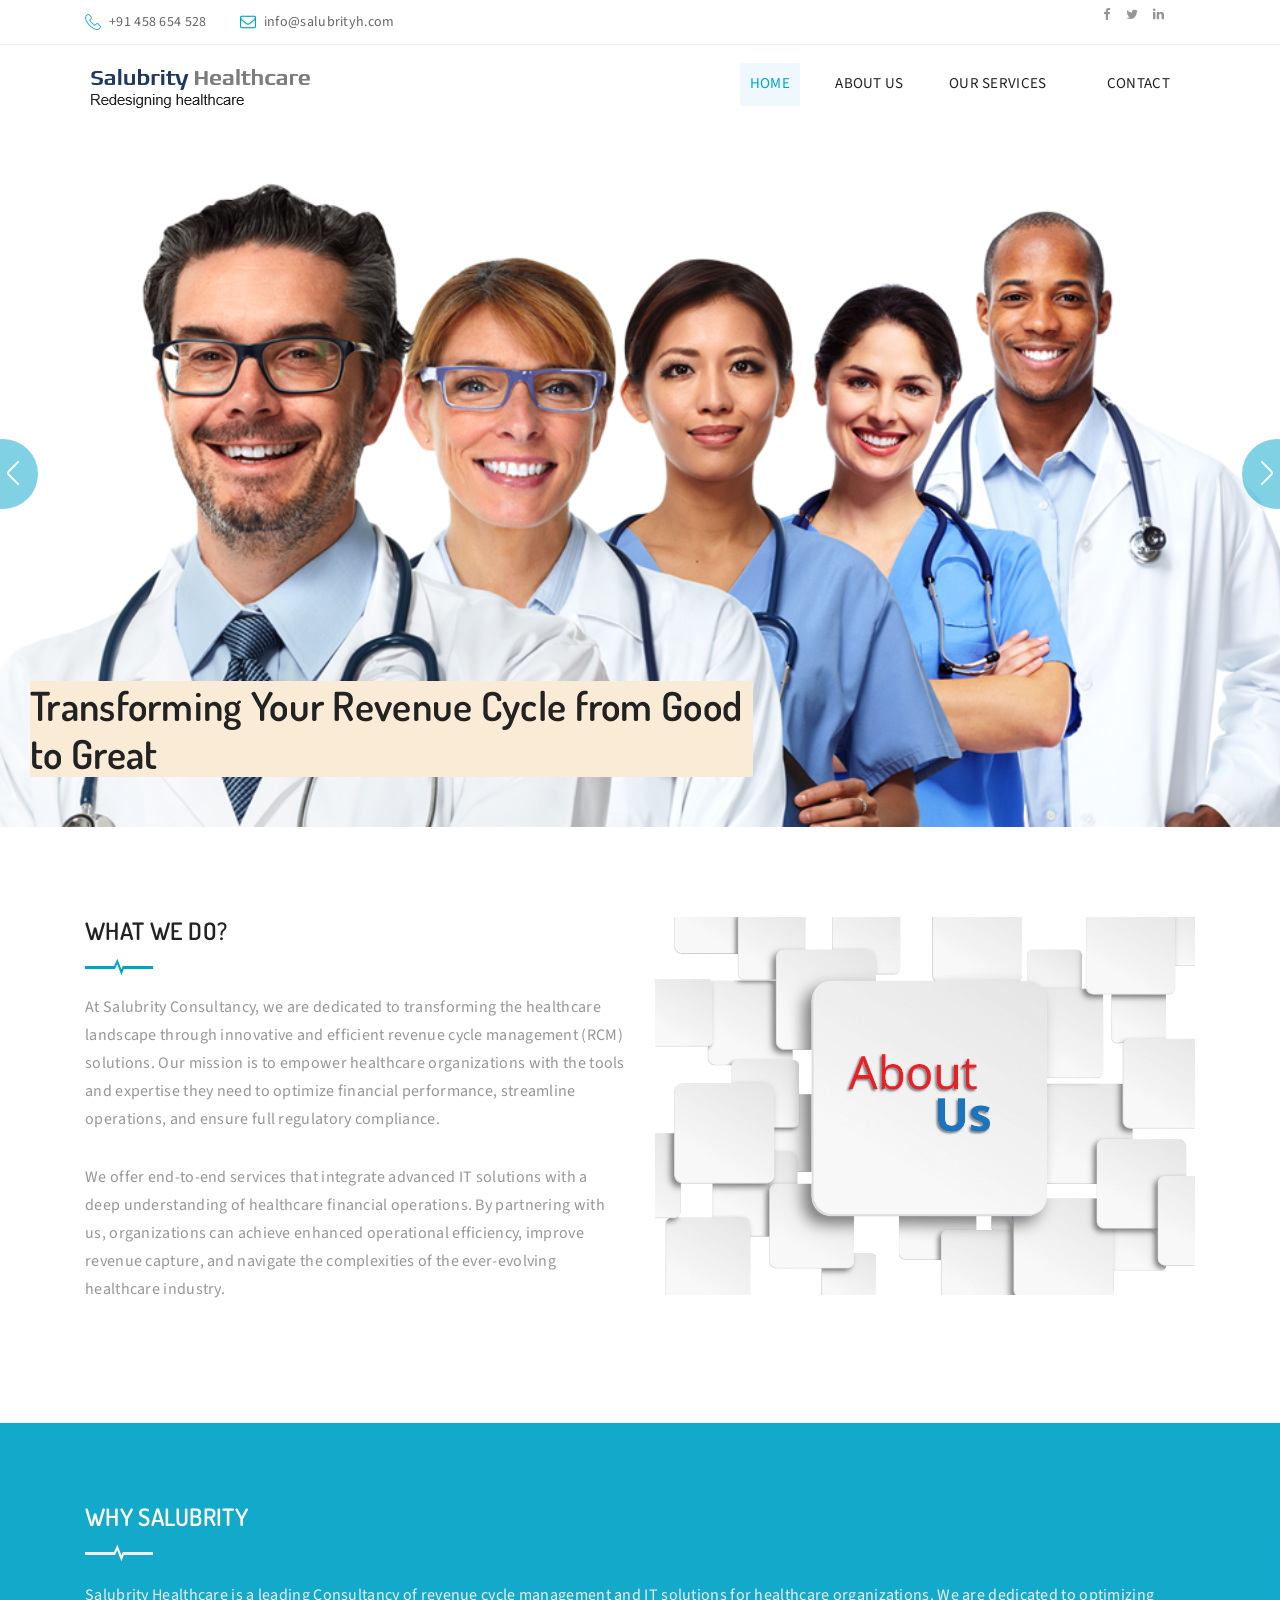
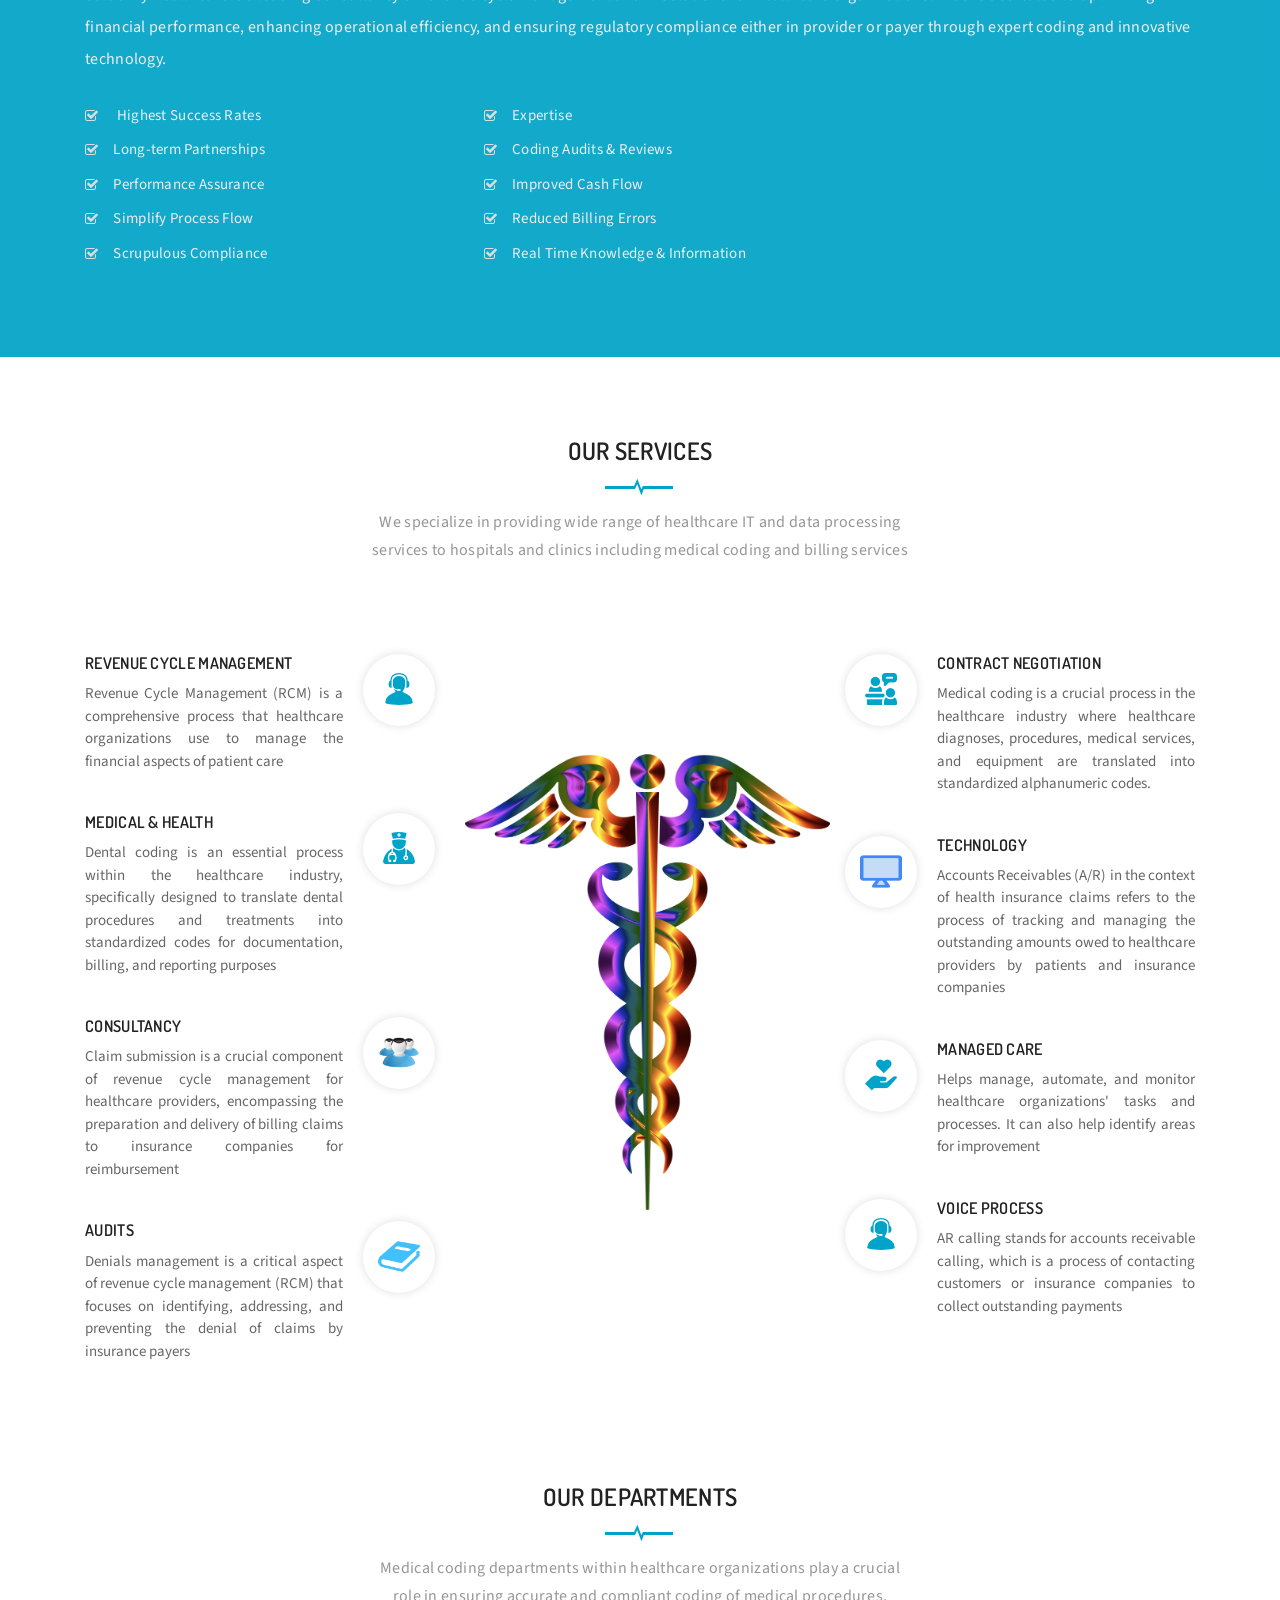
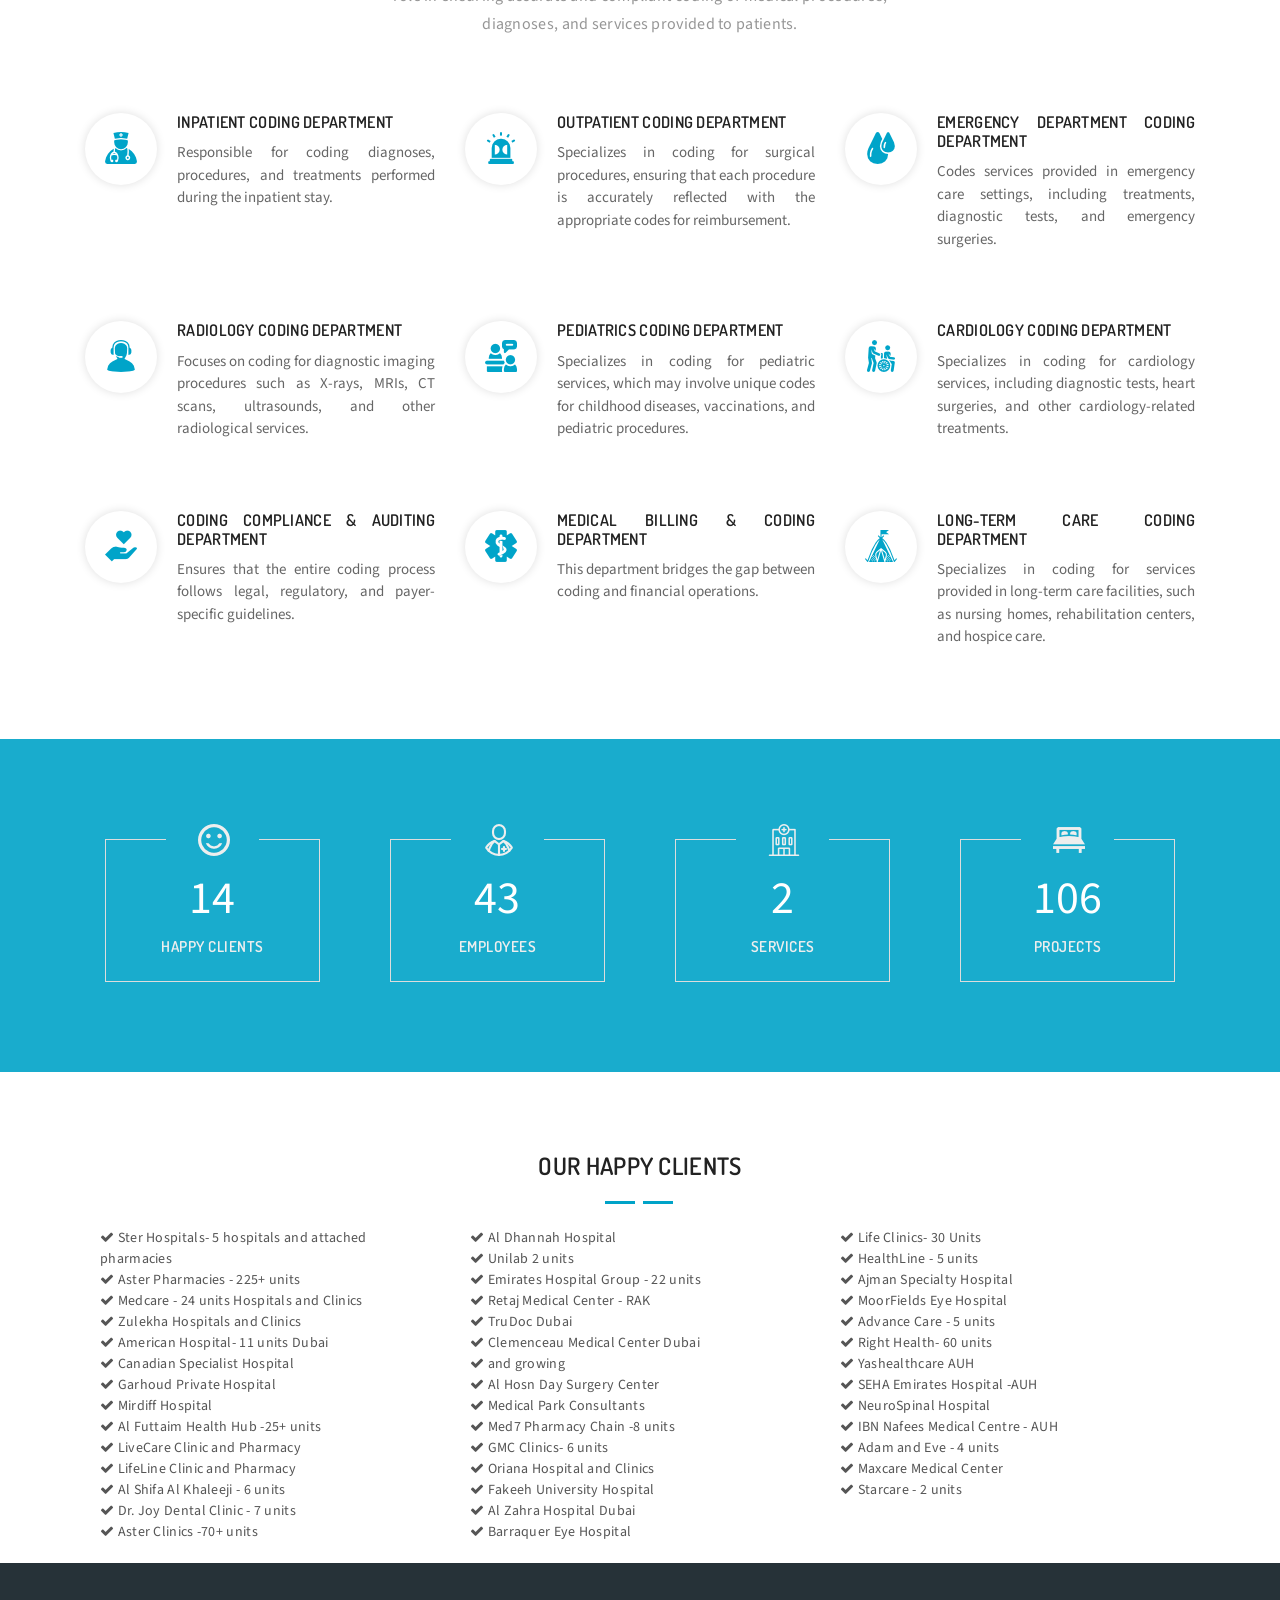
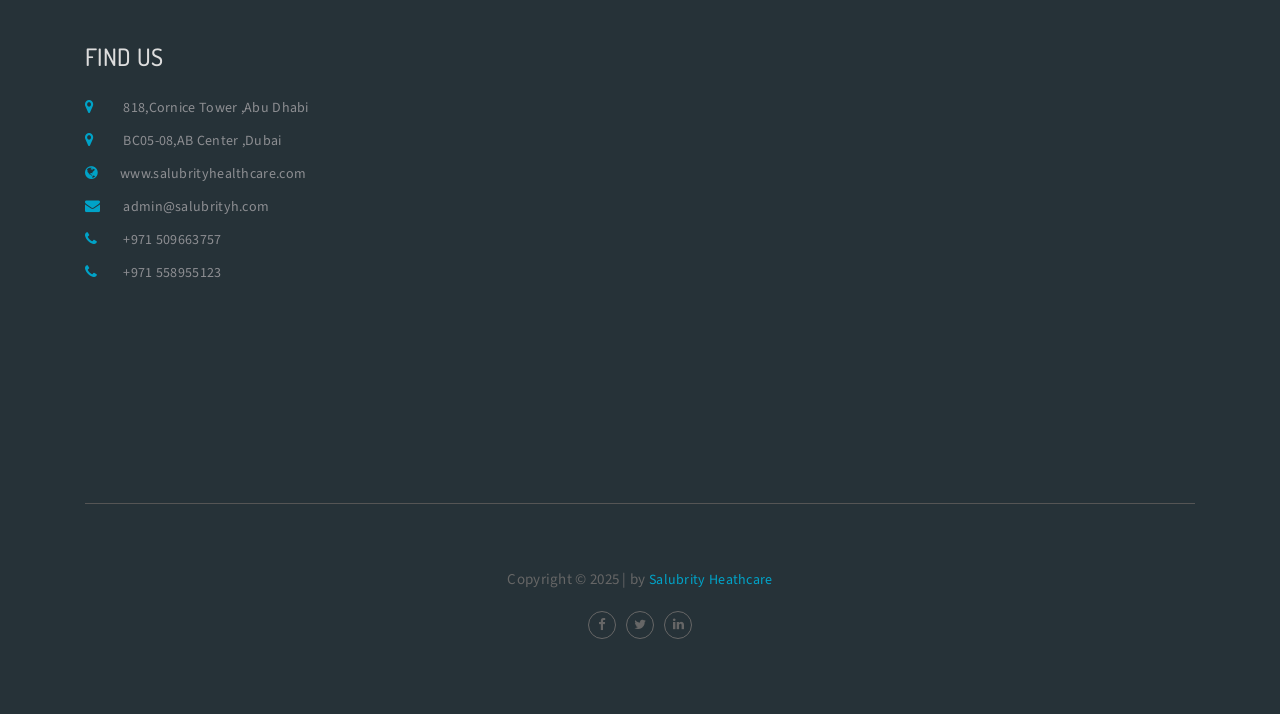
==== commit b5d01b79: ". ." ====
--- a/index.html
+++ b/index.html
@@ -4,7 +4,10 @@
     <meta charset="utf-8" />
     <meta http-equiv="x-ua-compatible" content="ie=edge" />
     <title>Salubrity Healthcare | Redesigning Healthcare</title>
-    <meta name="description" content="" />
+    <meta name="description" content="Medical Coding And Billing">
+    <meta name="keywords" 
+          content="RCM,Medical Coding,Claims Management,Denials Management,Healthcare Service,Best Healthcare service provider In Dubai,AR Calling,Top Healthare Service Providers">
+    <meta name="author" content="Salubrity Healthcare">
     <meta name="viewport" content="width=device-width, initial-scale=1" />
 
     <!-- Favicon -->
@@ -125,16 +128,16 @@
             <div class="main-menu text-right">
               <ul class="list-unstyled list-inline">
                 <li class="list-inline-item active">
-                  <a href="#home-section" class="action-menu" data-id="home-section">HOME </a>
-                </li>
-                <li class="list-inline-item">
-                  <a href="#about-section" class="action-menu" data-id="about-section">ABOUT US </a>
-                </li>
-                <li class="list-inline-item">
-                  <a href="#service-section" class="action-menu" data-id="service-section">OUR SERVICES </a>
-                </li>
-                <li class="list-inline-item">
-                  <a href="#contact-section" class="action-menu" data-id="contact-section">CONTACT</a>
+                  <a href="javascript:void(0)" class="action-menu" data-id="home-section">HOME </a>
+                </li>
+                <li class="list-inline-item">
+                  <a href="javascript:void(0)" class="action-menu" data-id="about-section">ABOUT US </a>
+                </li>
+                <li class="list-inline-item">
+                  <a href="javascript:void(0)" class="action-menu" data-id="service-section">OUR SERVICES </a>
+                </li>
+                <li class="list-inline-item">
+                  <a href="javascript:void(0)" class="action-menu" data-id="contact-section">CONTACT</a>
                 </li>
               </ul>
             </div>
@@ -151,23 +154,21 @@
           <div class="col-md-12">
             <div class="mobile-menu">
               <nav id="dropdown">
-                <a href=""><img src="images/logo.png" alt="" /></a>
+                <a href=""><img src="images/logo/header_logo.png" alt="" /></a>
                 <a href=""><i class="fa fa-bell-o"></i></a>
-                <ul class="list-unstyled">
-                  <li>
-                    <a href="">Home</a>
-                    <ul class="list-unstyled">
-                      <li><a href="index.html">Home Style 1</a></li>
-                      <li><a href="index2.html">Home Style 2</a></li>
-                      <li><a href="index3.html">Home Style 3</a></li>
-                      <li><a href="index4.html">Home Style 4</a></li>
-                    </ul>
-                  </li>
-                  <li><a href="">Service</a></li>
-                  <li><a href="">Departments</a></li>
-                  <li><a href="">Doctors</a></li>
-                  <li><a href="">Blog</a></li>
-                  <li><a href="">Contact</a></li>
+                <ul class="list-unstyled">              
+                    <li>
+                      <a href="javascript:void(0)" class="action-menu" data-id="home-section">HOME </a>
+                    </li>
+                    <li>
+                      <a href="javascript:void(0)" class="action-menu" data-id="about-section">ABOUT US </a>
+                    </li>
+                    <li>
+                      <a href="javascript:void(0)" class="action-menu" data-id="service-section">OUR SERVICES </a>
+                    </li>
+                    <li>
+                      <a href="javascript:void(0)" class="action-menu" data-id="contact-section">CONTACT</a>
+                    </li>
                 </ul>
               </nav>
             </div>
@@ -190,6 +191,7 @@
                       class="slider-heading wow fadeInDown"
                       data-wow-duration="1.2s"
                       data-wow-delay="0.2s"
+                      style="background-color: antiquewhite;"
                     >
                       <h1>
                         <!-- <span>Salubrity</span> -->
@@ -212,6 +214,7 @@
                       class="slider-heading wow fadeInDown"
                       data-wow-duration="1.2s"
                       data-wow-delay="0.2s"
+                      style="background-color: antiquewhite;"
                     >
                       <h1>
                         <span>Salubrity</span> Healthcare Cares About Your
@@ -871,16 +874,25 @@
     <!-- Custom JS -->
     <script src="js/plugins.js"></script>
     <script src="js/custom.js"></script>
-    <!-- <script>
-      $(document).ready(function(){
-        
-        $(document).on('click','.action-menu',function(){
-          var link = $(this).attr('data-id');
-          alert(link);
-          window.location.href = '#'+link;
-        })
-
-      })
-    </script> -->
+    <script>
+
+        $(document).ready(function(){
+          $(".action-menu").click(function(e) {
+            e.preventDefault();
+
+            var TargetDiv = $(this).attr('data-id');
+            // Get the offset position of the target div
+            var targetPosition = $("#"+TargetDiv).offset().top;
+
+            // Animate the scroll to that position
+            $("html, body").animate({
+            scrollTop: targetPosition
+            }, 1000); // 1000ms for smooth scrolling (1 second)
+
+           
+          });
+        });
+
+    </script> 
   </body>
 </html>
